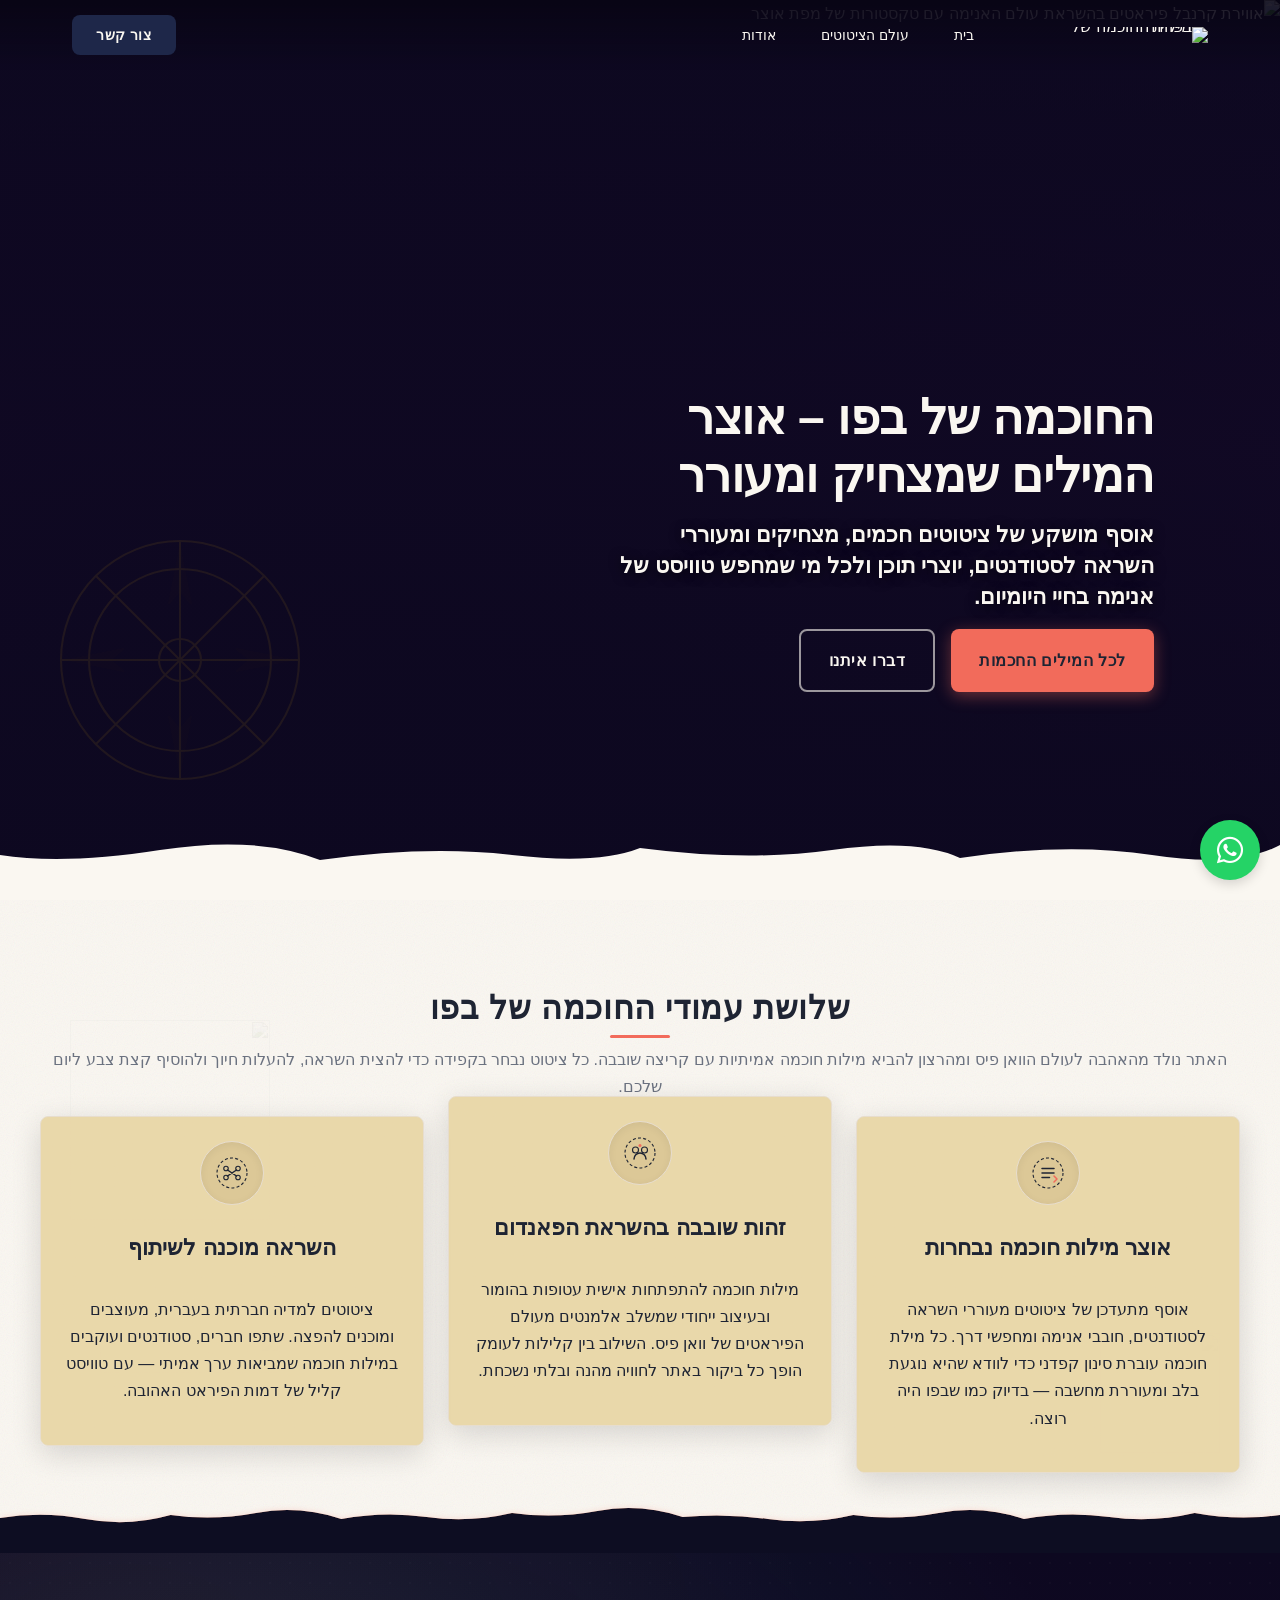
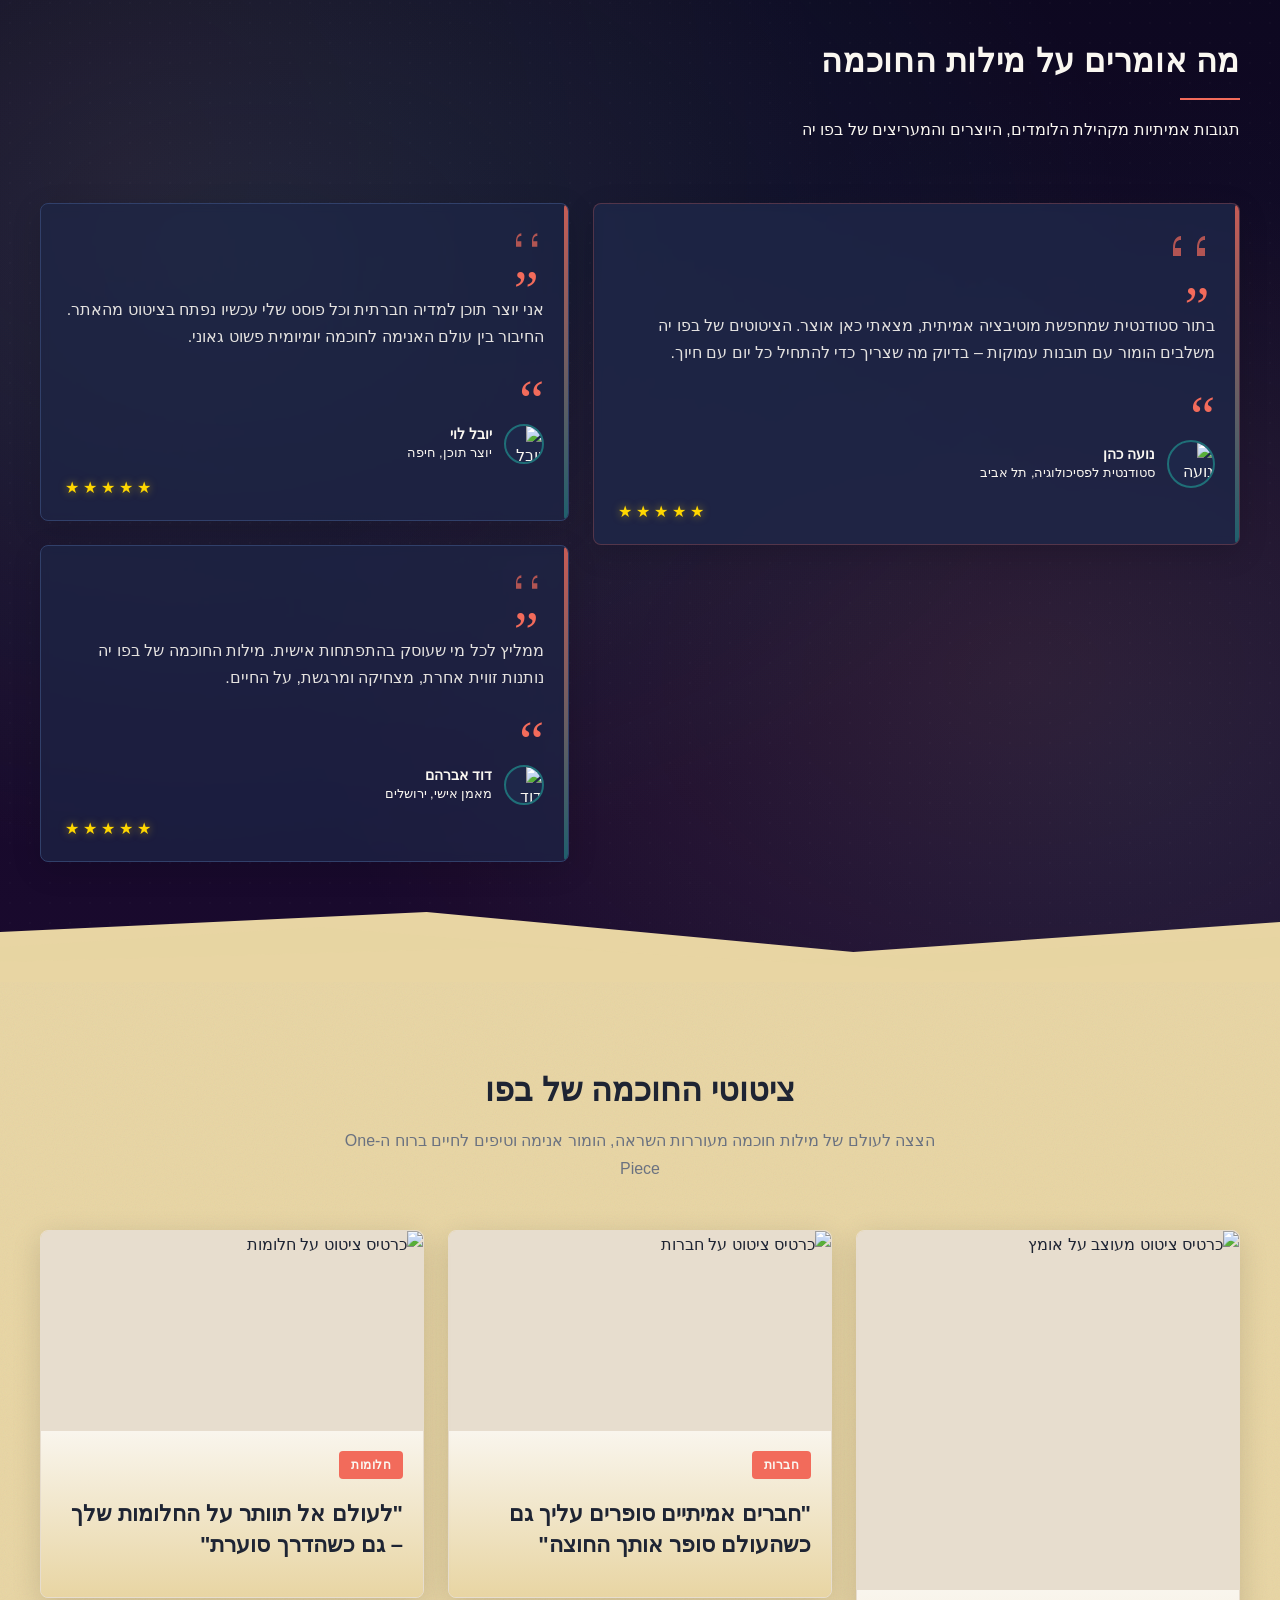
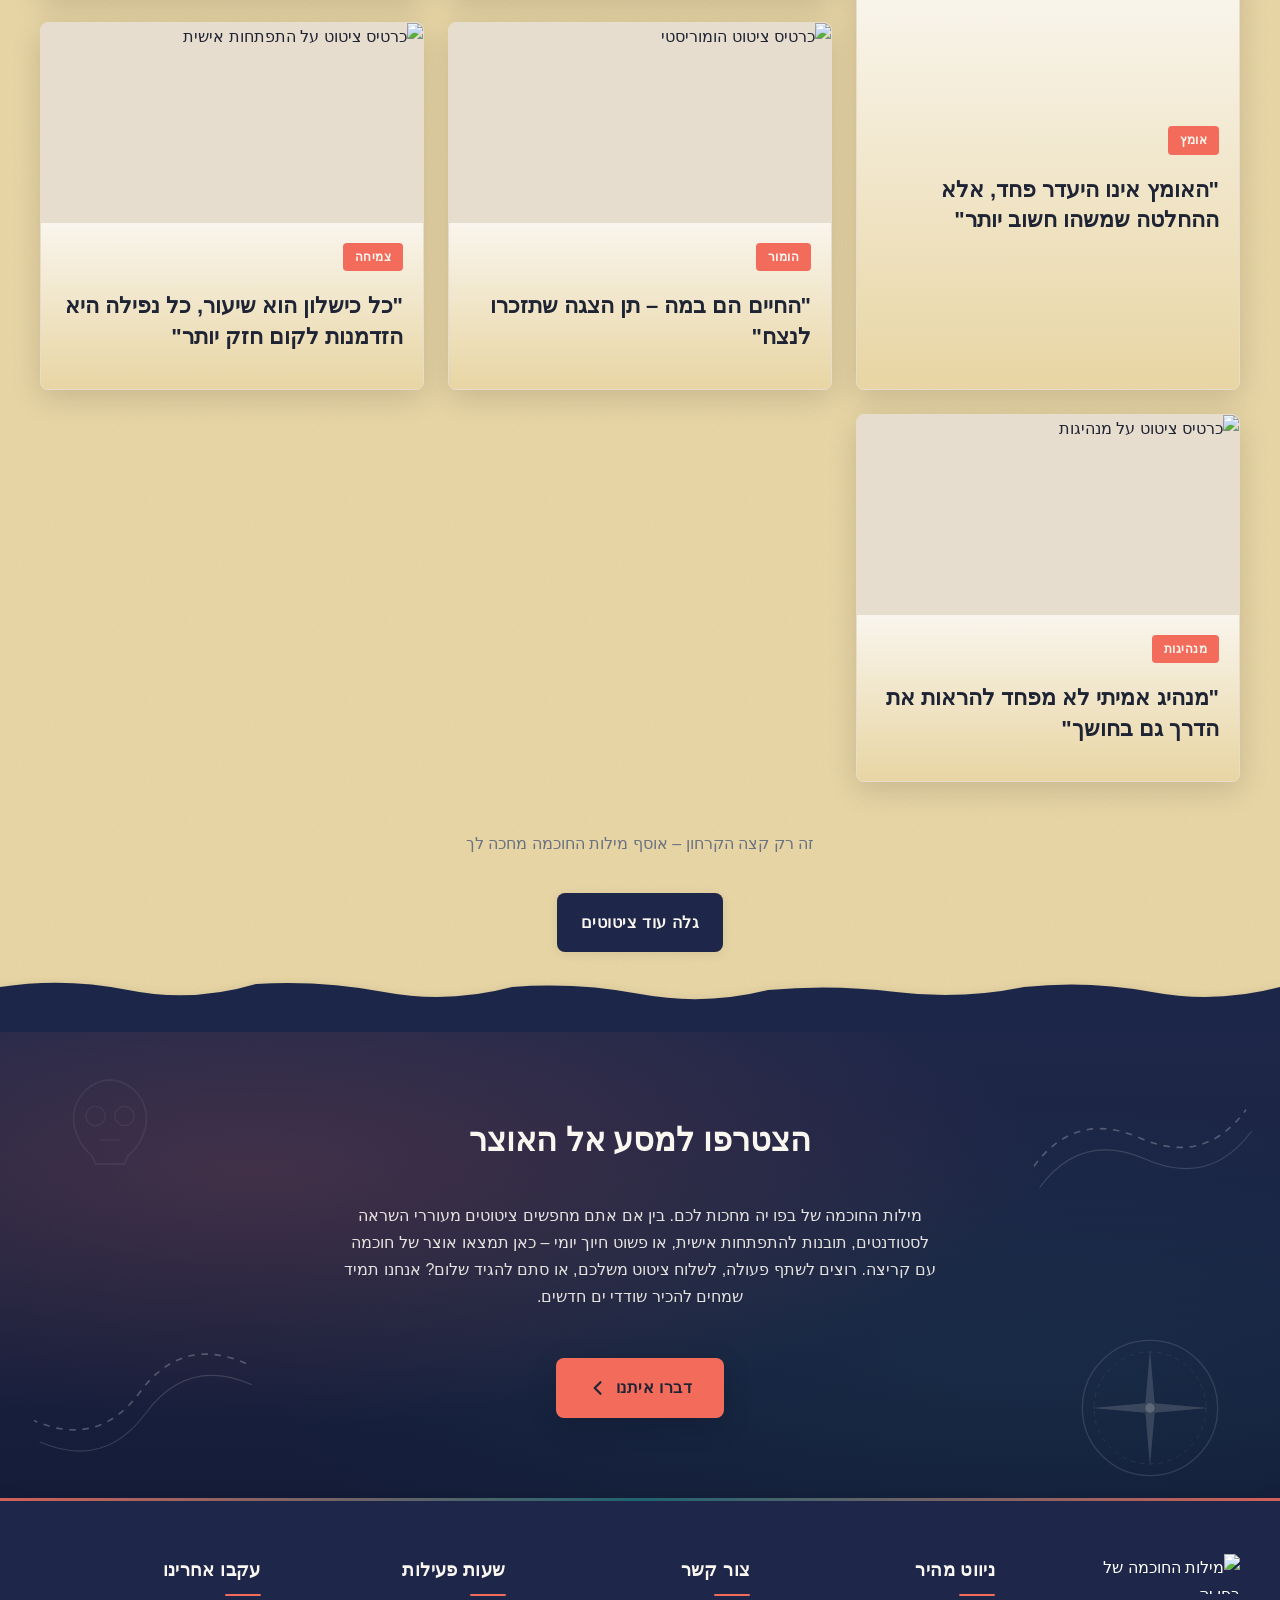
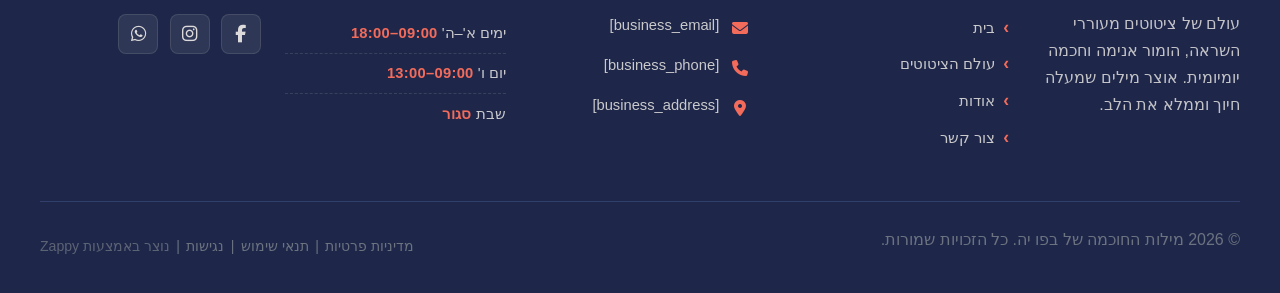
==== public/index.html @ a8d59775 "Background sync: Progressive GitHub Sync" ====
<!doctype html><html dir="rtl" lang="he"><head><meta charset="UTF-8"><meta content="width=device-width,initial-scale=1" name="viewport"><meta content="index, follow" name="robots"><title>גלה מילות חוכמה יומיות שישנו לך את היום — מילות החוכמה של בפו יה</title><meta content="היכנס לעולם קסום של מילות חוכמה מעוררות השראה מבית מילות החוכמה של בפו יה. ציטוטים מקוריים, הומוריסטיים ומעצימים שיאירו את יומך ויספקו לך השראה יומית. התחבר עכשיו!" name="description"><meta content="מילות חוכמה, ציטוטים מעוררי השראה לסטודנטים, מילות חוכמה יומיות, ציטוטים מעוררי השראה, מילות חוכמה של בפו יה" name="keywords"><link href="/assets/favicon.ico" rel="icon" type="image/x-icon"><link href="/assets/favicon-16x16.png" rel="icon" type="image/png" sizes="16x16"><link href="/assets/favicon-32x32.png" rel="icon" type="image/png" sizes="32x32"><link href="/assets/favicon-48x48.png" rel="icon" type="image/png" sizes="48x48"><link href="/assets/favicon-192x192.png" rel="icon" type="image/png" sizes="192x192"><link href="/assets/favicon-512x512.png" rel="icon" type="image/png" sizes="512x512"><link href="/assets/apple-touch-icon.png" rel="apple-touch-icon"><script>!function(){"use strict";var t="7c76707e-4800-427d-b9ac-d499e35be970",e="https://api.zappy5.com/api/analytics/track",a=18e5,n=2592e6,o=!0,i=!0,r=!0;var s=function(){var e="zappy_visitor_"+t,a=null;try{if(a=localStorage.getItem(e)){var o=JSON.parse(a),i=Date.now();if(i-o.created<n)return o.lastSeen=i,localStorage.setItem(e,JSON.stringify(o)),o.id}}catch(t){console.warn("Zappy Analytics: LocalStorage not available")}var r="zv_"+Date.now()+"_"+Math.random().toString(36).substr(2,9);try{localStorage.setItem(e,JSON.stringify({id:r,created:Date.now(),lastSeen:Date.now()}))}catch(t){}return r}(),c=function(){var e="zappy_session_"+t,n=null;try{if(n=sessionStorage.getItem(e)){var o=JSON.parse(n),i=Date.now();if(i-o.timestamp<a)return o.timestamp=i,sessionStorage.setItem(e,JSON.stringify(o)),o.id}}catch(t){console.warn("Zappy Analytics: SessionStorage not available")}var r="zs_"+Date.now()+"_"+Math.random().toString(36).substr(2,9);try{sessionStorage.setItem(e,JSON.stringify({id:r,timestamp:Date.now()}))}catch(t){}return r}();function l(a,n){n=n||{};var o={website_id:t,event_type:a,page_path:window.location.pathname,referrer:document.referrer||"direct",visitor_id:s,session_id:c,metadata:n};if(navigator.sendBeacon){var i=new Blob([JSON.stringify(o)],{type:"application/json"});navigator.sendBeacon(e,i)}else fetch(e,{method:"POST",headers:{"Content-Type":"application/json"},body:JSON.stringify(o),keepalive:!0}).catch(function(t){console.warn("Zappy Analytics: Failed to track event",t)})}o&&l("pageview",{title:document.title,url:window.location.href}),i&&document.addEventListener("click",function(t){var e=t.target;if("BUTTON"===e.tagName||e.closest("button")){var a="BUTTON"===e.tagName?e:e.closest("button");l("click",{element:"button",text:a.textContent.trim().substring(0,100),id:a.id||null,class:a.className||null})}else if("A"===e.tagName||e.closest("a")){var n="A"===e.tagName?e:e.closest("a");l("navigation",{element:"link",text:n.textContent.trim().substring(0,100),href:n.href,external:n.hostname!==window.location.hostname})}},!0),r&&document.addEventListener("submit",function(t){var e=t.target;l("form_submit",{form_id:e.id||null,form_name:e.name||null,form_action:e.action||null,form_method:e.method||"GET"})},!0);var d=Date.now();window.addEventListener("beforeunload",function(){l("page_unload",{time_on_page:Math.floor((Date.now()-d)/1e3),page_path:window.location.pathname})}),window.zappyAnalytics={track:l,getVisitorId:function(){return s},getSessionId:function(){return c}}}()</script><meta content="גלה מילות חוכמה יומיות שישנו לך את היום — מילות החוכמה של בפו יה" property="og:title"><meta content="היכנס לעולם קסום של מילות חוכמה מעוררות השראה מבית מילות החוכמה של בפו יה. ציטוטים מקוריים, הומוריסטיים ומעצימים שיאירו את יומך ויספקו לך השראה יומית. התחבר עכשיו!" property="og:description"><meta content="summary_large_image" name="twitter:card"><meta content="גלה מילות חוכמה יומיות שישנו לך את היום — מילות החוכמה של בפו יה" name="twitter:title"><meta content="היכנס לעולם קסום של מילות חוכמה מעוררות השראה מבית מילות החוכמה של בפו יה. ציטוטים מקוריים, הומוריסטיים ומעצימים שיאירו את יומך ויספקו לך השראה יומית. התחבר עכשיו!" name="twitter:description"><meta content="website" property="og:type"><meta content="he_IL" property="og:locale"><link href="https://cdnjs.cloudflare.com/ajax/libs/font-awesome/6.4.0/css/all.min.css" rel="stylesheet"><style>.skip-link{position:absolute;top:0;left:0;transform:translateY(-200%);padding:12px 18px;background:var(--bg-dark,#1a1a1a);color:var(--text-light,#fff);font-weight:600;border-radius:0 0 8px 0;z-index:10000}.skip-link:focus{transform:none;outline:2px solid var(--ring,#fff);outline-offset:2px}:focus-visible{outline:2px solid var(--ring,currentColor);outline-offset:3px}</style><link href="/assets/favicon.ico" rel="icon" type="image/x-icon"><link href="/assets/favicon-16x16.png" rel="icon" type="image/png" sizes="16x16"><link href="/assets/favicon-32x32.png" rel="icon" type="image/png" sizes="32x32"><link href="/assets/favicon-48x48.png" rel="icon" type="image/png" sizes="48x48"><link href="/assets/favicon-192x192.png" rel="icon" type="image/png" sizes="192x192"><link href="/assets/favicon-512x512.png" rel="icon" type="image/png" sizes="512x512"><link href="/assets/apple-touch-icon.png" rel="apple-touch-icon"><link href="https://cdn.jsdelivr.net/npm/vanilla-cookieconsent@3/dist/cookieconsent.css" rel="stylesheet"><script src="https://cdn.jsdelivr.net/npm/vanilla-cookieconsent@3/dist/cookieconsent.umd.js"></script><script src="https://cdn.jsdelivr.net/gh/mickidum/acc_toolbar/acctoolbar/acctoolbar.min.js"></script><link href="/styles.css" rel="stylesheet"><script>window.ZAPPY_WEBSITE_ID="7c76707e-4800-427d-b9ac-d499e35be970",window.ZAPPY_API_BASE="https://api.zappy5.com"</script><style id="zappy-dropdown-submenu-styles">#navMenu li:has(.sub-menu),.nav-menu li:has(.sub-menu),.navbar li:has(.sub-menu),nav li:has(.sub-menu){position:relative}#navMenu .sub-menu,.nav-menu .sub-menu,.navbar .sub-menu,nav .sub-menu{display:block!important;position:absolute!important;top:100%;left:0;min-width:220px;background:#fff;border-radius:8px;box-shadow:0 8px 25px rgba(0,0,0,.15);padding:8px 0;opacity:0;visibility:hidden;transform:translateY(10px);transition:all .3s ease;z-index:1000;list-style:none;pointer-events:none}#navMenu li:hover>.sub-menu,.nav-menu li:hover>.sub-menu,.navbar li:hover>.sub-menu,nav li:hover>.sub-menu{opacity:1!important;visibility:visible!important;transform:translateY(0)!important;pointer-events:auto!important}.sub-menu li{list-style:none;margin:0;padding:0}.sub-menu a{display:block!important;padding:10px 16px!important;color:var(--text-dark,#333)!important;font-weight:500;text-decoration:none;white-space:nowrap;transition:background-color .2s}.sub-menu .zappy-nav-child>a{padding-left:28px!important;font-size:.9em!important;opacity:.85!important}[dir=rtl] .sub-menu .zappy-nav-child>a,html[lang=ar] .sub-menu .zappy-nav-child>a,html[lang=he] .sub-menu .zappy-nav-child>a{padding-left:10px!important;padding-right:28px!important}.sub-menu .zappy-nav-parent>a{font-weight:600!important}.sub-menu a:hover{background-color:#f5f5f5}[dir=rtl] .nav-menu .sub-menu,[dir=rtl] .navbar .sub-menu,[dir=rtl] nav .sub-menu,html[lang=ar] .nav-menu .sub-menu,html[lang=ar] .navbar .sub-menu,html[lang=ar] nav .sub-menu,html[lang=he] .nav-menu .sub-menu,html[lang=he] .navbar .sub-menu,html[lang=he] nav .sub-menu{left:auto!important;right:0!important}.sub-menu:empty,.sub-menu:not(:has(li)):not(:has(> a)),.sub-menu:not(:has(li:not(.zappy-hidden-menu-item))):not(:has(> a)){display:none!important;opacity:0!important;visibility:hidden!important;pointer-events:none!important}li:has(.menu-group-title):hover>.sub-menu{opacity:1!important;visibility:visible!important;transform:translateY(0)!important;pointer-events:auto!important}#navMenu>li>.menu-group-title,.nav-menu>li>.menu-group-title{display:inline-block;padding:.5rem 1rem;cursor:default;user-select:none}@media (max-width:768px){#navMenu .sub-menu,.nav-menu .sub-menu,.navbar .sub-menu,nav .sub-menu{position:static!important;transform:none!important;box-shadow:none!important;background:0 0!important;max-height:0;overflow:hidden;opacity:0;visibility:hidden;transition:max-height .3s ease,opacity .3s ease;padding:0!important;border-radius:0!important}#navMenu .sub-menu.mobile-expanded,.nav-menu .sub-menu.mobile-expanded,.navbar .sub-menu.mobile-expanded{max-height:none!important;overflow-y:visible!important;opacity:1!important;visibility:visible!important;padding:8px 0 8px 16px!important}[dir=rtl] .sub-menu.mobile-expanded,html[lang=he] .sub-menu.mobile-expanded{padding:8px 16px 8px 0!important}#navMenu li:hover>.sub-menu,.nav-menu li:hover>.sub-menu,.navbar li:hover>.sub-menu,nav li:hover>.sub-menu{opacity:0;visibility:hidden;pointer-events:none}#navMenu li>.sub-menu.mobile-expanded,.nav-menu li>.sub-menu.mobile-expanded,.navbar li>.sub-menu.mobile-expanded,nav li>.sub-menu.mobile-expanded{opacity:1!important;visibility:visible!important;pointer-events:auto!important}#navMenu li:has(.sub-menu),.nav-menu li:has(.sub-menu),.navbar li:has(.sub-menu),nav li:has(.sub-menu){display:flex!important;flex-wrap:wrap!important;align-items:center!important;position:relative!important;min-height:44px!important}#navMenu li:has(.sub-menu)>a,.nav-menu li:has(.sub-menu)>a,.navbar li:has(.sub-menu)>a,nav li:has(.sub-menu)>a{flex:1!important;min-width:0!important}#navMenu li:has(.sub-menu)>.menu-group-title,.nav-menu li:has(.sub-menu)>.menu-group-title,.navbar li:has(.sub-menu)>.menu-group-title,nav li:has(.sub-menu)>.menu-group-title{flex:1!important;min-width:0!important;padding:0!important;line-height:inherit!important}#navMenu li:has(.sub-menu)>.sub-menu,.nav-menu li:has(.sub-menu)>.sub-menu,.navbar li:has(.sub-menu)>.sub-menu,nav li:has(.sub-menu)>.sub-menu{flex-basis:100%!important;width:100%!important}#navMenu li:has(.sub-menu)>a [class*=arrow],#navMenu li:has(.sub-menu)>a [class*=chevron],.nav-menu li:has(.sub-menu)>a .fa-angle-down,.nav-menu li:has(.sub-menu)>a .fa-chevron-down,.nav-menu li:has(.sub-menu)>a [class*=arrow],.nav-menu li:has(.sub-menu)>a [class*=chevron],nav li:has(.sub-menu)>a [class*=arrow],nav li:has(.sub-menu)>a [class*=chevron]{display:none!important;visibility:hidden!important}.mobile-submenu-toggle{display:flex!important;align-items:center!important;justify-content:center!important;width:44px!important;height:auto!important;background:0 0!important;border:none!important;cursor:pointer!important;color:var(--text-light)!important;position:static!important;flex-shrink:0!important;align-self:stretch!important;z-index:2!important;padding:0!important;margin:0!important}.mobile-submenu-toggle::after{content:''!important;width:0!important;height:0!important;border-left:6px solid transparent!important;border-right:6px solid transparent!important;border-top:7px solid currentColor!important;transition:transform .3s ease!important}.mobile-submenu-toggle.expanded::after{transform:rotate(180deg)!important}.sub-menu a{padding:10px 0!important;display:block!important;color:var(--text-light)!important;white-space:normal!important}.sub-menu .zappy-nav-child>a{padding-left:28px!important;font-size:.9em!important;opacity:.85!important}[dir=rtl] .sub-menu .zappy-nav-child>a,html[lang=ar] .sub-menu .zappy-nav-child>a,html[lang=he] .sub-menu .zappy-nav-child>a{padding-left:0!important;padding-right:28px!important}.sub-menu .zappy-nav-parent>a{font-weight:600!important}#navMenu.active,.nav-menu.active{max-width:100vw!important;overflow-x:hidden!important;box-sizing:border-box!important}.navbar .sub-menu li a,.zappy-products-dropdown .sub-menu a,nav.navbar .sub-menu li a{color:var(--text-light)!important}}@media (min-width:769px){.mobile-submenu-toggle{display:none!important}}</style><style id="zappy-widget-visibility">html[dir=rtl] .whatsapp-float{right:20px!important;left:auto!important}html:not([dir]) .whatsapp-float,html[dir=ltr] .whatsapp-float{left:20px!important;right:auto!important}html[dir=rtl] #mic-access-tool-general-button,html[dir=rtl] #mic-init-access-tool #mic-access-tool-general-button,html[dir=rtl] #mic-init-access-tool .mic-access-tool-general-button,html[dir=rtl] ._access-icon,html[dir=rtl] .mic-access-tool-general-button{left:20px!important;right:auto!important}html:not([dir]) #mic-access-tool-general-button,html:not([dir]) #mic-init-access-tool #mic-access-tool-general-button,html:not([dir]) #mic-init-access-tool .mic-access-tool-general-button,html:not([dir]) ._access-icon,html:not([dir]) .mic-access-tool-general-button,html[dir=ltr] #mic-access-tool-general-button,html[dir=ltr] #mic-init-access-tool #mic-access-tool-general-button,html[dir=ltr] #mic-init-access-tool .mic-access-tool-general-button,html[dir=ltr] ._access-icon,html[dir=ltr] .mic-access-tool-general-button{right:20px!important;left:auto!important}@media (max-width:768px){.whatsapp-float{display:flex!important}}@media (min-width:769px){.whatsapp-float{display:flex!important}}@media (max-width:768px){#mic-access-tool-general-button,#mic-init-access-tool #mic-access-tool-general-button,#mic-init-access-tool .mic-access-tool-general-button,._access-icon,.mic-access-tool-general-button{display:flex!important;visibility:visible!important;opacity:1!important;pointer-events:auto!important}#mic-access-tool-box.opened-mic-access-tool,#mic-init-access-tool #mic-access-tool-box.opened-mic-access-tool,.mic-access-tool-box.opened-mic-access-tool{visibility:visible!important;opacity:1!important;pointer-events:auto!important}}@media (min-width:769px){#mic-access-tool-general-button,#mic-init-access-tool #mic-access-tool-general-button,#mic-init-access-tool .mic-access-tool-general-button,._access-icon,.mic-access-tool-general-button{display:flex!important;visibility:visible!important;opacity:1!important;pointer-events:auto!important}#mic-access-tool-box.opened-mic-access-tool,#mic-init-access-tool #mic-access-tool-box.opened-mic-access-tool,.mic-access-tool-box.opened-mic-access-tool{visibility:visible!important;opacity:1!important;pointer-events:auto!important}}</style></head><body><a href="#main" class="skip-link">דלג לתוכן הראשי</a><nav class="navbar" dir="rtl"><button aria-label="Menu" class="mobile-toggle" id="mobileToggle"><svg viewBox="0 0 24 24" fill="none" height="24" width="24" class="hamburger-icon"><path d="M3 12h18M3 6h18M3 18h18" stroke="currentColor" stroke-width="2" stroke-linecap="round"></path></svg> <svg viewBox="0 0 24 24" fill="none" height="24" width="24" class="close-icon" style="display:none"><path d="M18 6L6 18M6 6l12 12" stroke="currentColor" stroke-width="2" stroke-linecap="round"></path></svg></button> <button aria-label="Call" class="phone-header-btn" data-phone="[business_phone]"><svg viewBox="0 0 24 24" fill="currentColor" height="20" width="20"><path d="M22 16.92v3a2 2 0 0 1-2.18 2 19.79 19.79 0 0 1-8.63-3.07 19.5 19.5 0 0 1-6-6 19.79 19.79 0 0 1-3.07-8.67A2 2 0 0 1 4.11 2h3a2 2 0 0 1 2 1.72 12.84 12.84 0 0 0 .7 2.81 2 2 0 0 1-.45 2.11L8.09 9.91a16 16 0 0 0 6 6l1.27-1.27a2 2 0 0 1 2.11-.45 12.84 12.84 0 0 0 2.81.7A2 2 0 0 1 22 16.92z"></path></svg></button><div class="nav-container"><div class="nav-right-group"><div class="nav-brand"><a href="/" class="logo-link"><img alt="מילות החוכמה של בפו יה" src="/assets/site-----image-1.webp" class="logo"></a></div><ul class="nav-menu" id="navMenu"><li><a href="/">בית</a></li><li><a href="/quotes-world">עולם הציטוטים</a></li><li><a href="/about">אודות</a></li></ul></div><div class="nav-cta-container"><a href="/contact" class="nav-cta-btn">צור קשר</a></div></div></nav><script>window.addEventListener("load",function(){const e=document.querySelector(".navbar, nav, header");if(!e)return void console.log("[Navbar] Navbar element not found");let t=document.getElementById("mobileToggle")||document.querySelector(".mobile-toggle")||document.querySelector(".hamburger")||document.querySelector(".hamburger-menu")||document.querySelector(".menu-toggle")||document.querySelector(".burger-menu")||document.querySelector('[aria-label="Menu"]')||document.querySelector('[aria-label="תפריט"]');const n=document.querySelector(".phone-header-btn"),o=window.getComputedStyle(e);let r=o.backgroundColor;if(console.log("[Navbar] Initial navbar background:",r),"transparent"===r||"rgba(0, 0, 0, 0)"===r||r.startsWith("rgba")&&r.includes(", 0)")){const e=o.backgroundImage;if(e&&"none"!==e)console.log("[Navbar] Navbar has background image/gradient, using dark text"),r="rgb(240, 240, 240)";else{const e=window.getComputedStyle(document.body).backgroundColor;console.log("[Navbar] Navbar transparent, using body background:",e),r=e}}const a=r.match(/\d+/g);if(a&&a.length>=3){const e=(.299*parseInt(a[0])+.587*parseInt(a[1])+.114*parseInt(a[2]))/255;console.log("[Navbar] Mobile button colors preserved from Claude CSS (luminance:",e.toFixed(2)+")");const o=document.createElement("style");o.id="zappy-mobile-nav-fix";document.documentElement.lang;document.documentElement.dir,o.textContent='\n        /* Hide mobile buttons on desktop, show only on mobile */\n        @media (min-width: 769px) {\n          .mobile-toggle,\n          .phone-header-btn {\n            display: none !important;\n          }\n        }\n        \n        /* Show and position mobile buttons correctly on mobile */\n        @media (max-width: 768px) {\n          .navbar,\n          nav.navbar {\n            min-height: 70px !important;\n          }\n\n          .mobile-toggle,\n          .phone-header-btn {\n            position: absolute !important;\n            top: 0 !important;\n            bottom: 0 !important;\n            margin-top: auto !important;\n            margin-bottom: auto !important;\n            transform: none !important;\n            z-index: 1001 !important;\n            display: flex !important;\n            align-items: center !important;\n            justify-content: center !important;\n            width: 36px !important;\n            height: 36px !important;\n            border-radius: 50% !important;\n            border: none !important;\n            cursor: pointer !important;\n            padding: 6px !important;\n            background: none !important;\n            color: var(--nav-text, var(--text-light)) !important;\n            touch-action: manipulation !important;\n            -webkit-tap-highlight-color: transparent !important;\n          }\n\n          html[data-zappy-site-type="ecommerce"] .phone-header-btn,\n          body[data-zappy-site-type="ecommerce"] .phone-header-btn,\n          html[data-zappy-site-type="ecommerce"] header .phone-header-btn,\n          html[data-zappy-site-type="ecommerce"] nav .phone-header-btn {\n            display: none !important;\n            visibility: hidden !important;\n            width: 0 !important;\n            height: 0 !important;\n            min-width: 0 !important;\n            overflow: hidden !important;\n          }\n          \n          /* LTR positioning (default): hamburger LEFT, phone RIGHT */\n          html:not([dir="rtl"]):not([lang="he"]):not([lang="ar"]) .mobile-toggle,\n          html[dir="ltr"] .mobile-toggle {\n            left: 12px !important;\n            right: auto !important;\n          }\n          html:not([dir="rtl"]):not([lang="he"]):not([lang="ar"]) .phone-header-btn,\n          html[dir="ltr"] .phone-header-btn {\n            right: 12px !important;\n            left: auto !important;\n          }\n          \n          /* RTL positioning: hamburger RIGHT, phone LEFT */\n          html[dir="rtl"] .mobile-toggle,\n          html[lang="he"] .mobile-toggle,\n          html[lang="ar"] .mobile-toggle {\n            right: 12px !important;\n            left: auto !important;\n          }\n          html[dir="rtl"] .phone-header-btn,\n          html[lang="he"] .phone-header-btn,\n          html[lang="ar"] .phone-header-btn {\n            left: 12px !important;\n            right: auto !important;\n          }\n          \n          /* CRITICAL: Ensure nav-container has min-height on mobile */\n          /* All children are positioned absolutely/fixed on mobile, so height:auto collapses to 0 */\n          .nav-container {\n            min-height: 70px !important;\n            position: relative !important;\n          }\n          \n          /* Ensure SVG icons are properly sized and inherit color */\n          .mobile-toggle svg,\n          .phone-header-btn svg {\n            width: 24px !important;\n            height: 24px !important;\n            /* Don\'t force display - let JavaScript control hamburger/close toggle */\n          }\n          \n          /* Reset nav-cta-container on mobile - remove desktop box-shadow/padding */\n          /* that creates a visible ghost box when CTA button is hidden */\n          .nav-cta-container {\n            box-shadow: none !important;\n            padding: 0 !important;\n          }\n          \n          /* Hide nav-cta-container entirely on mobile when there\'s no lang-switcher */\n          /* (only the CTA button is inside, and it\'s hidden on mobile) */\n          .nav-cta-container:not(:has(.lang-switcher)) {\n            display: none !important;\n          }\n          \n          /* CRITICAL: Prevent hero image fade gradient from bleeding over headline text */\n          /* The .image-fade-gradient has bottom: -30px (extends below parent) */\n          /* On mobile stacked layout, this overlaps the h1 text below the image */\n          .hero-image-column {\n            overflow: hidden !important;\n          }\n          .image-fade-gradient {\n            bottom: 0 !important;\n          }\n          \n          /* Hide desktop language switcher on mobile - hamburger menu handles it */\n          /* High specificity to override stored CSS */\n          .lang-switcher,\n          .nav-cta-container .lang-switcher,\n          .nav-container .lang-switcher,\n          .navbar .lang-switcher,\n          .navbar .nav-cta-container .lang-switcher {\n            display: none !important;\n          }\n        }\n      ';const r=document.getElementById("zappy-mobile-nav-fix");r&&r.remove(),document.head.appendChild(o),console.log("[Navbar] Critical CSS injected for mobile nav positioning");const i=window.innerWidth<=768;if(t){const e=t.querySelector(".hamburger-icon"),n=t.querySelector(".close-icon");e&&(e.style.setProperty("width","24px","important"),e.style.setProperty("height","24px","important"),e.style.setProperty("display","block","important")),n&&(n.style.setProperty("width","24px","important"),n.style.setProperty("height","24px","important"),n.style.setProperty("display","none","important")),i?(t.style.setProperty("position","absolute","important"),t.style.setProperty("top","0","important"),t.style.setProperty("bottom","0","important"),t.style.setProperty("margin-top","auto","important"),t.style.setProperty("margin-bottom","auto","important"),t.style.setProperty("transform","none","important"),t.style.setProperty("z-index","1001","important"),t.style.removeProperty("left"),t.style.removeProperty("right"),console.log("[Navbar] Mobile toggle positioning applied (mobile viewport)")):(t.style.removeProperty("position"),t.style.removeProperty("top"),t.style.removeProperty("transform"),t.style.removeProperty("z-index"),t.style.removeProperty("left"),t.style.removeProperty("right"),console.log("[Navbar] Desktop viewport - cleared mobile toggle inline positioning"))}if(n){const e=n.querySelector("svg");e&&(e.style.width="24px",e.style.height="24px",e.setAttribute("width","24"),e.setAttribute("height","24")),i?(n.style.setProperty("position","absolute","important"),n.style.setProperty("top","0","important"),n.style.setProperty("bottom","0","important"),n.style.setProperty("margin-top","auto","important"),n.style.setProperty("margin-bottom","auto","important"),n.style.setProperty("transform","none","important"),n.style.setProperty("z-index","1001","important"),n.style.removeProperty("left"),n.style.removeProperty("right"),console.log("[Navbar] Phone button positioning applied (mobile viewport)")):(n.style.removeProperty("position"),n.style.removeProperty("top"),n.style.removeProperty("transform"),n.style.removeProperty("z-index"),n.style.removeProperty("left"),n.style.removeProperty("right"),console.log("[Navbar] Desktop viewport - cleared phone button inline positioning"))}}else console.log("[Navbar] Could not parse background color:",r);t=document.getElementById("mobileToggle")||document.querySelector(".mobile-toggle")||document.querySelector(".hamburger")||document.querySelector(".hamburger-menu")||document.querySelector(".menu-toggle")||document.querySelector(".burger-menu")||document.querySelector('[aria-label="Menu"]')||document.querySelector('[aria-label="תפריט"]');const i=document.getElementById("navMenu")||document.querySelector(".nav-menu")||document.querySelector(".nav-links")||document.querySelector("nav ul:not(.submenu)");if(!t||!i)return void console.log("[Navbar] Mobile toggle or menu not found:",{toggle:!!t,menu:!!i});i.id||(i.id="navMenu"),console.log("[Navbar] Initializing mobile menu...");const l=t.cloneNode(!0);t.parentNode.replaceChild(l,t);var s=0;function p(e){var t=Date.now();t-s<300||(s=t,function(e){e.preventDefault(),e.stopPropagation();const t=l.querySelector(".hamburger-icon"),n=l.querySelector(".close-icon");i.classList.contains("active")?(i.classList.remove("active"),t&&t.style.setProperty("display","block","important"),n&&n.style.setProperty("display","none","important"),document.body.style.overflow="",console.log("[Navbar] Menu closed")):(i.classList.add("active"),t&&t.style.setProperty("display","none","important"),n&&n.style.setProperty("display","block","important"),document.body.style.overflow="hidden",console.log("[Navbar] Menu opened"))}(e))}l.addEventListener("click",p),l.addEventListener("touchend",p),i.querySelectorAll("a").forEach(function(e){e.addEventListener("click",function(){if("#"===this.getAttribute("href"))return;const e=l.querySelector(".hamburger-icon"),t=l.querySelector(".close-icon");i.classList.remove("active"),e&&e.style.setProperty("display","block","important"),t&&t.style.setProperty("display","none","important"),document.body.style.overflow="",console.log("[Navbar] Menu closed (link clicked)")})});var m=i.querySelectorAll(".dropdown-toggle");m.forEach(function(e){e.addEventListener("click",function(e){e.preventDefault(),e.stopPropagation();var t=this.closest(".nav-dropdown");t&&(t.parentNode.querySelectorAll(".nav-dropdown.open").forEach(function(e){e!==t&&e.classList.remove("open")}),t.classList.toggle("open"),console.log("[Navbar] Dropdown toggled:",t.classList.contains("open")?"open":"closed"))})}),document.addEventListener("click",function(e){e.target.closest(".nav-dropdown")||document.querySelectorAll(".nav-dropdown.open").forEach(function(e){e.classList.remove("open")})}),console.log("[Navbar] Dropdown handlers initialized for "+m.length+" dropdowns"),n&&n.addEventListener("click",function(){const e=document.querySelectorAll('a[href^="tel:"]'),t=e.length>0?e[0].getAttribute("href").replace("tel:",""):"[business_phone]";window.location.href="tel:"+t,console.log("[Navbar] Phone button clicked")}),console.log("[Navbar] Mobile menu initialized successfully")})</script><main id="main"><section class="index-hero-section" data-band-index="0" data-layout-spec="בית-hero" data-hero-type="fullscreen-scrim"><img alt="אווירת קרנבל פיראטים בהשראת עולם האנימה עם טקסטורות של מפת אוצר" src="/assets/site-index-hero-image-1.webp" data-context="Whimsical pirate-carnival atmosphere inspired by a clown captain aesthetic from One Piece, featuring treasure-map textures, deep indigo-to-teal cinematic gradients, faint halftone patterns in shadows, subtle paper grain, and an epic anime adventure energy. The composition should leave the right side slightly open for text overlay while showcasing dramatic seafaring elements, circus tent silhouettes, and glowing lanterns in a premium poster-like style." data-placeholder="index-hero-image-1" height="600" loading="eager" width="1200" class="index-hero-bg-image" data-hero-bg="true" fetchpriority="high"><div class="index-hero-scrim" aria-hidden="true"></div><svg viewBox="0 0 200 200" xmlns="http://www.w3.org/2000/svg" aria-hidden="true" data-no-icon-edit="true" class="index-hero-compass-rose"><g fill="none" opacity="0.12" stroke="#D4A017" stroke-width="1.5"><circle cx="100" cy="100" r="85"></circle><circle cx="100" cy="100" r="65"></circle><circle cx="100" cy="100" r="15"></circle><line x1="100" x2="100" y1="15" y2="185"></line><line x1="15" x2="185" y1="100" y2="100"></line><line x1="40" x2="160" y1="40" y2="160"></line><line x1="160" x2="40" y1="40" y2="160"></line><polygon fill="#D4A017" opacity="0.12" points="100,20 108,60 100,50 92,60"></polygon><polygon fill="#D4A017" opacity="0.12" points="180,100 140,92 150,100 140,108"></polygon><polygon fill="#D4A017" opacity="0.12" points="100,180 92,140 100,150 108,140"></polygon><polygon fill="#D4A017" opacity="0.12" points="20,100 60,108 50,100 60,92"></polygon></g></svg><div class="index-hero-overlay-group"><h1 class="index-hero-headline">החוכמה של בפו – אוצר המילים שמצחיק ומעורר</h1><h3 class="index-hero-subtitle">אוסף מושקע של ציטוטים חכמים, מצחיקים ומעוררי השראה לסטודנטים, יוצרי תוכן ולכל מי שמחפש טוויסט של אנימה בחיי היומיום.</h3><div class="index-hero-cta-group"><a href="/quotes" class="index-hero-cta-primary">לכל המילים החכמות</a> <a href="/contact" class="index-hero-cta-secondary">דברו איתנו</a></div></div><div class="index-hero-divider-wrapper" aria-hidden="true"><svg viewBox="0 0 1200 80" xmlns="http://www.w3.org/2000/svg" aria-hidden="true" data-no-icon-edit="true" preserveAspectRatio="none"><path d="M0,80 L0,35 Q60,45 150,30 T300,40 Q400,25 480,35 T600,28 Q700,42 780,30 T900,38 Q1000,22 1080,35 T1200,25 L1200,80 Z" fill="var(--bg-light)"></path></svg></div></section><section class="index-features-section" data-band-index="1" data-layout-spec="בית-features" dir="rtl"><div class="index-features-section__bg-pattern" aria-hidden="true"></div><div class="index-features-section__container"><header class="index-features-section__header"><h2 class="index-features-section__title">שלושת עמודי החוכמה של בפו</h2><p class="index-features-section__subtitle">האתר נולד מהאהבה לעולם הוואן פיס ומהרצון להביא מילות חוכמה אמיתיות עם קריצה שובבה. כל ציטוט נבחר בקפידה כדי להצית השראה, להעלות חיוך ולהוסיף קצת צבע ליום שלכם.</p></header><div class="index-features-section__grid"><article class="index-features-section__card"><div class="index-features-section__card-icon"><svg viewBox="0 0 48 48" xmlns="http://www.w3.org/2000/svg" fill="none" data-element-type="icon" data-icon-type="svg"><circle cx="24" cy="24" r="20" stroke="currentColor" stroke-width="1.5" stroke-dasharray="4 3"></circle><path d="M16 18h16M16 24h16M16 30h10" stroke="currentColor" stroke-width="2" stroke-linecap="round"></path><path d="M32 28l4 4-4 4" stroke="var(--accent)" stroke-width="2" stroke-linecap="round" stroke-linejoin="round"></path></svg></div><h3 class="index-features-section__card-title">אוצר מילות חוכמה נבחרות</h3><p class="index-features-section__card-text">אוסף מתעדכן של ציטוטים מעוררי השראה לסטודנטים, חובבי אנימה ומחפשי דרך. כל מילת חוכמה עוברת סינון קפדני כדי לוודא שהיא נוגעת בלב ומעוררת מחשבה — בדיוק כמו שבפו היה רוצה.</p></article><article class="index-features-section__card index-features-section__card--elevated"><div class="index-features-section__card-icon"><svg viewBox="0 0 48 48" xmlns="http://www.w3.org/2000/svg" fill="none" data-element-type="icon" data-icon-type="svg"><circle cx="24" cy="24" r="20" stroke="currentColor" stroke-width="1.5" stroke-dasharray="4 3"></circle><circle cx="18" cy="20" r="4" stroke="currentColor" stroke-width="1.5"></circle><circle cx="30" cy="20" r="4" stroke="currentColor" stroke-width="1.5"></circle><path d="M16 32c0-4.418 3.582-8 8-8s8 3.582 8 8" stroke="currentColor" stroke-width="2" stroke-linecap="round"></path><circle cx="24" cy="14" r="2" fill="var(--accent)"></circle></svg></div><h3 class="index-features-section__card-title">זהות שובבה בהשראת הפאנדום</h3><p class="index-features-section__card-text">מילות חוכמה להתפתחות אישית עטופות בהומור ובעיצוב ייחודי שמשלב אלמנטים מעולם הפיראטים של וואן פיס. השילוב בין קלילות לעומק הופך כל ביקור באתר לחוויה מהנה ובלתי נשכחת.</p></article><article class="index-features-section__card"><div class="index-features-section__card-icon"><svg viewBox="0 0 48 48" xmlns="http://www.w3.org/2000/svg" fill="none" data-element-type="icon" data-icon-type="svg"><circle cx="24" cy="24" r="20" stroke="currentColor" stroke-width="1.5" stroke-dasharray="4 3"></circle><path d="M18 28l12-8M18 20l12 8" stroke="currentColor" stroke-width="2" stroke-linecap="round" stroke-linejoin="round"></path><circle cx="16" cy="18" r="3" stroke="currentColor" stroke-width="1.5"></circle><circle cx="32" cy="30" r="3" stroke="currentColor" stroke-width="1.5"></circle><circle cx="32" cy="18" r="3" stroke="currentColor" stroke-width="1.5"></circle><circle cx="16" cy="30" r="3" stroke="currentColor" stroke-width="1.5"></circle></svg></div><h3 class="index-features-section__card-title">השראה מוכנה לשיתוף</h3><p class="index-features-section__card-text">ציטוטים למדיה חברתית בעברית, מעוצבים ומוכנים להפצה. שתפו חברים, סטודנטים ועוקבים במילות חוכמה שמביאות ערך אמיתי — עם טוויסט קליל של דמות הפיראט האהובה.</p></article></div><div class="index-features-section__decor-images" aria-hidden="true"><img alt="" src="/assets/site-index-features-image-1.webp" data-context="A small vintage compass rose illustration in faded sepia tones, with delicate linework and aged parchment texture, representing treasure-map adventure themes from One Piece." data-placeholder="index-features-image-1" height="120" loading="lazy" width="120" decoding="async" class="index-features-section__decor-img index-features-section__decor-img--compass"> <img alt="" src="/assets/site-index-features-image-2.webp" data-context="A subtle skull and crossbones watermark illustration in faded dark ink, styled like an old pirate flag but very faint, used as a background ornament." data-placeholder="index-features-image-2" height="200" loading="lazy" width="200" decoding="async" class="index-features-section__decor-img index-features-section__decor-img--skull"> <img alt="" src="/assets/site-index-features-image-3.webp" data-context="A delicate rope knot or nautical rope border detail in muted violet-gold tones, adding a subtle maritime feel without distracting from the main content." data-placeholder="index-features-image-3" height="40" loading="lazy" width="180" decoding="async" class="index-features-section__decor-img index-features-section__decor-img--rope"></div></div><div class="index-features-section__divider-wrapper" aria-hidden="true"><svg viewBox="0 0 1200 80" xmlns="http://www.w3.org/2000/svg" aria-hidden="true" data-no-icon-edit="true" preserveAspectRatio="none"><defs><filter height="140%" id="coral-glow" width="140%" x="-20%" y="-20%"><feGaussianBlur in="SourceGraphic" result="blur" stdDeviation="3"></feGaussianBlur><feColorMatrix in="blur" result="glow" type="matrix" values="0 0 0 0 0.949  0 0 0 0 0.419  0 0 0 0 0.356  0 0 0 0.4 0"></feColorMatrix><feMerge><feMergeNode in="glow"></feMergeNode><feMergeNode in="SourceGraphic"></feMergeNode></feMerge></filter></defs><path d="M0,80 L0,45 Q40,38 80,46 T160,42 Q200,48 240,40 T320,46 Q360,38 400,44 T480,40 Q520,46 560,38 T640,44 Q680,40 720,46 T800,42 Q840,48 880,40 T960,46 Q1000,38 1040,44 T1120,40 Q1160,48 1200,42 L1200,80 Z" fill="#0D0820" filter="url(#coral-glow)"></path></svg></div></section><section class="index-testimonials-section" data-band-index="2" data-layout-spec="בית-testimonials" dir="rtl"><div class="index-testimonials-section__bg-overlay" aria-hidden="true"></div><div class="index-testimonials-section__halftone" aria-hidden="true"></div><div class="index-testimonials-section__container"><div class="index-testimonials-section__header"><h2 class="index-testimonials-section__title">מה אומרים על מילות החוכמה</h2><p class="index-testimonials-section__subtitle">תגובות אמיתיות מקהילת הלומדים, היוצרים והמעריצים של בפו יה</p></div><div class="index-testimonials-section__grid"><article class="index-testimonials-section__card index-testimonials-section__card--large"><div class="index-testimonials-section__card-inner"><div class="index-testimonials-section__quote-mark" aria-hidden="true"><svg viewBox="0 0 48 48" xmlns="http://www.w3.org/2000/svg" fill="none" data-element-type="icon" data-icon-type="svg" height="48" width="48"><path d="M14 20H6C6 12 10 8 14 8V12C10 12 8 14 8 20H14V28H6V20H14ZM38 20H30C30 12 34 8 38 8V12C34 12 32 14 32 20H38V28H30V20H38Z" fill="currentColor"></path></svg></div><blockquote class="index-testimonials-section__quote"><p>בתור סטודנטית שמחפשת מוטיבציה אמיתית, מצאתי כאן אוצר. הציטוטים של בפו יה משלבים הומור עם תובנות עמוקות – בדיוק מה שצריך כדי להתחיל כל יום עם חיוך.</p></blockquote><div class="index-testimonials-section__attribution"><img alt="נועה כהן" src="/assets/site-index-testimonials-image-1.webp" data-context="Portrait of a young Israeli female student smiling warmly, soft natural lighting, casual outfit, blurred bookshelf background, editorial portrait style" data-placeholder="index-testimonials-image-1" height="48" loading="lazy" width="48" class="index-testimonials-section__avatar"><div class="index-testimonials-section__attribution-text"><strong>נועה כהן</strong> <span>סטודנטית לפסיכולוגיה, תל אביב</span></div></div><div class="index-testimonials-section__stars" aria-label="דירוג 5 כוכבים"><span class="index-testimonials-section__star">★</span> <span class="index-testimonials-section__star">★</span> <span class="index-testimonials-section__star">★</span> <span class="index-testimonials-section__star">★</span> <span class="index-testimonials-section__star">★</span></div></div><div class="index-testimonials-section__card-accent" aria-hidden="true"></div></article><div class="index-testimonials-section__stack"><article class="index-testimonials-section__card"><div class="index-testimonials-section__card-inner"><div class="index-testimonials-section__quote-mark" aria-hidden="true"><svg viewBox="0 0 48 48" xmlns="http://www.w3.org/2000/svg" fill="none" data-element-type="icon" data-icon-type="svg" height="32" width="32"><path d="M14 20H6C6 12 10 8 14 8V12C10 12 8 14 8 20H14V28H6V20H14ZM38 20H30C30 12 34 8 38 8V12C34 12 32 14 32 20H38V28H30V20H38Z" fill="currentColor"></path></svg></div><blockquote class="index-testimonials-section__quote"><p>אני יוצר תוכן למדיה חברתית וכל פוסט שלי עכשיו נפתח בציטוט מהאתר. החיבור בין עולם האנימה לחוכמה יומיומית פשוט גאוני.</p></blockquote><div class="index-testimonials-section__attribution"><img alt="יובל לוי" src="/assets/site-index-testimonials-image-2.webp" data-context="Portrait of a creative Israeli man in his late 20s with a stylish beard, wearing a graphic t-shirt, against a vibrant urban mural background, candid expression" data-placeholder="index-testimonials-image-2" height="40" loading="lazy" width="40" class="index-testimonials-section__avatar"><div class="index-testimonials-section__attribution-text"><strong>יובל לוי</strong> <span>יוצר תוכן, חיפה</span></div></div><div class="index-testimonials-section__stars" aria-label="דירוג 5 כוכבים"><span class="index-testimonials-section__star">★</span> <span class="index-testimonials-section__star">★</span> <span class="index-testimonials-section__star">★</span> <span class="index-testimonials-section__star">★</span> <span class="index-testimonials-section__star">★</span></div></div><div class="index-testimonials-section__card-accent" aria-hidden="true"></div></article><article class="index-testimonials-section__card"><div class="index-testimonials-section__card-inner"><div class="index-testimonials-section__quote-mark" aria-hidden="true"><svg viewBox="0 0 48 48" xmlns="http://www.w3.org/2000/svg" fill="none" data-element-type="icon" data-icon-type="svg" height="32" width="32"><path d="M14 20H6C6 12 10 8 14 8V12C10 12 8 14 8 20H14V28H6V20H14ZM38 20H30C30 12 34 8 38 8V12C34 12 32 14 32 20H38V28H30V20H38Z" fill="currentColor"></path></svg></div><blockquote class="index-testimonials-section__quote"><p>ממליץ לכל מי שעוסק בהתפתחות אישית. מילות החוכמה של בפו יה נותנות זווית אחרת, מצחיקה ומרגשת, על החיים.</p></blockquote><div class="index-testimonials-section__attribution"><img alt="דוד אברהם" src="/assets/site-index-testimonials-image-3.webp" data-context="Portrait of a thoughtful Israeli man in his 40s, glasses, sitting in a cozy home library with warm lamp light, intellectual and approachable vibe" data-placeholder="index-testimonials-image-3" height="40" loading="lazy" width="40" class="index-testimonials-section__avatar"><div class="index-testimonials-section__attribution-text"><strong>דוד אברהם</strong> <span>מאמן אישי, ירושלים</span></div></div><div class="index-testimonials-section__stars" aria-label="דירוג 5 כוכבים"><span class="index-testimonials-section__star">★</span> <span class="index-testimonials-section__star">★</span> <span class="index-testimonials-section__star">★</span> <span class="index-testimonials-section__star">★</span> <span class="index-testimonials-section__star">★</span></div></div><div class="index-testimonials-section__card-accent" aria-hidden="true"></div></article></div></div></div><div class="index-testimonials-section__divider-wrapper" aria-hidden="true"><svg viewBox="0 0 1200 80" xmlns="http://www.w3.org/2000/svg" aria-hidden="true" data-no-icon-edit="true" preserveAspectRatio="none"><defs><linearGradient id="index-testimonials-divider-grad" x1="0%" x2="100%" y1="0%" y2="0%"><stop offset="0%" stop-color="var(--primary)" stop-opacity="0.9"></stop><stop offset="50%" stop-color="var(--secondary)" stop-opacity="0.6"></stop><stop offset="100%" stop-color="var(--accent)" stop-opacity="0.4"></stop></linearGradient></defs><path d="M0,80 L0,30 L400,10 L800,50 L1200,20 L1200,80 Z" fill="#E8D5A3"></path><path d="M0,80 L0,45 L300,25 L700,60 L1200,35 L1200,80 Z" fill="#E8D5A3" opacity="0.85"></path><path d="M0,80 L0,60 L500,45 L900,70 L1200,55 L1200,80 Z" fill="#E8D5A3"></path></svg></div></section><section class="index-gallery-section" data-band-index="3" data-layout-spec="בית-gallery"><div class="index-gallery-section__container"><div class="index-gallery-section__header"><h2 class="index-gallery-section__title">ציטוטי החוכמה של בפו</h2><p class="index-gallery-section__subtitle">הצצה לעולם של מילות חוכמה מעוררות השראה, הומור אנימה וטיפים לחיים ברוח ה-One Piece</p></div><div class="index-gallery-section__grid"><article class="index-gallery-section__tile index-gallery-section__tile--tall"><div class="index-gallery-section__tile-image"><img alt="כרטיס ציטוט מעוצב על אומץ" src="/assets/site-index-gallery-image-1.webp" data-context="A stylized anime-inspired quote card with a parchment background, featuring a bold Hebrew quote about courage, with Buggy the Clown silhouette and circus-themed decorative borders" data-placeholder="index-gallery-image-1" height="400" loading="lazy" width="600" decoding="async"></div><div class="index-gallery-section__tile-overlay"><span class="index-gallery-section__tile-badge">אומץ</span><h3 class="index-gallery-section__tile-title">"האומץ אינו היעדר פחד, אלא ההחלטה שמשהו חשוב יותר"</h3></div></article><article class="index-gallery-section__tile"><div class="index-gallery-section__tile-image"><img alt="כרטיס ציטוט על חברות" src="/assets/site-index-gallery-image-2.webp" data-context="A minimalist quote design on aged paper texture, Hebrew text about friendship, with subtle pirate flag motif and golden rope border" data-placeholder="index-gallery-image-2" height="400" loading="lazy" width="600" decoding="async"></div><div class="index-gallery-section__tile-overlay"><span class="index-gallery-section__tile-badge">חברות</span><h3 class="index-gallery-section__tile-title">"חברים אמיתיים סופרים עליך גם כשהעולם סופר אותך החוצה"</h3></div></article><article class="index-gallery-section__tile"><div class="index-gallery-section__tile-image"><img alt="כרטיס ציטוט על חלומות" src="/assets/site-index-gallery-image-3.webp" data-context="A vibrant anime-style quote card with halftone dots, featuring a motivational Hebrew quote about chasing dreams, with treasure map background elements" data-placeholder="index-gallery-image-3" height="400" loading="lazy" width="600" decoding="async"></div><div class="index-gallery-section__tile-overlay"><span class="index-gallery-section__tile-badge">חלומות</span><h3 class="index-gallery-section__tile-title">"לעולם אל תוותר על החלומות שלך – גם כשהדרך סוערת"</h3></div></article><article class="index-gallery-section__tile"><div class="index-gallery-section__tile-image"><img alt="כרטיס ציטוט הומוריסטי" src="/assets/site-index-gallery-image-4.webp" data-context="A playful quote design with circus tent stripes and clown nose accent, Hebrew humorous wisdom text, vibrant red and gold color scheme" data-placeholder="index-gallery-image-4" height="400" loading="lazy" width="600" decoding="async"></div><div class="index-gallery-section__tile-overlay"><span class="index-gallery-section__tile-badge">הומור</span><h3 class="index-gallery-section__tile-title">"החיים הם במה – תן הצגה שתזכרו לנצח"</h3></div></article><article class="index-gallery-section__tile"><div class="index-gallery-section__tile-image"><img alt="כרטיס ציטוט על התפתחות אישית" src="/assets/site-index-gallery-image-5.webp" data-context="An editorial-style quote layout with dramatic lighting, Hebrew text about personal growth, compass rose watermark and parchment edges" data-placeholder="index-gallery-image-5" height="400" loading="lazy" width="600" decoding="async"></div><div class="index-gallery-section__tile-overlay"><span class="index-gallery-section__tile-badge">צמיחה</span><h3 class="index-gallery-section__tile-title">"כל כישלון הוא שיעור, כל נפילה היא הזדמנות לקום חזק יותר"</h3></div></article><article class="index-gallery-section__tile"><div class="index-gallery-section__tile-image"><img alt="כרטיס ציטוט על מנהיגות" src="/assets/site-index-gallery-image-6.webp" data-context="A collectible quote print design with Buggy-inspired jolly roger watermark, Hebrew inspirational text about leadership, muted navy and gold palette" data-placeholder="index-gallery-image-6" height="400" loading="lazy" width="600" decoding="async"></div><div class="index-gallery-section__tile-overlay"><span class="index-gallery-section__tile-badge">מנהיגות</span><h3 class="index-gallery-section__tile-title">"מנהיג אמיתי לא מפחד להראות את הדרך גם בחושך"</h3></div></article></div><div class="index-gallery-section__footer"><p class="index-gallery-section__closing-text">זה רק קצה הקרחון – אוסף מילות החוכמה מחכה לך</p><a href="/contact" class="index-gallery-section__cta">גלה עוד ציטוטים</a></div></div><div class="index-gallery-section__divider-wrapper"><svg viewBox="0 0 1200 80" xmlns="http://www.w3.org/2000/svg" aria-hidden="true" data-no-icon-edit="true" preserveAspectRatio="none"><defs><filter height="130%" id="index-gallery-shadow" width="120%" x="-10%" y="-10%"><feDropShadow dx="0" dy="4" flood-color="#000000" flood-opacity="0.2" stdDeviation="6"></feDropShadow></filter></defs><path d="M0,80 L0,35 Q60,25 120,38 T240,32 Q300,28 360,40 T480,35 Q540,30 600,42 T720,38 Q780,32 840,40 T960,35 Q1020,28 1080,40 T1200,35 L1200,80 Z" fill="#1E2749" filter="url(#index-gallery-shadow)"></path></svg></div></section><section class="index-cta-section" data-band-index="4" data-layout-spec="בית-cta" dir="rtl"><div class="index-cta-section__bg-decor" aria-hidden="true"><svg viewBox="0 0 200 120" xmlns="http://www.w3.org/2000/svg" fill="none" class="index-cta-section__wave index-cta-section__wave--tl"><path d="M0,60 Q50,20 100,60 T200,60" stroke="currentColor" stroke-width="1.5" opacity="0.25" stroke-dasharray="6 6"></path><path d="M0,80 Q50,40 100,80 T200,80" stroke="currentColor" stroke-width="1" opacity="0.15"></path></svg> <svg viewBox="0 0 200 120" xmlns="http://www.w3.org/2000/svg" fill="none" class="index-cta-section__wave index-cta-section__wave--br"><path d="M0,60 Q50,100 100,60 T200,60" stroke="currentColor" stroke-width="1.5" opacity="0.25" stroke-dasharray="6 6"></path><path d="M0,40 Q50,80 100,40 T200,40" stroke="currentColor" stroke-width="1" opacity="0.15"></path></svg><div class="index-cta-section__compass" aria-hidden="true"><svg viewBox="0 0 120 120" xmlns="http://www.w3.org/2000/svg" fill="none"><circle cx="60" cy="60" r="58" stroke="currentColor" stroke-width="1.2" opacity="0.12"></circle><circle cx="60" cy="60" r="48" stroke="currentColor" stroke-width="0.8" opacity="0.08" stroke-dasharray="4 4"></circle><path d="M60,10 L64,56 L60,60 L56,56 Z" fill="currentColor" opacity="0.15"></path><path d="M60,110 L56,64 L60,60 L64,64 Z" fill="currentColor" opacity="0.15"></path><path d="M10,60 L56,56 L60,60 L56,64 Z" fill="currentColor" opacity="0.15"></path><path d="M110,60 L64,64 L60,60 L64,56 Z" fill="currentColor" opacity="0.15"></path><circle cx="60" cy="60" r="4" opacity="0.2" fill="currentColor"></circle></svg></div><div class="index-cta-section__skull" aria-hidden="true"><svg viewBox="0 0 100 100" xmlns="http://www.w3.org/2000/svg" fill="none"><path d="M50,15 C35,15 22,28 20,42 C18,56 25,70 35,78 L38,85 L62,85 L65,78 C75,70 82,56 80,42 C78,28 65,15 50,15 Z" stroke="currentColor" stroke-width="1.5" opacity="0.06"></path><circle cx="38" cy="45" r="8" stroke="currentColor" stroke-width="1.2" opacity="0.06"></circle><circle cx="62" cy="45" r="8" stroke="currentColor" stroke-width="1.2" opacity="0.06"></circle><path d="M42,65 L58,65" stroke="currentColor" stroke-width="1.2" opacity="0.06"></path></svg></div></div><div class="index-cta-section__container"><div class="index-cta-section__content"><h2 class="index-cta-section__heading">הצטרפו למסע אל האוצר</h2><p class="index-cta-section__text">מילות החוכמה של בפו יה מחכות לכם. בין אם אתם מחפשים ציטוטים מעוררי השראה לסטודנטים, תובנות להתפתחות אישית, או פשוט חיוך יומי – כאן תמצאו אוצר של חוכמה עם קריצה. רוצים לשתף פעולה, לשלוח ציטוט משלכם, או סתם להגיד שלום? אנחנו תמיד שמחים להכיר שודדי ים חדשים.</p><a href="/contact" class="index-cta-section__cta"><span>דברו איתנו</span> <svg viewBox="0 0 24 24" xmlns="http://www.w3.org/2000/svg" fill="none" data-element-type="icon" data-icon-type="svg" height="20" width="20"><path d="M15 19L8 12L15 5" stroke="currentColor" stroke-width="2.5" stroke-linecap="round" stroke-linejoin="round"></path></svg></a></div></div></section></main><footer class="site-footer"><div class="footer-container"><div class="footer-grid"><div class="footer-col footer-company-col"><img alt="מילות החוכמה של בפו יה" src="/assets/entertainment-quotes-inspiration-logo.webp" class="logo"><p class="footer-tagline">עולם של ציטוטים מעוררי השראה, הומור אנימה וחכמה יומיומית. אוצר מילים שמעלה חיוך וממלא את הלב.</p></div><div class="footer-col footer-links-col"><h4>ניווט מהיר</h4><ul class="footer-links"><li><a href="/">בית</a></li><li><a href="/quotes-world">עולם הציטוטים</a></li><li><a href="/about">אודות</a></li><li><a href="/contact">צור קשר</a></li></ul></div><div class="footer-col footer-contact-col"><h4>צור קשר</h4><ul class="footer-contact"><li><span class="contact-icon"><i class="fas fa-envelope"></i></span> <span class="contact-text"><a href="mailto:[business_email]">[business_email]</a></span></li><li><span class="contact-icon"><i class="fas fa-phone"></i></span> <span class="contact-text"><a href="tel:[business_phone]">[business_phone]</a></span></li><li><a href="/"><span class="contact-icon"><i class="fas fa-map-marker-alt"></i></span> <span class="contact-text">[business_address]</span></a></li></ul></div><div class="footer-col footer-hours-col"><h4>שעות פעילות</h4><ul class="footer-hours"><li><a href="/"><span class="hours-day">ימים א'–ה'</span> <span class="hours-time">09:00–18:00</span></a></li><li><a href="/"><span class="hours-day">יום ו'</span> <span class="hours-time">09:00–13:00</span></a></li><li><a href="/"><span class="hours-day">שבת</span> <span class="hours-time">סגור</span></a></li></ul></div><div class="footer-col footer-social-col"><h4>עקבו אחרינו</h4><div class="footer-social"><a href="#" aria-label="Facebook" data-zappy-social-placeholder="true"><i class="fab fa-facebook-f"></i></a> <a href="#" aria-label="Instagram" data-zappy-social-placeholder="true"><i class="fab fa-instagram"></i></a> <a href="#" aria-label="WhatsApp" data-zappy-social-placeholder="true"><i class="fab fa-whatsapp"></i></a></div></div></div><div class="footer-bottom"><div class="footer-copyright"><p>© 2026 מילות החוכמה של בפו יה. כל הזכויות שמורות.</p></div><div class="footer-legal"><a href="/privacy">מדיניות פרטיות</a> <span class="legal-divider">|</span> <a href="/terms">תנאי שימוש</a> <span class="legal-divider">|</span> <a href="/accessibility">נגישות</a> <span class="legal-divider">|</span> <a href="https://zappy5.com" class="zappy-attribution" target="_blank">נוצר באמצעות Zappy</a></div></div></div></footer><a href="https://wa.me/[whatsapp_handle]" class="whatsapp-float" aria-label="WhatsApp"><i class="fab fa-whatsapp"></i></a><div data-integration="accessibility:toolbar"></div><script src="/script.js"></script><script id="zappy-mobile-submenu-script">!function(){function e(){if(window.innerWidth>768)return document.querySelectorAll(".mobile-submenu-toggle").forEach(function(e){e.remove()}),void document.querySelectorAll(".sub-menu.mobile-expanded").forEach(function(e){e.classList.remove("mobile-expanded")});document.querySelectorAll(".nav-menu li:has(.sub-menu), nav li:has(.sub-menu), .navbar li:has(.sub-menu), #navMenu li:has(.sub-menu)").forEach(function(e){if(!e.querySelector(".mobile-submenu-toggle")){var t=e.querySelector(".sub-menu"),n=e.querySelector(":scope > a");if(t&&n){var o=document.createElement("button");o.className="mobile-submenu-toggle",o.setAttribute("aria-label","Toggle submenu"),o.setAttribute("type","button"),n.insertAdjacentElement("afterend",o),o.addEventListener("click",function(e){e.preventDefault(),e.stopPropagation(),document.querySelectorAll(".sub-menu.mobile-expanded").forEach(function(e){if(e!==t){e.classList.remove("mobile-expanded");var n=e.parentElement.querySelector(".mobile-submenu-toggle");n&&n.classList.remove("expanded")}}),t.classList.toggle("mobile-expanded"),o.classList.toggle("expanded")})}}})}var t;"loading"===document.readyState?document.addEventListener("DOMContentLoaded",e):e(),window.addEventListener("resize",function(){clearTimeout(t),t=setTimeout(e,250)});var n=new MutationObserver(function(t){t.forEach(function(t){if("attributes"===t.type){var n=t.target;n.classList&&(n.classList.contains("active")||n.classList.contains("open"))&&setTimeout(e,100)}})});setTimeout(function(){document.querySelectorAll(".mobile-menu, .nav-menu, #navMenu, nav").forEach(function(e){n.observe(e,{attributes:!0,attributeFilter:["class","style"]})})},500)}()</script><script id="zappy-navbar-scroll-effect">!function(){var e=document.querySelector("nav.navbar,.navbar:not(.zappy-catalog-menu)"),t=document.querySelector(".zappy-catalog-menu,#zappy-catalog-menu");if(e){var r="rgba(250,247,241,0.85)",o=getComputedStyle(document.documentElement),a=o.getPropertyValue("--text-dark").trim()||"#1a1a1a",s=(o.getPropertyValue("--text-light").trim(),a);e.style.transition="background 0.3s ease,backdrop-filter 0.3s ease,-webkit-backdrop-filter 0.3s ease,box-shadow 0.3s ease",t&&(t.style.transition="background 0.3s ease,backdrop-filter 0.3s ease,-webkit-backdrop-filter 0.3s ease");var n="a,.navbar-brand,.navbar-brand a,.dropdown-toggle,.mobile-toggle,.phone-header-btn,.mobile-hamburger-btn,.mobile-close-btn,.mobile-submenu-toggle,.nav-link",l=["cart-link","login-link","nav-search-toggle","search-toggle"];window.addEventListener("scroll",f,{passive:!0}),window.addEventListener("resize",f,{passive:!0}),f();var i=document.querySelector('section[class*="hero"],[data-hero-type],main:not(.courses-page-main)>section:first-child'),d=!1;if(i){var p=getComputedStyle(i),c=p.backgroundImage;if(c&&"none"!==c)if(-1!==c.indexOf("url(")){var b=p.backgroundColor.match(/\d+/g);d=!(b&&b.length>=3)||h(parseInt(b[0]),parseInt(b[1]),parseInt(b[2]))<.4}else if(-1!==c.indexOf("gradient")){var y=c.match(/rgba?\(\s*(\d+)\s*,\s*(\d+)\s*,\s*(\d+)/g);if(y&&y.length>0){for(var g=0,m=0;m<y.length;m++){var u=y[m].match(/\d+/g);g+=h(parseInt(u[0]),parseInt(u[1]),parseInt(u[2]))}d=g/y.length<.4}else d=!0}else d=!0;else{var k=p.backgroundColor.match(/\d+/g);k&&k.length>=3&&(d=h(parseInt(k[0]),parseInt(k[1]),parseInt(k[2]))<.4)}}d||(window.removeEventListener("scroll",f),window.removeEventListener("resize",f),e.classList.add("scrolled"),window.innerWidth>768&&(e.style.setProperty("--frosted-text",s),e.style.setProperty("background-image","none","important"),e.style.setProperty("background-color",r,"important"),e.style.backdropFilter="blur(12px)",e.style.webkitBackdropFilter="blur(12px)",e.style.boxShadow="0 2px 16px rgba(0,0,0,0.12)",w(e,s)),t&&(t.classList.add("scrolled"),window.innerWidth>768&&(t.style.setProperty("background",r,"important"),t.style.setProperty("backdrop-filter","blur(12px)","important"),t.style.setProperty("-webkit-backdrop-filter","blur(12px)","important"),w(t,s))),window._zappyNavNoDarkHero=!0)}function w(e,t){for(var r=e.querySelectorAll(n),o=0;o<r.length;o++){var a=!1;(r[o].closest(".sub-menu")||r[o].closest(".dropdown-menu"))&&(a=!0);for(var s=0;s<l.length;s++)if(r[o].classList.contains(l[s])){a=!0;break}a||r[o].style.setProperty("color",t,"important")}}function v(e){for(var t=e.querySelectorAll(n),r=0;r<t.length;r++)t[r].closest(".sub-menu")||t[r].closest(".dropdown-menu")||t[r].style.removeProperty("color")}function f(){if(!window._zappyNavNoDarkHero){if(window.innerWidth<=768)return e.classList.remove("scrolled"),v(e),void(t&&(t.classList.remove("scrolled"),v(t)));(window.scrollY||window.pageYOffset)>60?(e.classList.add("scrolled"),e.style.setProperty("background-color",r,"important"),e.style.setProperty("background-image","none","important"),e.style.setProperty("--frosted-text",s),e.style.backdropFilter="blur(12px)",e.style.webkitBackdropFilter="blur(12px)",e.style.boxShadow="0 2px 16px rgba(0,0,0,0.12)",w(e,s),t&&(t.classList.add("scrolled"),t.style.setProperty("background",r,"important"),t.style.setProperty("backdrop-filter","blur(12px)","important"),t.style.setProperty("-webkit-backdrop-filter","blur(12px)","important"),w(t,s))):(e.classList.remove("scrolled"),e.style.setProperty("background-color","transparent","important"),e.style.removeProperty("background-image"),e.style.removeProperty("--frosted-text"),e.style.backdropFilter="none",e.style.webkitBackdropFilter="none",e.style.boxShadow="none",v(e),t&&(t.classList.remove("scrolled"),t.style.setProperty("background","transparent","important"),t.style.setProperty("backdrop-filter","none","important"),t.style.setProperty("-webkit-backdrop-filter","none","important"),v(t)))}}function h(e,t,r){return t/=255,r/=255,.2126*(e=(e/=255)<=.03928?e/12.92:Math.pow((e+.055)/1.055,2.4))+.7152*(t=t<=.03928?t/12.92:Math.pow((t+.055)/1.055,2.4))+.0722*(r=r<=.03928?r/12.92:Math.pow((r+.055)/1.055,2.4))}}()</script></body></html>
---- styles.css ----
/* Self-hosted fonts (Inter + Rubik for multi-language support) */

/* Inter font (English / LTR languages) */
@font-face {
  font-family: 'Inter';
  font-style: normal;
  font-weight: 400;
  font-display: swap;
  src: url('assets/fonts/Inter-Regular.woff2') format('woff2');
}

@font-face {
  font-family: 'Inter';
  font-style: normal;
  font-weight: 500;
  font-display: swap;
  src: url('assets/fonts/Inter-Medium.woff2') format('woff2');
}

@font-face {
  font-family: 'Inter';
  font-style: normal;
  font-weight: 600;
  font-display: swap;
  src: url('assets/fonts/Inter-SemiBold.woff2') format('woff2');
}

@font-face {
  font-family: 'Inter';
  font-style: normal;
  font-weight: 700;
  font-display: swap;
  src: url('assets/fonts/Inter-Bold.woff2') format('woff2');
}

/* Rubik font (Hebrew / RTL languages) */
@font-face {
  font-family: 'Rubik';
  font-style: normal;
  font-weight: 400;
  font-display: swap;
  src: url('assets/fonts/Rubik-Regular.woff2') format('woff2');
}

@font-face {
  font-family: 'Rubik';
  font-style: normal;
  font-weight: 500;
  font-display: swap;
  src: url('assets/fonts/Rubik-Medium.woff2') format('woff2');
}

@font-face {
  font-family: 'Rubik';
  font-style: normal;
  font-weight: 600;
  font-display: swap;
  src: url('assets/fonts/Rubik-SemiBold.woff2') format('woff2');
}

@font-face {
  font-family: 'Rubik';
  font-style: normal;
  font-weight: 700;
  font-display: swap;
  src: url('assets/fonts/Rubik-Bold.woff2') format('woff2');
}
:root {
  --primary: #1E2749;
  --secondary: #1F6F78;
  --accent: #F26B5B;
  --bg-light: #FAF7F1;
  --bg-dark: #1E2749;
  --text-dark: #1E2433;
  --text-light: #FAF7F1;
  --text-muted: #6B7280;
  --border-light: #E7DDCE;
  --border-dark: #31406A;
  --nav-bg: transparent;
  --nav-text: #FAF7F1;
  --nav-text-hover: #F26B5B;
  --radius-sm: 4px;
  --radius-card: 8px;
  --radius-btn: 8px;
  --radius-img: 8px;
  --radius-badge: 4px;
  --radius-input: 8px;
  --shadow-subtle: 0 2px 12px rgba(0,0,0,0.08);
  --shadow-card: 0 8px 30px rgba(0,0,0,0.14);
  --shadow-elevated: 0 8px 30px rgba(0,0,0,0.14);
  --shadow-btn-hover: 0 2px 12px rgba(0,0,0,0.08);
  --spacing-section: 80px;
  --spacing-section-mobile: 40px;
  --spacing-card-padding: 24px;
  --spacing-card-gap: 24px;
  --spacing-element-gap: 16px;
  --transition-default: all 0.3s ease;
  --transition-hover: all 0.3s ease;
}

*, *::before, *::after {
  box-sizing: border-box;
  margin: 0;
  padding: 0;
}

html {
  font-size: 16px !important;
  -webkit-text-size-adjust: 100%;
  -moz-text-size-adjust: 100%;
  text-size-adjust: 100%;
  scroll-behavior: smooth;
}

body {
  font-size: 16px !important;
  line-height: 1.7 !important;
  font-family: 'Rubik', sans-serif;
  color: var(--text-dark);
  background-color: var(--bg-light);
  -webkit-font-smoothing: antialiased;
  -moz-osx-font-smoothing: grayscale;
  text-rendering: optimizeLegibility;
  direction: rtl;
}

img, picture, video, canvas, svg {
  display: block;
  max-width: 100%;
  height: auto;
}

input, button, textarea, select {
  font: inherit;
  color: inherit;
}

button {
  cursor: pointer;
  border: none;
  background: none;
}

a {
  color: var(--accent, var(--primary));
  text-decoration: none;
  transition: var(--transition-default);
}

a:hover {
  color: var(--accent);
  text-decoration: underline;
}

ul, ol {
  list-style: none;
}

table {
  border-collapse: collapse;
  border-spacing: 0;
}

h1, h2, h3, h4, h5, h6 {
  font-family: 'Rubik', sans-serif;
  color: var(--text-dark);
  overflow-wrap: break-word;
  word-break: break-word;
}

h1 {
  font-size: 48px !important;
  font-weight: 700 !important;
  line-height: 1.2 !important;
  margin-bottom: 1rem !important;
  margin-top: 0.5rem !important;
}

h2 {
  font-size: 32px !important;
  font-weight: 600 !important;
  line-height: 1.3 !important;
  margin-bottom: 1rem !important;
  margin-top: 0.5rem !important;
}

h3 {
  font-size: 22px !important;
  font-weight: 600 !important;
  line-height: 1.4 !important;
  margin-bottom: 1rem !important;
  margin-top: 0.5rem !important;
}

p {
  font-size: 16px !important;
  font-weight: 400 !important;
  line-height: 1.7 !important;
  margin-bottom: 1rem !important;
}

small, .small-text {
  font-size: 14px !important;
  font-weight: 400 !important;
  line-height: 1.6 !important;
}

@media (max-width: 1024px) {
  h1 { font-size: 36px !important; }
  h2 { font-size: 28px !important; }
  h3 { font-size: 20px !important; }
  p  { font-size: 15px !important; }
}

@media (max-width: 768px) {
  h1 {
    font-size: 28px !important;
    margin-bottom: 1rem !important;
    margin-top: 0.5rem !important;
  }
  h2 {
    font-size: 22px !important;
    margin-bottom: 1rem !important;
    margin-top: 0.5rem !important;
  }
  h3 {
    font-size: 18px !important;
    margin-bottom: 1rem !important;
    margin-top: 0.5rem !important;
  }
  p {
    font-size: 14px !important;
  }
}

.site-footer a {
  color: inherit;
}

.container {
  max-width: 1200px;
  margin: 0 auto;
  padding: 0 20px;
  width: 100%;
}

.btn {
  display: inline-flex;
  align-items: center;
  justify-content: center;
  gap: 8px;
  border-radius: var(--radius-btn);
  padding: 16px 24px;
  font-weight: 600;
  text-transform: uppercase;
  transition: var(--transition-hover);
  cursor: pointer;
  text-decoration: none;
  line-height: 1.2;
  border: 2px solid transparent;
  font-family: 'Rubik', sans-serif;
  letter-spacing: 0.5px;
}

.btn:hover {
  box-shadow: var(--shadow-btn-hover);
  text-decoration: none;
}

.btn-primary {
  background-color: var(--primary);
  color: var(--text-light);
  border-color: var(--primary);
}

.btn-primary:hover {
  background-color: var(--secondary);
  border-color: var(--secondary);
  color: var(--text-light);
}

.btn-secondary {
  background-color: transparent;
  color: var(--primary);
  border-color: var(--primary);
}

.btn-secondary:hover {
  background-color: var(--primary);
  color: var(--text-light);
}

.whatsapp-float {
  position: fixed;
  bottom: 20px;
  width: 60px;
  height: 60px;
  background: #25D366;
  color: white;
  border-radius: 50%;
  display: flex;
  align-items: center;
  justify-content: center;
  font-size: 30px;
  z-index: 999;
  box-shadow: 0 4px 12px rgba(0,0,0,0.15);
  text-decoration: none;
  transition: transform 0.3s, box-shadow 0.3s;
}

html[dir="rtl"] .whatsapp-float {
  right: 20px;
  left: auto;
}

html[dir="ltr"] .whatsapp-float,
html:not([dir]) .whatsapp-float {
  left: 20px;
  right: auto;
}

.whatsapp-float:hover {
  transform: scale(1.1);
  box-shadow: 0 6px 20px rgba(0,0,0,0.2);
  color: white;
  text-decoration: none;
}

@media (max-width: 768px) {
  .container {
    padding: 0 16px;
  }
  
  .btn {
    padding: 12px 20px;
    font-size: 14px;
  }
  
  .whatsapp-float {
    width: 50px;
    height: 50px;
    font-size: 24px;
    bottom: 16px;
  }
  
  html[dir="rtl"] .whatsapp-float {
    right: 16px;
  }
  
  html[dir="ltr"] .whatsapp-float,
  html:not([dir]) .whatsapp-float {
    left: 16px;
  }
}

@media (max-width: 480px) {
  .container {
    padding: 0 12px;
  }
  
  .btn {
    padding: 10px 16px;
    font-size: 13px;
    width: 100%;
  }
}

/* Navbar Styles */
/* Navbar color palette */
:root {
  --nav-bg: transparent;
  --nav-text: #FAF7F1;
  --nav-text-hover: #F26B5B;
  --primary: #1E2749;
  --text-light: #FAF7F1;
  --bg-dark: #1E2749;
}

.navbar {
  position: fixed;
  top: 0;
  left: 0;
  width: 100%;
  background: var(--nav-bg);
  z-index: 1000;
  display: flex;
  align-items: center;
  justify-content: center;
  padding: 0 20px;
  height: 70px;
  box-sizing: border-box;
}

.nav-container {
  display: flex;
  align-items: center;
  width: 100%;
  max-width: 1200px;
}

.nav-brand {
  flex-shrink: 0;
  margin-inline-end: 2rem;
}

.logo-link {
  display: block;
}

.logo {
  max-height: 40px;
  height: auto;
  display: block;
}

/* Menu */
.nav-menu {
  display: flex;
  list-style: none;
  margin: 0;
  padding: 0;
  gap: 2rem;
  align-items: center;
}

.nav-menu a {
  text-decoration: none;
  color: var(--nav-text);
  font-weight: 500;
  font-size: 1rem;
  transition: color 0.3s ease;
  position: relative;
}

.nav-menu a:hover {
  color: var(--nav-text-hover);
}

/* Underline accent on hover */
.nav-menu a::after {
  content: '';
  position: absolute;
  bottom: -4px;
  left: 0;
  width: 0;
  height: 2px;
  background: var(--nav-text-hover);
  transition: width 0.3s ease;
}

.nav-menu a:hover::after {
  width: 100%;
}

/* CTA */
.nav-cta-container {
  margin-inline-start: auto;
}

.nav-cta-btn {
  display: inline-block;
  background: var(--primary);
  color: var(--text-light);
  padding: 16px 24px;
  border-radius: 8px;
  text-decoration: none;
  font-weight: 600;
  text-transform: uppercase;
  letter-spacing: 0.5px;
  font-size: 0.9rem;
  transition: all 0.3s ease;
  box-shadow: none;
}

.nav-cta-btn:hover {
  background: var(--nav-text-hover);
  box-shadow: 0 2px 12px rgba(0,0,0,0.08);
}

/* Mobile toggle & phone button */
.mobile-toggle,
.phone-header-btn {
  display: none;
  background: none;
  border: none;
  cursor: pointer;
  color: var(--nav-text);
  padding: 8px;
}

.mobile-toggle svg {
  width: 24px;
  height: 24px;
}

.phone-header-btn svg {
  width: 20px;
  height: 20px;
}

/* Responsive styles */
@media (max-width: 768px) {
  .navbar {
    justify-content: space-between;
    padding: 0 15px;
    height: 60px;
  }

  .mobile-toggle,
  .phone-header-btn {
    display: flex;
    align-items: center;
    justify-content: center;
  }

  .nav-container {
    position: static;
    width: auto;
    flex: 1;
    justify-content: center;
  }

  .nav-menu {
    display: none;
    flex-direction: column;
    position: absolute;
    top: 60px;
    left: 0;
    width: 100%;
    background: var(--bg-dark);
    padding: 20px;
    box-shadow: 0 5px 15px rgba(0,0,0,0.1);
    gap: 1rem;
  }

  .nav-menu.active {
    display: flex;
  }

  .nav-cta-container {
    display: none;
  }
}
/* Navbar color palette */
:root {
  --nav-bg: transparent;
  --nav-text: #FAF7F1;
  --nav-text-hover: #F26B5B;
  --primary: #1E2749;
  --text-light: #FAF7F1;
  --bg-dark: #1E2749;
}

.navbar {
  position: fixed;
  top: 0;
  left: 0;
  width: 100%;
  background: var(--nav-bg);
  z-index: 1000;
  display: flex;
  align-items: center;
  justify-content: center;
  padding: 0 20px;
  height: 70px;
  box-sizing: border-box;
}

.nav-container {
  display: flex;
  align-items: center;
  width: 100%;
  max-width: 1200px;
}

.nav-brand {
  flex-shrink: 0;
  margin-inline-end: 2rem;
}

.logo-link {
  display: block;
}

.logo {
  max-height: 40px;
  height: auto;
  display: block;
}

/* Menu */
.nav-menu {
  display: flex;
  list-style: none;
  margin: 0;
  padding: 0;
  gap: 2rem;
  align-items: center;
}

.nav-menu a {
  text-decoration: none;
  color: var(--nav-text);
  font-weight: 500;
  font-size: 1rem;
  transition: color 0.3s ease;
  position: relative;
}

.nav-menu a:hover {
  color: var(--nav-text-hover);
}

/* Underline accent on hover */
.nav-menu a::after {
  content: '';
  position: absolute;
  bottom: -4px;
  left: 0;
  width: 0;
  height: 2px;
  background: var(--nav-text-hover);
  transition: width 0.3s ease;
}

.nav-menu a:hover::after {
  width: 100%;
}

/* CTA */
.nav-cta-container {
  margin-inline-start: auto;
}

.nav-cta-btn {
  display: inline-block;
  background: var(--primary);
  color: var(--text-light);
  padding: 16px 24px;
  border-radius: 8px;
  text-decoration: none;
  font-weight: 600;
  text-transform: uppercase;
  letter-spacing: 0.5px;
  font-size: 0.9rem;
  transition: all 0.3s ease;
  box-shadow: none;
}

.nav-cta-btn:hover {
  background: var(--nav-text-hover);
  box-shadow: 0 2px 12px rgba(0,0,0,0.08);
}

/* Mobile toggle & phone button */
.mobile-toggle,
.phone-header-btn {
  display: none;
  background: none;
  border: none;
  cursor: pointer;
  color: var(--nav-text);
  padding: 8px;
}

.mobile-toggle svg {
  width: 24px;
  height: 24px;
}

.phone-header-btn svg {
  width: 20px;
  height: 20px;
}

/* Responsive styles */
@media (max-width: 768px) {
  .navbar {
    justify-content: space-between;
    padding: 0 15px;
    height: 60px;
  }

  .mobile-toggle,
  .phone-header-btn {
    display: flex;
    align-items: center;
    justify-content: center;
  }

  .nav-container {
    position: static;
    width: auto;
    flex: 1;
    justify-content: center;
  }

  .nav-menu {
    display: none;
    flex-direction: column;
    position: absolute;
    top: 60px;
    left: 0;
    width: 100%;
    background: var(--bg-dark);
    padding: 20px;
    box-shadow: 0 5px 15px rgba(0,0,0,0.1);
    gap: 1rem;
  }

  .nav-menu.active {
    display: flex;
  }

  .nav-cta-container {
    display: none;
  }
}


/* ============================================
   NAVBAR LAYOUT - POST-GENERATION FIXES
   Structural layout only - colors from Claude
   ============================================ */

/* Base navbar styles - structural only, colors from AI */
.navbar {
  position: sticky;
  top: 0;
  width: 100%;
  z-index: 1000;
  /* Background color is set by Claude's CSS - don't override */
  box-shadow: 0 2px 4px rgba(0,0,0,0.1);
}

/* ============================================
   DESKTOP LAYOUT (>768px)
   ============================================ */

/* Nav container - constrains max width and provides padding */
.nav-container {
  display: flex;
  align-items: center;
  gap: 1rem;
  position: relative;
  max-width: 1400px;
  margin: 0 auto;
  padding: 1rem 2rem;
  width: 100%;
  box-sizing: border-box;
  min-height: 70px;
}

/* Logo styling (desktop) — mobile logo stays at 110px/35px, do not adjust */
.logo {
  max-height: 40px;
  max-width: 160px !important;
  height: auto;
  width: auto;
  display: block;
  object-fit: contain;
  transition: opacity 0.3s ease;
}

.logo:hover {
  opacity: 0.8;
}

.logo-link {
  display: inline-flex;
  align-items: center;
  text-decoration: none;
  line-height: 0;
}

.logo-link:focus {
  outline: none;
}

/* Remove browser default dark focus box on mouse-click; preserve for keyboard (:focus-visible). */
.navbar a:focus:not(:focus-visible),
.navbar button:focus:not(:focus-visible),
.nav-menu a:focus:not(:focus-visible) {
  outline: none;
}
.navbar a:focus-visible,
.navbar button:focus-visible,
.nav-menu a:focus-visible {
  outline: 2px solid var(--primary-color, var(--primary, #1E2749));
  outline-offset: 2px;
}

/* Nav brand container */
.nav-brand {
  display: flex;
  align-items: center;
  flex-shrink: 0;
  margin: 0;
}

/* Navigation menu - positioned adjacent to logo */
.nav-menu {
  display: flex;
  list-style: none;
  gap: 0.2rem;
  margin: 0;
  padding: 0;
  align-items: center;
  flex-wrap: nowrap;
  flex: 1;
  min-width: 0;
}

.nav-menu li {
  margin: 0;
  padding: 0;
}

.nav-menu > li > a,
.nav-menu > .nav-item > a {
  text-decoration: none;
  transition: color 0.3s ease;
  font-weight: 500;
  font-size: 0.9rem;
  padding: 0.5rem 0.65rem;
  white-space: nowrap;
  color: var(--nav-text, var(--text-light)) !important;
}

.nav-menu > li > a:hover,
.nav-menu > .nav-item > a:hover {
  color: var(--nav-text-hover, var(--secondary)) !important;
}

/* CTA Container - pushed to end of navbar */
.nav-cta-container {
  margin-left: auto;
  display: flex;
  align-items: center;
  align-self: center;
  height: auto;
  max-height: none;
  padding-top: 0;
  padding-bottom: 0;
}

.nav-cta-item {
  list-style: none;
  margin: 0;
  padding: 0;
}

/* Search container inside CTA area — vertically center to match CTA button */
.nav-cta-container .zappy-search-container {
  align-self: center;
}
.nav-cta-container p {
  margin: 0 !important;
}

/* CTA button - prevent stretching to fill navbar height.
   AI CSS provides colors/gradients/etc - we only constrain sizing.
   display: inline-flex + max-height: 44px keeps it as a compact pill. */
.nav-cta-btn {
  display: inline-flex;
  align-items: center;
  align-self: center;
  height: auto;
  max-height: 44px;
  padding-top: 0.5rem;
  padding-bottom: 0.5rem;
  white-space: nowrap;
  box-sizing: border-box;
  overflow: hidden;
}

/* ============================================
   LTR DESKTOP LAYOUT (English, Spanish, French)
   ============================================ */
html[dir="ltr"] .nav-container,
html[lang="en"] .nav-container,
html[lang="es"] .nav-container,
html[lang="fr"] .nav-container {
  justify-content: flex-start;
}

html[dir="ltr"] .nav-menu,
html[lang="en"] .nav-menu,
html[lang="es"] .nav-menu,
html[lang="fr"] .nav-menu {
  margin-left: 0;
  margin-right: 0;
}

html[dir="ltr"] .nav-cta-container,
html[lang="en"] .nav-cta-container,
html[lang="es"] .nav-cta-container,
html[lang="fr"] .nav-cta-container {
  margin-left: auto;
  margin-right: 0;
}

/* ============================================
   RTL DESKTOP LAYOUT (Hebrew, Arabic)
   ============================================ */
html[dir="rtl"] .nav-container,
html[lang="he"] .nav-container,
html[lang="ar"] .nav-container {
  flex-direction: row-reverse;
  justify-content: space-between;
}

/* CTA on the left in RTL */
html[dir="rtl"] .nav-cta-container,
html[lang="he"] .nav-cta-container,
html[lang="ar"] .nav-cta-container {
  order: -1;
  margin: 0;
}

/* Wrapper groups menu and logo together on the right */
html[dir="rtl"] .nav-right-group,
html[lang="he"] .nav-right-group,
html[lang="ar"] .nav-right-group {
  display: flex;
  align-items: center;
  gap: 1rem;
  order: 1;
  flex: 1;
  min-width: 0;
  flex-direction: row-reverse;
}

/* Within wrapper: Logo on far right, menu to its left */
html[dir="rtl"] .nav-right-group .nav-brand,
html[lang="he"] .nav-right-group .nav-brand,
html[lang="ar"] .nav-right-group .nav-brand {
  order: 2;
}

html[dir="rtl"] .nav-right-group .nav-menu,
html[lang="he"] .nav-right-group .nav-menu,
html[lang="ar"] .nav-right-group .nav-menu {
  order: 1;
}

/* ============================================
   DROPDOWN MENUS (Desktop)
   ============================================ */
.nav-dropdown {
  position: relative;
}

.dropdown-toggle {
  background: none;
  border: none;
  cursor: pointer;
  font-family: 'Rubik', sans-serif;
  font-size: 0.9rem;
  font-weight: 500;
  display: inline-flex;
  align-items: center;
  gap: 4px;
  padding: 0.5rem 0.65rem;
  color: var(--nav-text, var(--text-light)) !important;
  transition: color 0.3s ease;
  white-space: nowrap;
}

.dropdown-toggle:hover {
  color: var(--nav-text-hover, var(--secondary)) !important;
}

.dropdown-arrow {
  width: 10px;
  height: 10px;
  flex-shrink: 0;
  transition: transform 0.2s ease;
}

.nav-dropdown:hover .dropdown-arrow,
.nav-dropdown.open .dropdown-arrow {
  transform: rotate(180deg);
}

.nav-dropdown {
  overflow: visible !important;
}

.dropdown-menu {
  display: none;
  position: absolute;
  top: calc(100% + 8px);
  min-width: 220px;
  background: var(--bg-light, #ffffff);
  box-shadow: 0 8px 24px rgba(0,0,0,0.15);
  border-radius: 8px;
  padding: 8px 0;
  z-index: 100001;
  list-style: none;
  margin: 0;
}

html[dir="rtl"] .dropdown-menu,
html[lang="he"] .dropdown-menu,
html[lang="ar"] .dropdown-menu {
  right: 0;
  left: auto;
}

html[dir="ltr"] .dropdown-menu,
html:not([dir="rtl"]):not([lang="he"]):not([lang="ar"]) .dropdown-menu {
  left: 0;
  right: auto;
}

@media (min-width: 769px) {
  .nav-dropdown:hover > .dropdown-menu {
    display: block;
  }
}

.dropdown-menu li {
  margin: 0;
  padding: 0;
}

.dropdown-menu li a {
  display: block;
  padding: 10px 20px;
  text-decoration: none;
  white-space: nowrap;
  font-weight: 400;
  font-size: 0.9em;
  color: var(--text-dark, #1a1a1a) !important;
  transition: background 0.2s ease, color 0.2s ease;
}

.dropdown-menu li a:hover {
  background: rgba(128,128,128,0.1);
  color: var(--nav-text-hover, var(--accent, var(--primary))) !important;
}

/* Desktop: Hide mobile-only elements */
@media (min-width: 769px) {
  .mobile-toggle,
  .phone-header-btn {
    display: none !important;
  }
  
  /* Hide Contact in nav-menu on desktop (it shows in CTA container instead) */
  .nav-menu .mobile-contact-link {
    display: none !important;
  }
  
  /* When .nav-right-group wrapper is absent, the nav-container has 3 direct
     children (brand, menu, CTA) with space-between. flex:1 makes the menu
     fill the gap, and justify-content:flex-start pushes items toward the
     logo side instead of centering them in the available space. */
  .nav-menu {
    flex: 1 !important;
    justify-content: flex-start !important;
  }
}

/* ============================================
   MOBILE RESPONSIVE (≤768px)
   ============================================ */
@media (max-width: 768px) {
  .navbar,
  nav.navbar {
    min-height: 70px !important;
  }

  /* Reset nav-container for mobile */
  /* CRITICAL: Reset position properties to prevent conflict with AI-generated mobile CSS */
  /* Some AI generations set .nav-container to position:fixed for slide-out menus, */
  /* position:relative is needed so .nav-brand (position:absolute) centers within it */
  .nav-container {
    padding: 0.75rem 1rem;
    gap: 0;
    justify-content: center !important;
    position: relative !important;
    top: auto !important;
    right: auto !important;
    left: auto !important;
    height: auto !important;
    min-height: 70px !important; /* Ensure height for absolutely positioned mobile buttons */
    width: 100% !important;
  }
  
  /* Show mobile elements - positioned as direct children of navbar */
  .mobile-toggle {
    position: absolute;
    top: 0;
    bottom: 0;
    height: 36px !important;
    margin-top: auto;
    margin-bottom: auto;
    transform: none !important;
    left: 12px; /* LTR default - hamburger on left */
    right: auto;
    display: flex !important;
    align-items: center;
    justify-content: center;
    background: none;
    border: none;
    cursor: pointer;
    padding: 6px;
    z-index: 1001;
    width: 36px !important;
    color: var(--nav-text, var(--text-light)) !important;
    touch-action: manipulation;
    -webkit-tap-highlight-color: transparent;
  }
  
  .phone-header-btn {
    position: absolute;
    top: 0;
    bottom: 0;
    height: 36px !important;
    margin-top: auto;
    margin-bottom: auto;
    transform: none !important;
    right: 12px; /* LTR default - phone on right */
    left: auto;
    display: flex !important;
    align-items: center;
    justify-content: center;
    background: none;
    border: none;
    cursor: pointer;
    padding: 6px;
    z-index: 1001;
    width: 36px !important;
    color: var(--nav-text, var(--text-light)) !important;
    touch-action: manipulation;
    -webkit-tap-highlight-color: transparent;
  }
  
  /* Ensure logo-link is centered */
  .logo-link, .nav-brand a {
    display: flex !important;
    justify-content: center !important;
    margin: 0 auto !important;
  }
  
  .mobile-toggle svg,
  .phone-header-btn svg {
    width: 24px !important;
    height: 24px !important;
    color: inherit !important;
    fill: none !important;
    stroke: currentColor !important;
    stroke-width: 2 !important;
    transition: opacity 0.3s ease;
  }
  
  .mobile-toggle svg path,
  .phone-header-btn svg path {
    stroke: currentColor !important;
  }
  
  .mobile-toggle img,
  .phone-header-btn img {
    width: 24px !important;
    height: 24px !important;
    /* Filter removed - preserve original image colors */
    /* ColorContrastService will handle contrast adjustments */
  }
  
  .mobile-toggle:hover svg,
  .phone-header-btn:hover svg {
    opacity: 0.8;
  }

  html[data-zappy-site-type="ecommerce"] .phone-header-btn,
  body[data-zappy-site-type="ecommerce"] .phone-header-btn,
  html[data-zappy-site-type="ecommerce"] header .phone-header-btn,
  html[data-zappy-site-type="ecommerce"] nav .phone-header-btn {
    display: none !important;
    visibility: hidden !important;
    width: 0 !important;
    height: 0 !important;
    min-width: 0 !important;
    overflow: hidden !important;
  }
  
  /* Remove default button styles */
  .mobile-toggle:focus,
  .mobile-toggle:active,
  .phone-header-btn:focus,
  .phone-header-btn:active {
    outline: none;
    border: none;
    box-shadow: none;
  }
  
  /* Center logo on mobile - applies to both LTR and RTL */
  /* RTL selectors added for higher specificity to override desktop RTL rules */
  /* IMPORTANT: Do NOT use margin shorthand (margin: 0 auto) — it resets margin-top
     which breaks AI centering hacks (top:50% + margin-top:-Npx).
     Use explicit left/right + transform for robust vertical centering. */
  .nav-brand,
  html[dir="rtl"] .nav-brand,
  html[lang="he"] .nav-brand,
  html[lang="ar"] .nav-brand,
  html[dir="rtl"] .nav-right-group .nav-brand,
  html[lang="he"] .nav-right-group .nav-brand,
  html[lang="ar"] .nav-right-group .nav-brand {
    position: absolute !important;
    left: 50% !important;
    top: 50% !important;
    transform: translate(-50%, -50%) !important;
    margin: 0 !important;
    text-align: center;
    order: 0 !important;
  }
  
  /* Mobile logo size: fixed at 35px/110px — do not adjust, especially for e-commerce/catalog sites */
  .logo {
    max-height: 35px !important;
    max-width: 110px !important;
  }
  
  /* Hide RTL wrapper on mobile */
  .nav-right-group {
    display: contents !important;
  }
  
  /* Hide CTA container on mobile - Contact will be in hamburger menu */
  .nav-cta-container {
    display: none !important;
  }
  
  /* Mobile menu - hidden by default */
  /* CRITICAL: flex-direction: column must have !important to override any desktop rules */
  .nav-menu {
    position: fixed;
    top: 70px;
    width: 50%;
    max-width: 300px;
    /* Mobile menu is position:fixed so it CANNOT inherit background from navbar.
       When --nav-bg is transparent (hero-overlay navbars), the menu would be invisible.
       Always use a solid background derived from the palette. */
    background-color: var(--bg-dark, #1a1a1a) !important;
    flex-direction: column !important;
    gap: 0;
    padding: 20px 0;
    box-shadow: 0 4px 12px rgba(0,0,0,0.15);
    display: none;
    z-index: 999;
    margin: 0 !important;
    /* Align menu items to top, not center */
    align-items: stretch !important;
    justify-content: flex-start !important;
  }
  
  .nav-menu.active {
    display: flex !important;
    flex-direction: column !important;
  }
  
  .nav-menu li {
    width: 100%;
  }
  
  /* Show mobile-contact-link in hamburger menu */
  .nav-menu .mobile-contact-link {
    display: block !important;
  }
  
  /* LTR mobile menu text alignment - left aligned */
  html[dir="ltr"] .nav-menu a,
  html:not([dir="rtl"]):not([lang="he"]):not([lang="ar"]) .nav-menu a {
    text-align: left !important;
  }
  
  .nav-menu a {
    display: block;
    padding: 15px 30px;
    width: 100%;
    font-weight: 500;
  }
  
  /* Mobile dropdown menus */
  .nav-dropdown {
    position: static;
  }
  
  .dropdown-toggle {
    display: flex;
    width: 100%;
    padding: 15px 30px;
    font-weight: 500;
    justify-content: space-between;
  }
  
  .dropdown-menu {
    position: static !important;
    box-shadow: none !important;
    border-radius: 0 !important;
    padding: 0 !important;
    background: rgba(128,128,128,0.06) !important;
    min-width: auto !important;
    max-height: 0 !important;
    overflow: hidden !important;
    opacity: 1 !important;
    visibility: visible !important;
    transform: none !important;
    transition: max-height 0.3s ease !important;
  }
  
  .nav-dropdown .dropdown-menu {
    display: block;
    max-height: 0 !important;
    overflow: hidden !important;
  }
  
  .nav-dropdown.open > .dropdown-menu {
    display: block !important;
    max-height: none !important;
    overflow-y: visible !important;
    padding: 0.5rem 0 !important;
  }
  
  .dropdown-menu li a {
    padding: 12px 30px 12px 50px !important;
    font-size: 0.9em;
  }
  
  html[dir="rtl"] .dropdown-menu li a,
  html[lang="he"] .dropdown-menu li a,
  html[lang="ar"] .dropdown-menu li a {
    padding: 12px 50px 12px 30px !important;
  }

  /* Mobile submenu links: use nav panel text color instead of desktop submenu color.
     Desktop submenu uses light bg + dark text, but mobile submenu is inline (transparent)
     within the nav panel which may be dark. Cannot use 'inherit' because the container
     chain (.sub-menu, li) has dark color — only nav <a> tags get light color explicitly. */
  .navbar .sub-menu li a,
  nav.navbar .sub-menu li a,
  .nav-menu .sub-menu a,
  .zappy-products-dropdown .sub-menu a,
  .sub-menu a {
    color: var(--nav-text, var(--text-light)) !important;
    white-space: normal !important;
  }
  .mobile-submenu-toggle {
    color: var(--nav-text, var(--text-light)) !important;
  }

  /* Force sub-menu hidden by default on mobile */
  .navbar .zappy-products-dropdown .sub-menu,
  .navbar .zappy-products-dropdown > .sub-menu {
    display: none !important;
    position: static !important;
    max-height: 0 !important;
    overflow: hidden !important;
    
    visibility: hidden !important;
    pointer-events: none !important;
    box-shadow: none !important;
    border: none !important;
    padding: 0 !important;
    transform: none !important;
  }
  /* Disable hover-triggered dropdowns on mobile — only open via click (.open class) */
  .navbar .zappy-products-dropdown:hover .sub-menu,
  .navbar .zappy-products-dropdown:hover > .sub-menu,
  .navbar .zappy-products-dropdown:focus-within .sub-menu,
  .navbar .zappy-products-dropdown:focus-within > .sub-menu,
  .navbar .menu-item-has-children:hover > .sub-menu,
  .navbar .nav-dropdown:hover > .dropdown-menu {
    display: none !important;
    
    visibility: hidden !important;
    max-height: 0 !important;
    pointer-events: none !important;
  }
  .navbar .zappy-products-dropdown.open .sub-menu,
  .navbar .zappy-products-dropdown.open > .sub-menu,
  .navbar .zappy-products-dropdown .sub-menu.mobile-expanded,
  .navbar .zappy-products-dropdown > .sub-menu.mobile-expanded,
  .navbar .menu-item-has-children.open > .sub-menu,
  .navbar .menu-item-has-children > .sub-menu.mobile-expanded,
  .navbar .nav-dropdown.open > .dropdown-menu {
    display: block !important;
    opacity: 1 !important;
    visibility: visible !important;
    max-height: none !important;
    pointer-events: auto !important;
    position: static !important;
    overflow-y: visible !important;
    padding: 0.5rem 0 !important;
  }

  /* Prevent hero image fade gradient from bleeding over headline text below */
  /* The .image-fade-gradient has bottom: -30px which extends below parent; */
  /* on mobile stacked layout this overlaps the h1 text */
  .hero-image-column {
    overflow: hidden !important;
  }
  .image-fade-gradient {
    bottom: 0 !important;
  }
}

/* ============================================
   LTR POSITIONING (English, Spanish, French, etc.)
   For LTR mobile: hamburger on LEFT, phone on RIGHT
   Uses !important to override any inline styles
   ============================================ */
@media (max-width: 768px) {
  html[dir="ltr"] .mobile-toggle,
  html:not([dir="rtl"]):not([lang="he"]):not([lang="ar"]) .mobile-toggle {
    left: 12px !important;
    right: auto !important;
  }
  
  html[dir="ltr"] .phone-header-btn,
  html:not([dir="rtl"]):not([lang="he"]):not([lang="ar"]) .phone-header-btn {
    right: 12px !important;
    left: auto !important;
  }
  
  html[dir="ltr"] .nav-menu,
  html:not([dir="rtl"]):not([lang="he"]):not([lang="ar"]) .nav-menu {
    left: 0 !important;
    right: auto !important;
  }
}

/* ============================================
   RTL POSITIONING (Hebrew, Arabic)
   For RTL mobile: hamburger on RIGHT, phone on LEFT
   (natural mirror of LTR layout)
   Uses !important to override any inline styles
   ============================================ */
@media (max-width: 768px) {
  html[dir="rtl"] .mobile-toggle,
  html[lang="he"] .mobile-toggle,
  html[lang="ar"] .mobile-toggle {
    left: auto !important;
    right: 12px !important;
  }
  
  html[dir="rtl"] .phone-header-btn,
  html[lang="he"] .phone-header-btn,
  html[lang="ar"] .phone-header-btn {
    left: 12px !important;
    right: auto !important;
  }
  
  html[dir="rtl"] .nav-menu,
  html[lang="he"] .nav-menu,
  html[lang="ar"] .nav-menu {
    right: 0 !important;
    left: auto !important;
  }
  
  html[dir="rtl"] .nav-menu a,
  html[lang="he"] .nav-menu a,
  html[lang="ar"] .nav-menu a {
    text-align: right !important;
  }
  
  /* Hide desktop language switcher on mobile - hamburger menu handles it */
  /* High specificity to override stored CSS */
  .lang-switcher,
  .nav-cta-container .lang-switcher,
  .nav-container .lang-switcher,
  .navbar .lang-switcher,
  .navbar .nav-cta-container .lang-switcher {
    display: none !important;
  }
}

/* ============================================
   CLONED SITE NAVBAR FIXES
   For sites without nav-right-group wrapper
   ============================================ */

/* Force navbar to be truly full width */
header {
  width: 100% !important;
  max-width: 100% !important;
  margin: 0 !important;
  padding: 0 !important;
  box-sizing: border-box !important;
}

.navbar {
  width: 100% !important;
  max-width: 100% !important;
  margin: 0 !important;
  left: 0 !important;
  right: 0 !important;
}

nav.navbar {
  position: fixed;
  top: 0;
  left: 0;
  right: 0;
  width: 100% !important;
  max-width: none !important;
  overflow-x: clip !important;
  overflow-y: visible !important;
}

/* iOS Safari fix: When the page has hidden horizontal overflow (which iOS
   does not clip on the <html> element), width: 100% / 100vw on a fixed
   element resolves to the visual viewport width, which can exceed the
   actual layout viewport. This pushes children positioned with right:0
   off-screen to the right.

   Two-part fix:
   1. Navbar — left:0 + right:0 + width:auto + overflow-x:clip anchors
      the navbar to the real layout viewport on all mobile browsers.
      overflow-x:clip (instead of hidden) prevents Safari from creating
      a scroll container that intercepts touch events on child elements.
   2. Mobile dropdown menu — position:fixed + right:0 on the menu still
      anchors to the iOS visual viewport (regardless of its navbar parent).
      We use a CSS variable --ios-viewport-gap, set by a runtime JS snippet
      (see ensureIOSNavbarGapFix in githubService) to
      (window.innerWidth - document.documentElement.clientWidth). Shifting
      the menu's 'right' by that gap lands it on the real layout-viewport
      right edge on iOS, and is a no-op on every other browser (gap=0).  */
@media (max-width: 768px) {
  .navbar,
  nav.navbar {
    width: auto !important;
    max-width: none !important;
    left: 0 !important;
    right: 0 !important;
    overflow-x: clip !important;
    overflow-y: visible !important;
    box-sizing: border-box !important;
  }
  /* Selector list mirrors the RTL selectors used elsewhere in Zappy CSS so
     this rule wins the cascade via equal-or-higher specificity. */
  #navMenu,
  .nav-menu,
  html[dir="rtl"] .nav-menu,
  html[dir="rtl"] .navbar .nav-menu,
  html[dir="rtl"] nav .nav-menu,
  html[dir="rtl"] header .nav-menu,
  html[dir="rtl"] .nav-container .nav-menu,
  [dir="rtl"] .navbar .nav-menu,
  [dir="rtl"] nav .nav-menu,
  [dir="rtl"] header .nav-menu,
  [dir="rtl"] .nav-container .nav-menu,
  [dir="rtl"] .nav-menu,
  html[lang="he"] .nav-menu,
  html[lang="ar"] .nav-menu {
    position: fixed !important;
    top: var(--total-header-height, var(--zappy-navbar-bottom, 70px)) !important;
    right: var(--ios-viewport-gap, 0px) !important;
  }
}

/* Constrained nav-container - content limited to 1200px and centered */
.nav-container {
  width: 100% !important;
  max-width: 1200px !important;
  margin: 0 auto !important;
  padding: 0 2rem !important;
  box-sizing: border-box !important;
  display: flex !important;
  align-items: center !important;
  justify-content: space-between !important;
}

/* RTL layout for cloned sites (without nav-right-group) */
/* Base RTL styles - apply to all screens */
html[dir="rtl"] .nav-container,
html[lang="he"] .nav-container,
html[lang="ar"] .nav-container {
  justify-content: space-between !important;
}

/* Logo stays on right in RTL - DESKTOP ONLY */
/* On mobile, logo should be centered (handled by mobile media query) */
@media (min-width: 769px) {
  html[dir="rtl"] .nav-brand,
  html[dir="rtl"] .logo-link,
  html[lang="he"] .nav-brand,
  html[lang="he"] .logo-link,
  html[lang="ar"] .nav-brand,
  html[lang="ar"] .logo-link {
    order: 2 !important;
    margin-left: 1.5rem !important;
  }
}

/* Base RTL nav-menu styles - display:flex but NOT flex-direction (that's desktop-only) */
html[dir="rtl"] .nav-menu,
html[lang="he"] .nav-menu,
html[lang="ar"] .nav-menu {
  order: 1 !important;
  margin-right: 0 !important;
  margin-left: 0 !important;
}

/* CTA button pushed to far left in RTL */
html[dir="rtl"] .cta-button,
html[dir="rtl"] a.cta-button,
html[dir="rtl"] .nav-cta-btn,
html[lang="he"] .cta-button,
html[lang="he"] a.cta-button,
html[lang="he"] .nav-cta-btn,
html[lang="ar"] .cta-button,
html[lang="ar"] a.cta-button,
html[lang="ar"] .nav-cta-btn {
  order: 0 !important;
  margin-right: auto !important;
  margin-left: 0 !important;
}

/* DESKTOP ONLY: Horizontal flex layout for RTL navbar - prevents breaking mobile vertical menu */
@media (min-width: 769px) {
  html[dir="rtl"] .nav-container,
  html[lang="he"] .nav-container,
  html[lang="ar"] .nav-container {
    flex-direction: row-reverse !important;
  }
  
  html[dir="rtl"] .nav-menu,
  html[lang="he"] .nav-menu,
  html[lang="ar"] .nav-menu {
    display: flex !important;
    flex-direction: row !important;
    align-items: center !important;
    gap: 1.5rem !important;
    /* flex:1 ensures menu fills space between brand and CTA so items
       stay adjacent to the logo instead of centering when the
       .nav-right-group wrapper is absent (cloned sites, etc.).
       justify-content: flex-start pushes items toward the logo
       (in RTL, flex-start = right side, adjacent to the brand). */
    flex: 1 !important;
    justify-content: flex-start !important;
  }
}

/* ============================================
   END NAVBAR FIXES
   ============================================ */

/* Post-generation fix: Remove main element margin-top and padding-top */
main:not(.courses-page-main) { margin-top: 0 !important; padding-top: 0 !important; }


/* Footer Styles */
/* ===== FOOTER CORE STYLES ===== */
.site-footer {
  background-color: var(--bg-dark, #1E2749);
  color: var(--text-light, #FAF7F1);
  padding: 3.5rem 1.5rem 0;
  font-family: 'Rubik', sans-serif;
  direction: rtl;
  text-align: right;
  position: relative;
  overflow: hidden;
  box-shadow: 0 -2px 12px rgba(0,0,0,0.08);
}

.site-footer::before {
  content: '';
  position: absolute;
  top: 0;
  left: 0;
  right: 0;
  height: 3px;
  background: linear-gradient(90deg, var(--accent, #F26B5B) 0%, var(--secondary, #1F6F78) 50%, var(--accent, #F26B5B) 100%);
  opacity: 0.85;
}

.footer-container {
  max-width: 1200px;
  margin: 0 auto;
}

/* ===== GRID LAYOUT ===== */
.footer-grid {
  display: grid;
  grid-template-columns: repeat(auto-fit, minmax(190px, 1fr));
  gap: 2rem 1.5rem;
  padding-bottom: 2.5rem;
  border-bottom: 1px solid var(--border-dark, #31406A);
}

.footer-col {
  min-width: 0;
}

.footer-col h4 {
  color: var(--text-light, #FAF7F1);
  font-size: 1.15rem;
  font-weight: 700;
  margin: 0 0 1.1rem 0;
  position: relative;
  padding-bottom: 0.7rem;
  letter-spacing: 0.02em;
}

.footer-col h4::after {
  content: '';
  position: absolute;
  bottom: 0;
  right: 0;
  width: 36px;
  height: 2px;
  background: var(--accent, #F26B5B);
  border-radius: 1px;
}

/* ===== COMPANY COLUMN ===== */
.footer-company-col .logo {
  display: block;
  margin-bottom: 1rem;
  max-width: 100%;
  height: auto;
  filter: brightness(1.05);
}

.footer-tagline {
  color: rgba(250, 247, 241, 0.75);
  font-size: 0.95rem;
  line-height: 1.7;
  margin: 0;
  max-width: 280px;
}

/* ===== QUICK LINKS ===== */
.footer-links {
  list-style: none;
  padding: 0;
  margin: 0;
}

.footer-links li {
  margin-bottom: 0.6rem;
}

.footer-links a {
  color: rgba(250, 247, 241, 0.78);
  text-decoration: none;
  font-size: 0.95rem;
  transition: all 0.3s ease;
  display: inline-block;
  position: relative;
  padding-right: 0;
}

.footer-links a::before {
  content: '›';
  position: absolute;
  right: -14px;
  top: 50%;
  transform: translateY(-50%);
  
  transition: all 0.3s ease;
  color: var(--accent, #F26B5B);
  font-weight: 700;
  font-size: 1.1rem;
}

.footer-links a:hover {
  color: var(--accent, #F26B5B);
  padding-right: 12px;
}

.footer-links a:hover::before {
  opacity: 1;
  right: 0;
}

/* ===== CONTACT INFO ===== */
.footer-contact {
  list-style: none;
  padding: 0;
  margin: 0;
}

.footer-contact li {
  display: flex;
  align-items: flex-start;
  gap: 0.7rem;
  margin-bottom: 0.75rem;
  font-size: 0.92rem;
}

.contact-icon {
  color: var(--accent, #F26B5B);
  font-size: 1rem;
  width: 20px;
  text-align: center;
  flex-shrink: 0;
  margin-top: 1px;
}

.contact-text {
  color: rgba(250, 247, 241, 0.78);
  line-height: 1.5;
}

.contact-text a {
  color: rgba(250, 247, 241, 0.78);
  text-decoration: none;
  transition: all 0.3s ease;
}

.contact-text a:hover {
  color: var(--accent, #F26B5B);
}

/* ===== BUSINESS HOURS ===== */
.footer-hours {
  list-style: none;
  padding: 0;
  margin: 0;
}

.footer-hours li {
  display: flex;
  justify-content: space-between;
  align-items: center;
  padding: 0.45rem 0;
  border-bottom: 1px dashed rgba(250, 247, 241, 0.12);
  font-size: 0.92rem;
  color: rgba(250, 247, 241, 0.78);
}

.footer-hours li:last-child {
  border-bottom: none;
}

.hours-day {
  font-weight: 500;
}

.hours-time {
  color: var(--accent, #F26B5B);
  font-weight: 600;
  letter-spacing: 0.02em;
}

/* ===== SOCIAL MEDIA ===== */
.footer-social {
  display: flex;
  gap: 0.7rem;
  flex-wrap: wrap;
}

.footer-social a {
  display: flex;
  align-items: center;
  justify-content: center;
  width: 40px;
  height: 40px;
  border-radius: 8px;
  background: rgba(250, 247, 241, 0.08);
  color: rgba(250, 247, 241, 0.85);
  text-decoration: none;
  font-size: 1.1rem;
  transition: all 0.3s ease;
  border: 1px solid rgba(250, 247, 241, 0.1);
}

.footer-social a:hover {
  background: var(--accent, #F26B5B);
  color: #fff;
  border-color: var(--accent, #F26B5B);
  transform: translateY(-2px);
  box-shadow: 0 4px 12px rgba(242, 107, 91, 0.35);
}

/* ===== BOTTOM BAR ===== */
.footer-bottom {
  display: flex;
  flex-wrap: wrap;
  justify-content: space-between;
  align-items: center;
  padding: 1.5rem 0;
  gap: 1rem;
  font-size: 0.88rem;
}

.footer-copyright p {
  margin: 0;
  color: rgba(250, 247, 241, 0.65);
}

.footer-legal {
  display: flex;
  flex-wrap: wrap;
  align-items: center;
  gap: 0.4rem;
}

.footer-legal a {
  color: rgba(250, 247, 241, 0.7);
  text-decoration: none;
  transition: all 0.3s ease;
  font-size: 0.88rem;
}

.footer-legal a:hover {
  color: var(--accent, #F26B5B);
}

.legal-divider {
  color: rgba(250, 247, 241, 0.3);
  user-select: none;
}

.zappy-attribution {
  opacity: 0.8;
  font-weight: 500;
}

.zappy-attribution:hover {
  opacity: 1;
}

/* ===== RESPONSIVE ===== */
@media (max-width: 768px) {
  .footer-grid {
    grid-template-columns: 1fr 1fr;
    gap: 2rem 1.2rem;
  }

  .footer-company-col {
    grid-column: 1 / -1;
  }

  .footer-tagline {
    max-width: 100%;
  }

  .footer-bottom {
    flex-direction: column;
    text-align: center;
    gap: 0.8rem;
  }

  .footer-legal {
    justify-content: center;
  }
}

@media (max-width: 480px) {
  .footer-grid {
    grid-template-columns: 1fr;
  }

  .footer-col h4::after {
    right: 0;
  }

  .footer-hours li {
    flex-direction: column;
    align-items: flex-start;
    gap: 0.2rem;
  }
}


/* V2 Decorative Helpers — quote marks */
:root { --decorative-quote-color: var(--accent, #b48b59); --decorative-quote-font: var(--accent-font, var(--font-display, serif)); }
blockquote::before, .quote::before, [data-quote]::before {
  content: "\201C";
  font-family: var(--decorative-quote-font);
  color: var(--decorative-quote-color);
  font-size: 3.5em;
  line-height: 0;
  margin-right: 0.1em;
  vertical-align: -0.4em;
  display: inline-block;
}
blockquote::after, .quote::after, [data-quote]::after {
  content: "\201D";
  font-family: var(--decorative-quote-font);
  color: var(--decorative-quote-color);
  font-size: 3.5em;
  line-height: 0;
  margin-left: 0.1em;
  vertical-align: -0.6em;
  display: inline-block;
}
html[dir="rtl"] blockquote::before, html[dir="rtl"] .quote::before, html[dir="rtl"] [data-quote]::before { content: "\201D"; }
html[dir="rtl"] blockquote::after, html[dir="rtl"] .quote::after, html[dir="rtl"] [data-quote]::after { content: "\201C"; }

/* V2 Decorative Helpers — section divider flourish */
hr.section-flourish, .section-flourish, [data-section-divider] {
  display: block;
  width: clamp(80px, 12vw, 180px);
  height: 2px;
  margin: 1.25rem auto;
  border: 0;
  background: linear-gradient(90deg, transparent, var(--accent, var(--primary, #b48b59)) 30%, var(--accent, var(--primary, #b48b59)) 70%, transparent);
  border-radius: 999px;
  opacity: 0.85;
}

/* V2 Decorative Helpers — scroll cue (bottom-of-hero) */
.scroll-cue, [data-scroll-cue] {
  position: absolute;
  left: 50%;
  bottom: max(1.5rem, 4vh);
  transform: translateX(-50%);
  display: inline-flex;
  flex-direction: column;
  align-items: center;
  gap: 0.5rem;
  font-family: var(--accent-font, var(--font-display, sans-serif));
  font-size: 0.75rem;
  letter-spacing: 0.2em;
  text-transform: uppercase;
  color: var(--text-muted, currentColor);
  pointer-events: none;
  z-index: 2;
}
.scroll-cue svg, [data-scroll-cue] svg { width: 1rem; height: 1rem; opacity: 0.7; }
@media (prefers-reduced-motion: no-preference) {
  .scroll-cue svg, [data-scroll-cue] svg { animation: decorative-scroll-bounce 2s ease-in-out infinite; }
}
@keyframes decorative-scroll-bounce {
  0%, 100% { transform: translateY(0); }
  50% { transform: translateY(4px); }
}


/* Footer Contrast Guard — overrides dark-on-dark text */
.site-footer .contact-list a,
.site-footer .contact-list li,
.site-footer .contact-list span,
.site-footer .footer-legal a,
.site-footer .copyright p,
.site-footer .footer-description,
.site-footer .footer-bottom a,
.site-footer .footer-bottom p,
.site-footer .footer-bottom span:not(.separator) {
  color: #6B7280 !important;
}
.site-footer .contact-list a:hover,
.site-footer .footer-legal a:hover,
.site-footer .footer-bottom a:hover {
  color: #FAF7F1 !important;
}
.site-footer .footer-legal .separator {
  color: #31406A !important;
}
/* Footer contact alignment fix */
.footer-contact li > a { display: flex; align-items: flex-start; gap: inherit; }
/* RTL footer contact: icon on the right (start) side, text on the left */
html[dir="rtl"] .footer-contact li,
html[dir="rtl"] .site-footer .footer-contact li,
html[dir="rtl"] .site-footer .footer-col:nth-child(3) .footer-contact li {
  flex-direction: row !important;
  justify-content: flex-start !important;
}
html[dir="rtl"] .footer-contact .contact-icon { order: 0 !important; }
html[dir="rtl"] .footer-contact .contact-text { order: 1 !important; }
html[dir="rtl"] .footer-contact li > a { flex-direction: row !important; }
/* hero */
.index-hero-section {
  position: relative;
  overflow: hidden;
  min-height: 100vh;
  display: flex;
  align-items: flex-end;
  justify-content: flex-start;
  padding-bottom: 80px;
  background-color: #0D0820;
  color: var(--text-light);
  direction: rtl;
}

/* Full-bleed background image */
.index-hero-section .index-hero-bg-image {
  position: absolute;
  inset: 0;
  width: 100%;
  height: 100%;
  object-fit: cover;
  object-position: center;
  z-index: 0;
}

/* Strong dark gradient scrim (start-bottom to end-top, high opacity for busy image) */
.index-hero-section .index-hero-scrim {
  position: absolute;
  inset: 0;
  z-index: 1;
  pointer-events: none;
  background-image: 
    radial-gradient(ellipse at 30% 80%, rgba(13,8,32,0.92) 0%, rgba(13,8,32,0.75) 60%, rgba(13,8,32,0.5) 100%),
    linear-gradient(180deg, rgba(13,8,32,0.68) 0%, rgba(26,10,46,0.85) 50%, rgba(13,8,32,0.9) 100%);
}

/* Decorative compass-rose motif */
.index-hero-section .index-hero-compass-rose {
  position: absolute;
  bottom: 100px;
  inset-inline-end: 40px;
  width: 280px;
  height: auto;
  z-index: 2;
  pointer-events: none;
  opacity: 0.8;
}

/* Text overlay group (START side, slightly lower than center) */
.index-hero-section .index-hero-overlay-group {
  position: relative;
  z-index: 10;
  max-width: 650px;
  margin-inline-start: 8%;
  margin-bottom: 10%;
  padding: 0 24px;
  text-align: right;
  direction: rtl;
}

/* H1 headline with strong text shadow */
.index-hero-section .index-hero-headline {font-family: 'Rubik', sans-serif;
  font-size: 3.5rem;
  font-weight: 900;
  letter-spacing: -0.01em;
  line-height: 1.05;
  color: var(--text-light);
  margin: 0 0 20px 0;
  max-width: 600px;}

/* H3 supporting subtitle */
.index-hero-section .index-hero-subtitle {
  font-family: 'Rubik', sans-serif;
  font-size: 1.25rem;
  font-weight: 400;
  line-height: 1.6;
  color: var(--text-light);
  text-shadow: 0 2px 12px rgba(0,0,0,0.7);
  margin: 0 0 32px 0;
  max-width: 550px;
}

/* CTA button group */
.index-hero-section .index-hero-cta-group {
  display: flex;
  flex-wrap: wrap;
  gap: 16px;
  justify-content: flex-start;
}

/* Primary CTA (solid accent button) */
.index-hero-section .index-hero-cta-primary {
  display: inline-flex;
  align-items: center;
  justify-content: center;
  gap: 8px;
  padding: 16px 28px;
  border-radius: var(--radius-btn, 8px);
  background: var(--accent);
  color: var(--text-light);
  font-family: 'Rubik', sans-serif;
  font-weight: 700;
  font-size: 1rem;
  text-transform: uppercase;
  letter-spacing: 0.5px;
  text-decoration: none;
  border: none;
  cursor: pointer;
  transition: all 0.3s ease;
  box-shadow: 0 4px 16px rgba(242,107,91,0.4);
  white-space: nowrap;
}

.index-hero-section .index-hero-cta-primary:hover {
  background: #E55A4A;
  transform: translateY(-2px);
  box-shadow: 0 8px 24px rgba(242,107,91,0.6);
}

/* Secondary CTA (outlined light button) */
.index-hero-section .index-hero-cta-secondary {
  display: inline-flex;
  align-items: center;
  justify-content: center;
  gap: 8px;
  padding: 16px 28px;
  border-radius: var(--radius-btn, 8px);
  background: transparent;
  color: var(--text-light);
  font-family: 'Rubik', sans-serif;
  font-weight: 700;
  font-size: 1rem;
  text-transform: uppercase;
  letter-spacing: 0.5px;
  text-decoration: none;
  border: 2px solid rgba(250,247,241,0.6);
  cursor: pointer;
  transition: all 0.3s ease;
  white-space: nowrap;
}

.index-hero-section .index-hero-cta-secondary:hover {
  border-color: var(--text-light);
  background: rgba(250,247,241,0.1);
  transform: translateY(-2px);
}

/* Bottom divider wrapper */
.index-hero-section .index-hero-divider-wrapper {
  position: absolute;
  bottom: 0;
  left: 0;
  width: 100%;
  height: 80px;
  z-index: 5;
  pointer-events: none;
}

.index-hero-section .index-hero-divider-wrapper svg {
  display: block;
  width: 100%;
  height: 100%;
}

/* ── RESPONSIVE ─────────────────────────────────────────── */
@media (max-width: 768px) {
  .index-hero-section {
    min-height: 100vh;
    padding-bottom: 60px;
    align-items: flex-end;
    justify-content: center;
  }

  .index-hero-section .index-hero-overlay-group {
    max-width: 100%;
    margin-inline-start: 0;
    margin-bottom: 5%;
    padding: 0 20px;
    text-align: center;
  }

  .index-hero-section .index-hero-headline {
    font-size: 2.5rem;
    line-height: 1.15;
    max-width: 100%;
    text-align: center;
  }

  .index-hero-section .index-hero-subtitle {
    font-size: 1.1rem;
    max-width: 100%;
    text-align: center;
  }

  .index-hero-section .index-hero-cta-group {
    justify-content: center;
    flex-direction: column;
    align-items: stretch;
    gap: 12px;
  }

  .index-hero-section .index-hero-cta-primary,
  .index-hero-section .index-hero-cta-secondary {
    width: 100%;
    text-align: center;
    justify-content: center;
  }

  .index-hero-section .index-hero-compass-rose {
    width: 160px;
    bottom: 80px;
    inset-inline-end: 10px;
  }

  .index-hero-section .index-hero-divider-wrapper {
    height: 60px;
  }
}

@media (min-width: 769px) and (max-width: 1024px) {
  .index-hero-section .index-hero-overlay-group {
    margin-inline-start: 5%;
    max-width: 500px;
  }

  .index-hero-section .index-hero-headline {
    font-size: 3rem;
  }
}

/* ZAPPY_POSTGEN_GUARD_HERO_FONT_CAP:index-hero */
.hero h1, .hero-section h1, [class*="hero-"] h1, [class~="hero"] h1, .hero .hero-title, .hero-title { font-size: 48px !important; line-height: 1.2 !important; }
@media (max-width: 1024px) {
  .hero h1, .hero-section h1, [class*="hero-"] h1, [class~="hero"] h1, .hero .hero-title, .hero-title { font-size: 36px !important; }
}
@media (max-width: 768px) {
  .hero h1, .hero-section h1, [class*="hero-"] h1, [class~="hero"] h1, .hero .hero-title, .hero-title { font-size: 28px !important; }
}

/* ZAPPY_POSTGEN_GUARD_HERO_TYPO:בית-hero (index-hero) — stripped 1 jarring hero headline effect(s) */


/* features */
/* ===== INDEX FEATURES SECTION ===== */
.index-features-section {
  position: relative;
  background-color: var(--bg-light);
  color: var(--text-dark);
  padding: 80px 16px 80px 16px;
  overflow: visible;
  padding-bottom: 80px;
}

/* Background parchment grain pattern */
.index-features-section__bg-pattern {
  position: absolute;
  inset: 0;
  background-image: url("data:image/svg+xml,%3Csvg width='200' height='200' xmlns='http://www.w3.org/2000/svg'%3E%3Cfilter id='n'%3E%3CfeTurbulence type='fractalNoise' baseFrequency='0.9' numOctaves='4' stitchTiles='stitch'/%3E%3C/filter%3E%3Crect width='100%25' height='100%25' filter='url(%23n)' opacity='0.08'/%3E%3C/svg%3E");
  pointer-events: none;
  z-index: 0;
}

.index-features-section__container {
  position: relative;
  z-index: 1;
  max-width: 1200px;
  margin: 0 auto;
}

/* Section Header */
.index-features-section__header {
  text-align: center;
  margin-bottom: 56px;
  max-width: 700px;
  margin-left: auto;
  margin-right: auto;
}

.index-features-section__title {
  font-family: 'Rubik', sans-serif;
  font-size: 2rem;
  font-weight: 800;
  letter-spacing: 0.02em;
  line-height: 1.2;
  color: var(--text-dark);
  margin-bottom: 16px;
  position: relative;
  display: inline-block;
}

.index-features-section__title::after {
  content: '';
  position: absolute;
  bottom: -8px;
  left: 50%;
  transform: translateX(-50%);
  width: 60px;
  height: 3px;
  background: var(--accent);
  border-radius: 2px;
}

.index-features-section__subtitle {
  font-family: 'Rubik', sans-serif;
  font-size: 1rem;
  font-weight: 400;
  line-height: 1.7;
  color: var(--text-muted);
  text-align: center;
  max-width: none !important;
}

/* Features Grid */
.index-features-section__grid {
  display: grid;
  grid-template-columns: repeat(3, 1fr);
  gap: 24px;
  direction: rtl;
  align-items: start;
}

/* Feature Card */
.index-features-section__card {
  background: rgba(232, 213, 163, 0.9);
  border-radius: 8px;
  box-shadow: 0 8px 30px rgba(0,0,0,0.14);
  padding: 24px;
  border: 1px solid var(--border-light);
  display: flex;
  flex-direction: column;
  align-items: center;
  text-align: center;
  gap: 16px;
  transition: all 0.3s ease;
  position: relative;
  z-index: 1;
  min-width: 0;
}

.index-features-section__card:hover {
  transform: translateY(-4px);
  box-shadow: 0 16px 40px rgba(0,0,0,0.25);
}

/* Middle card elevated */
.index-features-section__card--elevated {
  margin-top: -20px;
}

@media (max-width: 768px) {
  .index-features-section__card--elevated {
    margin-top: 0;
  }
}

/* Card Icon Zone */
.index-features-section__card-icon {
  width: 64px;
  height: 64px;
  border-radius: 50%;
  background: rgba(201, 176, 122, 0.4);
  display: flex;
  align-items: center;
  justify-content: center;
  color: var(--text-dark);
  margin-bottom: 4px;
  border: 1px solid var(--border-light);
  box-shadow: inset 0 2px 8px rgba(0,0,0,0.06);
}

.index-features-section__card-icon svg {
  width: 36px;
  height: 36px;
}

/* Card Title */
.index-features-section__card-title {
  font-family: 'Rubik', sans-serif;
  font-size: 1.375rem;
  font-weight: 700;
  line-height: 1.4;
  color: var(--text-dark);
  margin: 0;
}

/* Card Text */
.index-features-section__card-text {
  font-family: 'Rubik', sans-serif;
  font-size: 1rem;
  font-weight: 400;
  line-height: 1.7;
  color: var(--text-muted);
  margin: 0;
  text-align: center;
  max-width: none !important;
}

/* Decorative Images (positioned absolutely, behind content) */
.index-features-section__decor-images {
  position: absolute;
  inset: 0;
  pointer-events: none;
  z-index: 0;
  overflow: hidden;
}

.index-features-section__decor-img {
  position: absolute;
  opacity: 0.08;
  filter: grayscale(0.5);
}

.index-features-section__decor-img--compass {
  bottom: 20px;
  right: 20px;
  width: 120px;
  height: 120px;
}

.index-features-section__decor-img--skull {
  top: 40px;
  left: 30px;
  width: 200px;
  height: 200px;
  opacity: 0.07;
}

.index-features-section__decor-img--rope {
  bottom: 100px;
  left: 60px;
  width: 180px;
  height: 40px;
  opacity: 0.06;
}

/* Bottom Torn-Paper Divider */
.index-features-section__divider-wrapper {
  position: absolute;
  bottom: 0;
  left: 0;
  width: 100%;
  height: 80px;
  pointer-events: none;
  z-index: 5;
}

.index-features-section__divider-wrapper svg {
  display: block;
  width: 100%;
  height: 100%;
}

/* ===== RESPONSIVE: Mobile ===== */
@media (max-width: 768px) {
  .index-features-section {
    padding: 40px 16px 80px 16px;
  }

  .index-features-section__header {
    margin-bottom: 32px;
  }

  .index-features-section__title {
    font-size: 1.75rem;
  }

  .index-features-section__grid {
    grid-template-columns: 1fr !important;
    gap: 20px;
  }

  .index-features-section__card {
    padding: 20px;
  }

  .index-features-section__decor-img--compass {
    bottom: 10px;
    right: 10px;
    width: 80px;
    height: 80px;
  }

  .index-features-section__decor-img--skull {
    top: 20px;
    left: 10px;
    width: 120px;
    height: 120px;
  }

  .index-features-section__decor-img--rope {
    bottom: 90px;
    left: 20px;
    width: 120px;
    height: 30px;
  }
}

/* ===== RESPONSIVE: Tablet (2 columns) ===== */
@media (min-width: 769px) and (max-width: 1024px) {
  .index-features-section__grid {
    grid-template-columns: repeat(2, 1fr);
  }

  /* Make the third card span full width on tablet */
  .index-features-section__card:nth-child(3) {
    grid-column: 1 / -1;
    max-width: 400px;
    justify-self: center;
  }

  .index-features-section__card--elevated {
    margin-top: 0;
  }
}


/* testimonials */
.index-testimonials-section {
  position: relative;
  background-color: #0D0820;
  background-image:
    radial-gradient(ellipse at 20% 30%, rgba(31, 111, 120, 0.25) 0%, transparent 60%),
    radial-gradient(ellipse at 80% 70%, rgba(242, 107, 91, 0.12) 0%, transparent 50%),
    linear-gradient(180deg, #0D0820 0%, #1A0A2E 100%);
  color: var(--text-light);
  padding: 80px 16px 120px;
  overflow: visible;
  direction: rtl;
  z-index: 1;
}

.index-testimonials-section__bg-overlay {
  position: absolute;
  inset: 0;
  pointer-events: none;
  z-index: 0;
  background: radial-gradient(circle at 10% 20%, rgba(242, 107, 91, 0.08) 0%, transparent 50%),
              radial-gradient(circle at 90% 80%, rgba(31, 111, 120, 0.15) 0%, transparent 50%);
}

.index-testimonials-section__halftone {
  position: absolute;
  inset: 0;
  pointer-events: none;
  z-index: 0;
  background-image: radial-gradient(circle, rgba(255, 255, 255, 0.03) 1px, transparent 1px);
  background-size: 20px 20px;
  opacity: 0.6;
}

.index-testimonials-section__container {
  position: relative;
  z-index: 2;
  max-width: 1200px;
  margin: 0 auto;
}

/* Section Header */
.index-testimonials-section__header {
  text-align: start;
  max-width: 600px;
  margin-bottom: 60px;
  margin-inline-start: 0;
}

.index-testimonials-section__title {
  font-family: 'Rubik', sans-serif;
  font-size: 2rem;
  font-weight: 800;
  letter-spacing: 0.02em;
  line-height: 1.2;
  color: var(--text-light);
  margin-bottom: 16px;
  position: relative;
}

.index-testimonials-section__title::after {
  content: '';
  display: block;
  width: 60px;
  height: 2px;
  background: var(--accent);
  margin-top: 16px;
  margin-inline-start: 0;
}

.index-testimonials-section__subtitle {
  font-family: 'Rubik', sans-serif;
  font-size: 1rem;
  font-weight: 400;
  line-height: 1.7;
  color: var(--text-muted);
  max-width: 500px;
}

/* Grid Layout: Asymmetrical Masonry */
.index-testimonials-section__grid {
  display: grid;
  grid-template-columns: 1.1fr 0.9fr;
  gap: 24px;
  align-items: start;
  direction: rtl;
}

.index-testimonials-section__stack {
  display: flex;
  flex-direction: column;
  gap: 24px;
}

/* Testimonial Cards */
.index-testimonials-section__card {
  position: relative;
  background: rgba(30, 39, 73, 0.65);
  backdrop-filter: blur(4px);
  border-radius: var(--radius-card);
  border: 1px solid var(--border-dark);
  box-shadow: 0 8px 30px rgba(0, 0, 0, 0.14);
  padding: 24px;
  transition: all 0.3s ease;
  overflow: hidden;
}

.index-testimonials-section__card:hover {
  transform: translateY(-4px);
  box-shadow: 0 16px 40px rgba(0, 0, 0, 0.25);
  border-color: rgba(242, 107, 91, 0.4);
}

.index-testimonials-section__card--large {
  background: rgba(30, 39, 73, 0.8);
  border-color: rgba(242, 107, 91, 0.25);
}

.index-testimonials-section__card-inner {
  position: relative;
  z-index: 2;
  display: flex;
  flex-direction: column;
  gap: 16px;
}

.index-testimonials-section__card-accent {
  position: absolute;
  top: 0;
  inset-inline-start: 0;
  width: 4px;
  height: 100%;
  background: linear-gradient(180deg, var(--accent) 0%, var(--secondary) 100%);
  border-radius: 4px 0 0 4px;
  opacity: 0.8;
  z-index: 1;
}

.index-testimonials-section__quote-mark {
  color: var(--accent);
  opacity: 0.7;
  margin-bottom: -8px;
}

.index-testimonials-section__quote p {
  font-family: 'Rubik', sans-serif;
  font-size: 1rem;
  font-weight: 400;
  line-height: 1.7;
  color: var(--text-light);
  opacity: 0.9;
  margin: 0;
}

.index-testimonials-section__attribution {
  display: flex;
  align-items: center;
  gap: 12px;
  margin-top: 8px;
}

.index-testimonials-section__avatar {
  width: 48px;
  height: 48px;
  border-radius: 50%;
  object-fit: cover;
  border: 2px solid var(--secondary);
  flex-shrink: 0;
  background: var(--bg-dark);
}

.index-testimonials-section__card:not(.index-testimonials-section__card--large) .index-testimonials-section__avatar {
  width: 40px;
  height: 40px;
}

.index-testimonials-section__attribution-text {
  display: flex;
  flex-direction: column;
  text-align: start;
}

.index-testimonials-section__attribution-text strong {
  font-family: 'Rubik', sans-serif;
  font-size: 0.9rem;
  font-weight: 600;
  color: var(--text-light);
  line-height: 1.3;
}

.index-testimonials-section__attribution-text span {
  font-family: 'Rubik', sans-serif;
  font-size: 0.8rem;
  font-weight: 400;
  color: var(--text-muted);
  line-height: 1.4;
}

.index-testimonials-section__stars {
  display: flex;
  gap: 4px;
  direction: ltr;
  justify-content: flex-start;
}

.index-testimonials-section__star {
  color: #FFD700;
  font-size: 1rem;
  line-height: 1;
  text-shadow: 0 0 8px rgba(255, 215, 0, 0.5);
}

/* Bottom Divider */
.index-testimonials-section__divider-wrapper {
  position: absolute;
  bottom: 0;
  left: 0;
  width: 100%;
  height: 80px;
  pointer-events: none;
  z-index: 5;
}

.index-testimonials-section__divider-wrapper svg {
  display: block;
  width: 100%;
  height: 100%;
}

/* Responsive Styles */
@media (max-width: 768px) {
  .index-testimonials-section {
    padding: 40px 16px 100px;
  }

  .index-testimonials-section__header {
    margin-bottom: 40px;
  }

  .index-testimonials-section__title {
    font-size: 1.75rem;
  }

  .index-testimonials-section__grid {
    grid-template-columns: 1fr !important;
    gap: 20px;
  }

  .index-testimonials-section__stack {
    gap: 20px;
  }

  .index-testimonials-section__card {
    padding: 20px;
  }

  .index-testimonials-section__divider-wrapper {
    height: 60px;
  }

  .index-testimonials-section__avatar {
    width: 40px;
    height: 40px;
  }

  .index-testimonials-section__card:not(.index-testimonials-section__card--large) .index-testimonials-section__avatar {
    width: 36px;
    height: 36px;
  }
}

@media (min-width: 769px) and (max-width: 1024px) {
  .index-testimonials-section__grid {
    grid-template-columns: 1fr 1fr;
  }
}

/* gallery */
.index-gallery-section {
  position: relative;
  overflow: visible;
  background: linear-gradient(180deg, #E8D5A3 0%, #C9B07A 100%);
  background-image: url("data:image/svg+xml,%3Csvg width='200' height='200' xmlns='http://www.w3.org/2000/svg'%3E%3Cfilter id='n'%3E%3CfeTurbulence type='fractalNoise' baseFrequency='0.9' numOctaves='4' stitchTiles='stitch'/%3E%3C/filter%3E%3Crect width='100%25' height='100%25' filter='url(%23n)' opacity='0.08'/%3E%3C/svg%3E");
  background-color: #E8D5A3;
  color: var(--text-dark);
  padding: 80px 16px 80px;
  direction: rtl;
}

.index-gallery-section__container {
  max-width: 1200px;
  margin: 0 auto;
  position: relative;
  z-index: 2;
}

/* Header */
.index-gallery-section__header {
  text-align: center;
  margin-bottom: 48px;
}

.index-gallery-section__title {
  font-family: 'Rubik', sans-serif;
  font-size: 2rem;
  font-weight: 600;
  line-height: 1.3;
  color: var(--text-dark);
  margin: 0 0 12px 0;
}

.index-gallery-section__subtitle {
  font-family: 'Rubik', sans-serif;
  font-size: 1rem;
  line-height: 1.7;
  color: var(--text-muted);
  max-width: 600px;
  margin: 0 auto;
  text-align: center;
}

/* Gallery Grid */
.index-gallery-section__grid {
  display: grid;
  grid-template-columns: repeat(3, 1fr);
  gap: 24px;
  direction: rtl;
  margin-bottom: 48px;
}

/* Tiles */
.index-gallery-section__tile {
  background: rgba(232, 213, 163, 0.9);
  border-radius: 8px;
  box-shadow: 0 8px 30px rgba(0, 0, 0, 0.14);
  border: 1px solid var(--border-light);
  overflow: hidden;
  transition: all 0.3s ease;
  position: relative;
  display: flex;
  flex-direction: column;
}

.index-gallery-section__tile:hover {
  transform: translateY(-4px);
  box-shadow: 0 16px 40px rgba(0, 0, 0, 0.25);
}

.index-gallery-section__tile--tall {
  grid-row: span 2;
}

.index-gallery-section__tile-image {
  width: 100%;
  overflow: hidden;
  position: relative;
  background: var(--border-light);
}

.index-gallery-section__tile--tall .index-gallery-section__tile-image {
  flex: 1;
  min-height: 320px;
}

.index-gallery-section__tile:not(.index-gallery-section__tile--tall) .index-gallery-section__tile-image {
  height: 200px;
}

.index-gallery-section__tile-image img {
  width: 100%;
  height: 100%;
  object-fit: cover;
  display: block;
  transition: transform 0.3s ease;
}

.index-gallery-section__tile:hover .index-gallery-section__tile-image img {
  transform: scale(1.02);
}

.index-gallery-section__tile-overlay {
  padding: 20px;
  background: linear-gradient(180deg, rgba(250, 247, 241, 0.95) 0%, rgba(232, 213, 163, 0.98) 100%);
  flex: 1;
  display: flex;
  flex-direction: column;
  justify-content: center;
}

.index-gallery-section__tile-badge {
  display: inline-block;
  background: var(--accent);
  color: var(--text-light);
  font-family: 'Rubik', sans-serif;
  font-size: 0.75rem;
  font-weight: 600;
  text-transform: uppercase;
  letter-spacing: 0.5px;
  padding: 4px 12px;
  border-radius: 4px;
  margin-bottom: 12px;
  align-self: flex-start;
}

.index-gallery-section__tile-title {
  font-family: 'Rubik', sans-serif;
  font-size: 1.125rem;
  font-weight: 500;
  line-height: 1.5;
  color: var(--text-dark);
  margin: 0;
  text-align: right;
}

/* Footer */
.index-gallery-section__footer {
  text-align: center;
  display: flex;
  flex-direction: column;
  align-items: center;
  gap: 20px;
}

.index-gallery-section__closing-text {
  font-family: 'Rubik', sans-serif;
  font-size: 1rem;
  line-height: 1.7;
  color: var(--text-muted);
  margin: 0;
  text-align: center;
  max-width: 500px;
}

.index-gallery-section__cta {
  display: inline-block;
  background: var(--primary);
  color: var(--text-light);
  font-family: 'Rubik', sans-serif;
  font-size: 1rem;
  font-weight: 600;
  text-transform: uppercase;
  letter-spacing: 0.5px;
  padding: 16px 24px;
  border-radius: 8px;
  text-decoration: none;
  transition: all 0.3s ease;
  box-shadow: 0 2px 12px rgba(0, 0, 0, 0.08);
}

.index-gallery-section__cta:hover {
  background: var(--secondary);
  box-shadow: 0 8px 30px rgba(0, 0, 0, 0.14);
  transform: translateY(-2px);
}

/* Divider */
.index-gallery-section__divider-wrapper {
  position: absolute;
  bottom: 0;
  left: 0;
  width: 100%;
  height: 80px;
  pointer-events: none;
  z-index: 5;
}

.index-gallery-section__divider-wrapper svg {
  display: block;
  width: 100%;
  height: 100%;
}

/* Mobile */
@media (max-width: 768px) {
  .index-gallery-section {
    padding: 40px 16px 80px;
  }

  .index-gallery-section__header {
    margin-bottom: 32px;
  }

  .index-gallery-section__title {
    font-size: 1.75rem;
  }

  .index-gallery-section__grid {
    grid-template-columns: 1fr !important;
    gap: 20px;
    margin-bottom: 32px;
  }

  .index-gallery-section__tile--tall {
    grid-row: span 1;
  }

  .index-gallery-section__tile--tall .index-gallery-section__tile-image {
    min-height: 200px;
    flex: none;
  }

  .index-gallery-section__tile:not(.index-gallery-section__tile--tall) .index-gallery-section__tile-image {
    height: 200px;
  }

  .index-gallery-section__tile-title {
    font-size: 1rem;
  }

  .index-gallery-section__footer {
    gap: 16px;
  }

  .index-gallery-section__cta {
    padding: 14px 20px;
    font-size: 0.9rem;
  }
}

/* cta */
.index-cta-section {
  position: relative;
  background-color: #1E2749;
  background-image:
    radial-gradient(ellipse at 20% 30%, rgba(242,107,91,0.18) 0%, transparent 55%),
    radial-gradient(ellipse at 80% 70%, rgba(31,111,120,0.15) 0%, transparent 55%),
    linear-gradient(180deg, #1E2749 0%, #141C38 100%);
  color: var(--text-light);
  padding: 80px 16px;
  overflow: hidden;
  direction: rtl;
  text-align: right;
}

/* Decorative Background Layer */
.index-cta-section__bg-decor {
  position: absolute;
  inset: 0;
  pointer-events: none;
  z-index: 0;
}

.index-cta-section__wave {
  position: absolute;
  color: var(--text-light);
  width: 220px;
  height: auto;
}

.index-cta-section__wave--tl {
  top: 40px;
  inset-inline-start: 30px;
  transform: rotate(-15deg);
}

.index-cta-section__wave--br {
  bottom: 40px;
  inset-inline-end: 30px;
  transform: rotate(165deg);
}

.index-cta-section__compass {
  position: absolute;
  bottom: 20px;
  inset-inline-start: 60px;
  width: 140px;
  height: 140px;
  color: var(--text-light);
}

.index-cta-section__skull {
  position: absolute;
  top: 30px;
  inset-inline-end: 50px;
  width: 120px;
  height: 120px;
  color: var(--text-light);
}

/* Content Container */
.index-cta-section__container {
  position: relative;
  z-index: 2;
  max-width: 1200px;
  margin: 0 auto;
  display: flex;
  justify-content: center;
  align-items: center;
}

.index-cta-section__content {
  max-width: 680px;
  text-align: center;
  display: flex;
  flex-direction: column;
  align-items: center;
  gap: 24px;
}

.index-cta-section__heading {
  font-family: 'Rubik', sans-serif;
  font-size: 2rem;
  font-weight: 600;
  line-height: 1.3;
  color: var(--text-light);
  margin: 0;
  max-width: none !important;
}

.index-cta-section__text {
  font-family: 'Rubik', sans-serif;
  font-size: 1rem;
  line-height: 1.7;
  color: var(--text-light);
  margin: 0;
  max-width: 600px;
  text-align: center;
  opacity: 0.9;
}

.index-cta-section__cta {
  display: inline-flex;
  align-items: center;
  justify-content: center;
  gap: 8px;
  background: var(--accent);
  color: #FFFFFF;
  padding: 16px 32px;
  border-radius: 8px;
  border: none;
  font-family: 'Rubik', sans-serif;
  font-weight: 700;
  font-size: 1rem;
  text-transform: uppercase;
  letter-spacing: 0.5px;
  text-decoration: none;
  cursor: pointer;
  transition: all 0.3s ease;
  box-shadow: 0 8px 30px rgba(0,0,0,0.14);
  margin-top: 8px;
}

.index-cta-section__cta:hover {
  background: #E55A4B;
  transform: translateY(-3px);
  box-shadow: 0 16px 40px rgba(0,0,0,0.25);
}

.index-cta-section__cta svg {
  width: 20px;
  height: 20px;
  flex-shrink: 0;
}

/* Responsive Adjustments */
@media (max-width: 768px) {
  .index-cta-section {
    padding: 60px 16px;
  }

  .index-cta-section__content {
    gap: 20px;
  }

  .index-cta-section__heading {
    font-size: 1.75rem;
  }

  .index-cta-section__wave {
    width: 140px;
  }

  .index-cta-section__wave--tl {
    top: 20px;
    inset-inline-start: 10px;
  }

  .index-cta-section__wave--br {
    bottom: 20px;
    inset-inline-end: 10px;
  }

  .index-cta-section__compass {
    width: 90px;
    height: 90px;
    bottom: 10px;
    inset-inline-start: 15px;
  }

  .index-cta-section__skull {
    width: 80px;
    height: 80px;
    top: 15px;
    inset-inline-end: 15px;
  }

  .index-cta-section__cta {
    padding: 14px 28px;
    font-size: 0.95rem;
  }
}

/* intro */
.quotes-world-intro-section {
  position: relative;
  overflow: visible;
  background-color: #E8D5A3;
  background-image:
    url("data:image/svg+xml,%3Csvg width='200' height='200' xmlns='http://www.w3.org/2000/svg'%3E%3Cfilter id='n'%3E%3CfeTurbulence type='fractalNoise' baseFrequency='0.9' numOctaves='4' stitchTiles='stitch'/%3E%3C/filter%3E%3Crect width='100%25' height='100%25' filter='url(%23n)' opacity='0.08'/%3E%3C/svg%3E"),
    linear-gradient(180deg, #E8D5A3 0%, #C9B07A 100%);
  color: var(--text-dark);
  padding: 120px 24px 80px;
  direction: rtl;
}

.quotes-world-intro-container {
  max-width: 1200px;
  margin: 0 auto;
  position: relative;
  z-index: 2;
}

/* ── Header Block ─────────────────────────────── */
.quotes-world-intro-header {
  text-align: center;
  margin-bottom: 60px;
}

.quotes-world-intro-title {
  font-family: 'Rubik', sans-serif;
  font-size: 3rem;
  font-weight: 800;
  letter-spacing: 0.02em;
  line-height: 1.2;
  color: var(--text-dark);
  margin: 0 0 20px 0;
  position: relative;
  display: inline-block;
}

.quotes-world-intro-title::before {
  content: '"';
  font-size: 5rem;
  color: var(--accent);
  opacity: 0.3;
  position: absolute;
  top: -30px;
  inset-inline-start: -40px;
  line-height: 1;
  pointer-events: none;
}

.quotes-world-intro-subtitle {
  font-family: 'Rubik', sans-serif;
  font-size: 1.25rem;
  font-weight: 500;
  line-height: 1.6;
  color: var(--text-dark);
  max-width: 700px;
  margin: 0 auto;
  text-align: center;
}

/* ── Two-Column Grid ──────────────────────────── */
.quotes-world-intro-grid {
  display: grid;
  grid-template-columns: 1fr 1fr;
  gap: 60px;
  align-items: start;
  direction: rtl;
}

/* ── Content Column ───────────────────────────── */
.quotes-world-intro-content {
  display: flex;
  flex-direction: column;
  gap: var(--spacing-card-gap, 24px);
}

.quotes-world-intro-text-block {
  background: rgba(232, 213, 163, 0.9);
  border-radius: 12px;
  box-shadow: 0 8px 32px rgba(0, 0, 0, 0.25);
  padding: 24px;
  border: 1px solid rgba(212, 160, 23, 0.3);
  transition: all 0.3s ease;
  position: relative;
  z-index: 2;
}

.quotes-world-intro-text-block:hover {
  transform: translateY(-4px);
  box-shadow: 0 16px 40px rgba(0, 0, 0, 0.35);
}

.quotes-world-intro-block-title {
  font-family: 'Rubik', sans-serif;
  font-size: 1.5rem;
  font-weight: 700;
  line-height: 1.3;
  color: var(--text-dark);
  margin: 0 0 12px 0;
  text-align: start;
}

.quotes-world-intro-block-text {
  font-family: 'Rubik', sans-serif;
  font-size: 1rem;
  font-weight: 400;
  line-height: 1.7;
  color: var(--text-dark);
  margin: 0;
  text-align: start;
}

/* ── Imagery Column ───────────────────────────── */
.quotes-world-intro-imagery {
  position: relative;
  display: flex;
  justify-content: center;
  align-items: flex-start;
  z-index: 1;
}

.quotes-world-intro-image-wrapper {
  position: relative;
  width: 100%;
  max-width: 450px;
  display: flex;
  justify-content: center;
}

.quotes-world-intro-main-image {
  width: 100%;
  height: auto;
  border-radius: 8px;
  box-shadow: 0 8px 24px rgba(0, 0, 0, 0.15);
  object-fit: cover;
  position: relative;
  z-index: 2;
  display: block;
  transition: all 0.3s ease;
}

.quotes-world-intro-main-image:hover {
  transform: scale(1.02);
}

/* Peeking Parchment Backplate */
.quotes-world-intro-parchment-backplate {
  position: absolute;
  bottom: -30px;
  inset-inline-end: -40px;
  width: 65%;
  height: 50%;
  background: rgba(201, 176, 122, 0.85);
  border: 2px solid rgba(212, 160, 23, 0.5);
  border-radius: 12px;
  box-shadow: 0 8px 32px rgba(0, 0, 0, 0.25);
  z-index: 1;
  transform: rotate(-5deg);
  pointer-events: none;
}

/* ── Bottom Divider ───────────────────────────── */
.quotes-world-intro-divider-wrapper {
  position: absolute;
  bottom: 0;
  left: 0;
  width: 100%;
  height: 80px;
  pointer-events: none;
  z-index: 5;
}

.quotes-world-intro-divider-wrapper svg {
  display: block;
  width: 100%;
  height: 100%;
}

/* ── Responsive ───────────────────────────────── */
@media (max-width: 768px) {
  .quotes-world-intro-section {
    padding: 100px 16px 60px;
  }

  .quotes-world-intro-header {
    margin-bottom: 40px;
  }

  .quotes-world-intro-title {
    font-size: 2rem;
  }

  .quotes-world-intro-title::before {
    font-size: 3.5rem;
    top: -20px;
    inset-inline-start: -25px;
  }

  .quotes-world-intro-subtitle {
    font-size: 1rem;
    padding: 0 8px;
  }

  .quotes-world-intro-grid {
    grid-template-columns: 1fr !important;
    gap: 40px;
  }

  .quotes-world-intro-imagery {
    order: -1;
  }

  .quotes-world-intro-image-wrapper {
    max-width: 300px;
    margin: 0 auto;
  }

  .quotes-world-intro-parchment-backplate {
    bottom: -20px;
    inset-inline-end: -20px;
    width: 60%;
    height: 45%;
  }

  .quotes-world-intro-text-block {
    padding: 16px;
  }

  .quotes-world-intro-block-title {
    font-size: 1.25rem;
  }
}


/* benefits */
.quotes-world-benefits-section {
  position: relative;
  overflow: visible;
  padding: 80px 16px 100px;
  background-color: #0D0820;
  background-image:
    radial-gradient(ellipse at 20% 20%, rgba(31, 111, 120, 0.15) 0%, transparent 50%),
    radial-gradient(ellipse at 80% 80%, rgba(242, 107, 91, 0.1) 0%, transparent 50%),
    linear-gradient(180deg, #0D0820 0%, #1A0A2E 100%);
  color: var(--text-light);
  direction: rtl;
  font-family: 'Rubik', sans-serif;
}

.quotes-world-benefits-section__container {
  max-width: 1200px;
  margin: 0 auto;
  position: relative;
  z-index: 10;
}

.quotes-world-benefits-section__heading {
  text-align: right;
  margin-bottom: 60px;
  position: relative;
}

.quotes-world-benefits-section__title {
  font-family: 'Rubik', sans-serif;
  font-size: 2rem;
  font-weight: 800;
  letter-spacing: 0.02em;
  line-height: 1.2;
  color: var(--text-light);
  margin: 0 0 12px 0;
  position: relative;
  display: inline-block;
}

.quotes-world-benefits-section__title::after {
  content: '';
  display: block;
  width: 60px;
  height: 3px;
  background: var(--accent);
  margin-top: 8px;
  border-radius: 2px;
}

.quotes-world-benefits-section__title-accent {
  color: var(--accent);
}

.quotes-world-benefits-section__subtitle {
  font-family: 'Rubik', sans-serif;
  font-size: 1.25rem;
  font-weight: 500;
  line-height: 1.6;
  color: var(--text-light);
  opacity: 0.8;
  margin: 0;
  max-width: 600px;
}

.quotes-world-benefits-section__grid {
  display: grid;
  grid-template-columns: repeat(2, 1fr);
  gap: 24px;
  direction: rtl;
}

.quotes-world-benefits-section__card {
  background: rgba(26, 10, 46, 0.7);
  border-radius: 8px;
  box-shadow: 0 8px 30px rgba(0, 0, 0, 0.14);
  padding: 24px;
  border: 1px solid var(--border-dark);
  display: flex;
  flex-direction: column;
  gap: 16px;
  transition: all 0.3s ease;
  position: relative;
  z-index: 2;
  backdrop-filter: blur(4px);
}

.quotes-world-benefits-section__card:hover {
  transform: translateY(-4px);
  box-shadow: 0 16px 40px rgba(0, 0, 0, 0.25);
  border-color: var(--accent);
}

.quotes-world-benefits-section__card-icon-wrap {
  width: 48px;
  height: 48px;
  border-radius: 8px;
  background: rgba(242, 107, 91, 0.15);
  display: flex;
  align-items: center;
  justify-content: center;
  color: var(--accent);
  flex-shrink: 0;
  margin-bottom: 4px;
}

.quotes-world-benefits-section__card-icon {
  width: 24px;
  height: 24px;
  display: block;
}

.quotes-world-benefits-section__card-title {
  font-family: 'Rubik', sans-serif;
  font-size: 1.5rem;
  font-weight: 700;
  line-height: 1.3;
  color: var(--text-light);
  margin: 0;
}

.quotes-world-benefits-section__card-text {
  font-family: 'Rubik', sans-serif;
  font-size: 1rem;
  font-weight: 400;
  line-height: 1.7;
  color: var(--text-light);
  opacity: 0.9;
  margin: 0;
  flex-grow: 1;
}

.quotes-world-benefits-section__card-footer {
  margin-top: auto;
  padding-top: 8px;
  border-top: 1px solid var(--border-dark);
}

.quotes-world-benefits-section__card-tag {
  display: inline-block;
  font-family: 'Rubik', sans-serif;
  font-size: 0.875rem;
  font-weight: 600;
  line-height: 1.6;
  color: var(--accent);
  background: rgba(242, 107, 91, 0.1);
  padding: 2px 10px;
  border-radius: 4px;
  letter-spacing: 0.5px;
}

.quotes-world-benefits-section__divider-wrapper {
  position: absolute;
  bottom: 0;
  left: 0;
  width: 100%;
  height: 80px;
  pointer-events: none;
  z-index: 5;
}

.quotes-world-benefits-section__divider-wrapper svg {
  display: block;
  width: 100%;
  height: 100%;
}

.quotes-world-benefits-section__rope-left,
.quotes-world-benefits-section__rope-right {
  position: absolute;
  top: 40px;
  width: 4px;
  height: 120px;
  background: repeating-linear-gradient(
    0deg,
    var(--accent) 0px,
    var(--accent) 4px,
    transparent 4px,
    transparent 8px
  );
  opacity: 0.25;
  pointer-events: none;
  z-index: 0;
  border-radius: 2px;
}

.quotes-world-benefits-section__rope-left {
  left: 40px;
}

.quotes-world-benefits-section__rope-right {
  right: 40px;
}

@media (max-width: 768px) {
  .quotes-world-benefits-section {
    padding: 60px 16px 100px;
  }

  .quotes-world-benefits-section__heading {
    margin-bottom: 40px;
    text-align: center;
  }

  .quotes-world-benefits-section__title {
    font-size: 1.75rem;
    display: block;
    text-align: center;
  }

  .quotes-world-benefits-section__title::after {
    margin: 8px auto 0;
  }

  .quotes-world-benefits-section__subtitle {
    font-size: 1rem;
    text-align: center;
    margin: 0 auto;
    max-width: 100%;
  }

  .quotes-world-benefits-section__grid {
    grid-template-columns: 1fr !important;
    gap: 20px;
  }

  .quotes-world-benefits-section__card {
    padding: 20px;
  }

  .quotes-world-benefits-section__card-icon-wrap {
    width: 44px;
    height: 44px;
  }

  .quotes-world-benefits-section__card-title {
    font-size: 1.375rem;
  }

  .quotes-world-benefits-section__rope-left,
  .quotes-world-benefits-section__rope-right {
    display: none;
  }
}

@media (min-width: 769px) and (max-width: 1024px) {
  .quotes-world-benefits-section__grid {
    grid-template-columns: repeat(2, 1fr);
  }

  .quotes-world-benefits-section__rope-left {
    left: 20px;
  }

  .quotes-world-benefits-section__rope-right {
    right: 20px;
  }
}

@media (min-width: 1025px) {
  .quotes-world-benefits-section__grid {
    grid-template-columns: repeat(2, 1fr);
  }
}

/* showcase */
.quotes-world-showcase-section {
  position: relative;
  overflow: visible;
  padding: 80px 16px 80px;
  padding-bottom: 100px;
  background-color: #E8D5A3;
  background-image:
    radial-gradient(circle, rgba(139,47,201,0.05) 1px, transparent 1px),
    linear-gradient(180deg, #E8D5A3 0%, #C9B07A 100%);
  background-size: 24px 24px, 100% 100%;
  color: var(--text-dark);
  font-family: 'Rubik', sans-serif;
}

.quotes-world-showcase-section__container {
  max-width: 1200px;
  margin: 0 auto;
  position: relative;
  z-index: 2;
}

/* Header */
.quotes-world-showcase-section__header {
  text-align: center;
  margin-bottom: 48px;
  padding: 0 16px;
}

.quotes-world-showcase-section__header h2 {
  font-family: 'Rubik', sans-serif;
  font-size: 2rem;
  font-weight: 800;
  letter-spacing: 0.02em;
  line-height: 1.2;
  color: #1A0A2E;
  margin: 0 0 16px 0;
  text-align: center;
  max-width: none !important;
}

.quotes-world-showcase-section__header p {
  font-size: 1rem;
  font-weight: 400;
  line-height: 1.7;
  color: var(--text-dark);
  max-width: 700px;
  margin: 0 auto;
  text-align: center;
}

/* Grid */
.quotes-world-showcase-section__grid {
  display: grid;
  grid-template-columns: 1fr 1fr;
  gap: 24px;
  direction: rtl;
}

/* Cards */
.quotes-world-showcase-section__card {
  background: rgba(232,213,163,0.9);
  border-radius: 12px;
  box-shadow: 0 8px 32px rgba(0,0,0,0.25);
  padding: 1.5rem;
  border: 1px solid rgba(212,160,23,0.3);
  display: flex;
  flex-direction: column;
  align-items: center;
  gap: 16px;
  transition: all 0.3s ease;
  text-align: right;
}

.quotes-world-showcase-section__card:hover {
  transform: translateY(-4px);
  box-shadow: 0 16px 40px rgba(0,0,0,0.35);
}

.quotes-world-showcase-section__card--wide {
  grid-column: span 1;
}

.quotes-world-showcase-section__card--small {
  grid-column: span 1;
}

/* Card Visual */
.quotes-world-showcase-section__card-visual {
  width: 100%;
  border-radius: 8px;
  overflow: hidden;
  box-shadow: 0 8px 24px rgba(0,0,0,0.15);
  position: relative;
  z-index: 1;
}

.quotes-world-showcase-section__card-visual img {
  width: 100%;
  height: auto;
  display: block;
  object-fit: cover;
  aspect-ratio: 16 / 9;
  border-radius: 8px;
}

/* Card Meta */
.quotes-world-showcase-section__card-meta {
  width: 100%;
  display: flex;
  flex-direction: column;
  gap: 8px;
  padding: 0 4px;
}

.quotes-world-showcase-section__badge {
  display: inline-block;
  background: var(--accent);
  color: var(--text-light);
  font-size: 0.875rem;
  font-weight: 600;
  padding: 4px 12px;
  border-radius: 4px;
  align-self: flex-start;
  letter-spacing: 0.3px;
}

.quotes-world-showcase-section__card-meta h3 {
  font-family: 'Rubik', sans-serif;
  font-size: 1.375rem;
  font-weight: 700;
  line-height: 1.3;
  color: #1A0A2E;
  margin: 0;
  text-align: right;
}

.quotes-world-showcase-section__card-meta p {
  font-size: 1rem;
  font-weight: 400;
  line-height: 1.7;
  color: var(--text-dark);
  margin: 0;
  text-align: right;
}

/* Footer */
.quotes-world-showcase-section__footer {
  text-align: center;
  margin-top: 48px;
  padding: 0 16px;
}

.quotes-world-showcase-section__footer p {
  font-size: 1rem;
  font-weight: 500;
  line-height: 1.7;
  color: var(--text-muted);
  max-width: 600px;
  margin: 0 auto;
  text-align: center;
}

/* Divider */
.quotes-world-showcase-section__divider-wrapper {
  position: absolute;
  bottom: 0;
  left: 0;
  width: 100%;
  height: 80px;
  pointer-events: none;
  z-index: 5;
}

.quotes-world-showcase-section__divider-wrapper svg {
  display: block;
  width: 100%;
  height: 100%;
}

/* Responsive */
@media (max-width: 768px) {
  .quotes-world-showcase-section {
    padding: 40px 16px 60px;
    padding-bottom: 80px;
  }

  .quotes-world-showcase-section__header {
    padding: 0;
  }

  .quotes-world-showcase-section__grid {
    grid-template-columns: 1fr !important;
  }

  .quotes-world-showcase-section__card--wide,
  .quotes-world-showcase-section__card--small {
    grid-column: span 1 !important;
  }

  .quotes-world-showcase-section__card {
    padding: 1rem;
  }

  .quotes-world-showcase-section__footer {
    padding: 0;
  }
}

@media (min-width: 769px) {
  .quotes-world-showcase-section__grid {
    grid-template-columns: 1fr 1fr;
  }

  .quotes-world-showcase-section__card--wide {
    grid-column: span 1;
  }

  .quotes-world-showcase-section__card--small {
    grid-column: span 1;
  }
}


/* cta */
/* CTA Section - Dark Band with Breathing Room */
.quotes-world-cta-section {
  position: relative;
  background-color: #0D0820;
  background-image:
    radial-gradient(ellipse at 15% 50%, rgba(242, 107, 91, 0.12) 0%, transparent 60%),
    radial-gradient(ellipse at 85% 50%, rgba(31, 111, 120, 0.15) 0%, transparent 60%),
    linear-gradient(180deg, #0D0820 0%, #1A0A2E 100%);
  color: var(--text-light);
  padding: var(--spacing-section, 80px) 24px;
  text-align: center;
  overflow: hidden;
  direction: rtl;
}

.quotes-world-cta-container {
  position: relative;
  z-index: 10;
  max-width: 780px;
  margin: 0 auto;
  display: flex;
  flex-direction: column;
  align-items: center;
  gap: 24px;
}

.quotes-world-cta-heading {
  font-family: 'Rubik', sans-serif;
  font-size: 2rem; /* 32px */
  font-weight: 600;
  line-height: 1.3;
  color: var(--text-light);
  margin: 0;
  text-align: center;
  max-width: 100%;
}

.quotes-world-cta-text {
  font-family: 'Rubik', sans-serif;
  font-size: 1rem; /* 16px */
  font-weight: 400;
  line-height: 1.7;
  color: var(--text-light);
  margin: 0;
  text-align: center;
  max-width: 620px;
  opacity: 0.9;
}

.quotes-world-cta-button {
  display: inline-flex;
  align-items: center;
  justify-content: center;
  gap: 8px;
  background: var(--accent);
  color: var(--text-light);
  padding: 16px 32px;
  border-radius: var(--radius-btn, 8px);
  border: none;
  font-family: 'Rubik', sans-serif;
  font-weight: 700;
  font-size: 1rem;
  letter-spacing: 0.5px;
  text-transform: uppercase;
  text-decoration: none;
  transition: all 0.3s ease;
  cursor: pointer;
  margin-block-start: 8px;
  box-shadow: 0 8px 24px rgba(242, 107, 91, 0.25);
}

.quotes-world-cta-button:hover {
  background: #E55A4A;
  box-shadow: 0 12px 32px rgba(242, 107, 91, 0.4);
  transform: translateY(-2px);
}

.quotes-world-cta-button svg {
  transform: scaleX(-1); /* RTL arrow direction */
  transition: transform 0.3s ease;
}

.quotes-world-cta-button:hover svg {
  transform: scaleX(-1) translateX(-4px);
}

/* Decorative Elements */
.quotes-world-cta-decor-left {
  position: absolute;
  bottom: -40px;
  inset-inline-start: -60px;
  width: 300px;
  height: 300px;
  background: radial-gradient(circle, rgba(31, 111, 120, 0.1) 0%, transparent 70%);
  border-radius: 50%;
  z-index: 1;
  pointer-events: none;
}

.quotes-world-cta-decor-right {
  position: absolute;
  top: -60px;
  inset-inline-end: -80px;
  width: 350px;
  height: 350px;
  background: radial-gradient(circle, rgba(242, 107, 91, 0.08) 0%, transparent 70%);
  border-radius: 50%;
  z-index: 1;
  pointer-events: none;
}

.quotes-world-cta-decor-bottom {
  position: absolute;
  bottom: 0;
  inset-inline-start: 50%;
  transform: translateX(-50%);
  width: 80%;
  height: 1px;
  background: linear-gradient(90deg, transparent, rgba(242, 107, 91, 0.4), rgba(31, 111, 120, 0.4), transparent);
  z-index: 5;
  pointer-events: none;
}

/* Responsive adjustments */
@media (max-width: 768px) {
  .quotes-world-cta-section {
    padding: var(--spacing-section-mobile, 40px) 16px;
  }

  .quotes-world-cta-heading {
    font-size: 1.75rem;
  }

  .quotes-world-cta-text {
    max-width: 100%;
  }

  .quotes-world-cta-button {
    padding: 14px 28px;
    width: 100%;
    justify-content: center;
  }

  .quotes-world-cta-decor-left {
    width: 180px;
    height: 180px;
    bottom: -20px;
    inset-inline-start: -30px;
  }

  .quotes-world-cta-decor-right {
    width: 200px;
    height: 200px;
    top: -40px;
    inset-inline-end: -40px;
  }
}

/* story */
.about-story-section {
    position: relative;
    overflow: visible;
    background-color: var(--bg-light);
    background-image: url("data:image/svg+xml,%3Csvg width='200' height='200' xmlns='http://www.w3.org/2000/svg'%3E%3Cfilter id='n'%3E%3CfeTurbulence type='fractalNoise' baseFrequency='0.9' numOctaves='4' stitchTiles='stitch'/%3E%3C/filter%3E%3Crect width='100%25' height='100%25' filter='url(%23n)' opacity='0.04'/%3E%3C/svg%3E");
    color: var(--text-dark);
    padding: 120px 16px 100px;
    direction: rtl;
}

.about-story-section__container {
    max-width: 1200px;
    margin: 0 auto;
    display: grid;
    grid-template-columns: 1fr 1.1fr;
    gap: 64px;
    align-items: center;
    position: relative;
    z-index: 2;
}

/* ---- Image Column ---- */
.about-story-section__image-col {
    position: relative;
    display: flex;
    justify-content: center;
    align-items: center;
    min-height: 500px;
}

.about-story-section__image-wrapper {
    position: relative;
    z-index: 2;
    width: 100%;
    max-width: 420px;
    border-radius: var(--radius-card);
    overflow: hidden;
    box-shadow: var(--shadow-card);
    transition: transform var(--transition-hover);
}

.about-story-section__image-wrapper:hover {
    transform: translateY(-6px);
    box-shadow: 0 16px 40px rgba(0,0,0,0.25);
}

.about-story-section__main-image {
    display: block;
    width: 100%;
    height: auto;
    object-fit: cover;
    aspect-ratio: 4 / 5;
    border-radius: var(--radius-card);
    position: relative;
    z-index: 2;
}

/* Backplate peeking from START-top corner */
.about-story-section__backplate {
    position: absolute;
    top: -30px;
    inset-inline-start: -30px;
    width: 90%;
    height: 90%;
    background: linear-gradient(135deg, var(--secondary) 0%, var(--primary) 100%);
    border-radius: var(--radius-card);
    opacity: 0.25;
    z-index: 1;
    transform: rotate(-4deg);
    box-shadow: var(--shadow-subtle);
}

/* Decorative Compass Rose SVG */
.about-story-section__compass {
    position: absolute;
    bottom: -20px;
    inset-inline-end: -20px;
    width: 180px;
    height: 180px;
    z-index: 0;
    color: var(--secondary);
    opacity: 0.4;
    pointer-events: none;
}

/* ---- Content Column ---- */
.about-story-section__content-col {
    display: flex;
    flex-direction: column;
    gap: 24px;
    text-align: start;
}

.about-story-section__title {
    font-family: 'Rubik', sans-serif;
    font-size: 3rem;
    font-weight: 700;
    line-height: 1.2;
    color: var(--text-dark);
    margin: 0;
}

.about-story-section__title-accent {
    color: var(--accent);
    position: relative;
    display: inline-block;
}

.about-story-section__text {
    font-family: 'Rubik', sans-serif;
    font-size: 1rem;
    font-weight: 400;
    line-height: 1.7;
    color: var(--text-muted);
    margin: 0;
    max-width: 600px;
}

.about-story-section__closing {
    margin-top: 16px;
    padding: 24px;
    background: rgba(31, 111, 120, 0.05);
    border-inline-start: 4px solid var(--accent);
    border-radius: 0 var(--radius-card) var(--radius-card) 0;
    display: flex;
    flex-direction: column;
    gap: 12px;
}

.about-story-section__closing-text {
    font-family: 'Rubik', sans-serif;
    font-size: 1.125rem;
    font-weight: 600;
    line-height: 1.6;
    color: var(--text-dark);
    margin: 0;
    font-style: italic;
}

.about-story-section__signature {
    font-family: 'Rubik', sans-serif;
    font-size: 0.875rem;
    font-weight: 500;
    color: var(--secondary);
    letter-spacing: 0.5px;
    text-transform: uppercase;
}

/* ---- Bottom Divider ---- */
.about-story-section__divider-wrapper {
    position: absolute;
    bottom: 0;
    left: 0;
    width: 100%;
    height: 80px;
    pointer-events: none;
    z-index: 5;
}

.about-story-section__divider-wrapper svg {
    display: block;
    width: 100%;
    height: 100%;
}

/* ---- Responsive ---- */
@media (max-width: 768px) {
    .about-story-section {
        padding: 100px 16px 80px;
    }

    .about-story-section__container {
        grid-template-columns: 1fr !important;
        gap: 48px;
    }

    .about-story-section__image-col {
        min-height: auto;
        order: -1;
        justify-content: center;
    }

    .about-story-section__image-wrapper {
        max-width: 320px;
        margin: 0 auto;
    }

    .about-story-section__backplate {
        top: -20px;
        inset-inline-start: -20px;
        width: 85%;
        height: 85%;
    }

    .about-story-section__compass {
        width: 120px;
        height: 120px;
        bottom: -10px;
        inset-inline-end: -10px;
        opacity: 0.3;
    }

    .about-story-section__title {
        font-size: 2.2rem;
        text-align: center;
    }

    .about-story-section__text {
        text-align: center;
        max-width: 100%;
    }

    .about-story-section__closing {
        text-align: center;
        border-inline-start: none;
        border-top: 4px solid var(--accent);
        border-radius: var(--radius-card) var(--radius-card) 0 0;
        align-items: center;
    }

    .about-story-section__divider-wrapper {
        height: 50px;
    }
}

/* values */
.about-values-section {
    position: relative;
    overflow: visible;
    background-color: var(--bg-dark);
    background-image:
        radial-gradient(circle at 20% 30%, rgba(31,111,120,0.25) 0%, transparent 50%),
        radial-gradient(circle at 80% 70%, rgba(242,107,91,0.15) 0%, transparent 50%),
        linear-gradient(180deg, #0D0820 0%, #1A0A2E 100%);
    color: var(--text-light);
    padding: 80px 16px 120px;
    direction: rtl;
}

/* Decorative compass rose geometry */
.about-values-section__compass-decor {
    position: absolute;
    bottom: 10%;
    right: 5%;
    width: 280px;
    height: 280px;
    pointer-events: none;
    z-index: 0;
    opacity: 0.6;
}

.about-values-section__compass-decor svg {
    width: 100%;
    height: 100%;
}

/* Content container */
.about-values-section__container {
    position: relative;
    z-index: 2;
    max-width: 1200px;
    margin: 0 auto;
    padding: 0;
}

/* Header */
.about-values-section__header {
    text-align: center;
    margin-bottom: 60px;
}

.about-values-section__title {
    font-family: 'Rubik', sans-serif;
    font-size: 2rem;
    font-weight: 800;
    letter-spacing: 0.02em;
    line-height: 1.2;
    color: var(--text-light);
    margin: 0 0 16px 0;
}

.about-values-section__accent-line {
    width: 80px;
    height: 3px;
    background: var(--accent);
    margin: 0 auto 20px auto;
    border-radius: 2px;
}

.about-values-section__subtitle {
    font-family: 'Rubik', sans-serif;
    font-size: 1rem;
    font-weight: 400;
    line-height: 1.7;
    color: var(--text-light);
    max-width: 600px;
    margin: 0 auto;
    opacity: 0.85;
}

/* Grid */
.about-values-section__grid {
    display: grid;
    grid-template-columns: repeat(3, 1fr);
    gap: 32px;
    direction: rtl;
}

/* Card */
.about-values-section__card {
    background: rgba(26,10,46,0.6);
    border-radius: 8px;
    box-shadow: 0 8px 30px rgba(0,0,0,0.14);
    padding: 32px 24px 24px;
    border: 1px solid var(--border-dark);
    display: flex;
    flex-direction: column;
    align-items: center;
    text-align: center;
    transition: all 0.3s ease;
    position: relative;
    z-index: 1;
}

.about-values-section__card:hover {
    transform: translateY(-4px);
    box-shadow: 0 16px 40px rgba(0,0,0,0.25);
    border-color: var(--accent);
}

.about-values-section__card-motif {
    margin-bottom: 20px;
    display: flex;
    align-items: center;
    justify-content: center;
    width: 64px;
    height: 64px;
    border-radius: 50%;
    background: rgba(242,107,91,0.08);
    color: var(--accent);
}

.about-values-section__card-motif svg {
    width: 48px;
    height: 48px;
    stroke: currentColor;
    fill: none;
}

.about-values-section__card-title {
    font-family: 'Rubik', sans-serif;
    font-size: 1.375rem;
    font-weight: 700;
    line-height: 1.4;
    color: var(--text-light);
    margin: 0 0 12px 0;
}

.about-values-section__card-text {
    font-family: 'Rubik', sans-serif;
    font-size: 1rem;
    font-weight: 400;
    line-height: 1.7;
    color: var(--text-light);
    opacity: 0.85;
    margin: 0 0 20px 0;
}

.about-values-section__card-img {
    width: 100%;
    max-width: 200px;
    height: auto;
    border-radius: 8px;
    box-shadow: 0 8px 24px rgba(0,0,0,0.15);
    margin-top: auto;
    object-fit: cover;
    transition: transform 0.3s ease;
}

.about-values-section__card:hover .about-values-section__card-img {
    transform: scale(1.02);
}

/* Bottom divider */
.about-values-section__divider-wrapper {
    position: absolute;
    bottom: 0;
    left: 0;
    width: 100%;
    height: 80px;
    pointer-events: none;
    z-index: 5;
}

.about-values-section__divider-wrapper svg {
    display: block;
    width: 100%;
    height: 100%;
}

/* Responsive */
@media (max-width: 768px) {
    .about-values-section {
        padding: 60px 16px 100px;
    }

    .about-values-section__compass-decor {
        width: 180px;
        height: 180px;
        bottom: 15%;
        right: -40px;
        opacity: 0.4;
    }

    .about-values-section__header {
        margin-bottom: 40px;
    }

    .about-values-section__title {
        font-size: 1.75rem;
    }

    .about-values-section__grid {
        grid-template-columns: 1fr !important;
        gap: 24px;
    }

    .about-values-section__card {
        padding: 24px 20px 20px;
    }

    .about-values-section__card-img {
        max-width: 160px;
    }
}

@media (min-width: 769px) and (max-width: 1024px) {
    .about-values-section__grid {
        grid-template-columns: repeat(3, 1fr);
        gap: 20px;
    }

    .about-values-section__card {
        padding: 24px 16px 20px;
    }
}

/* team */
.about-team-section {
  position: relative;
  overflow: visible;
  background-color: #E8D5A3;
  background-image:
    url("data:image/svg+xml,%3Csvg width='200' height='200' xmlns='http://www.w3.org/2000/svg'%3E%3Cfilter id='n'%3E%3CfeTurbulence type='fractalNoise' baseFrequency='0.9' numOctaves='4' stitchTiles='stitch'/%3E%3C/filter%3E%3Crect width='100%25' height='100%25' filter='url(%23n)' opacity='0.08'/%3E%3C/svg%3E"),
    linear-gradient(180deg, #E8D5A3 0%, #C9B07A 100%);
  color: var(--text-dark);
  padding: 80px 16px 120px;
  direction: rtl;
}

.about-team-section__container {
  max-width: 1200px;
  margin: 0 auto;
  display: flex;
  flex-direction: column;
  align-items: center;
  gap: 48px;
  position: relative;
  z-index: 10;
}

/* Header */
.about-team-section__header {
  text-align: center;
  max-width: 700px;
}

.about-team-section__title {
  font-family: 'Rubik', sans-serif;
  font-size: 2rem;
  font-weight: 600;
  line-height: 1.3;
  color: var(--text-dark);
  margin: 0 0 16px 0;
  position: relative;
  display: inline-block;
}

.about-team-section__title::after {
  content: '';
  display: block;
  width: 60px;
  height: 3px;
  background: var(--accent);
  margin: 12px auto 0;
  border-radius: 2px;
}

.about-team-section__subtitle {
  font-family: 'Rubik', sans-serif;
  font-size: 1rem;
  line-height: 1.7;
  color: var(--text-muted);
  margin: 0;
}

/* Profile Card */
.about-team-section__profile-card {
  display: flex;
  flex-direction: row;
  align-items: center;
  gap: 48px;
  background: rgba(232, 213, 163, 0.9);
  border-radius: 12px;
  box-shadow: 0 8px 32px rgba(0, 0, 0, 0.35);
  padding: 2rem;
  border: 1px solid rgba(212, 160, 23, 0.3);
  max-width: 900px;
  width: 100%;
  transition: all 0.3s ease;
}

.about-team-section__profile-card:hover {
  transform: translateY(-4px);
  box-shadow: 0 16px 40px rgba(0, 0, 0, 0.45);
}

.about-team-section__profile-image-wrapper {
  flex-shrink: 0;
  width: 280px;
  height: 280px;
  border-radius: 12px;
  position: relative;
  overflow: visible;
}

.about-team-section__profile-image {
  width: 100%;
  height: 100%;
  object-fit: cover;
  border-radius: 12px;
  background: rgba(232, 213, 163, 0.15);
  border: 2px solid rgba(212, 160, 23, 0.5);
  box-shadow: 0 8px 32px rgba(0, 0, 0, 0.4);
  display: block;
  position: relative;
  z-index: 2;
}

.about-team-section__image-accent {
  position: absolute;
  top: -12px;
  inset-inline-end: -12px;
  width: 100%;
  height: 100%;
  border-radius: 12px;
  border: 2px dashed var(--accent);
  opacity: 0.4;
  z-index: 1;
  pointer-events: none;
}

.about-team-section__profile-content {
  flex: 1;
  display: flex;
  flex-direction: column;
  gap: 16px;
  text-align: right;
}

.about-team-section__profile-name {
  font-family: 'Rubik', sans-serif;
  font-size: 1.375rem;
  font-weight: 500;
  line-height: 1.4;
  color: var(--primary);
  margin: 0;
  position: relative;
  padding-bottom: 8px;
}

.about-team-section__profile-name::after {
  content: '';
  position: absolute;
  bottom: 0;
  inset-inline-start: 0;
  width: 40px;
  height: 2px;
  background: var(--secondary);
  border-radius: 1px;
}

.about-team-section__profile-bio {
  font-family: 'Rubik', sans-serif;
  font-size: 1rem;
  line-height: 1.7;
  color: var(--text-dark);
  margin: 0;
}

.about-team-section__profile-meta {
  display: flex;
  flex-wrap: wrap;
  gap: 24px;
  margin-top: 8px;
}

.about-team-section__meta-item {
  display: flex;
  align-items: center;
  gap: 8px;
  font-family: 'Rubik', sans-serif;
  font-size: 0.875rem;
  line-height: 1.6;
  color: var(--text-muted);
}

.about-team-section__meta-item svg {
  color: var(--accent);
  flex-shrink: 0;
}

/* Vision Note */
.about-team-section__vision-note {
  display: flex;
  align-items: flex-start;
  gap: 16px;
  background: rgba(201, 176, 122, 0.85);
  border: 2px solid rgba(212, 160, 23, 0.5);
  border-radius: 12px;
  padding: 1.5rem;
  max-width: 700px;
  width: 100%;
  text-align: right;
  box-shadow: 0 8px 30px rgba(0, 0, 0, 0.14);
}

.about-team-section__vision-icon {
  flex-shrink: 0;
  width: 48px;
  height: 48px;
  display: flex;
  align-items: center;
  justify-content: center;
  background: rgba(30, 39, 73, 0.08);
  border-radius: 50%;
  color: var(--primary);
}

.about-team-section__vision-text {
  font-family: 'Rubik', sans-serif;
  font-size: 1rem;
  line-height: 1.7;
  color: var(--text-dark);
  margin: 0;
}

/* Divider */
.about-team-section__divider-wrapper {
  position: absolute;
  bottom: 0;
  left: 0;
  width: 100%;
  height: 80px;
  pointer-events: none;
  z-index: 5;
}

.about-team-section__divider-wrapper svg {
  display: block;
  width: 100%;
  height: 100%;
}

/* Responsive */
@media (max-width: 768px) {
  .about-team-section {
    padding: 60px 16px 100px;
  }

  .about-team-section__container {
    gap: 32px;
  }

  .about-team-section__title {
    font-size: 1.75rem;
  }

  .about-team-section__profile-card {
    flex-direction: column;
    gap: 24px;
    padding: 1.5rem;
    text-align: center;
  }

  .about-team-section__profile-image-wrapper {
    width: 200px;
    height: 200px;
    margin: 0 auto;
  }

  .about-team-section__profile-content {
    text-align: center;
  }

  .about-team-section__profile-name::after {
    inset-inline-start: 50%;
    transform: translateX(-50%);
  }

  .about-team-section__profile-meta {
    justify-content: center;
  }

  .about-team-section__vision-note {
    flex-direction: column;
    align-items: center;
    text-align: center;
  }
}

@media (min-width: 769px) and (max-width: 1024px) {
  .about-team-section__profile-card {
    gap: 32px;
    padding: 1.5rem;
  }

  .about-team-section__profile-image-wrapper {
    width: 220px;
    height: 220px;
  }
}

/* cta */
.about-cta-section {
  position: relative;
  background: linear-gradient(180deg, #0D0820 0%, #1A0A2E 100%);
  background-color: #0D0820;
  color: var(--text-light);
  padding: var(--spacing-section, 80px) 16px;
  text-align: center;
  overflow: hidden;
  direction: rtl;
}

/* Decorative corner elements */
.about-cta-section__deco {
  position: absolute;
  pointer-events: none;
  color: var(--accent);
  z-index: 1;
}

.about-cta-section__deco--top-right {
  top: -30px;
  inset-inline-end: -40px;
  width: 260px;
  height: 260px;
  opacity: 0.5;
}

.about-cta-section__deco--bottom-left {
  bottom: -20px;
  inset-inline-start: -30px;
  width: 200px;
  height: 200px;
  opacity: 0.4;
}

.about-cta-section__deco svg {
  width: 100%;
  height: 100%;
}

/* Content container */
.about-cta-section__container {
  position: relative;
  z-index: 10;
  max-width: 700px;
  margin: 0 auto;
  display: flex;
  flex-direction: column;
  align-items: center;
  gap: 24px;
}

/* Heading */
.about-cta-section__heading {
  font-family: 'Rubik', sans-serif;
  font-size: 2rem; /* 32px */
  font-weight: 600;
  line-height: 1.3;
  color: var(--text-light);
  margin: 0;
  text-align: center;
  max-width: none !important;
}

/* Paragraph */
.about-cta-section__text {
  font-family: 'Rubik', sans-serif;
  font-size: 1rem; /* 16px */
  font-weight: 400;
  line-height: 1.7;
  color: rgba(250, 247, 241, 0.85);
  margin: 0;
  text-align: center;
  max-width: 550px;
  margin-inline: auto;
}

/* CTA Button - Primary style with coral accent */
.about-cta-section__btn {
  display: inline-flex;
  align-items: center;
  gap: 10px;
  padding: 16px 32px;
  background: var(--accent);
  color: #FFFFFF;
  font-family: 'Rubik', sans-serif;
  font-size: 1rem;
  font-weight: 700;
  text-transform: uppercase;
  letter-spacing: 0.5px;
  text-decoration: none;
  border: none;
  border-radius: var(--radius-btn, 8px);
  box-shadow: 0 8px 24px rgba(242, 107, 91, 0.35);
  transition: all 0.3s ease;
  cursor: pointer;
  margin-top: 8px;
}

.about-cta-section__btn:hover {
  background: #E55A4A;
  box-shadow: 0 12px 32px rgba(242, 107, 91, 0.5);
  transform: translateY(-2px);
}

.about-cta-section__btn svg {
  transform: rotate(180deg); /* Arrow points left for RTL */
  transition: transform 0.3s ease;
}

.about-cta-section__btn:hover svg {
  transform: rotate(180deg) translateX(-4px);
}

/* Responsive */
@media (max-width: 768px) {
  .about-cta-section {
    padding: var(--spacing-section-mobile, 40px) 16px;
  }

  .about-cta-section__deco--top-right {
    top: -20px;
    inset-inline-end: -60px;
    width: 180px;
    height: 180px;
    opacity: 0.3;
  }

  .about-cta-section__deco--bottom-left {
    bottom: -10px;
    inset-inline-start: -40px;
    width: 140px;
    height: 140px;
    opacity: 0.25;
  }

  .about-cta-section__container {
    gap: 16px;
  }

  .about-cta-section__heading {
    font-size: 1.75rem; /* 28px on mobile */
  }

  .about-cta-section__text {
    font-size: 1rem;
    max-width: 100%;
  }

  .about-cta-section__btn {
    padding: 14px 28px;
    font-size: 0.95rem;
  }
}

/* contact-intro */
.contact-contact-intro-section {
  position: relative;
  overflow: visible;
  background-color: var(--bg-light);
  background-image: 
    radial-gradient(circle at 10% 20%, rgba(31,111,120,0.04) 0%, transparent 50%),
    radial-gradient(circle at 90% 80%, rgba(242,107,91,0.05) 0%, transparent 50%),
    url("data:image/svg+xml,%3Csvg width='200' height='200' xmlns='http://www.w3.org/2000/svg'%3E%3Cfilter id='n'%3E%3CfeTurbulence type='fractalNoise' baseFrequency='0.9' numOctaves='4' stitchTiles='stitch'/%3E%3C/filter%3E%3Crect width='100%25' height='100%25' filter='url(%23n)' opacity='0.04'/%3E%3C/svg%3E");
  color: var(--text-dark);
  padding: 80px 0 80px;
  direction: rtl;
}

.contact-contact-intro-section__container {
  max-width: 1200px;
  margin: 0 auto;
  padding: 0 24px;
  position: relative;
  z-index: 2;
}

/* ── Header ─────────────────────────────── */
.contact-contact-intro-header {
  text-align: center;
  margin-bottom: 64px;
  max-width: 700px;
  margin-inline-start: auto;
  margin-inline-end: auto;
}

.contact-contact-intro-header__title {
  font-size: 3rem;
  font-weight: 800;
  letter-spacing: 0.02em;
  line-height: 1.2;
  color: var(--text-dark);
  margin: 0 0 16px 0;
  font-family: 'Rubik', sans-serif;
}

.contact-contact-intro-header__subtitle {
  font-size: 1rem;
  font-weight: 400;
  line-height: 1.7;
  color: var(--text-muted);
  margin: 0;
  text-align: center;
  max-width: none !important;
}

/* ── Two-Column Grid ────────────────────── */
.contact-contact-intro-grid {
  display: grid;
  grid-template-columns: 1fr 1fr;
  gap: 48px;
  align-items: start;
}

/* ── Info Column (Right) ────────────────── */
.contact-contact-intro-info {
  padding: var(--spacing-card-padding, 24px);
  background: rgba(250,247,241,0.85);
  border-radius: var(--radius-card, 8px);
  border: 1px solid var(--border-light);
  box-shadow: var(--shadow-subtle);
}

.contact-contact-intro-info__heading {
  font-size: 2rem;
  font-weight: 800;
  letter-spacing: 0.02em;
  line-height: 1.2;
  color: var(--text-dark);
  margin: 0 0 32px 0;
  font-family: 'Rubik', sans-serif;
  text-align: right;
}

.contact-contact-intro-info__list {
  list-style: none;
  padding: 0;
  margin: 0 0 40px 0;
  display: flex;
  flex-direction: column;
  gap: 24px;
}

.contact-contact-intro-info__item {
  display: grid;
  grid-template-columns: 44px 1fr;
  gap: 16px;
  align-items: center;
}

.contact-contact-intro-info__icon-box {
  width: 44px;
  height: 44px;
  background: rgba(31,111,120,0.08);
  border-radius: var(--radius-sm, 4px);
  display: flex;
  align-items: center;
  justify-content: center;
  color: var(--secondary);
  flex-shrink: 0;
}

.contact-contact-intro-info__text {
  display: flex;
  flex-direction: column;
  gap: 4px;
}

.contact-contact-intro-info__label {
  font-size: 0.875rem;
  font-weight: 600;
  color: var(--text-muted);
  text-align: right;
}

.contact-contact-intro-info__link {
  font-size: 1rem;
  font-weight: 500;
  color: var(--text-dark);
  text-decoration: none;
  text-align: right;
  transition: color 0.3s ease;
}

a.contact-contact-intro-info__link:hover {
  color: var(--accent);
}

.contact-contact-intro-info__response-note {
  background: rgba(242,107,91,0.06);
  border-inline-start: 3px solid var(--accent);
  padding: 20px 24px;
  border-radius: 0 var(--radius-card, 8px) var(--radius-card, 8px) 0;
}

.contact-contact-intro-info__note-title {
  font-size: 1.375rem;
  font-weight: 600;
  line-height: 1.4;
  color: var(--text-dark);
  margin: 0 0 8px 0;
  text-align: right;
}

.contact-contact-intro-info__note-text {
  font-size: 1rem;
  font-weight: 400;
  line-height: 1.7;
  color: var(--text-muted);
  margin: 0;
  text-align: right;
}

/* ── Form Column (Left) ─────────────────── */
.contact-contact-intro-form-wrapper {
  background: #ffffff;
  border-radius: var(--radius-card, 8px);
  padding: var(--spacing-card-padding, 24px);
  border: 1px solid var(--border-light);
  box-shadow: var(--shadow-card);
}

.contact-contact-intro-form {
  display: flex;
  flex-direction: column;
  gap: 20px;
}

.contact-contact-intro-form__field {
  display: flex;
  flex-direction: column;
  gap: 8px;
}

.contact-contact-intro-form__label {
  font-size: 0.875rem;
  font-weight: 600;
  color: var(--text-dark);
  text-align: right;
}

.contact-contact-intro-form__input,
.contact-contact-intro-form__textarea {
  width: 100%;
  padding: 14px 16px;
  background: var(--bg-light);
  border: 1px solid var(--border-light);
  border-radius: var(--radius-input, 8px);
  font-family: 'Rubik', sans-serif;
  font-size: 1rem;
  color: var(--text-dark);
  transition: border-color 0.3s ease, box-shadow 0.3s ease;
  outline: none;
  text-align: right;
}

.contact-contact-intro-form__input::placeholder,
.contact-contact-intro-form__textarea::placeholder {
  color: var(--text-muted);
  opacity: 0.7;
}

.contact-contact-intro-form__input:focus,
.contact-contact-intro-form__textarea:focus {
  border-color: var(--secondary);
  box-shadow: 0 0 0 3px rgba(31,111,120,0.15);
}

.contact-contact-intro-form__textarea {
  resize: vertical;
  min-height: 120px;
}

/* Privacy Consent */
.contact-contact-intro-section .privacy-consent {
  margin-top: 4px;
}

.contact-contact-intro-section .privacy-consent-label {
  display: flex;
  align-items: center;
  gap: 10px;
  font-size: 0.875rem;
  color: var(--text-muted);
  cursor: pointer;
  text-align: right;
  flex-direction: row;
}

.contact-contact-intro-section .privacy-consent-checkbox {
  width: 18px;
  height: 18px;
  accent-color: var(--secondary);
  flex-shrink: 0;
  margin: 0;
  cursor: pointer;
}

.contact-contact-intro-section .privacy-consent-label a {
  color: var(--secondary);
  text-decoration: underline;
  font-weight: 500;
}

.contact-contact-intro-section .privacy-consent-label a:hover {
  color: var(--accent);
}

/* Submit Button */
.contact-contact-intro-form__submit {
  display: inline-flex;
  align-items: center;
  justify-content: center;
  gap: 8px;
  background: var(--primary);
  color: #ffffff;
  padding: 16px 24px;
  border-radius: var(--radius-btn, 8px);
  border: none;
  font-weight: 700;
  font-size: 1rem;
  text-transform: uppercase;
  letter-spacing: 0.5px;
  cursor: pointer;
  transition: all 0.3s ease;
  width: 100%;
  margin-top: 8px;
  font-family: 'Rubik', sans-serif;
}

.contact-contact-intro-form__submit:hover {
  background: var(--secondary);
  box-shadow: var(--shadow-btn-hover);
  transform: translateY(-2px);
}

/* ── Decorative Scroll Accent ───────────── */
.contact-contact-intro-scroll-accent {
  position: absolute;
  top: -20px;
  inset-inline-start: -40px;
  z-index: 0;
  pointer-events: none;
  opacity: 0.6;
}

/* ── Bottom Divider ─────────────────────── */
.contact-contact-intro-divider-wrapper {
  position: absolute;
  bottom: 0;
  left: 0;
  width: 100%;
  height: 80px;
  pointer-events: none;
  z-index: 5;
}

.contact-contact-intro-divider-wrapper svg {
  display: block;
  width: 100%;
  height: 100%;
}

/* ── Responsive ─────────────────────────── */
@media (max-width: 768px) {
  .contact-contact-intro-section {
    padding: 40px 0 40px;
  }

  .contact-contact-intro-section__container {
    padding: 0 16px;
  }

  .contact-contact-intro-header {
    margin-bottom: 40px;
  }

  .contact-contact-intro-header__title {
    font-size: 2rem;
  }

  .contact-contact-intro-grid {
    grid-template-columns: 1fr !important;
    gap: 32px;
  }

  .contact-contact-intro-scroll-accent {
    display: none;
  }

  .contact-contact-intro-info {
    padding: 20px;
  }

  .contact-contact-intro-info__heading {
    font-size: 1.5rem;
  }

  .contact-contact-intro-form-wrapper {
    padding: 20px;
  }

  .contact-contact-intro-divider-wrapper {
    height: 50px;
  }
}

/* faq */
.contact-faq-section {
    position: relative;
    background: linear-gradient(180deg, #0D0820 0%, #1A0A2E 100%);
    background-color: #0D0820;
    color: var(--text-light);
    padding: 80px 16px 120px;
    overflow: visible;
    direction: rtl;
    text-align: right;
    z-index: 1;
}

/* Decorative Background Elements */
.contact-faq-section__bg-decor {
    position: absolute;
    inset: 0;
    pointer-events: none;
    overflow: hidden;
    z-index: 0;
}

.contact-faq-section__compass-rose {
    position: absolute;
    bottom: 10%;
    left: 5%;
    width: 280px;
    height: 280px;
    color: #D4A017;
    opacity: 0.12;
    transform: rotate(15deg);
}

.contact-faq-section__rope-texture {
    position: absolute;
    top: 0;
    left: 0;
    width: 100%;
    height: 100%;
    color: var(--text-light);
}

.contact-faq-section__rope-texture svg {
    width: 100%;
    height: 100%;
}

/* Container */
.contact-faq-section__container {
    position: relative;
    z-index: 2;
    max-width: 1200px;
    margin: 0 auto;
    padding: 0;
}

/* Header */
.contact-faq-section__header {
    text-align: center;
    margin-bottom: 64px;
}

.contact-faq-section__title {
    font-family: 'Rubik', sans-serif;
    font-size: 2rem;
    font-weight: 800;
    letter-spacing: 0.02em;
    line-height: 1.2;
    color: var(--text-light);
    margin: 0 0 16px 0;
    position: relative;
    display: inline-block;
}

.contact-faq-section__title::after {
    content: '';
    position: absolute;
    bottom: -12px;
    left: 50%;
    transform: translateX(-50%);
    width: 80px;
    height: 3px;
    background: var(--accent);
    border-radius: 2px;
    opacity: 0.8;
}

.contact-faq-section__subtitle {
    font-family: 'Rubik', sans-serif;
    font-size: 1.25rem;
    font-weight: 500;
    line-height: 1.6;
    color: var(--text-muted);
    margin: 24px 0 0 0;
    max-width: 600px;
    margin-left: auto;
    margin-right: auto;
    text-align: center;
}

/* FAQ Grid */
.contact-faq-section__grid {
    display: grid;
    grid-template-columns: repeat(2, 1fr);
    gap: 32px;
    margin-top: 32px;
}

/* FAQ Item */
.contact-faq-item {
    display: flex;
    flex-direction: row;
    align-items: flex-start;
    gap: 20px;
    padding: 28px;
    background: rgba(250, 247, 241, 0.04);
    border-radius: var(--radius-card);
    border: 1px solid var(--border-dark);
    transition: all 0.3s ease;
    position: relative;
    overflow: hidden;
}

.contact-faq-item::before {
    content: '';
    position: absolute;
    top: 0;
    right: 0;
    width: 4px;
    height: 40px;
    background: var(--accent);
    border-radius: 0 0 0 4px;
    
    transition: opacity 0.3s ease, height 0.3s ease;
}

.contact-faq-item:hover {
    background: rgba(250, 247, 241, 0.07);
    border-color: rgba(242, 107, 91, 0.4);
    transform: translateY(-4px);
    box-shadow: 0 16px 40px rgba(0, 0, 0, 0.25);
}

.contact-faq-item:hover::before {
    opacity: 1;
    height: 60px;
}

.contact-faq-item__icon {
    flex-shrink: 0;
    width: 44px;
    height: 44px;
    display: flex;
    align-items: center;
    justify-content: center;
    background: rgba(242, 107, 91, 0.1);
    border-radius: 50%;
    color: var(--accent);
    margin-top: 4px;
}

.contact-faq-item__icon svg {
    width: 24px;
    height: 24px;
}

.contact-faq-item__content {
    flex: 1;
    min-width: 0;
}

.contact-faq-item__question {
    font-family: 'Rubik', sans-serif;
    font-size: 1.5rem;
    font-weight: 700;
    line-height: 1.3;
    color: var(--text-light);
    margin: 0 0 12px 0;
}

.contact-faq-item__answer {
    font-family: 'Rubik', sans-serif;
    font-size: 1rem;
    font-weight: 400;
    line-height: 1.7;
    color: var(--text-muted);
    margin: 0;
}

.contact-faq-item__answer strong {
    color: var(--text-light);
    font-weight: 600;
}

/* Bottom Wave Divider */
.contact-faq-section__divider-wrapper {
    position: absolute;
    bottom: 0;
    left: 0;
    width: 100%;
    height: 120px;
    pointer-events: none;
    z-index: 5;
}

.contact-faq-section__divider-wrapper svg {
    display: block;
    width: 100%;
    height: 100%;
}

/* Responsive */
@media (max-width: 768px) {
    .contact-faq-section {
        padding: 40px 16px 100px;
    }

    .contact-faq-section__compass-rose {
        width: 160px;
        height: 160px;
        bottom: 15%;
        left: 2%;
        opacity: 0.06;
    }

    .contact-faq-section__header {
        margin-bottom: 40px;
    }

    .contact-faq-section__title {
        font-size: 1.75rem;
    }

    .contact-faq-section__subtitle {
        font-size: 1rem;
    }

    .contact-faq-section__grid {
        grid-template-columns: 1fr !important;
        gap: 20px;
    }

    .contact-faq-item {
        padding: 20px;
        gap: 16px;
    }

    .contact-faq-item__icon {
        width: 36px;
        height: 36px;
    }

    .contact-faq-item__icon svg {
        width: 20px;
        height: 20px;
    }

    .contact-faq-item__question {
        font-size: 1.25rem;
    }

    .contact-faq-section__divider-wrapper {
        height: 80px;
    }
}

/* reviews */
.contact-reviews-section {
  position: relative;
  overflow: visible;
  background-color: #E8D5A3;
  background-image: 
    radial-gradient(circle, rgba(201,176,122,0.4) 1px, transparent 1px),
    linear-gradient(180deg, #E8D5A3 0%, #C9B07A 100%);
  background-size: 24px 24px, 100% 100%;
  color: var(--text-dark);
  padding: 80px 16px 100px;
  direction: rtl;
  text-align: right;
}

.contact-reviews-section__container {
  max-width: 1200px;
  margin: 0 auto;
  position: relative;
  z-index: 10;
}

/* Heading */
.contact-reviews-section__heading {
  font-size: 2rem;
  font-weight: 800;
  letter-spacing: 0.02em;
  line-height: 1.2;
  color: var(--text-dark);
  text-align: center;
  margin-bottom: 48px;
}

/* Grid */
.contact-reviews-section__grid {
  display: grid;
  grid-template-columns: repeat(3, 1fr);
  gap: 24px;
  margin-bottom: 48px;
}

/* Cards */
.contact-reviews-section__card {
  background: rgba(250, 247, 241, 0.9);
  border-radius: 12px;
  box-shadow: 0 8px 32px rgba(0,0,0,0.15);
  padding: 32px 24px 24px;
  border: 1px solid rgba(201,176,122,0.5);
  display: flex;
  flex-direction: column;
  align-items: flex-start;
  gap: 20px;
  transition: all 0.3s ease;
  position: relative;
}

.contact-reviews-section__card:hover {
  transform: translateY(-4px);
  box-shadow: 0 16px 40px rgba(0,0,0,0.25);
}

/* Compass Emblem */
.contact-reviews-section__card-compass {
  position: absolute;
  top: 12px;
  inset-inline-end: 12px;
  width: 28px;
  height: 28px;
  color: #D4A017;
  opacity: 0.4;
  pointer-events: none;
}

.contact-reviews-section__card-compass svg {
  width: 100%;
  height: 100%;
}

/* Card Content */
.contact-reviews-section__card-content {
  display: flex;
  flex-direction: column;
  gap: 16px;
  width: 100%;
}

.contact-reviews-section__card-text {
  font-size: 1rem;
  font-weight: 400;
  line-height: 1.7;
  color: var(--text-dark);
  text-align: right;
  margin: 0;
  font-style: italic;
  position: relative;
}

.contact-reviews-section__card-text::before {
  content: '"';
  font-size: 3rem;
  font-family: 'Rubik', sans-serif;
  color: #D4A017;
  opacity: 0.5;
  line-height: 1;
  position: absolute;
  top: -15px;
  inset-inline-start: -5px;
}

/* Author */
.contact-reviews-section__card-author {
  display: flex;
  align-items: center;
  gap: 12px;
  margin-top: 8px;
  border-top: 1px solid rgba(201,176,122,0.4);
  padding-top: 16px;
}

.contact-reviews-section__card-avatar {
  width: 48px;
  height: 48px;
  border-radius: 50%;
  object-fit: cover;
  box-shadow: 0 4px 12px rgba(0,0,0,0.15);
  border: 2px solid #D4A017;
}

.contact-reviews-section__card-name {
  display: block;
  font-size: 1rem;
  font-weight: 700;
  color: var(--text-dark);
  line-height: 1.4;
}

.contact-reviews-section__card-role {
  display: block;
  font-size: 0.875rem;
  font-weight: 400;
  color: var(--text-muted);
  line-height: 1.4;
}

/* Closing Text */
.contact-reviews-section__closing-text {
  font-size: 1.25rem;
  line-height: 1.6;
  font-weight: 500;
  color: var(--text-dark);
  text-align: center;
  max-width: 800px;
  margin: 0 auto;
}

/* Divider */
.contact-reviews-section__divider-wrapper {
  position: absolute;
  bottom: 0;
  left: 0;
  width: 100%;
  height: 80px;
  pointer-events: none;
  z-index: 5;
}

.contact-reviews-section__divider-wrapper svg {
  display: block;
  width: 100%;
  height: 100%;
}

/* Responsive */
@media (max-width: 768px) {
  .contact-reviews-section {
    padding: 40px 16px 80px;
  }

  .contact-reviews-section__heading {
    font-size: 1.75rem;
    margin-bottom: 32px;
  }

  .contact-reviews-section__grid {
    grid-template-columns: 1fr !important;
    gap: 20px;
  }

  .contact-reviews-section__card {
    padding: 24px 16px 20px;
  }

  .contact-reviews-section__card-compass {
    top: 8px;
    inset-inline-end: 8px;
    width: 24px;
    height: 24px;
  }

  .contact-reviews-section__card-text::before {
    font-size: 2.5rem;
    top: -10px;
  }

  .contact-reviews-section__closing-text {
    font-size: 1.125rem;
    padding: 0 8px;
  }
}

/* cta */
.contact-cta-section {
  position: relative;
  background-color: #0D0820;
  background-image:
    radial-gradient(circle at 20% 30%, rgba(242,107,91,0.15) 0%, transparent 50%),
    radial-gradient(circle at 80% 70%, rgba(139,47,201,0.12) 0%, transparent 50%),
    linear-gradient(180deg, #0D0820 0%, #1A0A2E 100%);
  padding: var(--spacing-section, 80px) 16px;
  overflow: hidden;
  text-align: center;
  direction: rtl;
  color: var(--text-light);
}

.contact-cta-section__container {
  position: relative;
  z-index: 10;
  max-width: 1200px;
  margin: 0 auto;
  display: flex;
  flex-direction: column;
  align-items: center;
  gap: 24px;
}

.contact-cta-section__heading {
  font-family: 'Rubik', sans-serif;
  font-size: 2rem;
  font-weight: 600;
  line-height: 1.3;
  color: var(--text-light);
  margin: 0;
  max-width: 700px;
}

.contact-cta-section__subtext {
  font-family: 'Rubik', sans-serif;
  font-size: 1rem;
  font-weight: 400;
  line-height: 1.7;
  color: var(--text-light);
  margin: 0;
  max-width: 600px;
  opacity: 0.85;
}

.contact-cta-section__cta {
  display: inline-flex;
  align-items: center;
  gap: 8px;
  background-color: var(--accent);
  color: #FFFFFF;
  padding: 16px 32px;
  border-radius: 8px;
  font-family: 'Rubik', sans-serif;
  font-weight: 700;
  font-size: 1rem;
  text-decoration: none;
  letter-spacing: 0.5px;
  text-transform: uppercase;
  transition: all 0.3s ease;
  box-shadow: 0 8px 30px rgba(0,0,0,0.14);
  margin-top: 16px;
  border: none;
  cursor: pointer;
}

.contact-cta-section__cta:hover {
  background-color: #E05A4A;
  box-shadow: 0 16px 40px rgba(0,0,0,0.25);
  transform: translateY(-2px);
}

.contact-cta-section__cta svg {
  width: 20px;
  height: 20px;
  flex-shrink: 0;
}

.contact-cta-section__watermark {
  position: absolute;
  bottom: -40px;
  inset-inline-end: -40px;
  width: 280px;
  height: 280px;
  color: #1A0A2E;
  opacity: 0.07;
  pointer-events: none;
  z-index: 1;
  transform: rotate(-15deg);
}

.contact-cta-section__watermark svg {
  width: 100%;
  height: 100%;
  display: block;
}

@media (max-width: 768px) {
  .contact-cta-section {
    padding: var(--spacing-section-mobile, 40px) 16px;
  }

  .contact-cta-section__heading {
    font-size: 1.75rem;
  }

  .contact-cta-section__subtext {
    font-size: 1rem;
  }

  .contact-cta-section__cta {
    padding: 14px 24px;
    font-size: 0.95rem;
  }

  .contact-cta-section__watermark {
    width: 180px;
    height: 180px;
    bottom: -30px;
    inset-inline-end: -20px;
  }
}

@media (min-width: 769px) {
  .contact-cta-section__heading {
    font-size: 2.5rem;
  }
}



/* Global font override - exclude icon fonts and special elements */
*:not(.fas):not(.far):not(.fab):not(.fa):not([class*="fa-"]):not(.iconify):not([class*="icon"]):not(code):not(pre):not(i[class*="fa"]) {
  font-family: 'Rubik', sans-serif !important;
}


/* Logo size constraint - enforce max-height only */
.logo, img.logo, .logo img, .logo-link img, .nav-brand img {
  max-height: 40px !important;
  height: auto !important;
  width: auto !important;
  object-fit: contain !important;
}


/* Footer contact alignment fix */
.footer-contact li > a { display: flex; align-items: flex-start; gap: inherit; }

/* RTL footer contact: icon on the right (start) side, text on the left */
html[dir="rtl"] .footer-contact li, html[dir="rtl"] .site-footer .footer-contact li, html[dir="rtl"] .site-footer .footer-col:nth-child(3) .footer-contact li { flex-direction: row !important; justify-content: flex-start !important; }
html[dir="rtl"] .footer-contact .contact-icon { order: 0 !important; }
html[dir="rtl"] .footer-contact .contact-text { order: 1 !important; }
html[dir="rtl"] .footer-contact li > a { flex-direction: row !important; }


/* ============================================
   MOBILE RESPONSIVE FIXES (Auto-generated)
   Safe, minimal fixes for common overflow issues
   ============================================ */

@media (max-width: 768px) {
  
  /* 1. GLOBAL FIXES - Essential for preventing horizontal scroll */
  html, body {
    width: 100% !important;
    max-width: 100vw !important;
    overflow-x: clip !important;
    box-sizing: border-box !important;
  }
  
  *, *::before, *::after {
    box-sizing: border-box !important;
  }

  /* 2. FORM FIXES - Forms often have fixed widths */
  input[type="text"],
  input[type="email"],
  input[type="tel"],
  input[type="number"],
  input[type="url"],
  input[type="search"],
  select,
  textarea {
    width: 100% !important;
    max-width: 100% !important;
    min-width: 0 !important;
    box-sizing: border-box !important;
  }

  .form-field,
  .form-group,
  .input-group {
    width: 100% !important;
    max-width: 100% !important;
    box-sizing: border-box !important;
  }

  /* 3. GRID TO COLUMN CONVERSION */
  /* Only convert grids that don't have proper mobile handling */
  [style*="display: grid"]:not([data-zappy-auto-grid="true"]):not(.zappy-preserve-css-grid),
  [style*="display:grid"]:not([data-zappy-auto-grid="true"]):not(.zappy-preserve-css-grid),
  .grid:not([data-zappy-auto-grid="true"]):not(.zappy-preserve-css-grid) {
    display: flex !important;
    flex-direction: column !important;
    gap: 1rem !important;
  }
  
  /* Ensure auto-grids use single column on mobile */
  [data-zappy-auto-grid="true"] {
    display: grid !important;
    grid-template-columns: 1fr !important;
    gap: 1.5rem !important;
  }
  
  /* Force single-column for AI-generated grids with class names like gallery-grid, features-grid, etc. */
  /* These often have fixed column counts (repeat(3, 1fr) or repeat(4, 1fr)) that don't fit mobile */
  [class*="-grid"]:not([data-zappy-auto-grid="true"]):not([data-zappy-explicit-columns="true"]) {
    grid-template-columns: 1fr !important;
  }
  
  /* Reset any column/row spanning items on mobile - they cause overflow */
  [class*="-grid"] > [class*="-large"],
  [class*="-grid"] > [class*="-item-large"],
  [class*="-grid"] > [style*="grid-column: span"],
  [class*="-grid"] > [style*="grid-row: span"] {
    grid-column: span 1 !important;
    grid-row: span 1 !important;
  }
  
  /* Fix zoom wrapper images to be responsive on mobile */
  [data-zappy-zoom-wrapper="true"] {
    width: 100% !important;
    max-width: 100% !important;
    height: auto !important;
  }
  
  [data-zappy-zoom-wrapper="true"] img {
    position: relative !important;
    width: 100% !important;
    height: auto !important;
    max-height: 300px !important;
    object-fit: cover !important;
    top: 0 !important;
    left: 0 !important;
  }

  /* Hero sections need extra padding-top to clear the sticky navbar */
  /* The navbar is ~70px tall, so hero needs at least 100px padding-top */
  /* IMPORTANT: Use section tag to avoid matching child elements like buttons that contain "-hero-section" in their BEM class */
  section[class*="-hero-section"]:first-of-type,
  main > section:first-child {
    padding-top: 100px !important;
  }

  main > section:first-child:has(.hero-sbs-wrap),
  section[class*="-hero-section"]:first-of-type:has(.hero-sbs-wrap) {
    padding-top: 0 !important;
  }

  .hero-sbs-image-frame [data-zappy-zoom-wrapper="true"] img {
    inset: 0 !important;
    width: 100% !important;
    height: 100% !important;
    max-height: none !important;
    object-fit: cover !important;
    object-position: center center !important;
  }

  /* 4. TYPOGRAPHY SCALING - Only headings, NOT spans (breaks icons) */
  h1 {
    font-size: clamp(28px, 8vw, 48px) !important;
  }
  
  h2 {
    font-size: clamp(24px, 6vw, 36px) !important;
  }
  
  h3 {
    font-size: clamp(20px, 5vw, 28px) !important;
  }
  
  h4 {
    font-size: clamp(18px, 4vw, 24px) !important;
  }

  /* Body text scaling - exclude spans to avoid breaking icons */
  p, li {
    font-size: clamp(14px, 4vw, 18px) !important;
  }

  /* 5. IMAGE RESPONSIVENESS */
  img {
    max-width: 100% !important;
    height: auto !important;
  }

  /* 5b. HERO BG IMAGE EXCEPTION - fullscreen hero backgrounds must fill their
     absolute-positioned wrapper, not shrink to natural aspect-ratio height.
     data-hero-bg is added deterministically by sectionGenerationService. */
  img[data-hero-bg] {
    height: 100% !important;
    width: 100% !important;
    object-fit: cover !important;
  }

  /* 6. MULTI-COLUMN LAYOUTS */
  .columns,
  [style*="column-count"],
  [style*="columns:"] {
    column-count: 1 !important;
    columns: 1 !important;
  }

  /* 7. TABLES */
  table {
    width: 100% !important;
    display: block !important;
    overflow-x: auto !important;
  }

  /* 8. CARDS/BLOCKS */
  .card,
  .block,
  .box {
    width: 100% !important;
    max-width: 100% !important;
  }

  /* 9. HERO SECTIONS - Targeted selectors only */
  section.hero,
  section.hero-section,
  section[class*="hero-section"] {
    min-height: auto !important;
    height: auto !important;
    padding: 2rem 1rem !important;
  }

  /* 9b. HERO SECTION CHILDREN - prevent 100vh min-height on inner wrappers
     AI often sets content-wrappers / scrim divs to min-height:100vh which
     creates huge empty space on mobile. Reset direct children so the section
     sizes to its content. Absolute-positioned backgrounds are unaffected. */
  section.hero > *,
  section.hero-section > *,
  section[class*="hero-section"] > * {
    min-height: auto !important;
  }

  /* 9c. FULLSCREEN HERO EXCEPTION — from sharedMobileCss.js */

  section[data-hero-type*="fullscreen"] {
    height: auto !important;
    min-height: 100svh !important;
    padding: 0 0 90px 0 !important;
  }
  section[data-hero-type*="fullscreen"] > [class*="-container"]:not([class*="bg"]):not([class*="scrim"]):not([class*="divider"]),
  section[data-hero-type*="fullscreen"] > .container {
    padding-bottom: 100px !important;
    min-height: auto !important;
  }

  /* 10. HERO TITLE ACCENTS - ensure inline display for proper text flow */
  h1 span[class*="accent"],
  h2 span[class*="accent"],
  .hero-title span,
  .hero-heading span {
    display: inline !important;
  }

  /* 11. PACKAGES/CARDS GRIDS - Specific class targeting */
  .packages-grid,
  .cards-grid,
  .pricing-grid {
    display: flex !important;
    flex-direction: column !important;
    width: 100% !important;
  }

  /* 12. PREVENT HORIZONTAL SCROLL - Safety net */
  body > * {
    max-width: 100vw !important;
  }
}

/* END MOBILE RESPONSIVE FIXES */

/* === NAVBAR STYLE OVERRIDES START === */
.navbar { background-color: transparent !important; background-image: linear-gradient(to bottom, rgba(0,0,0,var(--nav-overlay-opacity,0.35)), transparent) !important; transition: background-color 0.3s ease, background-image 0.3s ease, backdrop-filter 0.3s ease, -webkit-backdrop-filter 0.3s ease, box-shadow 0.3s ease !important; }
.zappy-catalog-menu, #zappy-catalog-menu { background-image: linear-gradient(to bottom, rgba(0,0,0,var(--nav-overlay-opacity,0.35)), transparent) !important; transition: background 0.3s ease, background-image 0.3s ease, backdrop-filter 0.3s ease, -webkit-backdrop-filter 0.3s ease !important;}
.navbar .nav-menu > li > a,
.navbar .nav-menu > .nav-item > a,
.navbar .nav-link,
.navbar .navbar-nav .nav-link,
.navbar a:not(.nav-cta-btn) { color: #FAF7F1 !important; }
.navbar .nav-menu > li > a:hover,
.navbar .nav-menu > .nav-item > a:hover,
.navbar .nav-link:hover,
.navbar a:not(.nav-cta-btn):hover { color: #F26B5B !important; }
.navbar .navbar-brand, .navbar .navbar-brand a { color: #FAF7F1 !important; }
.navbar .dropdown-toggle { color: #FAF7F1 !important; }
.navbar .dropdown-toggle:hover { color: #F26B5B !important; }
.navbar .mobile-hamburger-btn, .navbar .mobile-close-btn { color: #FAF7F1 !important; }
.navbar-toggler { color: #FAF7F1 !important; border-color: #FAF7F144 !important; }
.navbar-toggler-icon { background-image: url("data:image/svg+xml,%3csvg xmlns='http://www.w3.org/2000/svg' viewBox='0 0 30 30'%3e%3cpath stroke='%23FAF7F1' stroke-linecap='round' stroke-miterlimit='10' stroke-width='2' d='M4 7h22M4 15h22M4 23h22'/%3e%3c/svg%3e") !important; }
.navbar .dropdown-menu { background-color: #1E2749 !important; }
.navbar .dropdown-menu li a,
.navbar .dropdown-menu .dropdown-item { color: #FAF7F1 !important; }
.navbar .dropdown-menu li a:hover,
.navbar .dropdown-menu .dropdown-item:hover { color: #F26B5B !important; background-color: rgba(128,128,128,0.1) !important; }
.navbar .sub-menu,
.navbar ul.sub-menu,
nav.navbar .sub-menu { background-color: #1E2749 !important; }
.navbar .sub-menu a,
.navbar .sub-menu li a,
.navbar .nav-menu .sub-menu a,
.navbar .nav-menu .sub-menu li a,
.navbar .zappy-products-dropdown .sub-menu a,
nav.navbar .sub-menu li a { color: #FAF7F1 !important; }
.navbar .sub-menu a:hover,
.navbar .sub-menu li a:hover,
nav.navbar .sub-menu li a:hover { color: #F26B5B !important; background-color: rgba(128,128,128,0.1) !important; }
.navbar .mobile-submenu-toggle { color: #FAF7F1 !important; }
.navbar .phone-header-btn { color: #FAF7F1 !important; }
.navbar .nav-search-input,
.navbar .nav-search-box .nav-search-input { color: #1E2433 !important; }
.navbar .nav-search-input::placeholder { color: var(--text-muted, rgba(128,128,128,0.6)) !important; }
@media (min-width: 769px) {
  .navbar .nav-search-box .nav-search-btn { color: #1E2433 !important; }
  .navbar .nav-search-box .nav-search-btn svg { stroke: #1E2433 !important; fill: none !important; }
}
.navbar .nav-search-result-name { color: #1E2433 !important; }
.navbar .nav-search-result-item a { color: #1E2433 !important; }
.navbar .nav-search-result-price { color: var(--accent, var(--primary)) !important; }
.navbar .nav-search-no-results,
.navbar .search-no-results { color: var(--text-muted, rgba(128,128,128,0.6)) !important; }
.zappy-catalog-menu, #zappy-catalog-menu { background: transparent !important; }
.zappy-catalog-menu .catalog-menu-item,
.zappy-catalog-menu .catalog-menu-all { color: #FAF7F1 !important; }
.zappy-catalog-menu .catalog-menu-item:hover,
.zappy-catalog-menu .catalog-menu-all:hover { color: #F26B5B !important; background: rgba(128,128,128,0.1) !important; }
.navbar .cart-link.nav-cart,
.navbar .login-link.nav-login,
.navbar .nav-search-toggle,
.navbar .search-toggle { background: var(--bg-light, #ffffff) !important; color: var(--text-dark, #1a1a1a) !important; }
.navbar .cart-link.nav-cart:hover,
.navbar .login-link.nav-login:hover,
.navbar .nav-search-toggle:hover,
.navbar .search-toggle:hover { background: rgba(128,128,128,0.15) !important; color: var(--text-dark, #1a1a1a) !important; }
.navbar .cart-link.nav-cart svg, .navbar .login-link.nav-login svg, .navbar .nav-search-toggle svg, .navbar .search-toggle svg { color: inherit !important; fill: none !important; stroke: currentColor !important; }

@media (min-width: 769px) {
  .navbar:not(.scrolled) .dropdown-menu { background-color: #1E2749 !important; }
  .navbar:not(.scrolled) .dropdown-menu li a,
  .navbar:not(.scrolled) .dropdown-menu .dropdown-item { color: #FAF7F1 !important; }
  .navbar:not(.scrolled) .dropdown-menu li a:hover,
  .navbar:not(.scrolled) .dropdown-menu .dropdown-item:hover { color: var(--nav-text-hover, var(--accent)) !important; }
  .navbar:not(.scrolled) .sub-menu { background-color: #1E2749 !important; }
  .navbar:not(.scrolled) .sub-menu a,
  .navbar:not(.scrolled) .sub-menu li a,
  .navbar:not(.scrolled) .nav-menu .sub-menu a,
  .navbar:not(.scrolled) .zappy-products-dropdown .sub-menu a { color: #FAF7F1 !important; }
  .navbar:not(.scrolled) .sub-menu a:hover,
  .navbar:not(.scrolled) .sub-menu li a:hover { color: var(--nav-text-hover, var(--accent)) !important; }
}
.navbar.scrolled { background-color: rgba(30,39,73,0.85) !important; background-image: none !important; backdrop-filter: blur(12px) !important; -webkit-backdrop-filter: blur(12px) !important; box-shadow: 0 2px 16px rgba(0,0,0,0.12) !important; }
.navbar.scrolled::before, .navbar.scrolled::after { background: transparent !important; opacity: 0 !important; }
.navbar.scrolled ~ .zappy-catalog-menu, .navbar.scrolled ~ #zappy-catalog-menu, .zappy-catalog-menu.scrolled, #zappy-catalog-menu.scrolled { background: rgba(30,39,73,0.85) !important; background-image: none !important; backdrop-filter: blur(12px) !important; -webkit-backdrop-filter: blur(12px) !important; }
.zappy-catalog-menu.scrolled .catalog-menu-item,
.zappy-catalog-menu.scrolled .catalog-menu-all,
#zappy-catalog-menu.scrolled .catalog-menu-item,
#zappy-catalog-menu.scrolled .catalog-menu-all,
.navbar.scrolled ~ .zappy-catalog-menu .catalog-menu-item,
.navbar.scrolled ~ .zappy-catalog-menu .catalog-menu-all,
.navbar.scrolled ~ #zappy-catalog-menu .catalog-menu-item,
.navbar.scrolled ~ #zappy-catalog-menu .catalog-menu-all { color: var(--frosted-text, #FAF7F1) !important; }
.zappy-catalog-menu.scrolled .catalog-menu-item:hover,
.zappy-catalog-menu.scrolled .catalog-menu-all:hover,
#zappy-catalog-menu.scrolled .catalog-menu-item:hover,
#zappy-catalog-menu.scrolled .catalog-menu-all:hover,
.navbar.scrolled ~ .zappy-catalog-menu .catalog-menu-item:hover,
.navbar.scrolled ~ .zappy-catalog-menu .catalog-menu-all:hover,
.navbar.scrolled ~ #zappy-catalog-menu .catalog-menu-item:hover,
.navbar.scrolled ~ #zappy-catalog-menu .catalog-menu-all:hover { color: var(--nav-text-hover, var(--accent)) !important; }
.navbar.scrolled .nav-menu > li > a,
.navbar.scrolled .nav-menu > .nav-item > a,
.navbar.scrolled .nav-link,
.navbar.scrolled a:not(.nav-cta-btn) { color: var(--frosted-text, #FAF7F1) !important; }
.navbar.scrolled .nav-menu > li > a:hover,
.navbar.scrolled .nav-menu > .nav-item > a:hover,
.navbar.scrolled .nav-link:hover,
.navbar.scrolled a:not(.nav-cta-btn):hover { color: var(--nav-text-hover, var(--accent)) !important; }
.navbar.scrolled .navbar-brand, .navbar.scrolled .navbar-brand a { color: var(--frosted-text, #FAF7F1) !important; }
.navbar.scrolled .dropdown-toggle { color: var(--frosted-text, #FAF7F1) !important; }
.navbar.scrolled .mobile-hamburger-btn, .navbar.scrolled .mobile-close-btn { color: var(--frosted-text, #FAF7F1) !important; }
.navbar.scrolled .phone-header-btn { color: var(--frosted-text, #FAF7F1) !important; }
.navbar.scrolled .mobile-toggle { color: var(--frosted-text, #FAF7F1) !important; }
.navbar.scrolled .mobile-toggle svg { color: inherit !important; }
.navbar.scrolled .mobile-toggle svg path { stroke: currentColor !important; }
.navbar.scrolled .mobile-hamburger-btn svg,
.navbar.scrolled .mobile-close-btn svg,
.navbar.scrolled .phone-header-btn svg,
.navbar.scrolled .navbar-brand svg,
.navbar.scrolled .logo-link svg { color: inherit !important; stroke: currentColor !important; }
.navbar.scrolled .mobile-hamburger-btn svg path,
.navbar.scrolled .mobile-close-btn svg path,
.navbar.scrolled .phone-header-btn svg path,
.navbar.scrolled .navbar-brand svg path,
.navbar.scrolled .logo-link svg path { stroke: currentColor !important; }
.navbar.scrolled .nav-search-btn { color: var(--frosted-text, #FAF7F1) !important; }
.navbar.scrolled .nav-search-btn svg { stroke: var(--frosted-text, #FAF7F1) !important; fill: none !important; }
@media (min-width: 769px) {
  .navbar.scrolled .sub-menu,
  .navbar.scrolled ul.sub-menu,
  nav.navbar.scrolled .sub-menu { background-color: var(--bg-light, #ffffff) !important; border-radius: 8px !important; box-shadow: 0 4px 20px rgba(0,0,0,0.15) !important; }
  .navbar.scrolled .sub-menu a,
  .navbar.scrolled .sub-menu li a,
  .navbar.scrolled .nav-menu .sub-menu a,
  .navbar.scrolled .nav-menu .sub-menu li a,
  .navbar.scrolled .zappy-products-dropdown .sub-menu a,
  nav.navbar.scrolled .sub-menu li a { color: #1E2433 !important; }
  .navbar.scrolled .sub-menu a:hover,
  .navbar.scrolled .sub-menu li a:hover,
  .navbar.scrolled .nav-menu .sub-menu a:hover,
  nav.navbar.scrolled .sub-menu li a:hover { color: #F26B5B !important; background-color: rgba(128,128,128,0.1) !important; }
  .navbar.scrolled .dropdown-menu { background-color: var(--bg-light, #ffffff) !important; }
  .navbar.scrolled .dropdown-menu li a,
  .navbar.scrolled .dropdown-menu .dropdown-item { color: #1E2433 !important; }
  .navbar.scrolled .dropdown-menu li a:hover,
  .navbar.scrolled .dropdown-menu .dropdown-item:hover { color: #F26B5B !important; background-color: rgba(128,128,128,0.1) !important; }
  .navbar.scrolled .mobile-submenu-toggle { color: #1E2433 !important; }
}

.navbar.scrolled .cart-link.nav-cart,
.navbar.scrolled .login-link.nav-login,
.navbar.scrolled .nav-search-toggle,
.navbar.scrolled .search-toggle { background: var(--bg-light, #ffffff) !important; color: var(--text-dark, #1a1a1a) !important; }
@media (max-width: 768px) {
  .navbar { background-color: transparent !important; background-image: none !important; backdrop-filter: none !important; -webkit-backdrop-filter: none !important; box-shadow: none !important; }
  /* Kill backdrop-filter on EVERY navbar state at mobile (not just base .navbar).
     A backdrop-filter makes the navbar the containing block for fixed-positioned
     descendants, so the fixed mobile menu's top/bottom resolve against the ~70px
     navbar instead of the viewport and the open menu collapses to a sliver on
     scrolled (non-home) pages. The scrolled selector must out-specify the
     generated ".navbar.scrolled { backdrop-filter: ... !important }" rule. The
     mobile navbar background is solid, so the blur is purely decorative here. */
  .navbar.scrolled, nav.navbar.scrolled, .navbar.active, .navbar.open, .navbar.show, .navbar.menu-open, .zappy-catalog-menu, #zappy-catalog-menu, .zappy-catalog-menu.scrolled, #zappy-catalog-menu.scrolled { backdrop-filter: none !important; -webkit-backdrop-filter: none !important; }
  .zappy-catalog-menu, #zappy-catalog-menu { background-image: none !important; }
  .navbar::before, .navbar::after { background: transparent !important; opacity: 0 !important; }
  body.menu-open .navbar, body.nav-open .navbar, body.mobile-menu-open .navbar, .navbar.scrolled, .navbar.active, .navbar.open, .navbar.show, .navbar.menu-open, .navbar:has(.nav-menu.active), .navbar:has(#navMenu.active), .navbar:has(.mobile-menu.active), .navbar:has(.mobile-toggle.active), .navbar:has(#mobileToggle.active) { background-color: #1E2749 !important; }
  .nav-menu, .nav-menu.active, .nav-menu.nav-menu-active, #navMenu, #navMenu.active, .mobile-menu, .mobile-menu.active, .mobile-nav, .mobile-nav.active { background-color: #1E2749 !important; background: #1E2749 !important; }
  .nav-menu.active, .nav-menu.nav-menu-active, #navMenu.active, .mobile-menu.active, .mobile-nav.active { height: calc(100dvh - 70px) !important; max-height: calc(100dvh - 70px) !important; overflow-y: auto !important; }
  .nav-menu a, .nav-menu > li > a, #navMenu a, #navMenu > li > a { color: #FAF7F1 !important; }
  .nav-menu a:hover, .nav-menu > li > a:hover { color: #F26B5B !important; }
  .nav-menu .dropdown-menu { background: rgba(128,128,128,0.06) !important; }
  .nav-menu .dropdown-menu a, .nav-menu .dropdown-menu li a { color: #FAF7F1 !important; }
  .nav-menu .dropdown-menu a:hover { color: #F26B5B !important; }
  .nav-menu .sub-menu a { color: #FAF7F1 !important; white-space: normal !important; }
  .nav-menu .sub-menu a:hover { color: #F26B5B !important; }
  .nav-menu > li { position: relative !important; }
  .navbar .nav-menu .mobile-submenu-toggle { color: #FAF7F1 !important; position: static !important; height: auto !important; flex-shrink: 0 !important; align-self: stretch !important; }
  .mobile-toggle { color: #FAF7F1 !important; }
  .mobile-toggle svg { color: inherit !important; }
  .mobile-toggle svg path { stroke: currentColor !important; }
  
  /* When menu is open or navbar is scrolled in mobile, the background is dropdownBg, so text should be mobileMenuText */
  .navbar.scrolled .mobile-toggle, .navbar.scrolled .mobile-hamburger-btn, .navbar.scrolled .mobile-close-btn,
  .navbar.scrolled .navbar-brand, .navbar.scrolled .dropdown-toggle, .navbar.scrolled .phone-header-btn,
  body.menu-open .navbar .mobile-toggle, body.nav-open .navbar .mobile-toggle, body.mobile-menu-open .navbar .mobile-toggle,
  .navbar.active .mobile-toggle, .navbar.open .mobile-toggle, .navbar.show .mobile-toggle, .navbar.menu-open .mobile-toggle,
  .navbar:has(.nav-menu.active) .mobile-toggle, .navbar:has(#navMenu.active) .mobile-toggle, .navbar:has(.mobile-menu.active) .mobile-toggle, .navbar:has(.mobile-toggle.active) .mobile-toggle,
  body.menu-open .navbar .navbar-brand, body.nav-open .navbar .navbar-brand, body.mobile-menu-open .navbar .navbar-brand,
  .navbar.active .navbar-brand, .navbar.open .navbar-brand, .navbar.show .navbar-brand, .navbar.menu-open .navbar-brand,
  .navbar:has(.nav-menu.active) .navbar-brand, .navbar:has(#navMenu.active) .navbar-brand, .navbar:has(.mobile-menu.active) .navbar-brand, .navbar:has(.mobile-toggle.active) .navbar-brand,
  body.menu-open .navbar .phone-header-btn, body.nav-open .navbar .phone-header-btn, body.mobile-menu-open .navbar .phone-header-btn,
  .navbar.active .phone-header-btn, .navbar.open .phone-header-btn, .navbar.show .phone-header-btn, .navbar.menu-open .phone-header-btn,
  .navbar:has(.nav-menu.active) .phone-header-btn, .navbar:has(#navMenu.active) .phone-header-btn, .navbar:has(.mobile-menu.active) .phone-header-btn, .navbar:has(.mobile-toggle.active) .phone-header-btn {
    color: #FAF7F1 !important;
  }
  .navbar.scrolled .mobile-toggle svg, .navbar.scrolled .mobile-hamburger-btn svg, .navbar.scrolled .mobile-close-btn svg,
  .navbar.scrolled .navbar-brand svg, .navbar.scrolled .dropdown-toggle svg, .navbar.scrolled .phone-header-btn svg,
  body.menu-open .navbar .mobile-toggle svg, body.nav-open .navbar .mobile-toggle svg, body.mobile-menu-open .navbar .mobile-toggle svg,
  .navbar.active .mobile-toggle svg, .navbar.open .mobile-toggle svg, .navbar.show .mobile-toggle svg, .navbar.menu-open .mobile-toggle svg,
  .navbar:has(.nav-menu.active) .mobile-toggle svg, .navbar:has(#navMenu.active) .mobile-toggle svg, .navbar:has(.mobile-menu.active) .mobile-toggle svg, .navbar:has(.mobile-toggle.active) .mobile-toggle svg,
  body.menu-open .navbar .phone-header-btn svg, body.nav-open .navbar .phone-header-btn svg, body.mobile-menu-open .navbar .phone-header-btn svg,
  .navbar.active .phone-header-btn svg, .navbar.open .phone-header-btn svg, .navbar.show .phone-header-btn svg, .navbar.menu-open .phone-header-btn svg,
  .navbar:has(.nav-menu.active) .phone-header-btn svg, .navbar:has(#navMenu.active) .phone-header-btn svg, .navbar:has(.mobile-menu.active) .phone-header-btn svg, .navbar:has(.mobile-toggle.active) .phone-header-btn svg,
  body.menu-open .navbar .navbar-brand svg, body.nav-open .navbar .navbar-brand svg, body.mobile-menu-open .navbar .navbar-brand svg,
  .navbar.active .navbar-brand svg, .navbar.open .navbar-brand svg, .navbar.show .navbar-brand svg, .navbar.menu-open .navbar-brand svg,
  .navbar:has(.nav-menu.active) .navbar-brand svg, .navbar:has(#navMenu.active) .navbar-brand svg, .navbar:has(.mobile-menu.active) .navbar-brand svg, .navbar:has(.mobile-toggle.active) .navbar-brand svg {
    color: #FAF7F1 !important;
    stroke: currentColor !important;
  }
  .navbar.scrolled .mobile-toggle svg path, .navbar.scrolled .mobile-hamburger-btn svg path, .navbar.scrolled .mobile-close-btn svg path,
  .navbar.scrolled .navbar-brand svg path, .navbar.scrolled .dropdown-toggle svg path, .navbar.scrolled .phone-header-btn svg path,
  body.menu-open .navbar .mobile-toggle svg path, body.nav-open .navbar .mobile-toggle svg path, body.mobile-menu-open .navbar .mobile-toggle svg path,
  .navbar.active .mobile-toggle svg path, .navbar.open .mobile-toggle svg path, .navbar.show .mobile-toggle svg path, .navbar.menu-open .mobile-toggle svg path,
  .navbar:has(.nav-menu.active) .mobile-toggle svg path, .navbar:has(#navMenu.active) .mobile-toggle svg path, .navbar:has(.mobile-menu.active) .mobile-toggle svg path, .navbar:has(.mobile-toggle.active) .mobile-toggle svg path,
  body.menu-open .navbar .phone-header-btn svg path, body.nav-open .navbar .phone-header-btn svg path, body.mobile-menu-open .navbar .phone-header-btn svg path,
  .navbar.active .phone-header-btn svg path, .navbar.open .phone-header-btn svg path, .navbar.show .phone-header-btn svg path, .navbar.menu-open .phone-header-btn svg path,
  .navbar:has(.nav-menu.active) .phone-header-btn svg path, .navbar:has(#navMenu.active) .phone-header-btn svg path, .navbar:has(.mobile-menu.active) .phone-header-btn svg path, .navbar:has(.mobile-toggle.active) .phone-header-btn svg path,
  body.menu-open .navbar .navbar-brand svg path, body.nav-open .navbar .navbar-brand svg path, body.mobile-menu-open .navbar .navbar-brand svg path,
  .navbar.active .navbar-brand svg path, .navbar.open .navbar-brand svg path, .navbar.show .navbar-brand svg path, .navbar.menu-open .navbar-brand svg path,
  .navbar:has(.nav-menu.active) .navbar-brand svg path, .navbar:has(#navMenu.active) .navbar-brand svg path, .navbar:has(.mobile-menu.active) .navbar-brand svg path, .navbar:has(.mobile-toggle.active) .navbar-brand svg path {
    stroke: currentColor !important;
  }
  
  .navbar.scrolled .mobile-toggle svg { color: inherit !important; }
  .navbar.scrolled .mobile-toggle svg path { stroke: currentColor !important; }
  
  .navbar.scrolled .nav-menu > li > a,
  .navbar.scrolled .nav-menu > .nav-item > a,
  .navbar.scrolled .nav-link,
  .navbar.scrolled a:not(.nav-cta-btn) { color: #FAF7F1 !important; }
  .cart-link.nav-cart,
  .login-link.nav-login,
  .nav-search-toggle,
  .search-toggle { background: var(--bg-light, #ffffff) !important; color: var(--text-dark, #1a1a1a) !important; }
  .cart-link.nav-cart svg,
  .login-link.nav-login svg,
  .nav-search-toggle svg,
  .search-toggle svg { stroke: var(--text-dark, #1a1a1a) !important; color: var(--text-dark, #1a1a1a) !important; }
  .mobile-search-panel { color: #FAF7F1 !important; }
  .mobile-search-panel input { color: #FAF7F1 !important; background: rgba(255,255,255,0.12) !important; }
  .mobile-search-panel .close-search { color: #FAF7F1 !important; background: rgba(255,255,255,0.15) !important; }
  .mobile-search-panel .close-search svg { stroke: #FAF7F1 !important; color: #FAF7F1 !important; }
  .mobile-search-panel .close-search:hover { color: #FAF7F1 !important; background: rgba(255,255,255,0.25) !important; }
  .mobile-search-panel .close-search:hover svg { stroke: #FAF7F1 !important; color: #FAF7F1 !important; }
  .navbar .zappy-products-dropdown .sub-menu,
  .navbar .zappy-products-dropdown > .sub-menu {
    display: none !important; position: static !important; max-height: 0 !important;
    overflow: hidden !important; opacity: 0 !important; visibility: hidden !important;
    pointer-events: none !important; box-shadow: none !important; border: none !important;
    padding: 0 !important; transform: none !important;
  }
  .navbar .zappy-products-dropdown:hover .sub-menu,
  .navbar .zappy-products-dropdown:hover > .sub-menu,
  .navbar .zappy-products-dropdown:focus-within .sub-menu,
  .navbar .zappy-products-dropdown:focus-within > .sub-menu,
  .navbar .menu-item-has-children:hover > .sub-menu,
  .navbar .nav-dropdown:hover > .dropdown-menu {
    display: none !important; opacity: 0 !important; visibility: hidden !important;
    max-height: 0 !important; pointer-events: none !important;
  }
  .navbar .zappy-products-dropdown.open .sub-menu,
  .navbar .zappy-products-dropdown.open > .sub-menu,
  .navbar .zappy-products-dropdown .sub-menu.mobile-expanded,
  .navbar .zappy-products-dropdown > .sub-menu.mobile-expanded,
  .navbar .menu-item-has-children.open > .sub-menu,
  .navbar .menu-item-has-children > .sub-menu.mobile-expanded,
  .navbar .nav-dropdown.open > .dropdown-menu {
    display: block !important; opacity: 1 !important; visibility: visible !important;
    max-height: none !important; pointer-events: auto !important; position: static !important;
    overflow-y: visible !important; padding: 0.5rem 0 !important;
  }
}
/* === NAVBAR STYLE OVERRIDES END === */

/* Legal Pages Content Styles */

/* Legal Pages Content Styles */
.legal-page-content {
  padding: 120px 0 60px;
  min-height: 60vh;
  color: inherit;
}

.legal-page-content .container {
  max-width: 800px;
  margin: 0 auto;
  padding: 0 20px;
}

.legal-page-content h1 {
  font-size: 2.5rem;
  margin-bottom: 1rem;
  color: inherit;
}

.legal-page-content .last-updated {
  color: #666;
  margin-bottom: 2rem;
  font-style: italic;
}

.legal-page-content h2 {
  font-size: 1.5rem;
  margin-top: 2rem;
  margin-bottom: 1rem;
  color: inherit;
}

.legal-page-content p {
  margin-bottom: 1rem;
  line-height: 1.7;
}

.legal-page-content ul {
  margin-bottom: 1.5rem;
  padding-left: 1.5rem;
}

[dir="rtl"] .legal-page-content ul {
  padding-left: 0;
  padding-right: 1.5rem;
}

.legal-page-content li {
  margin-bottom: 0.5rem;
  line-height: 1.6;
}

.legal-page-content .contact-box,
.legal-page-content .contact-info {
  background: rgba(0, 0, 0, 0.03);
  padding: 1.5rem;
  border-radius: 8px;
  margin-top: 1.5rem;
  border: 1px solid rgba(0, 0, 0, 0.08);
}

.legal-page-content .contact-box a,
.legal-page-content .contact-info a {
  color: inherit;
  text-decoration: underline;
}

.legal-page-content .contact-box a:hover,
.legal-page-content .contact-info a:hover {
  opacity: 0.8;
}

.legal-page-content .important-notice,
.legal-page-content .legal-reference {
  background: rgba(0, 0, 0, 0.03);
  padding: 1rem 1.5rem;
  border-radius: 8px;
  margin: 1.5rem 0;
  border-left: 4px solid currentColor;
}

[dir="rtl"] .legal-page-content .important-notice,
[dir="rtl"] .legal-page-content .legal-reference {
  border-left: none;
  border-right: 4px solid currentColor;
}

/* Cookie Consent Styles */

/* Cookie Consent Customizations ccCssV13 */
:root {
  /* --cc-bg has to STAY translucent (with the matching backdrop-filter on
   * the bar below) so the slim bar reads as a frosted overlay rather than
   * a solid horizontal stripe slapped on top of the page. The preferences
   * modal — which doesn't use backdrop-filter — overrides this to a solid
   * white below so it doesn't render see-through against the page. */
  --cc-bg: rgba(255, 255, 255, 0.96);
  --cc-modal-bg: #ffffff;
  --cc-primary-color: #1f2937;
  --cc-secondary-color: #4b5563;
  --cc-btn-primary-bg: #1e2749;
  --cc-btn-primary-color: #ffffff;
  --cc-btn-primary-border: #1e2749;
  --cc-btn-primary-hover-bg: #050e30;
  --cc-btn-primary-hover-border: #050e30;
  --cc-btn-primary-hover-color: #ffffff;
  /* --cc-btn-secondary-* are used by BOTH the bar's "Customize" link and
   * the preferences modal's "Accept Necessary" / "Save Preferences" pills.
   * We keep the token defaults sensible (light grey fill, dark text) so
   * the preferences-modal buttons stay visible, then override only
   * .zappy-cookie-banner__button--customize directly to render the
   * Customize link as a transparent underlined text. */
  --cc-btn-secondary-bg: #f3f4f6;
  --cc-btn-secondary-color: #1f2937;
  --cc-btn-secondary-border: #e5e7eb;
  --cc-btn-secondary-hover-bg: #e5e7eb;
  --cc-btn-secondary-hover-color: #111827;
  --cc-btn-secondary-hover-border: #d1d5db;
  --cc-toggle-on-bg: #1e2749;
}

#cc-main,
#cc--main {
  font-family: inherit !important;
  color: var(--cc-primary-color);
}

/* === Zappy-owned slim bottom bar ===
 * Single-row inline layout: [description text] ......... [Customize] [Accept]
 * The banner is our DOM (#zappy-cookie-banner), not the library's #cm
 * consent modal. That avoids vanilla-cookieconsent's internal
 * <button><span>Label</span></button> structure entirely.
 */
#zappy-cookie-banner {
  position: fixed !important;
  inset: auto 0 0 0 !important;
  width: 100% !important;
  max-width: 100% !important;
  margin: 0 !important;
  padding: 10px 56px 10px 20px !important;
  background: var(--cc-bg) !important;
  -webkit-backdrop-filter: saturate(180%) blur(12px);
  backdrop-filter: saturate(180%) blur(12px);
  border: none !important;
  border-top: 1px solid rgba(30, 39, 73, 0.18) !important;
  border-radius: 0 !important;
  box-shadow: 0 -1px 12px rgba(0, 0, 0, 0.04) !important;
  display: flex !important;
  align-items: center !important;
  min-height: 52px !important;
  font-size: 13px !important;
  line-height: 1.4 !important;
  z-index: 2147483646;
}

#zappy-cookie-banner .zappy-cookie-banner__inner {
  display: flex !important;
  flex-direction: row !important;
  align-items: center !important;
  flex-wrap: nowrap !important;
  gap: 16px !important;
  max-width: 1200px;
  width: 100% !important;
  margin: 0 auto;
  padding: 0 !important;
  min-height: 32px !important;
}

#zappy-cookie-banner .zappy-cookie-banner__text {
  flex: 1 1 auto;
  min-width: 0;
  padding: 0 !important;
  margin: 0 !important;
  display: block !important;
  font-size: 13px !important;
  font-weight: 400 !important;
  color: var(--cc-primary-color) !important;
  height: 32px !important;
  min-height: 32px !important;
  line-height: 32px !important;
  white-space: nowrap;
  overflow: hidden;
  text-overflow: ellipsis;
}

#zappy-cookie-banner .zappy-cookie-banner__actions {
  display: flex !important;
  flex-direction: row !important;
  align-items: center !important;
  gap: 8px !important;
  flex: 0 0 auto;
  border: none !important;
  padding: 0 !important;
  background: transparent !important;
}

#zappy-cookie-banner .zappy-cookie-banner__button {
  display: inline-flex !important;
  align-items: center !important;
  justify-content: center !important;
  font-size: 13px !important;
  font-weight: 500 !important;
  padding: 0 16px !important;
  height: 32px !important;
  min-height: 0 !important;
  line-height: 1 !important;
  border-radius: 999px !important;
  transition: background-color 0.15s ease, color 0.15s ease;
  cursor: pointer;
}

/* Primary "Accept" — filled pill in site primary color */
#zappy-cookie-banner .zappy-cookie-banner__button--accept {
  background-color: var(--cc-btn-primary-bg) !important;
  color: var(--cc-btn-primary-color) !important;
  border: 1px solid var(--cc-btn-primary-border) !important;
}

#zappy-cookie-banner .zappy-cookie-banner__button--accept:hover {
  background-color: var(--cc-btn-primary-hover-bg) !important;
  border-color: var(--cc-btn-primary-hover-border) !important;
}

/* Secondary "Customize" — borderless underlined text link.
 * Same height as the Accept pill so the row stays perfectly aligned, but
 * with no fill, no border, and an underline that sits 3px below the
 * baseline (text-underline-offset). Hard-coded brand color so this rule
 * doesn't depend on --cc-btn-secondary-* (which have to stay sensible
 * defaults for the preferences modal's two secondary pills). */
#zappy-cookie-banner .zappy-cookie-banner__button--customize {
  background-color: transparent !important;
  color: #1e2749 !important;
  border: none !important;
  padding: 0 8px !important;
  height: 32px !important;
  text-decoration: underline;
  text-underline-offset: 3px;
  border-radius: 6px !important;
}

#zappy-cookie-banner .zappy-cookie-banner__button--customize:hover {
  color: #050e30 !important;
  background-color: transparent !important;
}

#zappy-cookie-banner .zappy-cookie-banner__close {
  position: absolute !important;
  top: 8px !important;
  right: 12px !important;
  width: 28px !important;
  height: 28px !important;
  padding: 0 !important;
  margin: 0 !important;
  display: inline-flex !important;
  align-items: center !important;
  justify-content: center !important;
  background: transparent !important;
  border: none !important;
  border-radius: 999px !important;
  color: var(--cc-secondary-color) !important;
  font-size: 20px !important;
  font-weight: 400 !important;
  line-height: 1 !important;
  cursor: pointer;
  transition: background-color 0.15s ease, color 0.15s ease;
}
#zappy-cookie-banner .zappy-cookie-banner__close:hover {
  background-color: rgba(0, 0, 0, 0.06) !important;
  color: var(--cc-primary-color) !important;
}
#zappy-cookie-banner .zappy-cookie-banner__button:focus-visible,
#zappy-cookie-banner .zappy-cookie-banner__close:focus-visible {
  outline: 2px solid var(--cc-btn-primary-bg) !important;
  outline-offset: 2px;
}
/* RTL: anchor the X to the top-LEFT and shift body padding accordingly. */
[dir="rtl"] #zappy-cookie-banner {
  padding: 10px 20px 10px 56px !important;
}
[dir="rtl"] #zappy-cookie-banner .zappy-cookie-banner__close {
  right: auto !important;
  left: 12px !important;
}

/* === Preferences modal — minimalist restyle ===
 * The modal opens when "Customize" is clicked. It MUST render as a solid
 * card — pre-fix it inherited the bar's translucent --cc-bg without the
 * matching backdrop-filter, leaving the page footer visibly bleeding
 * through the modal box, the title, the toggle rows, and the bottom
 * button row. Solid white box + clean shadow + an explicit slightly
 * darker scrim on the overlay restores proper modal hierarchy. */
/* The scrim belongs on wrapper layers only. In vanilla-cookieconsent v3,
 * .pm / #pm is the preferences card itself, so styling .pm as the dark
 * overlay makes the card look transparent. */
#cc-main .pm-wrapper,
#cc--main .pm-wrapper,
#cc-main .pm-wrapper.pm--box,
#cc--main .pm-wrapper.pm--box {
  background: rgba(0, 0, 0, 0.32) !important;
}

#cc-main #pm,
#cc--main #pm,
#cc-main .pm,
#cc--main .pm,
#cc-main .pm .pm__box,
#cc--main .pm .pm__box,
#cc-main .pm__box,
#cc--main .pm__box {
  background: var(--cc-modal-bg) !important;
  -webkit-backdrop-filter: none !important;
  backdrop-filter: none !important;
  border-radius: 14px !important;
  border: 1px solid rgba(0, 0, 0, 0.06) !important;
  box-shadow: 0 12px 48px rgba(0, 0, 0, 0.18) !important;
}

#cc-main .pm__header,
#cc--main .pm__header,
#cc-main .pm__body,
#cc--main .pm__body,
#cc-main .pm__footer,
#cc--main .pm__footer,
#cc-main .pm__section,
#cc--main .pm__section {
  background: var(--cc-modal-bg) !important;
}

#cc-main .pm__title,
#cc--main .pm__title {
  font-weight: 600 !important;
  color: var(--cc-primary-color) !important;
}

#cc-main .pm__btn[data-role="accept-all"],
#cc--main .pm__btn[data-role="accept-all"] {
  background-color: var(--cc-btn-primary-bg) !important;
  border-color: var(--cc-btn-primary-border) !important;
  color: var(--cc-btn-primary-color) !important;
  border-radius: 999px !important;
}

#cc-main .pm__btn[data-role="accept-all"]:hover,
#cc--main .pm__btn[data-role="accept-all"]:hover {
  background-color: var(--cc-btn-primary-hover-bg) !important;
  border-color: var(--cc-btn-primary-hover-border) !important;
}

/* Secondary modal pills — "Accept Necessary" + "Save Preferences".
 * Must be a visible solid fill (light grey on white card) so users can
 * actually find them. Pre-fix these inherited --cc-btn-secondary-bg:
 * transparent (used by the bar's Customize text link), making them
 * invisible against the modal background. */
#cc-main .pm__btn,
#cc--main .pm__btn {
  border-radius: 999px !important;
}
#cc-main .pm__btn[data-role="necessary"],
#cc--main .pm__btn[data-role="necessary"],
#cc-main .pm__btn[data-role="save"],
#cc--main .pm__btn[data-role="save"] {
  background-color: var(--cc-btn-secondary-bg) !important;
  color: var(--cc-btn-secondary-color) !important;
  border: 1px solid var(--cc-btn-secondary-border) !important;
}
#cc-main .pm__btn[data-role="necessary"]:hover,
#cc--main .pm__btn[data-role="necessary"]:hover,
#cc-main .pm__btn[data-role="save"]:hover,
#cc--main .pm__btn[data-role="save"]:hover {
  background-color: var(--cc-btn-secondary-hover-bg) !important;
  color: var(--cc-btn-secondary-hover-color) !important;
  border-color: var(--cc-btn-secondary-hover-border) !important;
}

/* Toggle thumbs in brand color when on */
#cc-main .section__toggle:checked + .toggle__icon,
#cc--main .section__toggle:checked + .toggle__icon,
#cc-main .section__toggle:checked ~ .toggle__icon,
#cc--main .section__toggle:checked ~ .toggle__icon {
  background-color: var(--cc-toggle-on-bg) !important;
}

/* Mobile fallback: two rows (description on top, buttons below) */
@media (max-width: 640px) {
  #zappy-cookie-banner {
    padding: 10px 14px !important;
  }
  #zappy-cookie-banner .zappy-cookie-banner__inner {
    flex-direction: column !important;
    align-items: stretch !important;
    gap: 8px !important;
  }
  #zappy-cookie-banner .zappy-cookie-banner__text {
    white-space: normal;
    overflow: visible;
    text-overflow: clip;
    height: auto !important;
    min-height: 0 !important;
    line-height: 1.4 !important;
  }
  #zappy-cookie-banner .zappy-cookie-banner__actions {
    width: 100%;
    justify-content: space-between;
  }
  #zappy-cookie-banner .zappy-cookie-banner__button--accept {
    flex: 1 1 auto;
    text-align: center;
  }
}

/* Cookie preferences button in legal footer keeps default behavior */
.cookie-preferences-btn:hover {
  text-decoration: none !important;
}

/* Accessibility Styles */

/* Basic Accessibility Enhancements */
:root {
  --accessibility-focus: #1E2749;
}

/* Skip link styles */
.skip-link:focus {
  position: absolute !important;
  top: 6px !important;
  left: 6px !important;
  background: #000 !important;
  color: white !important;
  padding: 8px !important;
  text-decoration: none !important;
  z-index: 10000 !important;
  border-radius: 4px !important; transform: none; }

/* Enhanced focus indicators */
*:focus {
  outline: 2px solid var(--accessibility-focus) !important;
  outline-offset: 2px !important;
}

/* High contrast mode support */
@media (prefers-contrast: high) {
  * {
    border-color: currentColor !important;
  }
}

/* Reduced motion support */
@media (prefers-reduced-motion: reduce) {
  *,
  *::before,
  *::after {
    animation-duration: 0.01ms !important;
    animation-iteration-count: 1 !important;
    transition-duration: 0.01ms !important;
    scroll-behavior: auto !important;
  }
}

/* Screen reader only content */
.sr-only {
  position: absolute !important;
  width: 1px !important;
  height: 1px !important;
  padding: 0 !important;
  margin: -1px !important;
  overflow: hidden !important;
  clip: rect(0, 0, 0, 0) !important;
  white-space: nowrap !important;
  border: 0 !important;
}


/* Custom Accessibility Toolbar Styling - Zappy Style */

/* Main button icon - ONLY target the floating button, not menu elements */
#mic-access-tool-general-button {
  background-color: transparent !important;
  background: transparent !important;
  border: none !important;
  width: 32px !important;
  height: 32px !important;
  min-width: 32px !important;
  min-height: 32px !important;
  display: flex !important;
  align-items: center !important;
  justify-content: center !important;
  padding: 0 !important;
  line-height: 0 !important;
  position: relative !important;
  overflow: hidden !important;
}

/* AGGRESSIVELY hide all text in the button */
#mic-access-tool-general-button,
#mic-access-tool-general-button *:not(svg):not(path):not(circle):not(rect):not(polygon):not(ellipse):not(line):not(polyline):not(g) {
  font-size: 0 !important;
  color: transparent !important;
  text-indent: -9999px !important;
  line-height: 0 !important;
  letter-spacing: -999em !important;
  white-space: nowrap !important;
}

/* Hide text nodes specifically */

/* Hover state - keep text hidden */
#mic-access-tool-general-button:hover {
  background-color: rgba(30, 39, 73, 0.1) !important;
  background: rgba(30, 39, 73, 0.1) !important;
  box-shadow: 0 2px 8px rgba(30, 39, 73, 0.2) !important;
  font-size: 0 !important;
  color: transparent !important;
  text-indent: -9999px !important;
}

/* Target the SVG and make it the selected color */
#mic-access-tool-general-button svg {
  width: 18px !important;
  height: 18px !important;
  max-width: 18px !important;
  max-height: 18px !important;
  position: absolute !important;
  top: 50% !important;
  left: 50% !important;
  transform: translate(-50%, -50%) !important;
  margin: 0 !important;
  /* Convert green to selected color using dynamic CSS filter */
  filter: invert(50%) sepia(100%) saturate(500%) hue-rotate(0deg) brightness(100%) contrast(100%) !important;
}

/* Also directly target all SVG elements to be the selected color */
#mic-access-tool-general-button svg,
#mic-access-tool-general-button svg *,
#mic-access-tool-general-button svg path,
#mic-access-tool-general-button svg circle,
#mic-access-tool-general-button svg rect,
#mic-access-tool-general-button svg polygon,
#mic-access-tool-general-button svg ellipse,
#mic-access-tool-general-button svg line,
#mic-access-tool-general-button svg polyline,
#mic-access-tool-general-button svg g {
  fill: #1E2749 !important;
  stroke: #1E2749 !important;
  color: #1E2749 !important;
}

/* Target images if the icon is an img instead of SVG */
#mic-access-tool-general-button img,
#mic-access-tool-general-button i {
  width: 18px !important;
  height: 18px !important;
  position: absolute !important;
  top: 50% !important;
  left: 50% !important;
  transform: translate(-50%, -50%) !important;
  /* Convert green to selected color using dynamic filter */
  filter: invert(50%) sepia(100%) saturate(500%) hue-rotate(0deg) brightness(100%) contrast(100%) !important;
}

/* Menu header with selected color */
#mic-access-tool-box .mic-access-tool-box-header,
.mic-access-tool-box-header,
div[id*="mic-access-tool-box"] header,
div[id*="mic-access-tool-box"] .header {
  background: #1E2749 !important;
  color: white !important;
}

/* Make header text white - title and close button */
#mic-access-tool-box .mic-access-tool-box-header *,
.mic-access-tool-box-header *,
div[id*="mic-access-tool-box"] header *,
div[id*="mic-access-tool-box"] .header * {
  color: white !important;
}

/* Close button text */
#mic-access-tool-box .mic-access-tool-box-header button,
#mic-access-tool-box .mic-access-tool-box-header a,
#mic-access-tool-box [class*="close"],
#mic-access-tool-box button[title*="close"],
#mic-access-tool-box button[title*="Close"] {
  color: white !important;
  background: transparent !important;
}

/* Active buttons and highlights in menu */
#mic-access-tool-box button.active,
#mic-access-tool-box button:hover,
div[id*="mic-access-tool-box"] button.active,
div[id*="mic-access-tool-box"] button:hover {
  border-color: #1E2749 !important;
  color: #1E2749 !important;
  background-color: rgba(30, 39, 73, 0.1) !important;
}

/* Reset button */
#mic-access-tool-box button[title*="reset"],
#mic-access-tool-box button[title*="Reset"],
#mic-access-tool-box [class*="reset"],
div[id*="mic-access-tool-box"] button[class*="reset"] {
  background: #1E2749 !important;
  color: white !important;
}

/* Reset button text and icon */
#mic-access-tool-box button[title*="reset"] *,
#mic-access-tool-box button[title*="Reset"] *,
#mic-access-tool-box [class*="reset"] *,
div[id*="mic-access-tool-box"] button[class*="reset"] * {
  color: white !important;
}

/* Accessibility widget - displayed by default on both mobile and desktop */
/* Position: opposite side from WhatsApp button (RTL sites → left, LTR sites → right) */
#mic-access-tool-general-button,
.mic-access-tool-general-button,
#mic-init-access-tool .mic-access-tool-general-button,
#mic-init-access-tool #mic-access-tool-general-button,
._access-icon {
  display: flex !important;
}
/* mobile-submenu-overflow-fix */
@media (max-width: 768px) {
  .navbar .sub-menu.mobile-expanded,
  .nav-menu .sub-menu.mobile-expanded,
  #navMenu .sub-menu.mobile-expanded,
  .zappy-products-dropdown .sub-menu.mobile-expanded,
  .zappy-products-dropdown > .sub-menu.mobile-expanded,
  .menu-item-has-children > .sub-menu.mobile-expanded {
    max-height: none !important;
    overflow-y: visible !important;
  }
  .menu-item-has-children,
  .zappy-products-dropdown,
  .nav-menu > li.menu-item-has-children {
    flex-shrink: 0 !important;
  }
  .sub-menu a,
  .navbar .sub-menu a,
  .navbar .sub-menu li a,
  nav.navbar .sub-menu li a,
  .zappy-products-dropdown .sub-menu a {
    white-space: normal !important;
  }
}


/* zappy-nav-child-indent */
.zappy-products-dropdown .zappy-nav-child > a,
.sub-menu .zappy-nav-child > a {
  padding-left: 28px !important;
  font-size: 0.9em !important;
  opacity: 0.85 !important;
}
[dir="rtl"] .zappy-products-dropdown .zappy-nav-child > a,
[dir="rtl"] .sub-menu .zappy-nav-child > a,
html[lang="he"] .zappy-products-dropdown .zappy-nav-child > a,
html[lang="he"] .sub-menu .zappy-nav-child > a,
html[lang="ar"] .zappy-products-dropdown .zappy-nav-child > a,
html[lang="ar"] .sub-menu .zappy-nav-child > a {
  padding-left: 0 !important;
  padding-right: 28px !important;
}
.zappy-products-dropdown .zappy-nav-parent > a,
.sub-menu .zappy-nav-parent > a {
  font-weight: 600 !important;
}
@media (max-width: 768px) {
  .nav-menu.active,
  #navMenu.active {
    max-width: 100vw !important;
    overflow-x: hidden !important;
    box-sizing: border-box !important;
  }
}


/* ========== EMPTY SUBMENU HIDING (Auto-added by Zappy) ========== */
.sub-menu:empty,
.dropdown-menu:empty,
.sub-menu.zappy-empty-submenu,
.dropdown-menu.zappy-empty-submenu,
.nav-menu .sub-menu.zappy-empty-submenu,
nav .sub-menu.zappy-empty-submenu,
.navbar .sub-menu.zappy-empty-submenu,
#navMenu .sub-menu.zappy-empty-submenu,
#navMenu .dropdown-menu.zappy-empty-submenu {
  display: none !important;
}


/* ========== RTL MOBILE NAVBAR FIX (zappy-rtl-mobile-fix) ========== */
/* High-specificity rules to ensure RTL positioning wins over any [lang="en"] conflicts */
/* For RTL sites: hamburger on RIGHT, phone on LEFT (mirror of LTR layout) */
/* NOTE: Includes both html[dir="rtl"] AND [dir="rtl"] selectors as fallback */
/* because some pages may be wrapped with <html lang="en"> (missing dir="rtl" on html) */
/* but still have dir="rtl" on <body> or other ancestor elements */

@media (max-width: 768px) {
  /* RTL Mobile Toggle (hamburger) - positioned on RIGHT */
  /* Using multiple parent selectors for higher specificity */
  html[dir="rtl"] .navbar .mobile-toggle,
  html[dir="rtl"] nav .mobile-toggle,
  html[dir="rtl"] header .mobile-toggle,
  html[dir="rtl"] .nav-container .mobile-toggle,
  html[dir="rtl"] .mobile-toggle,
  [dir="rtl"] .navbar .mobile-toggle,
  [dir="rtl"] nav .mobile-toggle,
  [dir="rtl"] header .mobile-toggle,
  [dir="rtl"] .nav-container .mobile-toggle,
  [dir="rtl"] .mobile-toggle,
  html[lang="he"] .mobile-toggle,
  html[lang="ar"] .mobile-toggle {
    left: auto !important;
    right: 15px !important;
  }
  
  /* RTL Phone Button - positioned on LEFT */
  html[dir="rtl"] .navbar .phone-header-btn,
  html[dir="rtl"] nav .phone-header-btn,
  html[dir="rtl"] header .phone-header-btn,
  html[dir="rtl"] .nav-container .phone-header-btn,
  html[dir="rtl"] .phone-header-btn,
  [dir="rtl"] .navbar .phone-header-btn,
  [dir="rtl"] nav .phone-header-btn,
  [dir="rtl"] header .phone-header-btn,
  [dir="rtl"] .nav-container .phone-header-btn,
  [dir="rtl"] .phone-header-btn,
  html[lang="he"] .phone-header-btn,
  html[lang="ar"] .phone-header-btn {
    left: 15px !important;
    right: auto !important;
  }
  
  /* RTL Mobile Menu - slides from RIGHT */
  html[dir="rtl"] .navbar .nav-menu,
  html[dir="rtl"] nav .nav-menu,
  html[dir="rtl"] header .nav-menu,
  html[dir="rtl"] .nav-container .nav-menu,
  html[dir="rtl"] .nav-menu,
  [dir="rtl"] .navbar .nav-menu,
  [dir="rtl"] nav .nav-menu,
  [dir="rtl"] header .nav-menu,
  [dir="rtl"] .nav-container .nav-menu,
  [dir="rtl"] .nav-menu,
  html[lang="he"] .nav-menu,
  html[lang="ar"] .nav-menu {
    left: auto !important;
    right: 0 !important;
  }
  
  /* RTL Mobile Menu Links - text align right */
  html[dir="rtl"] .nav-menu a,
  html[dir="rtl"] .nav-menu li,
  [dir="rtl"] .nav-menu a,
  [dir="rtl"] .nav-menu li,
  html[lang="he"] .nav-menu a,
  html[lang="he"] .nav-menu li,
  html[lang="ar"] .nav-menu a,
  html[lang="ar"] .nav-menu li {
    text-align: right !important;
  }
}

/* ========== END RTL MOBILE NAVBAR FIX ========== */


/* ========== NAV CONTAINER MIN-HEIGHT FIX (nav-container-min-height-fix) ========== */
/* On mobile, all nav children are position:absolute/fixed (out of flow), */
/* so height:auto collapses to 0px. min-height ensures the navbar is visible. */

/* DEFENSIVE: Ensure CTA container is visible on desktop */
/* This guards against CSS minifiers (CleanCSS level 2) that may pull */
/* the mobile display:none rule out of its @media query */
@media (min-width: 769px) {
  .nav-cta-container,
  .nav-cta-container:not(:has(.lang-switcher)) {
    display: flex !important;
    align-items: center !important;
  }
}

@media (max-width: 768px) {
  .nav-container {
    min-height: 70px !important;
    position: relative !important;
  }
  /* Reset nav-cta-container desktop styling (box-shadow/padding) on mobile */
  .nav-cta-container {
    box-shadow: none !important;
    padding: 0 !important;
  }
  /* Hide nav-cta-container when no lang-switcher (only CTA btn, which is hidden on mobile) */
  .nav-cta-container:not(:has(.lang-switcher)) {
    display: none !important;
  }
}

/* ========== END NAV CONTAINER MIN-HEIGHT FIX ========== */


/* ========== HERO IMAGE GRADIENT FIX (hero-image-gradient-fix) ========== */
/* Prevent hero image fade gradient from bleeding over headline text below. */
/* The .image-fade-gradient has bottom: -30px which extends below its parent; */
/* on mobile stacked layout this overlaps the h1 text. */

@media (max-width: 768px) {
  .hero-image-column {
    overflow: hidden !important;
  }
  .image-fade-gradient {
    bottom: 0 !important;
  }
}

/* ========== END HERO IMAGE GRADIENT FIX ========== */


/* ========== FULLSCREEN HERO OVERFLOW FIX (fullscreen-hero-overflow-fix) ========== */
@media (max-width: 768px) {

  section[data-hero-type*="fullscreen"] {
    height: auto !important;
    min-height: 100svh !important;
    padding: 0 0 90px 0 !important;
  }
  section[data-hero-type*="fullscreen"] > [class*="-container"]:not([class*="bg"]):not([class*="scrim"]):not([class*="divider"]),
  section[data-hero-type*="fullscreen"] > .container {
    padding-bottom: 100px !important;
    min-height: auto !important;
  }
}
/* ========== END FULLSCREEN HERO OVERFLOW FIX ========== */


/* ========== PRODUCT ICON STYLES (product-icon-styles) ========== */
.product-title-row { display: flex; align-items: flex-start; justify-content: space-between; gap: 16px; width: 100%; }
.product-title-row h1 { flex: 1; min-width: 0; }
.product-icon-actions { display: flex; gap: 8px; flex-shrink: 0; padding-top: 6px; }
.icon-btn { width: 36px; height: 36px; border: none; background: transparent; cursor: pointer; display: flex; align-items: center; justify-content: center; transition: color 0.2s; color: currentColor; padding: 0; }
.icon-btn:hover { color: var(--primary-color, #ff0083); }
.icon-btn.active { color: #e74c3c; }
.icon-btn.active .heart-outline { display: none !important; }
.icon-btn.active .heart-filled { display: block !important; }
.profile-section, .addresses-section, .favorites-section, .orders-section { border: 1px solid var(--border-color, rgba(128,128,128,0.2)); border-radius: 12px; padding: 24px; margin-bottom: 24px; background: transparent; }
.favorites-section h2 { font-size: 1.25rem; color: var(--text-color, #1f2937); margin-bottom: 20px; }
.favorites-loading { text-align: center; padding: 20px; color: var(--text-secondary, #6b7280); }
.favorites-empty { text-align: center; padding: 32px; color: var(--text-secondary, #6b7280); }
.favorites-empty p { margin-bottom: 16px; }
.favorites-grid { display: grid; grid-template-columns: repeat(auto-fill, minmax(180px, 1fr)); gap: 16px; }
.favorite-card { background: transparent; border: 1px solid var(--border-color, rgba(128,128,128,0.2)); border-radius: 10px; overflow: hidden; transition: box-shadow 0.2s; position: relative; }
.favorite-card:hover { box-shadow: 0 2px 12px rgba(0,0,0,0.08); }
.favorite-card-img { width: 100%; aspect-ratio: 1; object-fit: cover; }
.favorite-card-body { padding: 12px; }
.favorite-card-body h4 { font-size: 0.875rem; font-weight: 500; color: var(--text-color, #1f2937); margin: 0 0 6px 0; overflow: hidden; text-overflow: ellipsis; white-space: nowrap; }
.favorite-price { font-weight: 600; color: var(--primary-color, #ff0083); font-size: 0.9rem; }
.favorite-remove-btn { position: absolute; top: 8px; right: 8px; width: 28px; height: 28px; border-radius: 50%; border: none; background: rgba(255,255,255,0.9); color: #dc2626; cursor: pointer; display: flex; align-items: center; justify-content: center; font-size: 16px; transition: all 0.2s; box-shadow: 0 1px 4px rgba(0,0,0,0.1); }
.favorite-remove-btn:hover { background: #dc2626; color: white; }
@media (max-width: 480px) { .favorites-grid { grid-template-columns: repeat(2, 1fr); gap: 10px; } }
/* ========== END PRODUCT ICON STYLES ========== */

/* ========== ORPHANED_ZOOM_IMG_FIX ========== */
@media (max-width: 768px) {
  .zappy-preserve-css-grid > img[data-zappy-zoom],
  [class*="-grid"] > img[data-zappy-zoom] {
    position: relative !important;
    width: 100% !important;
    height: auto !important;
    max-width: 100% !important;
    max-height: 300px !important;
    object-fit: cover !important;
    left: auto !important;
    top: auto !important;
  }
}
/* ========== END ORPHANED_ZOOM_IMG_FIX ========== */


/* ========== GRID RESPONSIVE FIX (zappy-grid-mobile-fix) ========== */
/* Ensures grids with explicit columns use CSS variable and are responsive on mobile */

/* DESKTOP: Explicit column grids use CSS variable for grid-template-columns */
/* The deployment process ensures --zappy-grid-cols is always set in inline styles */
[data-zappy-explicit-columns="true"] {
  display: grid !important;
  grid-template-columns: var(--zappy-grid-cols, repeat(2, minmax(0, 1fr))) !important;
}
/* Carousel mode overrides grid display to allow flex-based track layout */
.zappy-carousel-mode,
[data-zappy-display-mode="carousel"] {
  display: block !important;
}

/* ZOOM WRAPPER: Ensure overflow:hidden and position:relative for crop zoom effect */
/* The wrapper clips the oversized image to create the zoom/crop effect */
/* position:relative is needed so absolutely positioned images stay within the wrapper */
[data-zappy-zoom-wrapper="true"] {
  overflow: hidden !important;
  position: relative !important;
}

/* Prevent inserted elements from exceeding their container width.
   max-width uses no !important so inline styles can set a specific constraint. */
.zappy-inserted-element {
  max-width: 100%;
  box-sizing: border-box !important;
}

@media (max-width: 768px) {
  /* Auto-grid (AI-generated) grids - force single column on mobile */
  .zappy-preserve-css-grid[data-zappy-auto-grid="true"],
  [data-zappy-auto-grid="true"] {
    grid-template-columns: 1fr !important;
    gap: 1.5rem !important;
  }
  
  /* Grid children: override min-width:auto so children with fixed-width
     content (e.g. zoom wrappers with width:448px!important) can shrink
     to fit the 1fr column instead of overflowing the grid container. */
  .zappy-preserve-css-grid[data-zappy-auto-grid="true"] > *,
  [data-zappy-auto-grid="true"] > *,
  [data-zappy-explicit-columns="true"] > * {
    min-width: 0 !important;
    max-width: 100% !important;
  }
  
  /* Featured grids - force single column on mobile */
  .featured-grid {
    grid-template-columns: 1fr !important;
  }
  
  /* Neutralize centering transforms on mobile */
  [data-zappy-center-transform] {
    transform: none !important;
  }
  
  /* Media-only grid items - constrain height on mobile */
  .zappy-preserve-css-grid[data-zappy-auto-grid="true"] > .zappy-grid-item-media-only,
  [data-zappy-auto-grid="true"] > .zappy-grid-item-media-only {
    height: auto !important;
    max-height: 300px !important;
  }
  
  .zappy-preserve-css-grid[data-zappy-auto-grid="true"] > .zappy-grid-item-media-only img,
  [data-zappy-auto-grid="true"] > .zappy-grid-item-media-only img {
    height: auto !important;
    max-height: 300px !important;
  }
  
  /* Full-width mode zoom wrappers - ensure image is visible (not collapsed) */
  [data-zappy-zoom-wrapper-width-mode="full"] img {
    position: relative !important;
    width: 100% !important;
    height: auto !important;
    max-width: 100% !important;
    max-height: 300px !important;
    left: auto !important;
    top: auto !important;
    object-fit: cover !important;
  }
  
  /* MOBILE: Explicit column grids - force single column on mobile */
  [data-zappy-explicit-columns="true"] {
    grid-template-columns: 1fr !important;
  }
  
  /* Inline grid with fixed pixel columns - make responsive */
  .zappy-inline-grid-active.zappy-preserve-css-grid {
    grid-template-columns: 1fr !important;
  }
  
  /* AI-generated section grids with common naming patterns */
  /* These often have fixed pixel column widths that don't adapt to mobile */
  [class*="-grid"]:not([data-zappy-auto-grid]):not(.zappy-preserve-css-grid):not([data-zappy-explicit-columns="true"]) {
    grid-template-columns: 1fr !important;
  }
  
  /* Reset any column/row spanning items on mobile - they cause overflow */
  /* Gallery grids often have -large items that span multiple columns */
  [class*="-grid"] > [class*="-large"],
  [class*="-grid"] > [class*="-item-large"],
  [class*="-grid"] > [style*="grid-column: span"],
  [class*="-grid"] > [style*="grid-row: span"] {
    grid-column: span 1 !important;
    grid-row: span 1 !important;
  }
  
  /* Common AI-generated visual/frame containers that may overflow */
  [class*="-visual"],
  [class*="-frame"] {
    width: 100% !important;
    max-width: 100% !important;
    min-width: 0 !important;
  }
  
  /* CRITICAL: Constrain zoom wrappers on mobile without breaking saved crop geometry */
  [data-zappy-zoom-wrapper="true"] {
    width: 100% !important;
    max-width: 100% !important;
    min-width: 0 !important;
    overflow: hidden !important;
    position: relative !important;
  }

  /* The zoom wrapper's image is position:absolute (so it contributes 0 to the
     wrapper's intrinsic content width). Inserted-element parents that carry a
     desktop pixel height can either collapse to 0px wide or preserve a stale
     desktop height after their child wrapper shrinks on mobile. Force them
     to fill the parent container and let the wrapper's aspect-ratio determine
     the real height, eliminating empty space before following text. */
  .zappy-inserted-element:has(> [data-zappy-zoom-wrapper="true"]) {
    width: 100% !important;
    max-width: 100% !important;
    height: auto !important;
    min-height: 0 !important;
    max-height: none !important;
  }

  .zappy-inserted-element:has(> [data-zappy-zoom-wrapper="true"]) > [data-zappy-zoom-wrapper="true"] {
    width: 100% !important;
    max-width: 100% !important;
    height: auto !important;
  }

  /* Reset zoom wrapper images on mobile to responsive display.
     Images with explicit mobile crop overrides are excluded - the JS runtime
     applies their crop/zoom after page load. */
  [data-zappy-zoom-wrapper="true"]:not([data-zappy-zoom-wrapper-width-mode="full"]) img:not([data-zappy-mobile-object-position]):not([data-zappy-mobile-zoom]) {
    position: relative !important;
    width: 100% !important;
    height: auto !important;
    max-height: 300px !important;
    max-width: 100% !important;
    object-fit: cover !important;
    top: auto !important;
    left: auto !important;
    right: auto !important;
    bottom: auto !important;
  }
  
  /* Carousel: ensure block display on mobile */
  .zappy-carousel-mode,
  [data-zappy-display-mode="carousel"] {
    display: block !important;
  }
  /* JS-initialized carousel: constrain wrapper on mobile */
  .zappy-carousel-js-init .zappy-carousel-container-wrapper {
    max-width: calc(100% - 20px) !important;
  }
  .zappy-carousel-js-init .zappy-carousel-item {
    min-width: 0 !important;
    max-width: 100% !important;
  }
  /* CSS-only fallback: if JS didn't initialize, stack items vertically */
  .zappy-carousel-mode:not(.zappy-carousel-js-init) .zappy-carousel-container-wrapper {
    width: 100% !important;
    max-width: 100% !important;
    overflow: visible !important;
  }
  .zappy-carousel-mode:not(.zappy-carousel-js-init) .zappy-carousel-track {
    flex-direction: column !important;
    transform: none !important;
    gap: 1.5rem !important;
  }
  .zappy-carousel-mode:not(.zappy-carousel-js-init) .zappy-carousel-item {
    width: 100% !important;
    min-width: 0 !important;
    max-width: 100% !important;
    flex: 0 0 auto !important;
  }
  .zappy-carousel-mode:not(.zappy-carousel-js-init) > :not(style):not(script):not(.zappy-carousel-btn):not(.zappy-carousel-dots):not(.zappy-carousel-container-wrapper) {
    width: 100% !important;
    min-width: 0 !important;
    max-width: 100% !important;
    flex: none !important;
  }
  .zappy-carousel-mode:not(.zappy-carousel-js-init) .zappy-carousel-btn,
  .zappy-carousel-mode:not(.zappy-carousel-js-init) .zappy-carousel-dots {
    display: none !important;
  }
  /* Carousel items: fix zoom wrapper padding creating excess spacing */
  .zappy-carousel-item [data-zappy-zoom-wrapper="true"],
  .zappy-carousel-mode > div [data-zappy-zoom-wrapper="true"] {
    padding-bottom: 0 !important;
    min-height: 0 !important;
    height: auto !important;
  }
  /* Carousel buttons: position inside the card area on mobile */
  .zappy-carousel-js-init > .zappy-carousel-btn {
    left: 4px !important;
    right: auto !important;
    width: 36px !important;
    height: 36px !important;
    font-size: 16px !important;
    background: rgba(255,255,255,0.9) !important;
  }
  .zappy-carousel-js-init > .zappy-carousel-btn.zappy-carousel-right {
    left: auto !important;
    right: 4px !important;
  }
  
  /* ========== MAIN PADDING FIX ========== */
  /* Fix double-padding from old V2 mobile CSS that applied padding to both main and sections */
  /* Exclude ecommerce-page which needs its own horizontal padding for proper mobile layout */
  main:not(.ecommerce-page) {
    padding-left: 0 !important;
    padding-right: 0 !important;
  }
  
  /* Hero sections need flex-column on mobile for proper stacking */
  section[class*="hero"],
  .home-Hero-section {
    flex-direction: column !important;
  }
  
  /* Hero sections need extra padding-top to clear the sticky navbar */
  /* The navbar is ~70px tall, so hero needs at least 100px padding-top */
  /* IMPORTANT: Use section tag to avoid matching child elements like buttons that contain "-hero-section" in their BEM class */
  section[class*="-hero-section"]:first-of-type,
  main > section:first-child {
    padding-top: 100px !important;
  }

  /* Split hero (.hero-sbs-wrap) already applies ~100px top padding for the navbar.
     Without this override, the global rule above stacks and mobile shows ~200px
     of dead air above the hero image. */
  main > section:first-child:has(.hero-sbs-wrap),
  section[class*="-hero-section"]:first-of-type:has(.hero-sbs-wrap) {
    padding-top: 0 !important;
  }

  /* Zoom-crop hero portraits: anchor with inset:0 so RTL/LTR matches and cover
     cropping stays centered (physical left:0 absolute imgs can mis-read in RTL). */
  .hero-sbs-image-frame [data-zappy-zoom-wrapper="true"] img {
    inset: 0 !important;
    width: 100% !important;
    height: 100% !important;
    max-height: none !important;
    object-fit: cover !important;
    object-position: center center !important;
  }
  
  /* ========== HERO CONTAINER FULL-WIDTH (FULLSCREEN HEROES ONLY) ========== */
  /* Only strip container padding/width for heroes with actual background images.
     Text-only and side-by-side hero sections on inner pages need normal padding. */
  .hero-container,
  /* V2 generation-time fullscreen heroes */
  section[data-hero-type="fullscreen-scrim"] > .container,
  section[data-hero-type="fullscreen-card"] > .container,
  /* Editor-applied background images on hero sections */
  section[class*="hero"][data-zappy-bg-type="image"] > .container,
  section[class*="hero"][data-zappy-bg-type="video"] > .container,
  /* V1 fallback: hero sections with known bg structures */
  section[class*="hero"]:has(.hero-bg-container) > .container,
  section[class*="hero"]:has([data-hero-bg]) > .container {
    width: 100% !important;
    max-width: 100% !important;
  }
  
  /* ========== HERO WIDTH FIX ========== */
  /* Remove nested horizontal padding for fullscreen-type heroes only */
  .home-Hero-section .hero-container,
  .home-Hero-section .hero-content,
  .home-Hero-section .hero-metrics,
  .home-Hero-section .hero-image-column,
  .home-Hero-section .hero-image-frame,
  .home-Hero-section .container,
  .home-Hero-section .wrapper,
  /* V2 fullscreen heroes */
  section[data-hero-type="fullscreen-scrim"] .hero-container,
  section[data-hero-type="fullscreen-scrim"] .hero-content,
  section[data-hero-type="fullscreen-scrim"] .container,
  section[data-hero-type="fullscreen-card"] .hero-container,
  section[data-hero-type="fullscreen-card"] .hero-content,
  section[data-hero-type="fullscreen-card"] .container,
  /* Editor-applied background images on hero sections */
  section[class*="hero"][data-zappy-bg-type="image"] .hero-container,
  section[class*="hero"][data-zappy-bg-type="image"] .hero-content,
  section[class*="hero"][data-zappy-bg-type="image"] .container,
  section[class*="hero"][data-zappy-bg-type="video"] .hero-container,
  section[class*="hero"][data-zappy-bg-type="video"] .hero-content,
  section[class*="hero"][data-zappy-bg-type="video"] .container,
  /* V1 fallback: hero sections with known bg structures */
  section[class*="hero"]:has(.hero-bg-container) .hero-container,
  section[class*="hero"]:has(.hero-bg-container) .hero-content,
  section[class*="hero"]:has(.hero-bg-container) .container,
  section[class*="hero"]:has([data-hero-bg]) .hero-container,
  section[class*="hero"]:has([data-hero-bg]) .hero-content,
  section[class*="hero"]:has([data-hero-bg]) .container {
    padding-left: 0 !important;
    padding-right: 0 !important;
    padding-inline-start: 0 !important;
    padding-inline-end: 0 !important;
  }
  
  /* ========== HERO VERTICAL SPACING FIX ========== */
  .home-Hero-section .hero-content,
  .home-Hero-section .hero-container,
  .home-Hero-section .hero-image-column {
    padding-top: 8px !important;
    padding-bottom: 8px !important;
  }
  
  .hero-cta-row {
    padding: 8px 0 !important;
    margin: 8px 0 12px !important;
  }
  
  .hero-content {
    gap: 12px !important;
  }
  
  .hero-metrics {
    gap: 10px !important;
  }
  
  .metric-card {
    padding: 12px !important;
  }
  
  .hero-container {
    gap: 16px !important;
  }

  /* ========== GRID OVERFLOW FIX ========== */
  /* CSS Grid items default to min-width:auto, preventing them from shrinking
     below their content's intrinsic size. Fixed-width zoom wrappers or large
     images inside grid items can force the column wider than the viewport. */
  .hero-container > * {
    min-width: 0 !important;
    overflow: hidden !important;
  }

  /* Zappy-inserted image elements with fixed-width zoom wrappers must
     respect the parent container width on mobile */
  .zappy-inserted-element,
  [data-zappy-zoom-wrapper] {
    max-width: 100% !important;
  }

  /* ========== FULLSCREEN HERO OVERFLOW FIX ========== */

  section[data-hero-type*="fullscreen"] {
    height: auto !important;
    min-height: 100svh !important;
    padding: 0 0 90px 0 !important;
  }
  section[data-hero-type*="fullscreen"] > [class*="-container"]:not([class*="bg"]):not([class*="scrim"]):not([class*="divider"]),
  section[data-hero-type*="fullscreen"] > .container {
    padding-bottom: 100px !important;
    min-height: auto !important;
  }
}

/* ========== HERO SECTION WIDTH CONSTRAINT (ALL VIEWPORTS) ========== */
/* Prevent hero sections from exceeding viewport width.                */
/* Root cause: AI-generated CSS may use width:100vw or add horizontal  */
/* padding to the section, causing it to overflow the viewport.        */
/* NOTE: Do NOT add overflow:hidden here — it clips SVG bottom dividers */
/* that need overflow:visible to extend into the next section.          */
section[class*="hero" i],
section[class*="Hero"],
section[data-hero-type] {
  max-width: 100% !important;
  box-sizing: border-box !important;
}

/* ========== SVG DIVIDER OVERLAY FIX ========== */
/* Many AI sections place .section-divider absolutely at the bottom of a section,
   which can overlap/cut off the last row of content. The safest CSS-only fix
   is to prevent overlay by forcing the divider into normal flow. */
.section-divider {
  position: relative !important;
  bottom: auto !important;
  top: auto !important;
  left: auto !important;
  right: auto !important;
  z-index: auto !important;
  margin-top: 16px !important;
}

.section-divider svg {
  display: block !important;
  width: 100% !important;
  height: auto !important;
}

/* Exclude small icon SVGs from full-width sizing - these are decorative icons, not wave dividers */
.section-divider svg.divider-icon,
.section-divider svg[width="32"],
.section-divider svg[width="24"],
.section-divider svg[width="48"],
.section-divider svg[viewBox="0 0 32 32"],
.section-divider svg[viewBox="0 0 24 24"],
.section-divider svg[viewBox="0 0 48 48"] {
  width: auto !important;
  height: auto !important;
  max-width: 64px !important;
  max-height: 64px !important;
}

/* ========== END SVG DIVIDER OVERLAY FIX ========== */

/* ========== HORIZONTAL-PAIR GRID MEDIA FIX ========== */
/* Ensures media in horizontal-pair grids fills columns correctly */

/* Image/video media cells: stretch to fill the grid cell */
.zappy-horizontal-grid[data-zappy-grid-kind="horizontal-pair"] [data-zappy-media-cell="true"]:not([data-element-type="icon"]) {
  position: relative !important;
  display: flex !important;
  flex-direction: column !important;
  align-items: stretch !important;
  justify-content: stretch !important;
  min-height: 0 !important;
}

/* Icon media cells: use flex for centering but allow alignment to be controlled by the editor */
.zappy-horizontal-grid[data-zappy-grid-kind="horizontal-pair"] [data-zappy-media-cell="true"][data-element-type="icon"] {
  position: relative !important;
  display: flex !important;
  min-height: 0 !important;
}

/* Images/videos: preserve aspect ratio while filling column width */
.zappy-horizontal-grid[data-zappy-grid-kind="horizontal-pair"] [data-zappy-media-cell="true"] > img,
.zappy-horizontal-grid[data-zappy-grid-kind="horizontal-pair"] [data-zappy-media-cell="true"] > video {
  width: 100% !important;
  max-width: 100% !important;
  height: auto !important;
  max-height: none !important;
  flex: 0 0 auto !important;
  min-height: 0 !important;
  display: block !important;
  object-fit: contain !important;
  object-position: center !important;
}

/* Icons/SVG: respect their explicit pixel size from the editor */
/* Do NOT force width/height: 100% - icons should use their inline size */
.zappy-horizontal-grid[data-zappy-grid-kind="horizontal-pair"] [data-zappy-media-cell="true"] > svg,
.zappy-horizontal-grid[data-zappy-grid-kind="horizontal-pair"] [data-zappy-media-cell="true"] > .iconify,
.zappy-horizontal-grid[data-zappy-grid-kind="horizontal-pair"] [data-zappy-media-cell="true"] > .iconify svg {
  flex: 0 0 auto !important;
  min-height: 0 !important;
  display: inline-block !important;
}

/* Non-media grid items (buttons, text, etc.) should NOT stretch */
.zappy-horizontal-grid[data-zappy-grid-kind="horizontal-pair"] > .zappy-inserted-element:not([data-zappy-media-cell]) {
  align-self: start !important;
  height: auto !important;
  width: auto !important;
  max-width: 100% !important;
}

/* Buttons inside non-media grid items should NOT stretch horizontally */
.zappy-horizontal-grid[data-zappy-grid-kind="horizontal-pair"] > .zappy-inserted-element:not([data-zappy-media-cell]) .btn,
.zappy-horizontal-grid[data-zappy-grid-kind="horizontal-pair"] > .zappy-inserted-element:not([data-zappy-media-cell]) [data-element-type="button"] {
  width: auto !important;
  flex: 0 0 auto !important;
}

/* ========== END HORIZONTAL-PAIR GRID MEDIA FIX ========== */

/* ========== END GRID RESPONSIVE FIX ========== */


/* ZAPPY_NAVBAR_CTA_ALIGNMENT_FIX */
.nav-cta-container .zappy-search-container,
.zappy-search-container { align-self: center; }
.nav-cta-container p { margin: 0 !important; }


/* ZAPPY_SECTION_BG_TYPE_FIX */
[data-zappy-bg-type="color"] { background-image: none !important; background-color: var(--zappy-bg-color, transparent) !important; }
[data-zappy-bg-type="image"] { background-image: linear-gradient(var(--zappy-bg-overlay, rgba(0,0,0,0)), var(--zappy-bg-overlay, rgba(0,0,0,0))), var(--zappy-bg-image, none) !important; background-size: cover !important; background-position: center !important; background-repeat: no-repeat !important; }
[data-zappy-bg-type="video"] { background-image: none !important; }


/* ZAPPY_IOS_NAVBAR_GAP_FIX */
/* iOS Safari does not clip overflow-x:hidden on <html>, so a page with any
   horizontal overflow ends up with visual viewport > layout viewport.
   position:fixed children anchored with right:0 (the mobile dropdown menu)
   then pin to the visual viewport right edge — off-screen past the navbar.
   Companion JS (ZAPPY_IOS_VIEWPORT_GAP_FIX in script.js) measures the gap
   and exposes it as --ios-viewport-gap; this rule uses it to shift the
   menu inward so it lands on the real layout-viewport right edge. On every
   other browser the gap is 0 and the rule is a no-op.

   The selector list below intentionally mirrors the RTL selectors used
   elsewhere in the stylesheet — we need equal-or-higher specificity to
   win the cascade (!important alone can't beat higher specificity). */
@media (max-width: 768px) {
  .navbar,
  nav.navbar {
    width: auto !important;
    max-width: none !important;
    left: 0 !important;
    right: 0 !important;
    overflow-x: clip !important;
    box-sizing: border-box !important;
  }
  #navMenu,
  .nav-menu,
  html[dir="rtl"] .nav-menu,
  html[dir="rtl"] .navbar .nav-menu,
  html[dir="rtl"] nav .nav-menu,
  html[dir="rtl"] header .nav-menu,
  html[dir="rtl"] .nav-container .nav-menu,
  [dir="rtl"] .navbar .nav-menu,
  [dir="rtl"] nav .nav-menu,
  [dir="rtl"] header .nav-menu,
  [dir="rtl"] .nav-container .nav-menu,
  [dir="rtl"] .nav-menu,
  html[lang="he"] .nav-menu,
  html[lang="ar"] .nav-menu {
    /* Force position:fixed so the --ios-viewport-gap shift is measured
       against the (visual) viewport, not whatever container the menu may
       have been reparented into by earlier v1/v2 patches.
       --zappy-navbar-bottom is set by the runtime JS companion and
       defaults to 70px — this lets us override the v2 `top: 100%` (which
       with position:fixed would resolve to the full viewport height and
       push the menu off-screen). */
    position: fixed !important;
    top: var(--zappy-navbar-bottom, 70px) !important;
    right: var(--ios-viewport-gap, 0px) !important;
  }
}


/* ZAPPY_PRODUCTS_DROPDOWN_LTR_INDENT */
/* LTR mirror of the [dir="rtl"] indentation block. Equal-or-higher
   specificity than the shorthand .navbar .sub-menu li a override so the
   nested sub-category items keep their visual indent on every LTR page —
   English, Spanish, French, Russian, German, etc. The selectors target
   dir="ltr" (the source of truth set on <html> by per-language page
   generation), NOT a specific language code, so the rule stays generic
   across every site / language combination. */
[dir="ltr"] .sub-menu .zappy-nav-child > a,
[dir="ltr"] .zappy-products-dropdown .zappy-nav-child > a,
html[dir="ltr"] .sub-menu .zappy-nav-child > a,
html[dir="ltr"] .zappy-products-dropdown .zappy-nav-child > a {
  padding-left: 28px !important;
  padding-right: 16px !important;
  font-size: 0.9em !important;
  opacity: 0.85 !important;
}
@media (max-width: 768px) {
  [dir="ltr"] .navbar .zappy-products-dropdown > .sub-menu .zappy-nav-child > a,
  [dir="ltr"] nav.navbar .zappy-products-dropdown > .sub-menu .zappy-nav-child > a,
  html[dir="ltr"] .navbar .zappy-products-dropdown > .sub-menu .zappy-nav-child > a,
  html[dir="ltr"] nav.navbar .zappy-products-dropdown > .sub-menu .zappy-nav-child > a {
    padding-left: 36px !important;
    padding-right: 16px !important;
  }
}


/* ZAPPY_MOBILE_NAV_MENU_ITEM_PADDING */
@media (max-width: 768px) {
  .navbar .nav-menu.active > li > a,
  nav.navbar .nav-menu.active > li > a,
  #navMenu.active > li > a,
  .nav-menu.open > li > a {
    display: flex !important;
    align-items: center !important;
    width: 100% !important;
    box-sizing: border-box !important;
    padding: 12px 16px !important;
    height: auto !important;
    min-height: 44px !important;
    line-height: 1.4 !important;
  }
  .navbar .nav-menu.active > li,
  nav.navbar .nav-menu.active > li,
  #navMenu.active > li,
  .nav-menu.open > li {
    margin: 4px 0 !important;
  }
  .navbar .nav-menu.active > li.zappy-products-dropdown > a,
  nav.navbar .nav-menu.active > li.zappy-products-dropdown > a,
  #navMenu.active > li.zappy-products-dropdown > a,
  .nav-menu.open > li.zappy-products-dropdown > a {
    padding-right: 56px !important;
  }
  html[dir="rtl"] .navbar .nav-menu.active > li.zappy-products-dropdown > a,
  html[dir="rtl"] nav.navbar .nav-menu.active > li.zappy-products-dropdown > a,
  html[dir="rtl"] #navMenu.active > li.zappy-products-dropdown > a,
  html[dir="rtl"] .nav-menu.open > li.zappy-products-dropdown > a {
    padding-right: 16px !important;
    padding-left: 56px !important;
  }
}

html[dir="rtl"] #mic-access-tool-general-button, html[dir="rtl"] .mic-access-tool-general-button,
html[dir="rtl"] #mic-init-access-tool .mic-access-tool-general-button,
html[dir="rtl"] #mic-init-access-tool #mic-access-tool-general-button,
html[dir="rtl"] ._access-icon { left: 20px !important; right: auto !important; }
html[dir="ltr"] #mic-access-tool-general-button, html[dir="ltr"] .mic-access-tool-general-button,
html[dir="ltr"] #mic-init-access-tool .mic-access-tool-general-button,
html[dir="ltr"] #mic-init-access-tool #mic-access-tool-general-button,
html[dir="ltr"] ._access-icon,
html:not([dir]) #mic-access-tool-general-button, html:not([dir]) .mic-access-tool-general-button,
html:not([dir]) #mic-init-access-tool .mic-access-tool-general-button,
html:not([dir]) #mic-init-access-tool #mic-access-tool-general-button,
html:not([dir]) ._access-icon { right: 20px !important; left: auto !important; }

/* LTR: keep image on left for solution-reverse sections */
html[dir="ltr"] .solution-item.solution-reverse .solution-image { order: -1 !important; }
html[dir="ltr"] .solution-item.solution-reverse .solution-content { order: 1 !important; }
html[dir="ltr"] .service-detail.service-reverse .service-detail-image { order: -1 !important; }
html[dir="ltr"] .service-detail.service-reverse .service-detail-content { order: 1 !important; }


/* ZAPPY_MOBILE_NAV_ICON_ALIGNMENT_FIX */
/* ZAPPY_MOBILE_NAV_ICON_ALIGNMENT_FIX_V3 */
/* ZAPPY_MOBILE_NAV_ICON_ALIGNMENT_FIX_V4 */
/* The mobile hamburger / phone buttons are absolutely positioned. Keep the
   navbar itself as a non-collapsing containing block so auto-margin centering
   stays aligned even when generated mobile CSS moves every nav child out of flow. */
@media (max-width: 768px) {
  .navbar,
  nav.navbar {
    min-height: 70px !important;
  }

  /* E-commerce mobile navbar icon-group alignment.
     The icon couples (search after the hamburger; login+cart at the end edge)
     are absolutely positioned with inset-inline offsets — inset-inline-start:52px
     to clear the 36px hamburger that sits at left:12px on the .navbar, and
     inset-inline-end:12px to hug the end edge. Those offsets are authored in the
     NAVBAR's full-width coordinate space (the hamburger uses the same one). But
     the offsets are resolved against the nearest positioned ancestor, and the
     generated CSS makes .nav-container position:relative. When .nav-container is
     ALSO inset by the navbar's horizontal padding (max-width / padding from the
     LLM-authored navbar), the groups resolve to that inset box instead of the
     full-width navbar: the search drifts ~20px away from the hamburger and the
     cart leaves a fat asymmetric gap before the screen edge. Dropping
     .nav-container out of the containing-block chain on mobile makes both couples
     resolve to .navbar (always full-bleed) so they line up tightly with the
     hamburger and sit symmetrically against both edges regardless of any
     navbar/container padding. Scoped via :has() to navbars that actually carry
     the e-commerce icon couples so non-ecommerce navs are untouched. */
  .navbar:has(.nav-ecommerce-icons) .nav-container,
  nav.navbar:has(.nav-ecommerce-icons) .nav-container,
  header:has(.nav-ecommerce-icons) .nav-container {
    position: static !important;
  }

  /* Some generated RTL nav CSS sets both left:50% and right:50% on the
     absolute .nav-brand. That collapses it to 0px wide, so the logo flows
     left from the center instead of being centered on it. */
  .navbar .nav-brand,
  nav.navbar .nav-brand,
  html[dir="rtl"] .navbar .nav-brand,
  html[dir="rtl"] nav.navbar .nav-brand,
  html[lang="he"] .navbar .nav-brand,
  html[lang="he"] nav.navbar .nav-brand,
  html[lang="ar"] .navbar .nav-brand,
  html[lang="ar"] nav.navbar .nav-brand {
    position: absolute !important;
    left: 50% !important;
    right: auto !important;
    top: 50% !important;
    width: auto !important;
    min-width: max-content !important;
    max-width: calc(100% - 168px) !important;
    transform: translate(-50%, -50%) !important;
    margin: 0 !important;
    text-align: center !important;
    justify-content: center !important;
  }

  .navbar .nav-brand .logo-link,
  nav.navbar .nav-brand .logo-link,
  .navbar .nav-brand a,
  nav.navbar .nav-brand a {
    display: inline-flex !important;
    justify-content: center !important;
    align-items: center !important;
    margin-left: auto !important;
    margin-right: auto !important;
  }

  .navbar > .mobile-toggle,
  nav.navbar > .mobile-toggle,
  .navbar .mobile-toggle,
  nav.navbar .mobile-toggle,
  #mobileToggle,
  .navbar > .phone-header-btn,
  nav.navbar > .phone-header-btn,
  .navbar .phone-header-btn,
  nav.navbar .phone-header-btn {
    position: absolute !important;
    top: 0 !important;
    bottom: 0 !important;
    transform: none !important;
    margin-top: auto !important;
    margin-bottom: auto !important;
    align-self: center !important;
    align-items: center !important;
    justify-content: center !important;
    line-height: 0 !important;
  }

  .navbar > .mobile-toggle,
  nav.navbar > .mobile-toggle,
  .navbar .mobile-toggle,
  nav.navbar .mobile-toggle,
  #mobileToggle {
    display: flex !important;
  }

  html:not([data-zappy-site-type="ecommerce"]) .navbar > .phone-header-btn,
  html:not([data-zappy-site-type="ecommerce"]) nav.navbar > .phone-header-btn,
  html:not([data-zappy-site-type="ecommerce"]) .navbar .phone-header-btn,
  html:not([data-zappy-site-type="ecommerce"]) nav.navbar .phone-header-btn {
    display: flex !important;
  }

  html[data-zappy-site-type="ecommerce"] .phone-header-btn,
  body[data-zappy-site-type="ecommerce"] .phone-header-btn,
  html[data-zappy-site-type="ecommerce"] header .phone-header-btn,
  html[data-zappy-site-type="ecommerce"] nav .phone-header-btn {
    display: none !important;
    visibility: hidden !important;
    width: 0 !important;
    height: 0 !important;
    min-width: 0 !important;
    overflow: hidden !important;
  }
}


/* ZAPPY_PUBLISHED_MOBILE_MEDIA_FIT_FIX */
@media (max-width: 768px) {
  /* Published sites can carry stale editor-generated transform:scale(...) rules.
     Fullscreen hero backgrounds must keep filling their absolute wrapper; mobile
     crop runtime can still override this with inline styles when needed. */
  html body main section[class*="hero"] [data-hero-bg],
  html body main section[class*="hero"] [data-hero-background="true"],
  html body main section[data-hero-type*="fullscreen"] img[data-hero-bg],
  html body main section[data-hero-type*="fullscreen"] img[data-hero-background="true"] {
    transform: none !important;
    transform-origin: center center !important;
    max-width: none !important;
    width: 100% !important;
    height: 100% !important;
    object-fit: cover !important;
  }

  /* Filter chip rows should wrap on narrow RTL screens instead of hiding most
     options off-canvas behind a horizontal scroller. */
  html body main #showcaseAdvancedFilter .adv-filter-group > .adv-filter-scroll-row,
  html body main .index-showcase-section #showcaseAdvancedFilter .adv-filter-group > .adv-filter-scroll-row,
  html body main .index-showcase-section .adv-filter-group > .adv-filter-scroll-row {
    display: flex !important;
    flex-wrap: wrap !important;
    overflow-x: visible !important;
    overflow-y: visible !important;
    justify-content: flex-start !important;
    align-items: center !important;
    padding-inline: 0 !important;
    margin-inline: 0 !important;
    height: auto !important;
    cursor: default !important;
  }
}

/* Spec table BiDi fix: isolate cells so mixed LTR/RTL content renders correctly */
.specs-table th, .specs-table td { unicode-bidi: plaintext !important; }
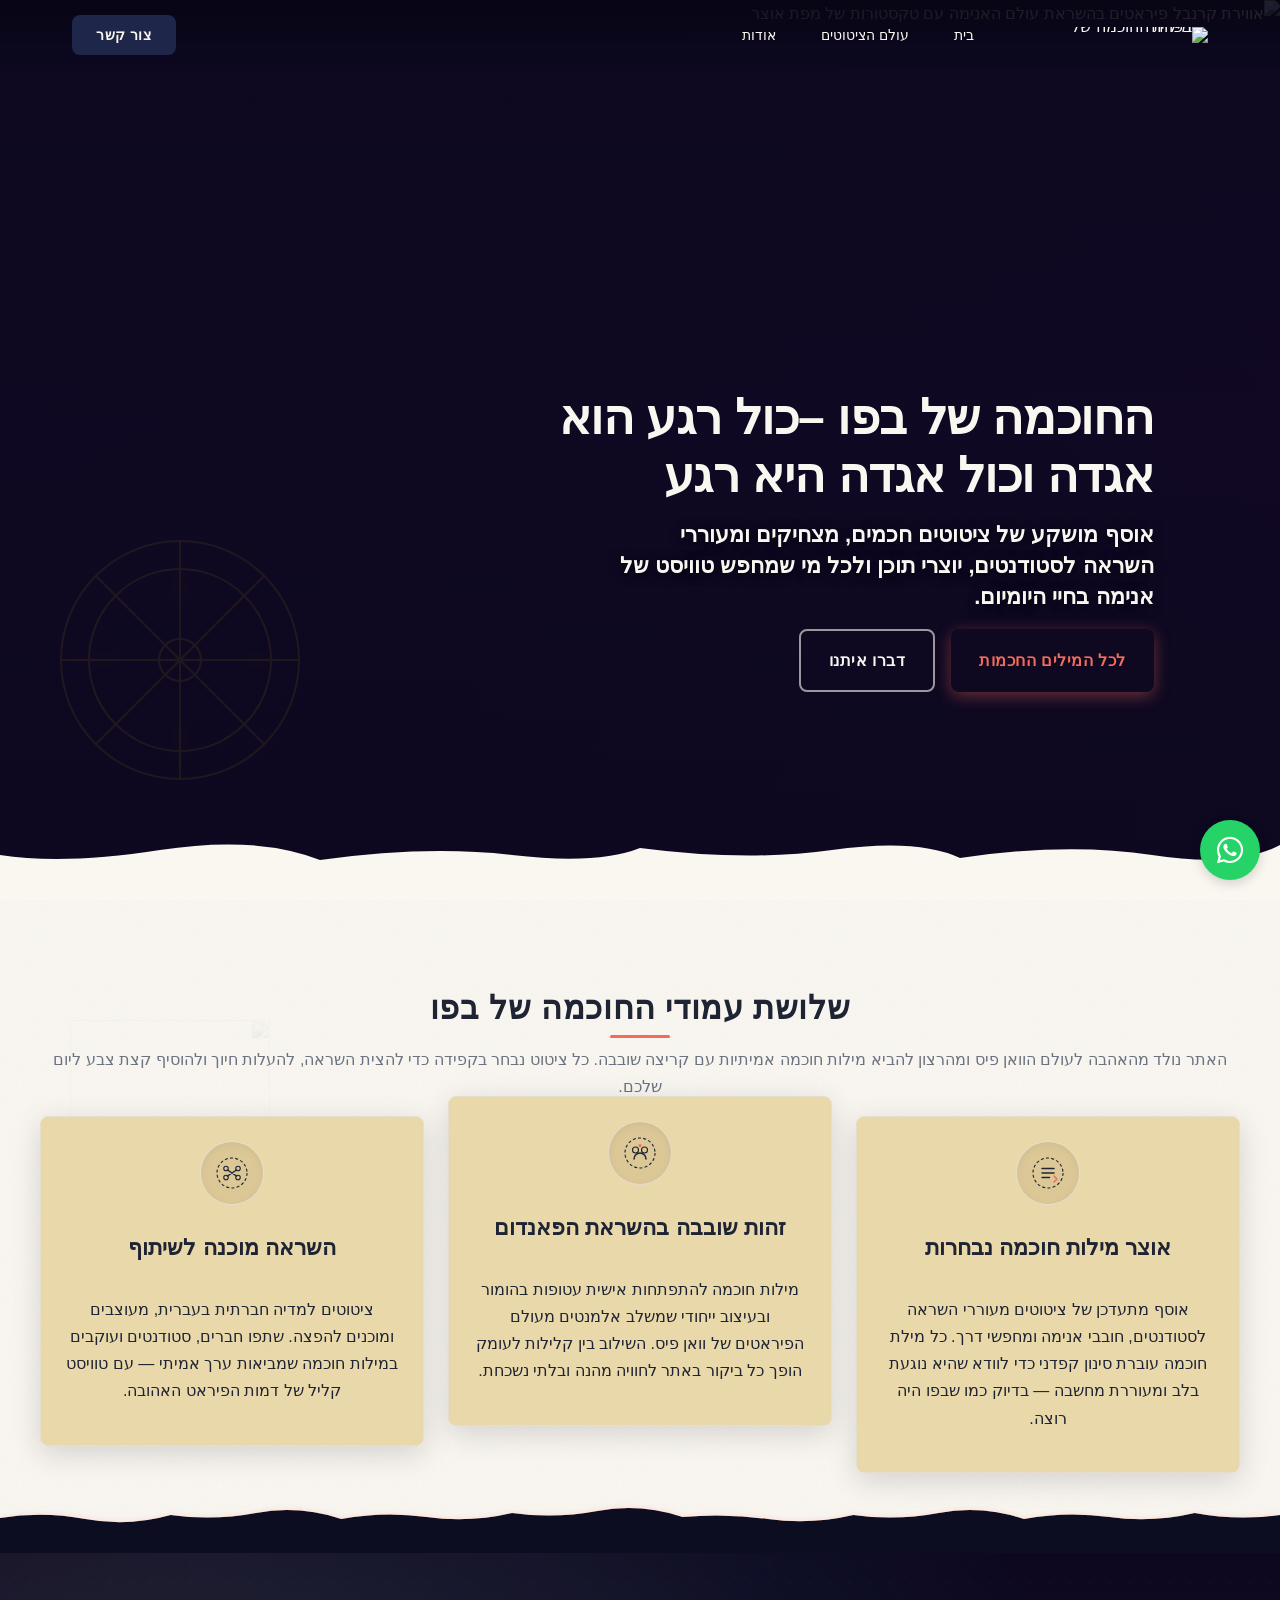
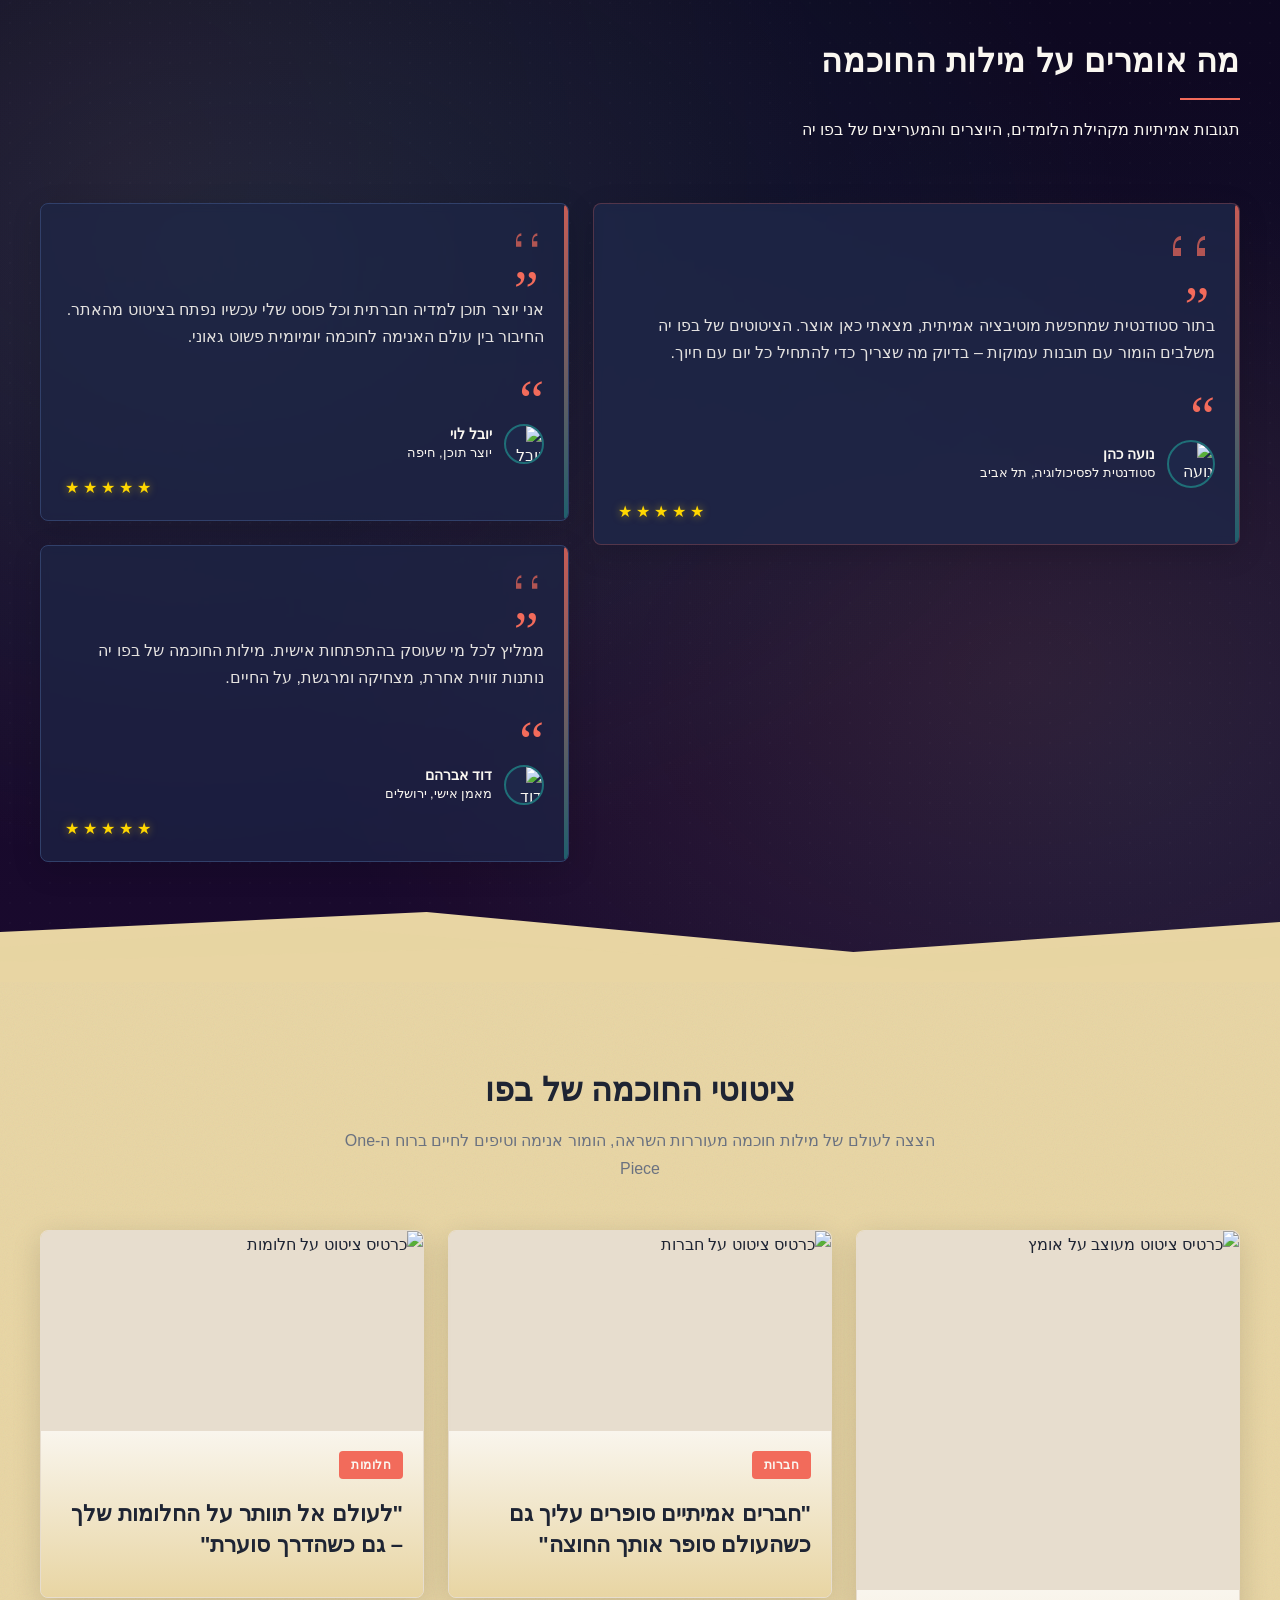
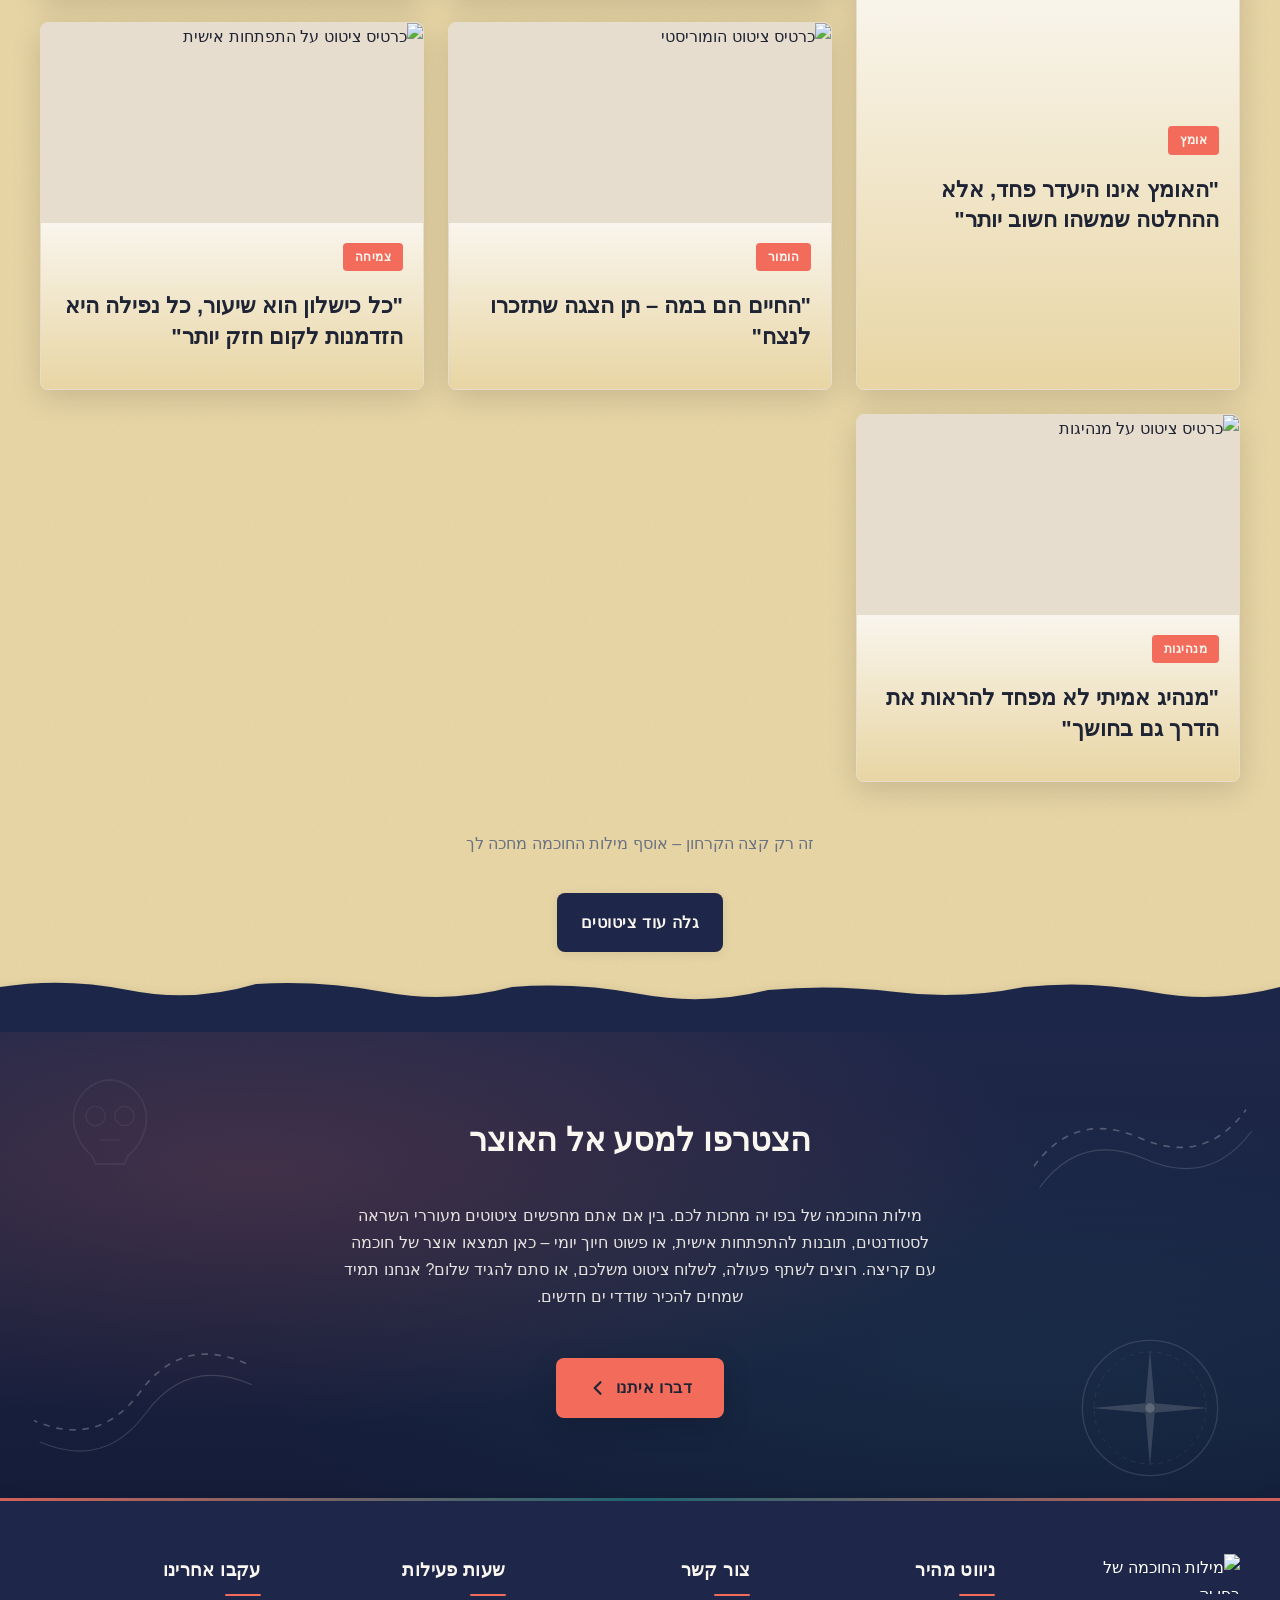
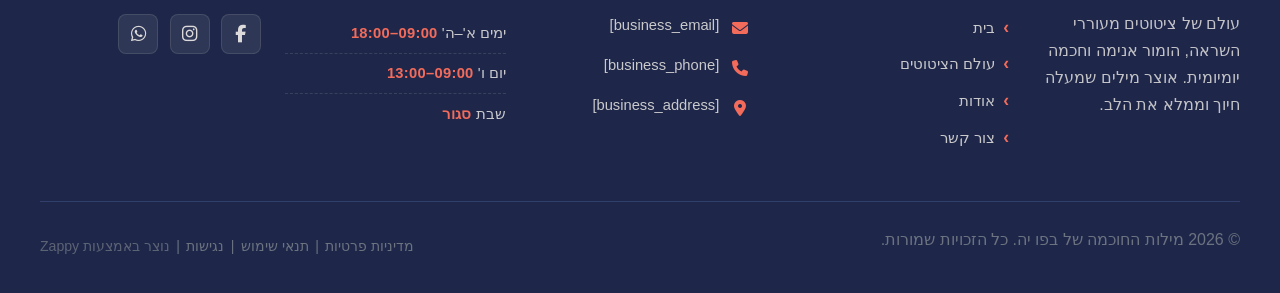
==== commit 0bdb22b2: "Incremental sync: 1 page(s) — update_text, update_button" ====
--- a/public/index.html
+++ b/public/index.html
@@ -1 +1 @@
-<!doctype html><html dir="rtl" lang="he"><head><meta charset="UTF-8"><meta content="width=device-width,initial-scale=1" name="viewport"><meta content="index, follow" name="robots"><title>גלה מילות חוכמה יומיות שישנו לך את היום — מילות החוכמה של בפו יה</title><meta content="היכנס לעולם קסום של מילות חוכמה מעוררות השראה מבית מילות החוכמה של בפו יה. ציטוטים מקוריים, הומוריסטיים ומעצימים שיאירו את יומך ויספקו לך השראה יומית. התחבר עכשיו!" name="description"><meta content="מילות חוכמה, ציטוטים מעוררי השראה לסטודנטים, מילות חוכמה יומיות, ציטוטים מעוררי השראה, מילות חוכמה של בפו יה" name="keywords"><link href="/assets/favicon.ico" rel="icon" type="image/x-icon"><link href="/assets/favicon-16x16.png" rel="icon" type="image/png" sizes="16x16"><link href="/assets/favicon-32x32.png" rel="icon" type="image/png" sizes="32x32"><link href="/assets/favicon-48x48.png" rel="icon" type="image/png" sizes="48x48"><link href="/assets/favicon-192x192.png" rel="icon" type="image/png" sizes="192x192"><link href="/assets/favicon-512x512.png" rel="icon" type="image/png" sizes="512x512"><link href="/assets/apple-touch-icon.png" rel="apple-touch-icon"><script>!function(){"use strict";var t="7c76707e-4800-427d-b9ac-d499e35be970",e="https://api.zappy5.com/api/analytics/track",a=18e5,n=2592e6,o=!0,i=!0,r=!0;var s=function(){var e="zappy_visitor_"+t,a=null;try{if(a=localStorage.getItem(e)){var o=JSON.parse(a),i=Date.now();if(i-o.created<n)return o.lastSeen=i,localStorage.setItem(e,JSON.stringify(o)),o.id}}catch(t){console.warn("Zappy Analytics: LocalStorage not available")}var r="zv_"+Date.now()+"_"+Math.random().toString(36).substr(2,9);try{localStorage.setItem(e,JSON.stringify({id:r,created:Date.now(),lastSeen:Date.now()}))}catch(t){}return r}(),c=function(){var e="zappy_session_"+t,n=null;try{if(n=sessionStorage.getItem(e)){var o=JSON.parse(n),i=Date.now();if(i-o.timestamp<a)return o.timestamp=i,sessionStorage.setItem(e,JSON.stringify(o)),o.id}}catch(t){console.warn("Zappy Analytics: SessionStorage not available")}var r="zs_"+Date.now()+"_"+Math.random().toString(36).substr(2,9);try{sessionStorage.setItem(e,JSON.stringify({id:r,timestamp:Date.now()}))}catch(t){}return r}();function l(a,n){n=n||{};var o={website_id:t,event_type:a,page_path:window.location.pathname,referrer:document.referrer||"direct",visitor_id:s,session_id:c,metadata:n};if(navigator.sendBeacon){var i=new Blob([JSON.stringify(o)],{type:"application/json"});navigator.sendBeacon(e,i)}else fetch(e,{method:"POST",headers:{"Content-Type":"application/json"},body:JSON.stringify(o),keepalive:!0}).catch(function(t){console.warn("Zappy Analytics: Failed to track event",t)})}o&&l("pageview",{title:document.title,url:window.location.href}),i&&document.addEventListener("click",function(t){var e=t.target;if("BUTTON"===e.tagName||e.closest("button")){var a="BUTTON"===e.tagName?e:e.closest("button");l("click",{element:"button",text:a.textContent.trim().substring(0,100),id:a.id||null,class:a.className||null})}else if("A"===e.tagName||e.closest("a")){var n="A"===e.tagName?e:e.closest("a");l("navigation",{element:"link",text:n.textContent.trim().substring(0,100),href:n.href,external:n.hostname!==window.location.hostname})}},!0),r&&document.addEventListener("submit",function(t){var e=t.target;l("form_submit",{form_id:e.id||null,form_name:e.name||null,form_action:e.action||null,form_method:e.method||"GET"})},!0);var d=Date.now();window.addEventListener("beforeunload",function(){l("page_unload",{time_on_page:Math.floor((Date.now()-d)/1e3),page_path:window.location.pathname})}),window.zappyAnalytics={track:l,getVisitorId:function(){return s},getSessionId:function(){return c}}}()</script><meta content="גלה מילות חוכמה יומיות שישנו לך את היום — מילות החוכמה של בפו יה" property="og:title"><meta content="היכנס לעולם קסום של מילות חוכמה מעוררות השראה מבית מילות החוכמה של בפו יה. ציטוטים מקוריים, הומוריסטיים ומעצימים שיאירו את יומך ויספקו לך השראה יומית. התחבר עכשיו!" property="og:description"><meta content="summary_large_image" name="twitter:card"><meta content="גלה מילות חוכמה יומיות שישנו לך את היום — מילות החוכמה של בפו יה" name="twitter:title"><meta content="היכנס לעולם קסום של מילות חוכמה מעוררות השראה מבית מילות החוכמה של בפו יה. ציטוטים מקוריים, הומוריסטיים ומעצימים שיאירו את יומך ויספקו לך השראה יומית. התחבר עכשיו!" name="twitter:description"><meta content="website" property="og:type"><meta content="he_IL" property="og:locale"><link href="https://cdnjs.cloudflare.com/ajax/libs/font-awesome/6.4.0/css/all.min.css" rel="stylesheet"><style>.skip-link{position:absolute;top:0;left:0;transform:translateY(-200%);padding:12px 18px;background:var(--bg-dark,#1a1a1a);color:var(--text-light,#fff);font-weight:600;border-radius:0 0 8px 0;z-index:10000}.skip-link:focus{transform:none;outline:2px solid var(--ring,#fff);outline-offset:2px}:focus-visible{outline:2px solid var(--ring,currentColor);outline-offset:3px}</style><link href="/assets/favicon.ico" rel="icon" type="image/x-icon"><link href="/assets/favicon-16x16.png" rel="icon" type="image/png" sizes="16x16"><link href="/assets/favicon-32x32.png" rel="icon" type="image/png" sizes="32x32"><link href="/assets/favicon-48x48.png" rel="icon" type="image/png" sizes="48x48"><link href="/assets/favicon-192x192.png" rel="icon" type="image/png" sizes="192x192"><link href="/assets/favicon-512x512.png" rel="icon" type="image/png" sizes="512x512"><link href="/assets/apple-touch-icon.png" rel="apple-touch-icon"><link href="https://cdn.jsdelivr.net/npm/vanilla-cookieconsent@3/dist/cookieconsent.css" rel="stylesheet"><script src="https://cdn.jsdelivr.net/npm/vanilla-cookieconsent@3/dist/cookieconsent.umd.js"></script><script src="https://cdn.jsdelivr.net/gh/mickidum/acc_toolbar/acctoolbar/acctoolbar.min.js"></script><link href="/styles.css" rel="stylesheet"><script>window.ZAPPY_WEBSITE_ID="7c76707e-4800-427d-b9ac-d499e35be970",window.ZAPPY_API_BASE="https://api.zappy5.com"</script><style id="zappy-dropdown-submenu-styles">#navMenu li:has(.sub-menu),.nav-menu li:has(.sub-menu),.navbar li:has(.sub-menu),nav li:has(.sub-menu){position:relative}#navMenu .sub-menu,.nav-menu .sub-menu,.navbar .sub-menu,nav .sub-menu{display:block!important;position:absolute!important;top:100%;left:0;min-width:220px;background:#fff;border-radius:8px;box-shadow:0 8px 25px rgba(0,0,0,.15);padding:8px 0;opacity:0;visibility:hidden;transform:translateY(10px);transition:all .3s ease;z-index:1000;list-style:none;pointer-events:none}#navMenu li:hover>.sub-menu,.nav-menu li:hover>.sub-menu,.navbar li:hover>.sub-menu,nav li:hover>.sub-menu{opacity:1!important;visibility:visible!important;transform:translateY(0)!important;pointer-events:auto!important}.sub-menu li{list-style:none;margin:0;padding:0}.sub-menu a{display:block!important;padding:10px 16px!important;color:var(--text-dark,#333)!important;font-weight:500;text-decoration:none;white-space:nowrap;transition:background-color .2s}.sub-menu .zappy-nav-child>a{padding-left:28px!important;font-size:.9em!important;opacity:.85!important}[dir=rtl] .sub-menu .zappy-nav-child>a,html[lang=ar] .sub-menu .zappy-nav-child>a,html[lang=he] .sub-menu .zappy-nav-child>a{padding-left:10px!important;padding-right:28px!important}.sub-menu .zappy-nav-parent>a{font-weight:600!important}.sub-menu a:hover{background-color:#f5f5f5}[dir=rtl] .nav-menu .sub-menu,[dir=rtl] .navbar .sub-menu,[dir=rtl] nav .sub-menu,html[lang=ar] .nav-menu .sub-menu,html[lang=ar] .navbar .sub-menu,html[lang=ar] nav .sub-menu,html[lang=he] .nav-menu .sub-menu,html[lang=he] .navbar .sub-menu,html[lang=he] nav .sub-menu{left:auto!important;right:0!important}.sub-menu:empty,.sub-menu:not(:has(li)):not(:has(> a)),.sub-menu:not(:has(li:not(.zappy-hidden-menu-item))):not(:has(> a)){display:none!important;opacity:0!important;visibility:hidden!important;pointer-events:none!important}li:has(.menu-group-title):hover>.sub-menu{opacity:1!important;visibility:visible!important;transform:translateY(0)!important;pointer-events:auto!important}#navMenu>li>.menu-group-title,.nav-menu>li>.menu-group-title{display:inline-block;padding:.5rem 1rem;cursor:default;user-select:none}@media (max-width:768px){#navMenu .sub-menu,.nav-menu .sub-menu,.navbar .sub-menu,nav .sub-menu{position:static!important;transform:none!important;box-shadow:none!important;background:0 0!important;max-height:0;overflow:hidden;opacity:0;visibility:hidden;transition:max-height .3s ease,opacity .3s ease;padding:0!important;border-radius:0!important}#navMenu .sub-menu.mobile-expanded,.nav-menu .sub-menu.mobile-expanded,.navbar .sub-menu.mobile-expanded{max-height:none!important;overflow-y:visible!important;opacity:1!important;visibility:visible!important;padding:8px 0 8px 16px!important}[dir=rtl] .sub-menu.mobile-expanded,html[lang=he] .sub-menu.mobile-expanded{padding:8px 16px 8px 0!important}#navMenu li:hover>.sub-menu,.nav-menu li:hover>.sub-menu,.navbar li:hover>.sub-menu,nav li:hover>.sub-menu{opacity:0;visibility:hidden;pointer-events:none}#navMenu li>.sub-menu.mobile-expanded,.nav-menu li>.sub-menu.mobile-expanded,.navbar li>.sub-menu.mobile-expanded,nav li>.sub-menu.mobile-expanded{opacity:1!important;visibility:visible!important;pointer-events:auto!important}#navMenu li:has(.sub-menu),.nav-menu li:has(.sub-menu),.navbar li:has(.sub-menu),nav li:has(.sub-menu){display:flex!important;flex-wrap:wrap!important;align-items:center!important;position:relative!important;min-height:44px!important}#navMenu li:has(.sub-menu)>a,.nav-menu li:has(.sub-menu)>a,.navbar li:has(.sub-menu)>a,nav li:has(.sub-menu)>a{flex:1!important;min-width:0!important}#navMenu li:has(.sub-menu)>.menu-group-title,.nav-menu li:has(.sub-menu)>.menu-group-title,.navbar li:has(.sub-menu)>.menu-group-title,nav li:has(.sub-menu)>.menu-group-title{flex:1!important;min-width:0!important;padding:0!important;line-height:inherit!important}#navMenu li:has(.sub-menu)>.sub-menu,.nav-menu li:has(.sub-menu)>.sub-menu,.navbar li:has(.sub-menu)>.sub-menu,nav li:has(.sub-menu)>.sub-menu{flex-basis:100%!important;width:100%!important}#navMenu li:has(.sub-menu)>a [class*=arrow],#navMenu li:has(.sub-menu)>a [class*=chevron],.nav-menu li:has(.sub-menu)>a .fa-angle-down,.nav-menu li:has(.sub-menu)>a .fa-chevron-down,.nav-menu li:has(.sub-menu)>a [class*=arrow],.nav-menu li:has(.sub-menu)>a [class*=chevron],nav li:has(.sub-menu)>a [class*=arrow],nav li:has(.sub-menu)>a [class*=chevron]{display:none!important;visibility:hidden!important}.mobile-submenu-toggle{display:flex!important;align-items:center!important;justify-content:center!important;width:44px!important;height:auto!important;background:0 0!important;border:none!important;cursor:pointer!important;color:var(--text-light)!important;position:static!important;flex-shrink:0!important;align-self:stretch!important;z-index:2!important;padding:0!important;margin:0!important}.mobile-submenu-toggle::after{content:''!important;width:0!important;height:0!important;border-left:6px solid transparent!important;border-right:6px solid transparent!important;border-top:7px solid currentColor!important;transition:transform .3s ease!important}.mobile-submenu-toggle.expanded::after{transform:rotate(180deg)!important}.sub-menu a{padding:10px 0!important;display:block!important;color:var(--text-light)!important;white-space:normal!important}.sub-menu .zappy-nav-child>a{padding-left:28px!important;font-size:.9em!important;opacity:.85!important}[dir=rtl] .sub-menu .zappy-nav-child>a,html[lang=ar] .sub-menu .zappy-nav-child>a,html[lang=he] .sub-menu .zappy-nav-child>a{padding-left:0!important;padding-right:28px!important}.sub-menu .zappy-nav-parent>a{font-weight:600!important}#navMenu.active,.nav-menu.active{max-width:100vw!important;overflow-x:hidden!important;box-sizing:border-box!important}.navbar .sub-menu li a,.zappy-products-dropdown .sub-menu a,nav.navbar .sub-menu li a{color:var(--text-light)!important}}@media (min-width:769px){.mobile-submenu-toggle{display:none!important}}</style><style id="zappy-widget-visibility">html[dir=rtl] .whatsapp-float{right:20px!important;left:auto!important}html:not([dir]) .whatsapp-float,html[dir=ltr] .whatsapp-float{left:20px!important;right:auto!important}html[dir=rtl] #mic-access-tool-general-button,html[dir=rtl] #mic-init-access-tool #mic-access-tool-general-button,html[dir=rtl] #mic-init-access-tool .mic-access-tool-general-button,html[dir=rtl] ._access-icon,html[dir=rtl] .mic-access-tool-general-button{left:20px!important;right:auto!important}html:not([dir]) #mic-access-tool-general-button,html:not([dir]) #mic-init-access-tool #mic-access-tool-general-button,html:not([dir]) #mic-init-access-tool .mic-access-tool-general-button,html:not([dir]) ._access-icon,html:not([dir]) .mic-access-tool-general-button,html[dir=ltr] #mic-access-tool-general-button,html[dir=ltr] #mic-init-access-tool #mic-access-tool-general-button,html[dir=ltr] #mic-init-access-tool .mic-access-tool-general-button,html[dir=ltr] ._access-icon,html[dir=ltr] .mic-access-tool-general-button{right:20px!important;left:auto!important}@media (max-width:768px){.whatsapp-float{display:flex!important}}@media (min-width:769px){.whatsapp-float{display:flex!important}}@media (max-width:768px){#mic-access-tool-general-button,#mic-init-access-tool #mic-access-tool-general-button,#mic-init-access-tool .mic-access-tool-general-button,._access-icon,.mic-access-tool-general-button{display:flex!important;visibility:visible!important;opacity:1!important;pointer-events:auto!important}#mic-access-tool-box.opened-mic-access-tool,#mic-init-access-tool #mic-access-tool-box.opened-mic-access-tool,.mic-access-tool-box.opened-mic-access-tool{visibility:visible!important;opacity:1!important;pointer-events:auto!important}}@media (min-width:769px){#mic-access-tool-general-button,#mic-init-access-tool #mic-access-tool-general-button,#mic-init-access-tool .mic-access-tool-general-button,._access-icon,.mic-access-tool-general-button{display:flex!important;visibility:visible!important;opacity:1!important;pointer-events:auto!important}#mic-access-tool-box.opened-mic-access-tool,#mic-init-access-tool #mic-access-tool-box.opened-mic-access-tool,.mic-access-tool-box.opened-mic-access-tool{visibility:visible!important;opacity:1!important;pointer-events:auto!important}}</style></head><body><a href="#main" class="skip-link">דלג לתוכן הראשי</a><nav class="navbar" dir="rtl"><button aria-label="Menu" class="mobile-toggle" id="mobileToggle"><svg viewBox="0 0 24 24" fill="none" height="24" width="24" class="hamburger-icon"><path d="M3 12h18M3 6h18M3 18h18" stroke="currentColor" stroke-width="2" stroke-linecap="round"></path></svg> <svg viewBox="0 0 24 24" fill="none" height="24" width="24" class="close-icon" style="display:none"><path d="M18 6L6 18M6 6l12 12" stroke="currentColor" stroke-width="2" stroke-linecap="round"></path></svg></button> <button aria-label="Call" class="phone-header-btn" data-phone="[business_phone]"><svg viewBox="0 0 24 24" fill="currentColor" height="20" width="20"><path d="M22 16.92v3a2 2 0 0 1-2.18 2 19.79 19.79 0 0 1-8.63-3.07 19.5 19.5 0 0 1-6-6 19.79 19.79 0 0 1-3.07-8.67A2 2 0 0 1 4.11 2h3a2 2 0 0 1 2 1.72 12.84 12.84 0 0 0 .7 2.81 2 2 0 0 1-.45 2.11L8.09 9.91a16 16 0 0 0 6 6l1.27-1.27a2 2 0 0 1 2.11-.45 12.84 12.84 0 0 0 2.81.7A2 2 0 0 1 22 16.92z"></path></svg></button><div class="nav-container"><div class="nav-right-group"><div class="nav-brand"><a href="/" class="logo-link"><img alt="מילות החוכמה של בפו יה" src="/assets/site-----image-1.webp" class="logo"></a></div><ul class="nav-menu" id="navMenu"><li><a href="/">בית</a></li><li><a href="/quotes-world">עולם הציטוטים</a></li><li><a href="/about">אודות</a></li></ul></div><div class="nav-cta-container"><a href="/contact" class="nav-cta-btn">צור קשר</a></div></div></nav><script>window.addEventListener("load",function(){const e=document.querySelector(".navbar, nav, header");if(!e)return void console.log("[Navbar] Navbar element not found");let t=document.getElementById("mobileToggle")||document.querySelector(".mobile-toggle")||document.querySelector(".hamburger")||document.querySelector(".hamburger-menu")||document.querySelector(".menu-toggle")||document.querySelector(".burger-menu")||document.querySelector('[aria-label="Menu"]')||document.querySelector('[aria-label="תפריט"]');const n=document.querySelector(".phone-header-btn"),o=window.getComputedStyle(e);let r=o.backgroundColor;if(console.log("[Navbar] Initial navbar background:",r),"transparent"===r||"rgba(0, 0, 0, 0)"===r||r.startsWith("rgba")&&r.includes(", 0)")){const e=o.backgroundImage;if(e&&"none"!==e)console.log("[Navbar] Navbar has background image/gradient, using dark text"),r="rgb(240, 240, 240)";else{const e=window.getComputedStyle(document.body).backgroundColor;console.log("[Navbar] Navbar transparent, using body background:",e),r=e}}const a=r.match(/\d+/g);if(a&&a.length>=3){const e=(.299*parseInt(a[0])+.587*parseInt(a[1])+.114*parseInt(a[2]))/255;console.log("[Navbar] Mobile button colors preserved from Claude CSS (luminance:",e.toFixed(2)+")");const o=document.createElement("style");o.id="zappy-mobile-nav-fix";document.documentElement.lang;document.documentElement.dir,o.textContent='\n        /* Hide mobile buttons on desktop, show only on mobile */\n        @media (min-width: 769px) {\n          .mobile-toggle,\n          .phone-header-btn {\n            display: none !important;\n          }\n        }\n        \n        /* Show and position mobile buttons correctly on mobile */\n        @media (max-width: 768px) {\n          .navbar,\n          nav.navbar {\n            min-height: 70px !important;\n          }\n\n          .mobile-toggle,\n          .phone-header-btn {\n            position: absolute !important;\n            top: 0 !important;\n            bottom: 0 !important;\n            margin-top: auto !important;\n            margin-bottom: auto !important;\n            transform: none !important;\n            z-index: 1001 !important;\n            display: flex !important;\n            align-items: center !important;\n            justify-content: center !important;\n            width: 36px !important;\n            height: 36px !important;\n            border-radius: 50% !important;\n            border: none !important;\n            cursor: pointer !important;\n            padding: 6px !important;\n            background: none !important;\n            color: var(--nav-text, var(--text-light)) !important;\n            touch-action: manipulation !important;\n            -webkit-tap-highlight-color: transparent !important;\n          }\n\n          html[data-zappy-site-type="ecommerce"] .phone-header-btn,\n          body[data-zappy-site-type="ecommerce"] .phone-header-btn,\n          html[data-zappy-site-type="ecommerce"] header .phone-header-btn,\n          html[data-zappy-site-type="ecommerce"] nav .phone-header-btn {\n            display: none !important;\n            visibility: hidden !important;\n            width: 0 !important;\n            height: 0 !important;\n            min-width: 0 !important;\n            overflow: hidden !important;\n          }\n          \n          /* LTR positioning (default): hamburger LEFT, phone RIGHT */\n          html:not([dir="rtl"]):not([lang="he"]):not([lang="ar"]) .mobile-toggle,\n          html[dir="ltr"] .mobile-toggle {\n            left: 12px !important;\n            right: auto !important;\n          }\n          html:not([dir="rtl"]):not([lang="he"]):not([lang="ar"]) .phone-header-btn,\n          html[dir="ltr"] .phone-header-btn {\n            right: 12px !important;\n            left: auto !important;\n          }\n          \n          /* RTL positioning: hamburger RIGHT, phone LEFT */\n          html[dir="rtl"] .mobile-toggle,\n          html[lang="he"] .mobile-toggle,\n          html[lang="ar"] .mobile-toggle {\n            right: 12px !important;\n            left: auto !important;\n          }\n          html[dir="rtl"] .phone-header-btn,\n          html[lang="he"] .phone-header-btn,\n          html[lang="ar"] .phone-header-btn {\n            left: 12px !important;\n            right: auto !important;\n          }\n          \n          /* CRITICAL: Ensure nav-container has min-height on mobile */\n          /* All children are positioned absolutely/fixed on mobile, so height:auto collapses to 0 */\n          .nav-container {\n            min-height: 70px !important;\n            position: relative !important;\n          }\n          \n          /* Ensure SVG icons are properly sized and inherit color */\n          .mobile-toggle svg,\n          .phone-header-btn svg {\n            width: 24px !important;\n            height: 24px !important;\n            /* Don\'t force display - let JavaScript control hamburger/close toggle */\n          }\n          \n          /* Reset nav-cta-container on mobile - remove desktop box-shadow/padding */\n          /* that creates a visible ghost box when CTA button is hidden */\n          .nav-cta-container {\n            box-shadow: none !important;\n            padding: 0 !important;\n          }\n          \n          /* Hide nav-cta-container entirely on mobile when there\'s no lang-switcher */\n          /* (only the CTA button is inside, and it\'s hidden on mobile) */\n          .nav-cta-container:not(:has(.lang-switcher)) {\n            display: none !important;\n          }\n          \n          /* CRITICAL: Prevent hero image fade gradient from bleeding over headline text */\n          /* The .image-fade-gradient has bottom: -30px (extends below parent) */\n          /* On mobile stacked layout, this overlaps the h1 text below the image */\n          .hero-image-column {\n            overflow: hidden !important;\n          }\n          .image-fade-gradient {\n            bottom: 0 !important;\n          }\n          \n          /* Hide desktop language switcher on mobile - hamburger menu handles it */\n          /* High specificity to override stored CSS */\n          .lang-switcher,\n          .nav-cta-container .lang-switcher,\n          .nav-container .lang-switcher,\n          .navbar .lang-switcher,\n          .navbar .nav-cta-container .lang-switcher {\n            display: none !important;\n          }\n        }\n      ';const r=document.getElementById("zappy-mobile-nav-fix");r&&r.remove(),document.head.appendChild(o),console.log("[Navbar] Critical CSS injected for mobile nav positioning");const i=window.innerWidth<=768;if(t){const e=t.querySelector(".hamburger-icon"),n=t.querySelector(".close-icon");e&&(e.style.setProperty("width","24px","important"),e.style.setProperty("height","24px","important"),e.style.setProperty("display","block","important")),n&&(n.style.setProperty("width","24px","important"),n.style.setProperty("height","24px","important"),n.style.setProperty("display","none","important")),i?(t.style.setProperty("position","absolute","important"),t.style.setProperty("top","0","important"),t.style.setProperty("bottom","0","important"),t.style.setProperty("margin-top","auto","important"),t.style.setProperty("margin-bottom","auto","important"),t.style.setProperty("transform","none","important"),t.style.setProperty("z-index","1001","important"),t.style.removeProperty("left"),t.style.removeProperty("right"),console.log("[Navbar] Mobile toggle positioning applied (mobile viewport)")):(t.style.removeProperty("position"),t.style.removeProperty("top"),t.style.removeProperty("transform"),t.style.removeProperty("z-index"),t.style.removeProperty("left"),t.style.removeProperty("right"),console.log("[Navbar] Desktop viewport - cleared mobile toggle inline positioning"))}if(n){const e=n.querySelector("svg");e&&(e.style.width="24px",e.style.height="24px",e.setAttribute("width","24"),e.setAttribute("height","24")),i?(n.style.setProperty("position","absolute","important"),n.style.setProperty("top","0","important"),n.style.setProperty("bottom","0","important"),n.style.setProperty("margin-top","auto","important"),n.style.setProperty("margin-bottom","auto","important"),n.style.setProperty("transform","none","important"),n.style.setProperty("z-index","1001","important"),n.style.removeProperty("left"),n.style.removeProperty("right"),console.log("[Navbar] Phone button positioning applied (mobile viewport)")):(n.style.removeProperty("position"),n.style.removeProperty("top"),n.style.removeProperty("transform"),n.style.removeProperty("z-index"),n.style.removeProperty("left"),n.style.removeProperty("right"),console.log("[Navbar] Desktop viewport - cleared phone button inline positioning"))}}else console.log("[Navbar] Could not parse background color:",r);t=document.getElementById("mobileToggle")||document.querySelector(".mobile-toggle")||document.querySelector(".hamburger")||document.querySelector(".hamburger-menu")||document.querySelector(".menu-toggle")||document.querySelector(".burger-menu")||document.querySelector('[aria-label="Menu"]')||document.querySelector('[aria-label="תפריט"]');const i=document.getElementById("navMenu")||document.querySelector(".nav-menu")||document.querySelector(".nav-links")||document.querySelector("nav ul:not(.submenu)");if(!t||!i)return void console.log("[Navbar] Mobile toggle or menu not found:",{toggle:!!t,menu:!!i});i.id||(i.id="navMenu"),console.log("[Navbar] Initializing mobile menu...");const l=t.cloneNode(!0);t.parentNode.replaceChild(l,t);var s=0;function p(e){var t=Date.now();t-s<300||(s=t,function(e){e.preventDefault(),e.stopPropagation();const t=l.querySelector(".hamburger-icon"),n=l.querySelector(".close-icon");i.classList.contains("active")?(i.classList.remove("active"),t&&t.style.setProperty("display","block","important"),n&&n.style.setProperty("display","none","important"),document.body.style.overflow="",console.log("[Navbar] Menu closed")):(i.classList.add("active"),t&&t.style.setProperty("display","none","important"),n&&n.style.setProperty("display","block","important"),document.body.style.overflow="hidden",console.log("[Navbar] Menu opened"))}(e))}l.addEventListener("click",p),l.addEventListener("touchend",p),i.querySelectorAll("a").forEach(function(e){e.addEventListener("click",function(){if("#"===this.getAttribute("href"))return;const e=l.querySelector(".hamburger-icon"),t=l.querySelector(".close-icon");i.classList.remove("active"),e&&e.style.setProperty("display","block","important"),t&&t.style.setProperty("display","none","important"),document.body.style.overflow="",console.log("[Navbar] Menu closed (link clicked)")})});var m=i.querySelectorAll(".dropdown-toggle");m.forEach(function(e){e.addEventListener("click",function(e){e.preventDefault(),e.stopPropagation();var t=this.closest(".nav-dropdown");t&&(t.parentNode.querySelectorAll(".nav-dropdown.open").forEach(function(e){e!==t&&e.classList.remove("open")}),t.classList.toggle("open"),console.log("[Navbar] Dropdown toggled:",t.classList.contains("open")?"open":"closed"))})}),document.addEventListener("click",function(e){e.target.closest(".nav-dropdown")||document.querySelectorAll(".nav-dropdown.open").forEach(function(e){e.classList.remove("open")})}),console.log("[Navbar] Dropdown handlers initialized for "+m.length+" dropdowns"),n&&n.addEventListener("click",function(){const e=document.querySelectorAll('a[href^="tel:"]'),t=e.length>0?e[0].getAttribute("href").replace("tel:",""):"[business_phone]";window.location.href="tel:"+t,console.log("[Navbar] Phone button clicked")}),console.log("[Navbar] Mobile menu initialized successfully")})</script><main id="main"><section class="index-hero-section" data-band-index="0" data-layout-spec="בית-hero" data-hero-type="fullscreen-scrim"><img alt="אווירת קרנבל פיראטים בהשראת עולם האנימה עם טקסטורות של מפת אוצר" src="/assets/site-index-hero-image-1.webp" data-context="Whimsical pirate-carnival atmosphere inspired by a clown captain aesthetic from One Piece, featuring treasure-map textures, deep indigo-to-teal cinematic gradients, faint halftone patterns in shadows, subtle paper grain, and an epic anime adventure energy. The composition should leave the right side slightly open for text overlay while showcasing dramatic seafaring elements, circus tent silhouettes, and glowing lanterns in a premium poster-like style." data-placeholder="index-hero-image-1" height="600" loading="eager" width="1200" class="index-hero-bg-image" data-hero-bg="true" fetchpriority="high"><div class="index-hero-scrim" aria-hidden="true"></div><svg viewBox="0 0 200 200" xmlns="http://www.w3.org/2000/svg" aria-hidden="true" data-no-icon-edit="true" class="index-hero-compass-rose"><g fill="none" opacity="0.12" stroke="#D4A017" stroke-width="1.5"><circle cx="100" cy="100" r="85"></circle><circle cx="100" cy="100" r="65"></circle><circle cx="100" cy="100" r="15"></circle><line x1="100" x2="100" y1="15" y2="185"></line><line x1="15" x2="185" y1="100" y2="100"></line><line x1="40" x2="160" y1="40" y2="160"></line><line x1="160" x2="40" y1="40" y2="160"></line><polygon fill="#D4A017" opacity="0.12" points="100,20 108,60 100,50 92,60"></polygon><polygon fill="#D4A017" opacity="0.12" points="180,100 140,92 150,100 140,108"></polygon><polygon fill="#D4A017" opacity="0.12" points="100,180 92,140 100,150 108,140"></polygon><polygon fill="#D4A017" opacity="0.12" points="20,100 60,108 50,100 60,92"></polygon></g></svg><div class="index-hero-overlay-group"><h1 class="index-hero-headline">החוכמה של בפו – אוצר המילים שמצחיק ומעורר</h1><h3 class="index-hero-subtitle">אוסף מושקע של ציטוטים חכמים, מצחיקים ומעוררי השראה לסטודנטים, יוצרי תוכן ולכל מי שמחפש טוויסט של אנימה בחיי היומיום.</h3><div class="index-hero-cta-group"><a href="/quotes" class="index-hero-cta-primary">לכל המילים החכמות</a> <a href="/contact" class="index-hero-cta-secondary">דברו איתנו</a></div></div><div class="index-hero-divider-wrapper" aria-hidden="true"><svg viewBox="0 0 1200 80" xmlns="http://www.w3.org/2000/svg" aria-hidden="true" data-no-icon-edit="true" preserveAspectRatio="none"><path d="M0,80 L0,35 Q60,45 150,30 T300,40 Q400,25 480,35 T600,28 Q700,42 780,30 T900,38 Q1000,22 1080,35 T1200,25 L1200,80 Z" fill="var(--bg-light)"></path></svg></div></section><section class="index-features-section" data-band-index="1" data-layout-spec="בית-features" dir="rtl"><div class="index-features-section__bg-pattern" aria-hidden="true"></div><div class="index-features-section__container"><header class="index-features-section__header"><h2 class="index-features-section__title">שלושת עמודי החוכמה של בפו</h2><p class="index-features-section__subtitle">האתר נולד מהאהבה לעולם הוואן פיס ומהרצון להביא מילות חוכמה אמיתיות עם קריצה שובבה. כל ציטוט נבחר בקפידה כדי להצית השראה, להעלות חיוך ולהוסיף קצת צבע ליום שלכם.</p></header><div class="index-features-section__grid"><article class="index-features-section__card"><div class="index-features-section__card-icon"><svg viewBox="0 0 48 48" xmlns="http://www.w3.org/2000/svg" fill="none" data-element-type="icon" data-icon-type="svg"><circle cx="24" cy="24" r="20" stroke="currentColor" stroke-width="1.5" stroke-dasharray="4 3"></circle><path d="M16 18h16M16 24h16M16 30h10" stroke="currentColor" stroke-width="2" stroke-linecap="round"></path><path d="M32 28l4 4-4 4" stroke="var(--accent)" stroke-width="2" stroke-linecap="round" stroke-linejoin="round"></path></svg></div><h3 class="index-features-section__card-title">אוצר מילות חוכמה נבחרות</h3><p class="index-features-section__card-text">אוסף מתעדכן של ציטוטים מעוררי השראה לסטודנטים, חובבי אנימה ומחפשי דרך. כל מילת חוכמה עוברת סינון קפדני כדי לוודא שהיא נוגעת בלב ומעוררת מחשבה — בדיוק כמו שבפו היה רוצה.</p></article><article class="index-features-section__card index-features-section__card--elevated"><div class="index-features-section__card-icon"><svg viewBox="0 0 48 48" xmlns="http://www.w3.org/2000/svg" fill="none" data-element-type="icon" data-icon-type="svg"><circle cx="24" cy="24" r="20" stroke="currentColor" stroke-width="1.5" stroke-dasharray="4 3"></circle><circle cx="18" cy="20" r="4" stroke="currentColor" stroke-width="1.5"></circle><circle cx="30" cy="20" r="4" stroke="currentColor" stroke-width="1.5"></circle><path d="M16 32c0-4.418 3.582-8 8-8s8 3.582 8 8" stroke="currentColor" stroke-width="2" stroke-linecap="round"></path><circle cx="24" cy="14" r="2" fill="var(--accent)"></circle></svg></div><h3 class="index-features-section__card-title">זהות שובבה בהשראת הפאנדום</h3><p class="index-features-section__card-text">מילות חוכמה להתפתחות אישית עטופות בהומור ובעיצוב ייחודי שמשלב אלמנטים מעולם הפיראטים של וואן פיס. השילוב בין קלילות לעומק הופך כל ביקור באתר לחוויה מהנה ובלתי נשכחת.</p></article><article class="index-features-section__card"><div class="index-features-section__card-icon"><svg viewBox="0 0 48 48" xmlns="http://www.w3.org/2000/svg" fill="none" data-element-type="icon" data-icon-type="svg"><circle cx="24" cy="24" r="20" stroke="currentColor" stroke-width="1.5" stroke-dasharray="4 3"></circle><path d="M18 28l12-8M18 20l12 8" stroke="currentColor" stroke-width="2" stroke-linecap="round" stroke-linejoin="round"></path><circle cx="16" cy="18" r="3" stroke="currentColor" stroke-width="1.5"></circle><circle cx="32" cy="30" r="3" stroke="currentColor" stroke-width="1.5"></circle><circle cx="32" cy="18" r="3" stroke="currentColor" stroke-width="1.5"></circle><circle cx="16" cy="30" r="3" stroke="currentColor" stroke-width="1.5"></circle></svg></div><h3 class="index-features-section__card-title">השראה מוכנה לשיתוף</h3><p class="index-features-section__card-text">ציטוטים למדיה חברתית בעברית, מעוצבים ומוכנים להפצה. שתפו חברים, סטודנטים ועוקבים במילות חוכמה שמביאות ערך אמיתי — עם טוויסט קליל של דמות הפיראט האהובה.</p></article></div><div class="index-features-section__decor-images" aria-hidden="true"><img alt="" src="/assets/site-index-features-image-1.webp" data-context="A small vintage compass rose illustration in faded sepia tones, with delicate linework and aged parchment texture, representing treasure-map adventure themes from One Piece." data-placeholder="index-features-image-1" height="120" loading="lazy" width="120" decoding="async" class="index-features-section__decor-img index-features-section__decor-img--compass"> <img alt="" src="/assets/site-index-features-image-2.webp" data-context="A subtle skull and crossbones watermark illustration in faded dark ink, styled like an old pirate flag but very faint, used as a background ornament." data-placeholder="index-features-image-2" height="200" loading="lazy" width="200" decoding="async" class="index-features-section__decor-img index-features-section__decor-img--skull"> <img alt="" src="/assets/site-index-features-image-3.webp" data-context="A delicate rope knot or nautical rope border detail in muted violet-gold tones, adding a subtle maritime feel without distracting from the main content." data-placeholder="index-features-image-3" height="40" loading="lazy" width="180" decoding="async" class="index-features-section__decor-img index-features-section__decor-img--rope"></div></div><div class="index-features-section__divider-wrapper" aria-hidden="true"><svg viewBox="0 0 1200 80" xmlns="http://www.w3.org/2000/svg" aria-hidden="true" data-no-icon-edit="true" preserveAspectRatio="none"><defs><filter height="140%" id="coral-glow" width="140%" x="-20%" y="-20%"><feGaussianBlur in="SourceGraphic" result="blur" stdDeviation="3"></feGaussianBlur><feColorMatrix in="blur" result="glow" type="matrix" values="0 0 0 0 0.949  0 0 0 0 0.419  0 0 0 0 0.356  0 0 0 0.4 0"></feColorMatrix><feMerge><feMergeNode in="glow"></feMergeNode><feMergeNode in="SourceGraphic"></feMergeNode></feMerge></filter></defs><path d="M0,80 L0,45 Q40,38 80,46 T160,42 Q200,48 240,40 T320,46 Q360,38 400,44 T480,40 Q520,46 560,38 T640,44 Q680,40 720,46 T800,42 Q840,48 880,40 T960,46 Q1000,38 1040,44 T1120,40 Q1160,48 1200,42 L1200,80 Z" fill="#0D0820" filter="url(#coral-glow)"></path></svg></div></section><section class="index-testimonials-section" data-band-index="2" data-layout-spec="בית-testimonials" dir="rtl"><div class="index-testimonials-section__bg-overlay" aria-hidden="true"></div><div class="index-testimonials-section__halftone" aria-hidden="true"></div><div class="index-testimonials-section__container"><div class="index-testimonials-section__header"><h2 class="index-testimonials-section__title">מה אומרים על מילות החוכמה</h2><p class="index-testimonials-section__subtitle">תגובות אמיתיות מקהילת הלומדים, היוצרים והמעריצים של בפו יה</p></div><div class="index-testimonials-section__grid"><article class="index-testimonials-section__card index-testimonials-section__card--large"><div class="index-testimonials-section__card-inner"><div class="index-testimonials-section__quote-mark" aria-hidden="true"><svg viewBox="0 0 48 48" xmlns="http://www.w3.org/2000/svg" fill="none" data-element-type="icon" data-icon-type="svg" height="48" width="48"><path d="M14 20H6C6 12 10 8 14 8V12C10 12 8 14 8 20H14V28H6V20H14ZM38 20H30C30 12 34 8 38 8V12C34 12 32 14 32 20H38V28H30V20H38Z" fill="currentColor"></path></svg></div><blockquote class="index-testimonials-section__quote"><p>בתור סטודנטית שמחפשת מוטיבציה אמיתית, מצאתי כאן אוצר. הציטוטים של בפו יה משלבים הומור עם תובנות עמוקות – בדיוק מה שצריך כדי להתחיל כל יום עם חיוך.</p></blockquote><div class="index-testimonials-section__attribution"><img alt="נועה כהן" src="/assets/site-index-testimonials-image-1.webp" data-context="Portrait of a young Israeli female student smiling warmly, soft natural lighting, casual outfit, blurred bookshelf background, editorial portrait style" data-placeholder="index-testimonials-image-1" height="48" loading="lazy" width="48" class="index-testimonials-section__avatar"><div class="index-testimonials-section__attribution-text"><strong>נועה כהן</strong> <span>סטודנטית לפסיכולוגיה, תל אביב</span></div></div><div class="index-testimonials-section__stars" aria-label="דירוג 5 כוכבים"><span class="index-testimonials-section__star">★</span> <span class="index-testimonials-section__star">★</span> <span class="index-testimonials-section__star">★</span> <span class="index-testimonials-section__star">★</span> <span class="index-testimonials-section__star">★</span></div></div><div class="index-testimonials-section__card-accent" aria-hidden="true"></div></article><div class="index-testimonials-section__stack"><article class="index-testimonials-section__card"><div class="index-testimonials-section__card-inner"><div class="index-testimonials-section__quote-mark" aria-hidden="true"><svg viewBox="0 0 48 48" xmlns="http://www.w3.org/2000/svg" fill="none" data-element-type="icon" data-icon-type="svg" height="32" width="32"><path d="M14 20H6C6 12 10 8 14 8V12C10 12 8 14 8 20H14V28H6V20H14ZM38 20H30C30 12 34 8 38 8V12C34 12 32 14 32 20H38V28H30V20H38Z" fill="currentColor"></path></svg></div><blockquote class="index-testimonials-section__quote"><p>אני יוצר תוכן למדיה חברתית וכל פוסט שלי עכשיו נפתח בציטוט מהאתר. החיבור בין עולם האנימה לחוכמה יומיומית פשוט גאוני.</p></blockquote><div class="index-testimonials-section__attribution"><img alt="יובל לוי" src="/assets/site-index-testimonials-image-2.webp" data-context="Portrait of a creative Israeli man in his late 20s with a stylish beard, wearing a graphic t-shirt, against a vibrant urban mural background, candid expression" data-placeholder="index-testimonials-image-2" height="40" loading="lazy" width="40" class="index-testimonials-section__avatar"><div class="index-testimonials-section__attribution-text"><strong>יובל לוי</strong> <span>יוצר תוכן, חיפה</span></div></div><div class="index-testimonials-section__stars" aria-label="דירוג 5 כוכבים"><span class="index-testimonials-section__star">★</span> <span class="index-testimonials-section__star">★</span> <span class="index-testimonials-section__star">★</span> <span class="index-testimonials-section__star">★</span> <span class="index-testimonials-section__star">★</span></div></div><div class="index-testimonials-section__card-accent" aria-hidden="true"></div></article><article class="index-testimonials-section__card"><div class="index-testimonials-section__card-inner"><div class="index-testimonials-section__quote-mark" aria-hidden="true"><svg viewBox="0 0 48 48" xmlns="http://www.w3.org/2000/svg" fill="none" data-element-type="icon" data-icon-type="svg" height="32" width="32"><path d="M14 20H6C6 12 10 8 14 8V12C10 12 8 14 8 20H14V28H6V20H14ZM38 20H30C30 12 34 8 38 8V12C34 12 32 14 32 20H38V28H30V20H38Z" fill="currentColor"></path></svg></div><blockquote class="index-testimonials-section__quote"><p>ממליץ לכל מי שעוסק בהתפתחות אישית. מילות החוכמה של בפו יה נותנות זווית אחרת, מצחיקה ומרגשת, על החיים.</p></blockquote><div class="index-testimonials-section__attribution"><img alt="דוד אברהם" src="/assets/site-index-testimonials-image-3.webp" data-context="Portrait of a thoughtful Israeli man in his 40s, glasses, sitting in a cozy home library with warm lamp light, intellectual and approachable vibe" data-placeholder="index-testimonials-image-3" height="40" loading="lazy" width="40" class="index-testimonials-section__avatar"><div class="index-testimonials-section__attribution-text"><strong>דוד אברהם</strong> <span>מאמן אישי, ירושלים</span></div></div><div class="index-testimonials-section__stars" aria-label="דירוג 5 כוכבים"><span class="index-testimonials-section__star">★</span> <span class="index-testimonials-section__star">★</span> <span class="index-testimonials-section__star">★</span> <span class="index-testimonials-section__star">★</span> <span class="index-testimonials-section__star">★</span></div></div><div class="index-testimonials-section__card-accent" aria-hidden="true"></div></article></div></div></div><div class="index-testimonials-section__divider-wrapper" aria-hidden="true"><svg viewBox="0 0 1200 80" xmlns="http://www.w3.org/2000/svg" aria-hidden="true" data-no-icon-edit="true" preserveAspectRatio="none"><defs><linearGradient id="index-testimonials-divider-grad" x1="0%" x2="100%" y1="0%" y2="0%"><stop offset="0%" stop-color="var(--primary)" stop-opacity="0.9"></stop><stop offset="50%" stop-color="var(--secondary)" stop-opacity="0.6"></stop><stop offset="100%" stop-color="var(--accent)" stop-opacity="0.4"></stop></linearGradient></defs><path d="M0,80 L0,30 L400,10 L800,50 L1200,20 L1200,80 Z" fill="#E8D5A3"></path><path d="M0,80 L0,45 L300,25 L700,60 L1200,35 L1200,80 Z" fill="#E8D5A3" opacity="0.85"></path><path d="M0,80 L0,60 L500,45 L900,70 L1200,55 L1200,80 Z" fill="#E8D5A3"></path></svg></div></section><section class="index-gallery-section" data-band-index="3" data-layout-spec="בית-gallery"><div class="index-gallery-section__container"><div class="index-gallery-section__header"><h2 class="index-gallery-section__title">ציטוטי החוכמה של בפו</h2><p class="index-gallery-section__subtitle">הצצה לעולם של מילות חוכמה מעוררות השראה, הומור אנימה וטיפים לחיים ברוח ה-One Piece</p></div><div class="index-gallery-section__grid"><article class="index-gallery-section__tile index-gallery-section__tile--tall"><div class="index-gallery-section__tile-image"><img alt="כרטיס ציטוט מעוצב על אומץ" src="/assets/site-index-gallery-image-1.webp" data-context="A stylized anime-inspired quote card with a parchment background, featuring a bold Hebrew quote about courage, with Buggy the Clown silhouette and circus-themed decorative borders" data-placeholder="index-gallery-image-1" height="400" loading="lazy" width="600" decoding="async"></div><div class="index-gallery-section__tile-overlay"><span class="index-gallery-section__tile-badge">אומץ</span><h3 class="index-gallery-section__tile-title">"האומץ אינו היעדר פחד, אלא ההחלטה שמשהו חשוב יותר"</h3></div></article><article class="index-gallery-section__tile"><div class="index-gallery-section__tile-image"><img alt="כרטיס ציטוט על חברות" src="/assets/site-index-gallery-image-2.webp" data-context="A minimalist quote design on aged paper texture, Hebrew text about friendship, with subtle pirate flag motif and golden rope border" data-placeholder="index-gallery-image-2" height="400" loading="lazy" width="600" decoding="async"></div><div class="index-gallery-section__tile-overlay"><span class="index-gallery-section__tile-badge">חברות</span><h3 class="index-gallery-section__tile-title">"חברים אמיתיים סופרים עליך גם כשהעולם סופר אותך החוצה"</h3></div></article><article class="index-gallery-section__tile"><div class="index-gallery-section__tile-image"><img alt="כרטיס ציטוט על חלומות" src="/assets/site-index-gallery-image-3.webp" data-context="A vibrant anime-style quote card with halftone dots, featuring a motivational Hebrew quote about chasing dreams, with treasure map background elements" data-placeholder="index-gallery-image-3" height="400" loading="lazy" width="600" decoding="async"></div><div class="index-gallery-section__tile-overlay"><span class="index-gallery-section__tile-badge">חלומות</span><h3 class="index-gallery-section__tile-title">"לעולם אל תוותר על החלומות שלך – גם כשהדרך סוערת"</h3></div></article><article class="index-gallery-section__tile"><div class="index-gallery-section__tile-image"><img alt="כרטיס ציטוט הומוריסטי" src="/assets/site-index-gallery-image-4.webp" data-context="A playful quote design with circus tent stripes and clown nose accent, Hebrew humorous wisdom text, vibrant red and gold color scheme" data-placeholder="index-gallery-image-4" height="400" loading="lazy" width="600" decoding="async"></div><div class="index-gallery-section__tile-overlay"><span class="index-gallery-section__tile-badge">הומור</span><h3 class="index-gallery-section__tile-title">"החיים הם במה – תן הצגה שתזכרו לנצח"</h3></div></article><article class="index-gallery-section__tile"><div class="index-gallery-section__tile-image"><img alt="כרטיס ציטוט על התפתחות אישית" src="/assets/site-index-gallery-image-5.webp" data-context="An editorial-style quote layout with dramatic lighting, Hebrew text about personal growth, compass rose watermark and parchment edges" data-placeholder="index-gallery-image-5" height="400" loading="lazy" width="600" decoding="async"></div><div class="index-gallery-section__tile-overlay"><span class="index-gallery-section__tile-badge">צמיחה</span><h3 class="index-gallery-section__tile-title">"כל כישלון הוא שיעור, כל נפילה היא הזדמנות לקום חזק יותר"</h3></div></article><article class="index-gallery-section__tile"><div class="index-gallery-section__tile-image"><img alt="כרטיס ציטוט על מנהיגות" src="/assets/site-index-gallery-image-6.webp" data-context="A collectible quote print design with Buggy-inspired jolly roger watermark, Hebrew inspirational text about leadership, muted navy and gold palette" data-placeholder="index-gallery-image-6" height="400" loading="lazy" width="600" decoding="async"></div><div class="index-gallery-section__tile-overlay"><span class="index-gallery-section__tile-badge">מנהיגות</span><h3 class="index-gallery-section__tile-title">"מנהיג אמיתי לא מפחד להראות את הדרך גם בחושך"</h3></div></article></div><div class="index-gallery-section__footer"><p class="index-gallery-section__closing-text">זה רק קצה הקרחון – אוסף מילות החוכמה מחכה לך</p><a href="/contact" class="index-gallery-section__cta">גלה עוד ציטוטים</a></div></div><div class="index-gallery-section__divider-wrapper"><svg viewBox="0 0 1200 80" xmlns="http://www.w3.org/2000/svg" aria-hidden="true" data-no-icon-edit="true" preserveAspectRatio="none"><defs><filter height="130%" id="index-gallery-shadow" width="120%" x="-10%" y="-10%"><feDropShadow dx="0" dy="4" flood-color="#000000" flood-opacity="0.2" stdDeviation="6"></feDropShadow></filter></defs><path d="M0,80 L0,35 Q60,25 120,38 T240,32 Q300,28 360,40 T480,35 Q540,30 600,42 T720,38 Q780,32 840,40 T960,35 Q1020,28 1080,40 T1200,35 L1200,80 Z" fill="#1E2749" filter="url(#index-gallery-shadow)"></path></svg></div></section><section class="index-cta-section" data-band-index="4" data-layout-spec="בית-cta" dir="rtl"><div class="index-cta-section__bg-decor" aria-hidden="true"><svg viewBox="0 0 200 120" xmlns="http://www.w3.org/2000/svg" fill="none" class="index-cta-section__wave index-cta-section__wave--tl"><path d="M0,60 Q50,20 100,60 T200,60" stroke="currentColor" stroke-width="1.5" opacity="0.25" stroke-dasharray="6 6"></path><path d="M0,80 Q50,40 100,80 T200,80" stroke="currentColor" stroke-width="1" opacity="0.15"></path></svg> <svg viewBox="0 0 200 120" xmlns="http://www.w3.org/2000/svg" fill="none" class="index-cta-section__wave index-cta-section__wave--br"><path d="M0,60 Q50,100 100,60 T200,60" stroke="currentColor" stroke-width="1.5" opacity="0.25" stroke-dasharray="6 6"></path><path d="M0,40 Q50,80 100,40 T200,40" stroke="currentColor" stroke-width="1" opacity="0.15"></path></svg><div class="index-cta-section__compass" aria-hidden="true"><svg viewBox="0 0 120 120" xmlns="http://www.w3.org/2000/svg" fill="none"><circle cx="60" cy="60" r="58" stroke="currentColor" stroke-width="1.2" opacity="0.12"></circle><circle cx="60" cy="60" r="48" stroke="currentColor" stroke-width="0.8" opacity="0.08" stroke-dasharray="4 4"></circle><path d="M60,10 L64,56 L60,60 L56,56 Z" fill="currentColor" opacity="0.15"></path><path d="M60,110 L56,64 L60,60 L64,64 Z" fill="currentColor" opacity="0.15"></path><path d="M10,60 L56,56 L60,60 L56,64 Z" fill="currentColor" opacity="0.15"></path><path d="M110,60 L64,64 L60,60 L64,56 Z" fill="currentColor" opacity="0.15"></path><circle cx="60" cy="60" r="4" opacity="0.2" fill="currentColor"></circle></svg></div><div class="index-cta-section__skull" aria-hidden="true"><svg viewBox="0 0 100 100" xmlns="http://www.w3.org/2000/svg" fill="none"><path d="M50,15 C35,15 22,28 20,42 C18,56 25,70 35,78 L38,85 L62,85 L65,78 C75,70 82,56 80,42 C78,28 65,15 50,15 Z" stroke="currentColor" stroke-width="1.5" opacity="0.06"></path><circle cx="38" cy="45" r="8" stroke="currentColor" stroke-width="1.2" opacity="0.06"></circle><circle cx="62" cy="45" r="8" stroke="currentColor" stroke-width="1.2" opacity="0.06"></circle><path d="M42,65 L58,65" stroke="currentColor" stroke-width="1.2" opacity="0.06"></path></svg></div></div><div class="index-cta-section__container"><div class="index-cta-section__content"><h2 class="index-cta-section__heading">הצטרפו למסע אל האוצר</h2><p class="index-cta-section__text">מילות החוכמה של בפו יה מחכות לכם. בין אם אתם מחפשים ציטוטים מעוררי השראה לסטודנטים, תובנות להתפתחות אישית, או פשוט חיוך יומי – כאן תמצאו אוצר של חוכמה עם קריצה. רוצים לשתף פעולה, לשלוח ציטוט משלכם, או סתם להגיד שלום? אנחנו תמיד שמחים להכיר שודדי ים חדשים.</p><a href="/contact" class="index-cta-section__cta"><span>דברו איתנו</span> <svg viewBox="0 0 24 24" xmlns="http://www.w3.org/2000/svg" fill="none" data-element-type="icon" data-icon-type="svg" height="20" width="20"><path d="M15 19L8 12L15 5" stroke="currentColor" stroke-width="2.5" stroke-linecap="round" stroke-linejoin="round"></path></svg></a></div></div></section></main><footer class="site-footer"><div class="footer-container"><div class="footer-grid"><div class="footer-col footer-company-col"><img alt="מילות החוכמה של בפו יה" src="/assets/entertainment-quotes-inspiration-logo.webp" class="logo"><p class="footer-tagline">עולם של ציטוטים מעוררי השראה, הומור אנימה וחכמה יומיומית. אוצר מילים שמעלה חיוך וממלא את הלב.</p></div><div class="footer-col footer-links-col"><h4>ניווט מהיר</h4><ul class="footer-links"><li><a href="/">בית</a></li><li><a href="/quotes-world">עולם הציטוטים</a></li><li><a href="/about">אודות</a></li><li><a href="/contact">צור קשר</a></li></ul></div><div class="footer-col footer-contact-col"><h4>צור קשר</h4><ul class="footer-contact"><li><span class="contact-icon"><i class="fas fa-envelope"></i></span> <span class="contact-text"><a href="mailto:[business_email]">[business_email]</a></span></li><li><span class="contact-icon"><i class="fas fa-phone"></i></span> <span class="contact-text"><a href="tel:[business_phone]">[business_phone]</a></span></li><li><a href="/"><span class="contact-icon"><i class="fas fa-map-marker-alt"></i></span> <span class="contact-text">[business_address]</span></a></li></ul></div><div class="footer-col footer-hours-col"><h4>שעות פעילות</h4><ul class="footer-hours"><li><a href="/"><span class="hours-day">ימים א'–ה'</span> <span class="hours-time">09:00–18:00</span></a></li><li><a href="/"><span class="hours-day">יום ו'</span> <span class="hours-time">09:00–13:00</span></a></li><li><a href="/"><span class="hours-day">שבת</span> <span class="hours-time">סגור</span></a></li></ul></div><div class="footer-col footer-social-col"><h4>עקבו אחרינו</h4><div class="footer-social"><a href="#" aria-label="Facebook" data-zappy-social-placeholder="true"><i class="fab fa-facebook-f"></i></a> <a href="#" aria-label="Instagram" data-zappy-social-placeholder="true"><i class="fab fa-instagram"></i></a> <a href="#" aria-label="WhatsApp" data-zappy-social-placeholder="true"><i class="fab fa-whatsapp"></i></a></div></div></div><div class="footer-bottom"><div class="footer-copyright"><p>© 2026 מילות החוכמה של בפו יה. כל הזכויות שמורות.</p></div><div class="footer-legal"><a href="/privacy">מדיניות פרטיות</a> <span class="legal-divider">|</span> <a href="/terms">תנאי שימוש</a> <span class="legal-divider">|</span> <a href="/accessibility">נגישות</a> <span class="legal-divider">|</span> <a href="https://zappy5.com" class="zappy-attribution" target="_blank">נוצר באמצעות Zappy</a></div></div></div></footer><a href="https://wa.me/[whatsapp_handle]" class="whatsapp-float" aria-label="WhatsApp"><i class="fab fa-whatsapp"></i></a><div data-integration="accessibility:toolbar"></div><script src="/script.js"></script><script id="zappy-mobile-submenu-script">!function(){function e(){if(window.innerWidth>768)return document.querySelectorAll(".mobile-submenu-toggle").forEach(function(e){e.remove()}),void document.querySelectorAll(".sub-menu.mobile-expanded").forEach(function(e){e.classList.remove("mobile-expanded")});document.querySelectorAll(".nav-menu li:has(.sub-menu), nav li:has(.sub-menu), .navbar li:has(.sub-menu), #navMenu li:has(.sub-menu)").forEach(function(e){if(!e.querySelector(".mobile-submenu-toggle")){var t=e.querySelector(".sub-menu"),n=e.querySelector(":scope > a");if(t&&n){var o=document.createElement("button");o.className="mobile-submenu-toggle",o.setAttribute("aria-label","Toggle submenu"),o.setAttribute("type","button"),n.insertAdjacentElement("afterend",o),o.addEventListener("click",function(e){e.preventDefault(),e.stopPropagation(),document.querySelectorAll(".sub-menu.mobile-expanded").forEach(function(e){if(e!==t){e.classList.remove("mobile-expanded");var n=e.parentElement.querySelector(".mobile-submenu-toggle");n&&n.classList.remove("expanded")}}),t.classList.toggle("mobile-expanded"),o.classList.toggle("expanded")})}}})}var t;"loading"===document.readyState?document.addEventListener("DOMContentLoaded",e):e(),window.addEventListener("resize",function(){clearTimeout(t),t=setTimeout(e,250)});var n=new MutationObserver(function(t){t.forEach(function(t){if("attributes"===t.type){var n=t.target;n.classList&&(n.classList.contains("active")||n.classList.contains("open"))&&setTimeout(e,100)}})});setTimeout(function(){document.querySelectorAll(".mobile-menu, .nav-menu, #navMenu, nav").forEach(function(e){n.observe(e,{attributes:!0,attributeFilter:["class","style"]})})},500)}()</script><script id="zappy-navbar-scroll-effect">!function(){var e=document.querySelector("nav.navbar,.navbar:not(.zappy-catalog-menu)"),t=document.querySelector(".zappy-catalog-menu,#zappy-catalog-menu");if(e){var r="rgba(250,247,241,0.85)",o=getComputedStyle(document.documentElement),a=o.getPropertyValue("--text-dark").trim()||"#1a1a1a",s=(o.getPropertyValue("--text-light").trim(),a);e.style.transition="background 0.3s ease,backdrop-filter 0.3s ease,-webkit-backdrop-filter 0.3s ease,box-shadow 0.3s ease",t&&(t.style.transition="background 0.3s ease,backdrop-filter 0.3s ease,-webkit-backdrop-filter 0.3s ease");var n="a,.navbar-brand,.navbar-brand a,.dropdown-toggle,.mobile-toggle,.phone-header-btn,.mobile-hamburger-btn,.mobile-close-btn,.mobile-submenu-toggle,.nav-link",l=["cart-link","login-link","nav-search-toggle","search-toggle"];window.addEventListener("scroll",f,{passive:!0}),window.addEventListener("resize",f,{passive:!0}),f();var i=document.querySelector('section[class*="hero"],[data-hero-type],main:not(.courses-page-main)>section:first-child'),d=!1;if(i){var p=getComputedStyle(i),c=p.backgroundImage;if(c&&"none"!==c)if(-1!==c.indexOf("url(")){var b=p.backgroundColor.match(/\d+/g);d=!(b&&b.length>=3)||h(parseInt(b[0]),parseInt(b[1]),parseInt(b[2]))<.4}else if(-1!==c.indexOf("gradient")){var y=c.match(/rgba?\(\s*(\d+)\s*,\s*(\d+)\s*,\s*(\d+)/g);if(y&&y.length>0){for(var g=0,m=0;m<y.length;m++){var u=y[m].match(/\d+/g);g+=h(parseInt(u[0]),parseInt(u[1]),parseInt(u[2]))}d=g/y.length<.4}else d=!0}else d=!0;else{var k=p.backgroundColor.match(/\d+/g);k&&k.length>=3&&(d=h(parseInt(k[0]),parseInt(k[1]),parseInt(k[2]))<.4)}}d||(window.removeEventListener("scroll",f),window.removeEventListener("resize",f),e.classList.add("scrolled"),window.innerWidth>768&&(e.style.setProperty("--frosted-text",s),e.style.setProperty("background-image","none","important"),e.style.setProperty("background-color",r,"important"),e.style.backdropFilter="blur(12px)",e.style.webkitBackdropFilter="blur(12px)",e.style.boxShadow="0 2px 16px rgba(0,0,0,0.12)",w(e,s)),t&&(t.classList.add("scrolled"),window.innerWidth>768&&(t.style.setProperty("background",r,"important"),t.style.setProperty("backdrop-filter","blur(12px)","important"),t.style.setProperty("-webkit-backdrop-filter","blur(12px)","important"),w(t,s))),window._zappyNavNoDarkHero=!0)}function w(e,t){for(var r=e.querySelectorAll(n),o=0;o<r.length;o++){var a=!1;(r[o].closest(".sub-menu")||r[o].closest(".dropdown-menu"))&&(a=!0);for(var s=0;s<l.length;s++)if(r[o].classList.contains(l[s])){a=!0;break}a||r[o].style.setProperty("color",t,"important")}}function v(e){for(var t=e.querySelectorAll(n),r=0;r<t.length;r++)t[r].closest(".sub-menu")||t[r].closest(".dropdown-menu")||t[r].style.removeProperty("color")}function f(){if(!window._zappyNavNoDarkHero){if(window.innerWidth<=768)return e.classList.remove("scrolled"),v(e),void(t&&(t.classList.remove("scrolled"),v(t)));(window.scrollY||window.pageYOffset)>60?(e.classList.add("scrolled"),e.style.setProperty("background-color",r,"important"),e.style.setProperty("background-image","none","important"),e.style.setProperty("--frosted-text",s),e.style.backdropFilter="blur(12px)",e.style.webkitBackdropFilter="blur(12px)",e.style.boxShadow="0 2px 16px rgba(0,0,0,0.12)",w(e,s),t&&(t.classList.add("scrolled"),t.style.setProperty("background",r,"important"),t.style.setProperty("backdrop-filter","blur(12px)","important"),t.style.setProperty("-webkit-backdrop-filter","blur(12px)","important"),w(t,s))):(e.classList.remove("scrolled"),e.style.setProperty("background-color","transparent","important"),e.style.removeProperty("background-image"),e.style.removeProperty("--frosted-text"),e.style.backdropFilter="none",e.style.webkitBackdropFilter="none",e.style.boxShadow="none",v(e),t&&(t.classList.remove("scrolled"),t.style.setProperty("background","transparent","important"),t.style.setProperty("backdrop-filter","none","important"),t.style.setProperty("-webkit-backdrop-filter","none","important"),v(t)))}}function h(e,t,r){return t/=255,r/=255,.2126*(e=(e/=255)<=.03928?e/12.92:Math.pow((e+.055)/1.055,2.4))+.7152*(t=t<=.03928?t/12.92:Math.pow((t+.055)/1.055,2.4))+.0722*(r=r<=.03928?r/12.92:Math.pow((r+.055)/1.055,2.4))}}()</script></body></html>+<!doctype html><html dir="rtl" lang="he"><head><meta charset="UTF-8"><meta content="width=device-width,initial-scale=1" name="viewport"><meta content="index, follow" name="robots"><title>גלה מילות חוכמה יומיות שישנו לך את היום — מילות החוכמה של בפו יה</title><meta content="היכנס לעולם קסום של מילות חוכמה מעוררות השראה מבית מילות החוכמה של בפו יה. ציטוטים מקוריים, הומוריסטיים ומעצימים שיאירו את יומך ויספקו לך השראה יומית. התחבר עכשיו!" name="description"><meta content="מילות חוכמה, ציטוטים מעוררי השראה לסטודנטים, מילות חוכמה יומיות, ציטוטים מעוררי השראה, מילות חוכמה של בפו יה" name="keywords"><link href="/assets/favicon.ico" rel="icon" type="image/x-icon"><link href="/assets/favicon-16x16.png" rel="icon" type="image/png" sizes="16x16"><link href="/assets/favicon-32x32.png" rel="icon" type="image/png" sizes="32x32"><link href="/assets/favicon-48x48.png" rel="icon" type="image/png" sizes="48x48"><link href="/assets/favicon-192x192.png" rel="icon" type="image/png" sizes="192x192"><link href="/assets/favicon-512x512.png" rel="icon" type="image/png" sizes="512x512"><link href="/assets/apple-touch-icon.png" rel="apple-touch-icon"><script>!function(){"use strict";var t="7c76707e-4800-427d-b9ac-d499e35be970",e="https://api.zappy5.com/api/analytics/track",a=18e5,n=2592e6,o=!0,i=!0,r=!0;var s=function(){var e="zappy_visitor_"+t,a=null;try{if(a=localStorage.getItem(e)){var o=JSON.parse(a),i=Date.now();if(i-o.created<n)return o.lastSeen=i,localStorage.setItem(e,JSON.stringify(o)),o.id}}catch(t){console.warn("Zappy Analytics: LocalStorage not available")}var r="zv_"+Date.now()+"_"+Math.random().toString(36).substr(2,9);try{localStorage.setItem(e,JSON.stringify({id:r,created:Date.now(),lastSeen:Date.now()}))}catch(t){}return r}(),c=function(){var e="zappy_session_"+t,n=null;try{if(n=sessionStorage.getItem(e)){var o=JSON.parse(n),i=Date.now();if(i-o.timestamp<a)return o.timestamp=i,sessionStorage.setItem(e,JSON.stringify(o)),o.id}}catch(t){console.warn("Zappy Analytics: SessionStorage not available")}var r="zs_"+Date.now()+"_"+Math.random().toString(36).substr(2,9);try{sessionStorage.setItem(e,JSON.stringify({id:r,timestamp:Date.now()}))}catch(t){}return r}();function l(a,n){n=n||{};var o={website_id:t,event_type:a,page_path:window.location.pathname,referrer:document.referrer||"direct",visitor_id:s,session_id:c,metadata:n};if(navigator.sendBeacon){var i=new Blob([JSON.stringify(o)],{type:"application/json"});navigator.sendBeacon(e,i)}else fetch(e,{method:"POST",headers:{"Content-Type":"application/json"},body:JSON.stringify(o),keepalive:!0}).catch(function(t){console.warn("Zappy Analytics: Failed to track event",t)})}o&&l("pageview",{title:document.title,url:window.location.href}),i&&document.addEventListener("click",function(t){var e=t.target;if("BUTTON"===e.tagName||e.closest("button")){var a="BUTTON"===e.tagName?e:e.closest("button");l("click",{element:"button",text:a.textContent.trim().substring(0,100),id:a.id||null,class:a.className||null})}else if("A"===e.tagName||e.closest("a")){var n="A"===e.tagName?e:e.closest("a");l("navigation",{element:"link",text:n.textContent.trim().substring(0,100),href:n.href,external:n.hostname!==window.location.hostname})}},!0),r&&document.addEventListener("submit",function(t){var e=t.target;l("form_submit",{form_id:e.id||null,form_name:e.name||null,form_action:e.action||null,form_method:e.method||"GET"})},!0);var d=Date.now();window.addEventListener("beforeunload",function(){l("page_unload",{time_on_page:Math.floor((Date.now()-d)/1e3),page_path:window.location.pathname})}),window.zappyAnalytics={track:l,getVisitorId:function(){return s},getSessionId:function(){return c}}}()</script><meta content="גלה מילות חוכמה יומיות שישנו לך את היום — מילות החוכמה של בפו יה" property="og:title"><meta content="היכנס לעולם קסום של מילות חוכמה מעוררות השראה מבית מילות החוכמה של בפו יה. ציטוטים מקוריים, הומוריסטיים ומעצימים שיאירו את יומך ויספקו לך השראה יומית. התחבר עכשיו!" property="og:description"><meta content="summary_large_image" name="twitter:card"><meta content="גלה מילות חוכמה יומיות שישנו לך את היום — מילות החוכמה של בפו יה" name="twitter:title"><meta content="היכנס לעולם קסום של מילות חוכמה מעוררות השראה מבית מילות החוכמה של בפו יה. ציטוטים מקוריים, הומוריסטיים ומעצימים שיאירו את יומך ויספקו לך השראה יומית. התחבר עכשיו!" name="twitter:description"><meta content="website" property="og:type"><meta content="he_IL" property="og:locale"><link href="https://cdnjs.cloudflare.com/ajax/libs/font-awesome/6.4.0/css/all.min.css" rel="stylesheet"><style>.skip-link{position:absolute;top:0;left:0;transform:translateY(-200%);padding:12px 18px;background:var(--bg-dark,#1a1a1a);color:var(--text-light,#fff);font-weight:600;border-radius:0 0 8px 0;z-index:10000}.skip-link:focus{transform:none;outline:2px solid var(--ring,#fff);outline-offset:2px}:focus-visible{outline:2px solid var(--ring,currentColor);outline-offset:3px}</style><link href="/assets/favicon.ico" rel="icon" type="image/x-icon"><link href="/assets/favicon-16x16.png" rel="icon" type="image/png" sizes="16x16"><link href="/assets/favicon-32x32.png" rel="icon" type="image/png" sizes="32x32"><link href="/assets/favicon-48x48.png" rel="icon" type="image/png" sizes="48x48"><link href="/assets/favicon-192x192.png" rel="icon" type="image/png" sizes="192x192"><link href="/assets/favicon-512x512.png" rel="icon" type="image/png" sizes="512x512"><link href="/assets/apple-touch-icon.png" rel="apple-touch-icon"><link href="https://cdn.jsdelivr.net/npm/vanilla-cookieconsent@3/dist/cookieconsent.css" rel="stylesheet"><script src="https://cdn.jsdelivr.net/npm/vanilla-cookieconsent@3/dist/cookieconsent.umd.js"></script><script src="https://cdn.jsdelivr.net/gh/mickidum/acc_toolbar/acctoolbar/acctoolbar.min.js"></script><link href="/styles.css" rel="stylesheet"><script>window.ZAPPY_WEBSITE_ID="7c76707e-4800-427d-b9ac-d499e35be970",window.ZAPPY_API_BASE="https://api.zappy5.com"</script><style id="zappy-dropdown-submenu-styles">#navMenu li:has(.sub-menu),.nav-menu li:has(.sub-menu),.navbar li:has(.sub-menu),nav li:has(.sub-menu){position:relative}#navMenu .sub-menu,.nav-menu .sub-menu,.navbar .sub-menu,nav .sub-menu{display:block!important;position:absolute!important;top:100%;left:0;min-width:220px;background:#fff;border-radius:8px;box-shadow:0 8px 25px rgba(0,0,0,.15);padding:8px 0;opacity:0;visibility:hidden;transform:translateY(10px);transition:all .3s ease;z-index:1000;list-style:none;pointer-events:none}#navMenu li:hover>.sub-menu,.nav-menu li:hover>.sub-menu,.navbar li:hover>.sub-menu,nav li:hover>.sub-menu{opacity:1!important;visibility:visible!important;transform:translateY(0)!important;pointer-events:auto!important}.sub-menu li{list-style:none;margin:0;padding:0}.sub-menu a{display:block!important;padding:10px 16px!important;color:var(--text-dark,#333)!important;font-weight:500;text-decoration:none;white-space:nowrap;transition:background-color .2s}.sub-menu .zappy-nav-child>a{padding-left:28px!important;font-size:.9em!important;opacity:.85!important}[dir=rtl] .sub-menu .zappy-nav-child>a,html[lang=ar] .sub-menu .zappy-nav-child>a,html[lang=he] .sub-menu .zappy-nav-child>a{padding-left:10px!important;padding-right:28px!important}.sub-menu .zappy-nav-parent>a{font-weight:600!important}.sub-menu a:hover{background-color:#f5f5f5}[dir=rtl] .nav-menu .sub-menu,[dir=rtl] .navbar .sub-menu,[dir=rtl] nav .sub-menu,html[lang=ar] .nav-menu .sub-menu,html[lang=ar] .navbar .sub-menu,html[lang=ar] nav .sub-menu,html[lang=he] .nav-menu .sub-menu,html[lang=he] .navbar .sub-menu,html[lang=he] nav .sub-menu{left:auto!important;right:0!important}.sub-menu:empty,.sub-menu:not(:has(li)):not(:has(> a)),.sub-menu:not(:has(li:not(.zappy-hidden-menu-item))):not(:has(> a)){display:none!important;opacity:0!important;visibility:hidden!important;pointer-events:none!important}li:has(.menu-group-title):hover>.sub-menu{opacity:1!important;visibility:visible!important;transform:translateY(0)!important;pointer-events:auto!important}#navMenu>li>.menu-group-title,.nav-menu>li>.menu-group-title{display:inline-block;padding:.5rem 1rem;cursor:default;user-select:none}@media (max-width:768px){#navMenu .sub-menu,.nav-menu .sub-menu,.navbar .sub-menu,nav .sub-menu{position:static!important;transform:none!important;box-shadow:none!important;background:0 0!important;max-height:0;overflow:hidden;opacity:0;visibility:hidden;transition:max-height .3s ease,opacity .3s ease;padding:0!important;border-radius:0!important}#navMenu .sub-menu.mobile-expanded,.nav-menu .sub-menu.mobile-expanded,.navbar .sub-menu.mobile-expanded{max-height:none!important;overflow-y:visible!important;opacity:1!important;visibility:visible!important;padding:8px 0 8px 16px!important}[dir=rtl] .sub-menu.mobile-expanded,html[lang=he] .sub-menu.mobile-expanded{padding:8px 16px 8px 0!important}#navMenu li:hover>.sub-menu,.nav-menu li:hover>.sub-menu,.navbar li:hover>.sub-menu,nav li:hover>.sub-menu{opacity:0;visibility:hidden;pointer-events:none}#navMenu li>.sub-menu.mobile-expanded,.nav-menu li>.sub-menu.mobile-expanded,.navbar li>.sub-menu.mobile-expanded,nav li>.sub-menu.mobile-expanded{opacity:1!important;visibility:visible!important;pointer-events:auto!important}#navMenu li:has(.sub-menu),.nav-menu li:has(.sub-menu),.navbar li:has(.sub-menu),nav li:has(.sub-menu){display:flex!important;flex-wrap:wrap!important;align-items:center!important;position:relative!important;min-height:44px!important}#navMenu li:has(.sub-menu)>a,.nav-menu li:has(.sub-menu)>a,.navbar li:has(.sub-menu)>a,nav li:has(.sub-menu)>a{flex:1!important;min-width:0!important}#navMenu li:has(.sub-menu)>.menu-group-title,.nav-menu li:has(.sub-menu)>.menu-group-title,.navbar li:has(.sub-menu)>.menu-group-title,nav li:has(.sub-menu)>.menu-group-title{flex:1!important;min-width:0!important;padding:0!important;line-height:inherit!important}#navMenu li:has(.sub-menu)>.sub-menu,.nav-menu li:has(.sub-menu)>.sub-menu,.navbar li:has(.sub-menu)>.sub-menu,nav li:has(.sub-menu)>.sub-menu{flex-basis:100%!important;width:100%!important}#navMenu li:has(.sub-menu)>a [class*=arrow],#navMenu li:has(.sub-menu)>a [class*=chevron],.nav-menu li:has(.sub-menu)>a .fa-angle-down,.nav-menu li:has(.sub-menu)>a .fa-chevron-down,.nav-menu li:has(.sub-menu)>a [class*=arrow],.nav-menu li:has(.sub-menu)>a [class*=chevron],nav li:has(.sub-menu)>a [class*=arrow],nav li:has(.sub-menu)>a [class*=chevron]{display:none!important;visibility:hidden!important}.mobile-submenu-toggle{display:flex!important;align-items:center!important;justify-content:center!important;width:44px!important;height:auto!important;background:0 0!important;border:none!important;cursor:pointer!important;color:var(--text-light)!important;position:static!important;flex-shrink:0!important;align-self:stretch!important;z-index:2!important;padding:0!important;margin:0!important}.mobile-submenu-toggle::after{content:''!important;width:0!important;height:0!important;border-left:6px solid transparent!important;border-right:6px solid transparent!important;border-top:7px solid currentColor!important;transition:transform .3s ease!important}.mobile-submenu-toggle.expanded::after{transform:rotate(180deg)!important}.sub-menu a{padding:10px 0!important;display:block!important;color:var(--text-light)!important;white-space:normal!important}.sub-menu .zappy-nav-child>a{padding-left:28px!important;font-size:.9em!important;opacity:.85!important}[dir=rtl] .sub-menu .zappy-nav-child>a,html[lang=ar] .sub-menu .zappy-nav-child>a,html[lang=he] .sub-menu .zappy-nav-child>a{padding-left:0!important;padding-right:28px!important}.sub-menu .zappy-nav-parent>a{font-weight:600!important}#navMenu.active,.nav-menu.active{max-width:100vw!important;overflow-x:hidden!important;box-sizing:border-box!important}.navbar .sub-menu li a,.zappy-products-dropdown .sub-menu a,nav.navbar .sub-menu li a{color:var(--text-light)!important}}@media (min-width:769px){.mobile-submenu-toggle{display:none!important}}</style><style id="zappy-widget-visibility">html[dir=rtl] .whatsapp-float{right:20px!important;left:auto!important}html:not([dir]) .whatsapp-float,html[dir=ltr] .whatsapp-float{left:20px!important;right:auto!important}html[dir=rtl] #mic-access-tool-general-button,html[dir=rtl] #mic-init-access-tool #mic-access-tool-general-button,html[dir=rtl] #mic-init-access-tool .mic-access-tool-general-button,html[dir=rtl] ._access-icon,html[dir=rtl] .mic-access-tool-general-button{left:20px!important;right:auto!important}html:not([dir]) #mic-access-tool-general-button,html:not([dir]) #mic-init-access-tool #mic-access-tool-general-button,html:not([dir]) #mic-init-access-tool .mic-access-tool-general-button,html:not([dir]) ._access-icon,html:not([dir]) .mic-access-tool-general-button,html[dir=ltr] #mic-access-tool-general-button,html[dir=ltr] #mic-init-access-tool #mic-access-tool-general-button,html[dir=ltr] #mic-init-access-tool .mic-access-tool-general-button,html[dir=ltr] ._access-icon,html[dir=ltr] .mic-access-tool-general-button{right:20px!important;left:auto!important}@media (max-width:768px){.whatsapp-float{display:flex!important}}@media (min-width:769px){.whatsapp-float{display:flex!important}}@media (max-width:768px){#mic-access-tool-general-button,#mic-init-access-tool #mic-access-tool-general-button,#mic-init-access-tool .mic-access-tool-general-button,._access-icon,.mic-access-tool-general-button{display:flex!important;visibility:visible!important;opacity:1!important;pointer-events:auto!important}#mic-access-tool-box.opened-mic-access-tool,#mic-init-access-tool #mic-access-tool-box.opened-mic-access-tool,.mic-access-tool-box.opened-mic-access-tool{visibility:visible!important;opacity:1!important;pointer-events:auto!important}}@media (min-width:769px){#mic-access-tool-general-button,#mic-init-access-tool #mic-access-tool-general-button,#mic-init-access-tool .mic-access-tool-general-button,._access-icon,.mic-access-tool-general-button{display:flex!important;visibility:visible!important;opacity:1!important;pointer-events:auto!important}#mic-access-tool-box.opened-mic-access-tool,#mic-init-access-tool #mic-access-tool-box.opened-mic-access-tool,.mic-access-tool-box.opened-mic-access-tool{visibility:visible!important;opacity:1!important;pointer-events:auto!important}}</style></head><body><a href="#main" class="skip-link">דלג לתוכן הראשי</a><nav class="navbar" dir="rtl"><button aria-label="Menu" class="mobile-toggle" id="mobileToggle"><svg viewBox="0 0 24 24" fill="none" height="24" width="24" class="hamburger-icon"><path d="M3 12h18M3 6h18M3 18h18" stroke="currentColor" stroke-width="2" stroke-linecap="round"></path></svg> <svg viewBox="0 0 24 24" fill="none" height="24" width="24" class="close-icon" style="display:none"><path d="M18 6L6 18M6 6l12 12" stroke="currentColor" stroke-width="2" stroke-linecap="round"></path></svg></button> <button aria-label="Call" class="phone-header-btn" data-phone="[business_phone]"><svg viewBox="0 0 24 24" fill="currentColor" height="20" width="20"><path d="M22 16.92v3a2 2 0 0 1-2.18 2 19.79 19.79 0 0 1-8.63-3.07 19.5 19.5 0 0 1-6-6 19.79 19.79 0 0 1-3.07-8.67A2 2 0 0 1 4.11 2h3a2 2 0 0 1 2 1.72 12.84 12.84 0 0 0 .7 2.81 2 2 0 0 1-.45 2.11L8.09 9.91a16 16 0 0 0 6 6l1.27-1.27a2 2 0 0 1 2.11-.45 12.84 12.84 0 0 0 2.81.7A2 2 0 0 1 22 16.92z"></path></svg></button><div class="nav-container"><div class="nav-right-group"><div class="nav-brand"><a href="/" class="logo-link"><img alt="מילות החוכמה של בפו יה" src="/assets/site-----image-1.webp" class="logo"></a></div><ul class="nav-menu" id="navMenu"><li><a href="/">בית</a></li><li><a href="/quotes-world">עולם הציטוטים</a></li><li><a href="/about">אודות</a></li></ul></div><div class="nav-cta-container"><a href="/contact" class="nav-cta-btn">צור קשר</a></div></div></nav><script>window.addEventListener("load",function(){const e=document.querySelector(".navbar, nav, header");if(!e)return void console.log("[Navbar] Navbar element not found");let t=document.getElementById("mobileToggle")||document.querySelector(".mobile-toggle")||document.querySelector(".hamburger")||document.querySelector(".hamburger-menu")||document.querySelector(".menu-toggle")||document.querySelector(".burger-menu")||document.querySelector('[aria-label="Menu"]')||document.querySelector('[aria-label="תפריט"]');const n=document.querySelector(".phone-header-btn"),o=window.getComputedStyle(e);let r=o.backgroundColor;if(console.log("[Navbar] Initial navbar background:",r),"transparent"===r||"rgba(0, 0, 0, 0)"===r||r.startsWith("rgba")&&r.includes(", 0)")){const e=o.backgroundImage;if(e&&"none"!==e)console.log("[Navbar] Navbar has background image/gradient, using dark text"),r="rgb(240, 240, 240)";else{const e=window.getComputedStyle(document.body).backgroundColor;console.log("[Navbar] Navbar transparent, using body background:",e),r=e}}const a=r.match(/\d+/g);if(a&&a.length>=3){const e=(.299*parseInt(a[0])+.587*parseInt(a[1])+.114*parseInt(a[2]))/255;console.log("[Navbar] Mobile button colors preserved from Claude CSS (luminance:",e.toFixed(2)+")");const o=document.createElement("style");o.id="zappy-mobile-nav-fix";document.documentElement.lang;document.documentElement.dir,o.textContent='\n        /* Hide mobile buttons on desktop, show only on mobile */\n        @media (min-width: 769px) {\n          .mobile-toggle,\n          .phone-header-btn {\n            display: none !important;\n          }\n        }\n        \n        /* Show and position mobile buttons correctly on mobile */\n        @media (max-width: 768px) {\n          .navbar,\n          nav.navbar {\n            min-height: 70px !important;\n          }\n\n          .mobile-toggle,\n          .phone-header-btn {\n            position: absolute !important;\n            top: 0 !important;\n            bottom: 0 !important;\n            margin-top: auto !important;\n            margin-bottom: auto !important;\n            transform: none !important;\n            z-index: 1001 !important;\n            display: flex !important;\n            align-items: center !important;\n            justify-content: center !important;\n            width: 36px !important;\n            height: 36px !important;\n            border-radius: 50% !important;\n            border: none !important;\n            cursor: pointer !important;\n            padding: 6px !important;\n            background: none !important;\n            color: var(--nav-text, var(--text-light)) !important;\n            touch-action: manipulation !important;\n            -webkit-tap-highlight-color: transparent !important;\n          }\n\n          html[data-zappy-site-type="ecommerce"] .phone-header-btn,\n          body[data-zappy-site-type="ecommerce"] .phone-header-btn,\n          html[data-zappy-site-type="ecommerce"] header .phone-header-btn,\n          html[data-zappy-site-type="ecommerce"] nav .phone-header-btn {\n            display: none !important;\n            visibility: hidden !important;\n            width: 0 !important;\n            height: 0 !important;\n            min-width: 0 !important;\n            overflow: hidden !important;\n          }\n          \n          /* LTR positioning (default): hamburger LEFT, phone RIGHT */\n          html:not([dir="rtl"]):not([lang="he"]):not([lang="ar"]) .mobile-toggle,\n          html[dir="ltr"] .mobile-toggle {\n            left: 12px !important;\n            right: auto !important;\n          }\n          html:not([dir="rtl"]):not([lang="he"]):not([lang="ar"]) .phone-header-btn,\n          html[dir="ltr"] .phone-header-btn {\n            right: 12px !important;\n            left: auto !important;\n          }\n          \n          /* RTL positioning: hamburger RIGHT, phone LEFT */\n          html[dir="rtl"] .mobile-toggle,\n          html[lang="he"] .mobile-toggle,\n          html[lang="ar"] .mobile-toggle {\n            right: 12px !important;\n            left: auto !important;\n          }\n          html[dir="rtl"] .phone-header-btn,\n          html[lang="he"] .phone-header-btn,\n          html[lang="ar"] .phone-header-btn {\n            left: 12px !important;\n            right: auto !important;\n          }\n          \n          /* CRITICAL: Ensure nav-container has min-height on mobile */\n          /* All children are positioned absolutely/fixed on mobile, so height:auto collapses to 0 */\n          .nav-container {\n            min-height: 70px !important;\n            position: relative !important;\n          }\n          \n          /* Ensure SVG icons are properly sized and inherit color */\n          .mobile-toggle svg,\n          .phone-header-btn svg {\n            width: 24px !important;\n            height: 24px !important;\n            /* Don\'t force display - let JavaScript control hamburger/close toggle */\n          }\n          \n          /* Reset nav-cta-container on mobile - remove desktop box-shadow/padding */\n          /* that creates a visible ghost box when CTA button is hidden */\n          .nav-cta-container {\n            box-shadow: none !important;\n            padding: 0 !important;\n          }\n          \n          /* Hide nav-cta-container entirely on mobile when there\'s no lang-switcher */\n          /* (only the CTA button is inside, and it\'s hidden on mobile) */\n          .nav-cta-container:not(:has(.lang-switcher)) {\n            display: none !important;\n          }\n          \n          /* CRITICAL: Prevent hero image fade gradient from bleeding over headline text */\n          /* The .image-fade-gradient has bottom: -30px (extends below parent) */\n          /* On mobile stacked layout, this overlaps the h1 text below the image */\n          .hero-image-column {\n            overflow: hidden !important;\n          }\n          .image-fade-gradient {\n            bottom: 0 !important;\n          }\n          \n          /* Hide desktop language switcher on mobile - hamburger menu handles it */\n          /* High specificity to override stored CSS */\n          .lang-switcher,\n          .nav-cta-container .lang-switcher,\n          .nav-container .lang-switcher,\n          .navbar .lang-switcher,\n          .navbar .nav-cta-container .lang-switcher {\n            display: none !important;\n          }\n        }\n      ';const r=document.getElementById("zappy-mobile-nav-fix");r&&r.remove(),document.head.appendChild(o),console.log("[Navbar] Critical CSS injected for mobile nav positioning");const i=window.innerWidth<=768;if(t){const e=t.querySelector(".hamburger-icon"),n=t.querySelector(".close-icon");e&&(e.style.setProperty("width","24px","important"),e.style.setProperty("height","24px","important"),e.style.setProperty("display","block","important")),n&&(n.style.setProperty("width","24px","important"),n.style.setProperty("height","24px","important"),n.style.setProperty("display","none","important")),i?(t.style.setProperty("position","absolute","important"),t.style.setProperty("top","0","important"),t.style.setProperty("bottom","0","important"),t.style.setProperty("margin-top","auto","important"),t.style.setProperty("margin-bottom","auto","important"),t.style.setProperty("transform","none","important"),t.style.setProperty("z-index","1001","important"),t.style.removeProperty("left"),t.style.removeProperty("right"),console.log("[Navbar] Mobile toggle positioning applied (mobile viewport)")):(t.style.removeProperty("position"),t.style.removeProperty("top"),t.style.removeProperty("transform"),t.style.removeProperty("z-index"),t.style.removeProperty("left"),t.style.removeProperty("right"),console.log("[Navbar] Desktop viewport - cleared mobile toggle inline positioning"))}if(n){const e=n.querySelector("svg");e&&(e.style.width="24px",e.style.height="24px",e.setAttribute("width","24"),e.setAttribute("height","24")),i?(n.style.setProperty("position","absolute","important"),n.style.setProperty("top","0","important"),n.style.setProperty("bottom","0","important"),n.style.setProperty("margin-top","auto","important"),n.style.setProperty("margin-bottom","auto","important"),n.style.setProperty("transform","none","important"),n.style.setProperty("z-index","1001","important"),n.style.removeProperty("left"),n.style.removeProperty("right"),console.log("[Navbar] Phone button positioning applied (mobile viewport)")):(n.style.removeProperty("position"),n.style.removeProperty("top"),n.style.removeProperty("transform"),n.style.removeProperty("z-index"),n.style.removeProperty("left"),n.style.removeProperty("right"),console.log("[Navbar] Desktop viewport - cleared phone button inline positioning"))}}else console.log("[Navbar] Could not parse background color:",r);t=document.getElementById("mobileToggle")||document.querySelector(".mobile-toggle")||document.querySelector(".hamburger")||document.querySelector(".hamburger-menu")||document.querySelector(".menu-toggle")||document.querySelector(".burger-menu")||document.querySelector('[aria-label="Menu"]')||document.querySelector('[aria-label="תפריט"]');const i=document.getElementById("navMenu")||document.querySelector(".nav-menu")||document.querySelector(".nav-links")||document.querySelector("nav ul:not(.submenu)");if(!t||!i)return void console.log("[Navbar] Mobile toggle or menu not found:",{toggle:!!t,menu:!!i});i.id||(i.id="navMenu"),console.log("[Navbar] Initializing mobile menu...");const l=t.cloneNode(!0);t.parentNode.replaceChild(l,t);var s=0;function p(e){var t=Date.now();t-s<300||(s=t,function(e){e.preventDefault(),e.stopPropagation();const t=l.querySelector(".hamburger-icon"),n=l.querySelector(".close-icon");i.classList.contains("active")?(i.classList.remove("active"),t&&t.style.setProperty("display","block","important"),n&&n.style.setProperty("display","none","important"),document.body.style.overflow="",console.log("[Navbar] Menu closed")):(i.classList.add("active"),t&&t.style.setProperty("display","none","important"),n&&n.style.setProperty("display","block","important"),document.body.style.overflow="hidden",console.log("[Navbar] Menu opened"))}(e))}l.addEventListener("click",p),l.addEventListener("touchend",p),i.querySelectorAll("a").forEach(function(e){e.addEventListener("click",function(){if("#"===this.getAttribute("href"))return;const e=l.querySelector(".hamburger-icon"),t=l.querySelector(".close-icon");i.classList.remove("active"),e&&e.style.setProperty("display","block","important"),t&&t.style.setProperty("display","none","important"),document.body.style.overflow="",console.log("[Navbar] Menu closed (link clicked)")})});var m=i.querySelectorAll(".dropdown-toggle");m.forEach(function(e){e.addEventListener("click",function(e){e.preventDefault(),e.stopPropagation();var t=this.closest(".nav-dropdown");t&&(t.parentNode.querySelectorAll(".nav-dropdown.open").forEach(function(e){e!==t&&e.classList.remove("open")}),t.classList.toggle("open"),console.log("[Navbar] Dropdown toggled:",t.classList.contains("open")?"open":"closed"))})}),document.addEventListener("click",function(e){e.target.closest(".nav-dropdown")||document.querySelectorAll(".nav-dropdown.open").forEach(function(e){e.classList.remove("open")})}),console.log("[Navbar] Dropdown handlers initialized for "+m.length+" dropdowns"),n&&n.addEventListener("click",function(){const e=document.querySelectorAll('a[href^="tel:"]'),t=e.length>0?e[0].getAttribute("href").replace("tel:",""):"[business_phone]";window.location.href="tel:"+t,console.log("[Navbar] Phone button clicked")}),console.log("[Navbar] Mobile menu initialized successfully")})</script><main id="main"><section class="index-hero-section" data-band-index="0" data-layout-spec="בית-hero" data-hero-type="fullscreen-scrim" id="index-hero-section"><img alt="אווירת קרנבל פיראטים בהשראת עולם האנימה עם טקסטורות של מפת אוצר" src="/assets/site-index-hero-image-1.webp" data-context="Whimsical pirate-carnival atmosphere inspired by a clown captain aesthetic from One Piece, featuring treasure-map textures, deep indigo-to-teal cinematic gradients, faint halftone patterns in shadows, subtle paper grain, and an epic anime adventure energy. The composition should leave the right side slightly open for text overlay while showcasing dramatic seafaring elements, circus tent silhouettes, and glowing lanterns in a premium poster-like style." data-placeholder="index-hero-image-1" height="600" loading="eager" width="1200" class="index-hero-bg-image" data-element-id="img-1780753557085-rhs56oiy0" data-element-type="image" data-hero-background="true" data-hero-bg="true" fetchpriority="high"><div class="index-hero-scrim" aria-hidden="true"></div><svg viewBox="0 0 200 200" xmlns="http://www.w3.org/2000/svg" aria-hidden="true" data-no-icon-edit="true" class="index-hero-compass-rose"><g fill="none" opacity="0.12" stroke="#D4A017" stroke-width="1.5"><circle cx="100" cy="100" r="85"></circle><circle cx="100" cy="100" r="65"></circle><circle cx="100" cy="100" r="15"></circle><line x1="100" x2="100" y1="15" y2="185"></line><line x1="15" x2="185" y1="100" y2="100"></line><line x1="40" x2="160" y1="40" y2="160"></line><line x1="160" x2="40" y1="40" y2="160"></line><polygon fill="#D4A017" opacity="0.12" points="100,20 108,60 100,50 92,60"></polygon><polygon fill="#D4A017" opacity="0.12" points="180,100 140,92 150,100 140,108"></polygon><polygon fill="#D4A017" opacity="0.12" points="100,180 92,140 100,150 108,140"></polygon><polygon fill="#D4A017" opacity="0.12" points="20,100 60,108 50,100 60,92"></polygon></g></svg><div class="index-hero-overlay-group"><h1 class="index-hero-headline">החוכמה של בפו –כול רגע הוא אגדה וכול אגדה היא רגע</h1><h3 class="index-hero-subtitle">אוסף מושקע של ציטוטים חכמים, מצחיקים ומעוררי השראה לסטודנטים, יוצרי תוכן ולכל מי שמחפש טוויסט של אנימה בחיי היומיום.</h3><div class="index-hero-cta-group"><a href="/quotes-world" class="index-hero-cta-primary" data-element-id="btn-1780753564758-op18134zj" data-element-type="button" data-native-element="true" style="color:rgb(242, 107, 91) !important;outline:none;border-color:rgb(242, 107, 91) !important;background-color:transparent !important;background-image:none !important">לכל המילים החכמות</a> <a href="/contact" class="index-hero-cta-secondary">דברו איתנו</a></div></div><div class="index-hero-divider-wrapper" aria-hidden="true"><svg viewBox="0 0 1200 80" xmlns="http://www.w3.org/2000/svg" aria-hidden="true" data-no-icon-edit="true" preserveAspectRatio="none"><path d="M0,80 L0,35 Q60,45 150,30 T300,40 Q400,25 480,35 T600,28 Q700,42 780,30 T900,38 Q1000,22 1080,35 T1200,25 L1200,80 Z" fill="var(--bg-light)"></path></svg></div></section><section class="index-features-section" data-band-index="1" data-layout-spec="בית-features" dir="rtl"><div class="index-features-section__bg-pattern" aria-hidden="true"></div><div class="index-features-section__container"><header class="index-features-section__header"><h2 class="index-features-section__title">שלושת עמודי החוכמה של בפו</h2><p class="index-features-section__subtitle">האתר נולד מהאהבה לעולם הוואן פיס ומהרצון להביא מילות חוכמה אמיתיות עם קריצה שובבה. כל ציטוט נבחר בקפידה כדי להצית השראה, להעלות חיוך ולהוסיף קצת צבע ליום שלכם.</p></header><div class="index-features-section__grid"><article class="index-features-section__card"><div class="index-features-section__card-icon"><svg viewBox="0 0 48 48" xmlns="http://www.w3.org/2000/svg" fill="none" data-element-type="icon" data-icon-type="svg"><circle cx="24" cy="24" r="20" stroke="currentColor" stroke-width="1.5" stroke-dasharray="4 3"></circle><path d="M16 18h16M16 24h16M16 30h10" stroke="currentColor" stroke-width="2" stroke-linecap="round"></path><path d="M32 28l4 4-4 4" stroke="var(--accent)" stroke-width="2" stroke-linecap="round" stroke-linejoin="round"></path></svg></div><h3 class="index-features-section__card-title">אוצר מילות חוכמה נבחרות</h3><p class="index-features-section__card-text">אוסף מתעדכן של ציטוטים מעוררי השראה לסטודנטים, חובבי אנימה ומחפשי דרך. כל מילת חוכמה עוברת סינון קפדני כדי לוודא שהיא נוגעת בלב ומעוררת מחשבה — בדיוק כמו שבפו היה רוצה.</p></article><article class="index-features-section__card index-features-section__card--elevated"><div class="index-features-section__card-icon"><svg viewBox="0 0 48 48" xmlns="http://www.w3.org/2000/svg" fill="none" data-element-type="icon" data-icon-type="svg"><circle cx="24" cy="24" r="20" stroke="currentColor" stroke-width="1.5" stroke-dasharray="4 3"></circle><circle cx="18" cy="20" r="4" stroke="currentColor" stroke-width="1.5"></circle><circle cx="30" cy="20" r="4" stroke="currentColor" stroke-width="1.5"></circle><path d="M16 32c0-4.418 3.582-8 8-8s8 3.582 8 8" stroke="currentColor" stroke-width="2" stroke-linecap="round"></path><circle cx="24" cy="14" r="2" fill="var(--accent)"></circle></svg></div><h3 class="index-features-section__card-title">זהות שובבה בהשראת הפאנדום</h3><p class="index-features-section__card-text">מילות חוכמה להתפתחות אישית עטופות בהומור ובעיצוב ייחודי שמשלב אלמנטים מעולם הפיראטים של וואן פיס. השילוב בין קלילות לעומק הופך כל ביקור באתר לחוויה מהנה ובלתי נשכחת.</p></article><article class="index-features-section__card"><div class="index-features-section__card-icon"><svg viewBox="0 0 48 48" xmlns="http://www.w3.org/2000/svg" fill="none" data-element-type="icon" data-icon-type="svg"><circle cx="24" cy="24" r="20" stroke="currentColor" stroke-width="1.5" stroke-dasharray="4 3"></circle><path d="M18 28l12-8M18 20l12 8" stroke="currentColor" stroke-width="2" stroke-linecap="round" stroke-linejoin="round"></path><circle cx="16" cy="18" r="3" stroke="currentColor" stroke-width="1.5"></circle><circle cx="32" cy="30" r="3" stroke="currentColor" stroke-width="1.5"></circle><circle cx="32" cy="18" r="3" stroke="currentColor" stroke-width="1.5"></circle><circle cx="16" cy="30" r="3" stroke="currentColor" stroke-width="1.5"></circle></svg></div><h3 class="index-features-section__card-title">השראה מוכנה לשיתוף</h3><p class="index-features-section__card-text">ציטוטים למדיה חברתית בעברית, מעוצבים ומוכנים להפצה. שתפו חברים, סטודנטים ועוקבים במילות חוכמה שמביאות ערך אמיתי — עם טוויסט קליל של דמות הפיראט האהובה.</p></article></div><div class="index-features-section__decor-images" aria-hidden="true"><img alt="" src="/assets/site-index-features-image-1.webp" data-context="A small vintage compass rose illustration in faded sepia tones, with delicate linework and aged parchment texture, representing treasure-map adventure themes from One Piece." data-placeholder="index-features-image-1" height="120" loading="lazy" width="120" decoding="async" class="index-features-section__decor-img index-features-section__decor-img--compass"> <img alt="" src="/assets/site-index-features-image-2.webp" data-context="A subtle skull and crossbones watermark illustration in faded dark ink, styled like an old pirate flag but very faint, used as a background ornament." data-placeholder="index-features-image-2" height="200" loading="lazy" width="200" decoding="async" class="index-features-section__decor-img index-features-section__decor-img--skull"> <img alt="" src="/assets/site-index-features-image-3.webp" data-context="A delicate rope knot or nautical rope border detail in muted violet-gold tones, adding a subtle maritime feel without distracting from the main content." data-placeholder="index-features-image-3" height="40" loading="lazy" width="180" decoding="async" class="index-features-section__decor-img index-features-section__decor-img--rope"></div></div><div class="index-features-section__divider-wrapper" aria-hidden="true"><svg viewBox="0 0 1200 80" xmlns="http://www.w3.org/2000/svg" aria-hidden="true" data-no-icon-edit="true" preserveAspectRatio="none"><defs><filter height="140%" id="coral-glow" width="140%" x="-20%" y="-20%"><feGaussianBlur in="SourceGraphic" result="blur" stdDeviation="3"></feGaussianBlur><feColorMatrix in="blur" result="glow" type="matrix" values="0 0 0 0 0.949  0 0 0 0 0.419  0 0 0 0 0.356  0 0 0 0.4 0"></feColorMatrix><feMerge><feMergeNode in="glow"></feMergeNode><feMergeNode in="SourceGraphic"></feMergeNode></feMerge></filter></defs><path d="M0,80 L0,45 Q40,38 80,46 T160,42 Q200,48 240,40 T320,46 Q360,38 400,44 T480,40 Q520,46 560,38 T640,44 Q680,40 720,46 T800,42 Q840,48 880,40 T960,46 Q1000,38 1040,44 T1120,40 Q1160,48 1200,42 L1200,80 Z" fill="#0D0820" filter="url(#coral-glow)"></path></svg></div></section><section class="index-testimonials-section" data-band-index="2" data-layout-spec="בית-testimonials" dir="rtl"><div class="index-testimonials-section__bg-overlay" aria-hidden="true"></div><div class="index-testimonials-section__halftone" aria-hidden="true"></div><div class="index-testimonials-section__container"><div class="index-testimonials-section__header"><h2 class="index-testimonials-section__title">מה אומרים על מילות החוכמה</h2><p class="index-testimonials-section__subtitle">תגובות אמיתיות מקהילת הלומדים, היוצרים והמעריצים של בפו יה</p></div><div class="index-testimonials-section__grid"><article class="index-testimonials-section__card index-testimonials-section__card--large"><div class="index-testimonials-section__card-inner"><div class="index-testimonials-section__quote-mark" aria-hidden="true"><svg viewBox="0 0 48 48" xmlns="http://www.w3.org/2000/svg" fill="none" data-element-type="icon" data-icon-type="svg" height="48" width="48"><path d="M14 20H6C6 12 10 8 14 8V12C10 12 8 14 8 20H14V28H6V20H14ZM38 20H30C30 12 34 8 38 8V12C34 12 32 14 32 20H38V28H30V20H38Z" fill="currentColor"></path></svg></div><blockquote class="index-testimonials-section__quote"><p>בתור סטודנטית שמחפשת מוטיבציה אמיתית, מצאתי כאן אוצר. הציטוטים של בפו יה משלבים הומור עם תובנות עמוקות – בדיוק מה שצריך כדי להתחיל כל יום עם חיוך.</p></blockquote><div class="index-testimonials-section__attribution"><img alt="נועה כהן" src="/assets/site-index-testimonials-image-1.webp" data-context="Portrait of a young Israeli female student smiling warmly, soft natural lighting, casual outfit, blurred bookshelf background, editorial portrait style" data-placeholder="index-testimonials-image-1" height="48" loading="lazy" width="48" class="index-testimonials-section__avatar"><div class="index-testimonials-section__attribution-text"><strong>נועה כהן</strong> <span>סטודנטית לפסיכולוגיה, תל אביב</span></div></div><div class="index-testimonials-section__stars" aria-label="דירוג 5 כוכבים"><span class="index-testimonials-section__star">★</span> <span class="index-testimonials-section__star">★</span> <span class="index-testimonials-section__star">★</span> <span class="index-testimonials-section__star">★</span> <span class="index-testimonials-section__star">★</span></div></div><div class="index-testimonials-section__card-accent" aria-hidden="true"></div></article><div class="index-testimonials-section__stack"><article class="index-testimonials-section__card"><div class="index-testimonials-section__card-inner"><div class="index-testimonials-section__quote-mark" aria-hidden="true"><svg viewBox="0 0 48 48" xmlns="http://www.w3.org/2000/svg" fill="none" data-element-type="icon" data-icon-type="svg" height="32" width="32"><path d="M14 20H6C6 12 10 8 14 8V12C10 12 8 14 8 20H14V28H6V20H14ZM38 20H30C30 12 34 8 38 8V12C34 12 32 14 32 20H38V28H30V20H38Z" fill="currentColor"></path></svg></div><blockquote class="index-testimonials-section__quote"><p>אני יוצר תוכן למדיה חברתית וכל פוסט שלי עכשיו נפתח בציטוט מהאתר. החיבור בין עולם האנימה לחוכמה יומיומית פשוט גאוני.</p></blockquote><div class="index-testimonials-section__attribution"><img alt="יובל לוי" src="/assets/site-index-testimonials-image-2.webp" data-context="Portrait of a creative Israeli man in his late 20s with a stylish beard, wearing a graphic t-shirt, against a vibrant urban mural background, candid expression" data-placeholder="index-testimonials-image-2" height="40" loading="lazy" width="40" class="index-testimonials-section__avatar"><div class="index-testimonials-section__attribution-text"><strong>יובל לוי</strong> <span>יוצר תוכן, חיפה</span></div></div><div class="index-testimonials-section__stars" aria-label="דירוג 5 כוכבים"><span class="index-testimonials-section__star">★</span> <span class="index-testimonials-section__star">★</span> <span class="index-testimonials-section__star">★</span> <span class="index-testimonials-section__star">★</span> <span class="index-testimonials-section__star">★</span></div></div><div class="index-testimonials-section__card-accent" aria-hidden="true"></div></article><article class="index-testimonials-section__card"><div class="index-testimonials-section__card-inner"><div class="index-testimonials-section__quote-mark" aria-hidden="true"><svg viewBox="0 0 48 48" xmlns="http://www.w3.org/2000/svg" fill="none" data-element-type="icon" data-icon-type="svg" height="32" width="32"><path d="M14 20H6C6 12 10 8 14 8V12C10 12 8 14 8 20H14V28H6V20H14ZM38 20H30C30 12 34 8 38 8V12C34 12 32 14 32 20H38V28H30V20H38Z" fill="currentColor"></path></svg></div><blockquote class="index-testimonials-section__quote"><p>ממליץ לכל מי שעוסק בהתפתחות אישית. מילות החוכמה של בפו יה נותנות זווית אחרת, מצחיקה ומרגשת, על החיים.</p></blockquote><div class="index-testimonials-section__attribution"><img alt="דוד אברהם" src="/assets/site-index-testimonials-image-3.webp" data-context="Portrait of a thoughtful Israeli man in his 40s, glasses, sitting in a cozy home library with warm lamp light, intellectual and approachable vibe" data-placeholder="index-testimonials-image-3" height="40" loading="lazy" width="40" class="index-testimonials-section__avatar"><div class="index-testimonials-section__attribution-text"><strong>דוד אברהם</strong> <span>מאמן אישי, ירושלים</span></div></div><div class="index-testimonials-section__stars" aria-label="דירוג 5 כוכבים"><span class="index-testimonials-section__star">★</span> <span class="index-testimonials-section__star">★</span> <span class="index-testimonials-section__star">★</span> <span class="index-testimonials-section__star">★</span> <span class="index-testimonials-section__star">★</span></div></div><div class="index-testimonials-section__card-accent" aria-hidden="true"></div></article></div></div></div><div class="index-testimonials-section__divider-wrapper" aria-hidden="true"><svg viewBox="0 0 1200 80" xmlns="http://www.w3.org/2000/svg" aria-hidden="true" data-no-icon-edit="true" preserveAspectRatio="none"><defs><linearGradient id="index-testimonials-divider-grad" x1="0%" x2="100%" y1="0%" y2="0%"><stop offset="0%" stop-color="var(--primary)" stop-opacity="0.9"></stop><stop offset="50%" stop-color="var(--secondary)" stop-opacity="0.6"></stop><stop offset="100%" stop-color="var(--accent)" stop-opacity="0.4"></stop></linearGradient></defs><path d="M0,80 L0,30 L400,10 L800,50 L1200,20 L1200,80 Z" fill="#E8D5A3"></path><path d="M0,80 L0,45 L300,25 L700,60 L1200,35 L1200,80 Z" fill="#E8D5A3" opacity="0.85"></path><path d="M0,80 L0,60 L500,45 L900,70 L1200,55 L1200,80 Z" fill="#E8D5A3"></path></svg></div></section><section class="index-gallery-section" data-band-index="3" data-layout-spec="בית-gallery"><div class="index-gallery-section__container"><div class="index-gallery-section__header"><h2 class="index-gallery-section__title">ציטוטי החוכמה של בפו</h2><p class="index-gallery-section__subtitle">הצצה לעולם של מילות חוכמה מעוררות השראה, הומור אנימה וטיפים לחיים ברוח ה-One Piece</p></div><div class="index-gallery-section__grid"><article class="index-gallery-section__tile index-gallery-section__tile--tall"><div class="index-gallery-section__tile-image"><img alt="כרטיס ציטוט מעוצב על אומץ" src="/assets/site-index-gallery-image-1.webp" data-context="A stylized anime-inspired quote card with a parchment background, featuring a bold Hebrew quote about courage, with Buggy the Clown silhouette and circus-themed decorative borders" data-placeholder="index-gallery-image-1" height="400" loading="lazy" width="600" decoding="async"></div><div class="index-gallery-section__tile-overlay"><span class="index-gallery-section__tile-badge">אומץ</span><h3 class="index-gallery-section__tile-title">"האומץ אינו היעדר פחד, אלא ההחלטה שמשהו חשוב יותר"</h3></div></article><article class="index-gallery-section__tile"><div class="index-gallery-section__tile-image"><img alt="כרטיס ציטוט על חברות" src="/assets/site-index-gallery-image-2.webp" data-context="A minimalist quote design on aged paper texture, Hebrew text about friendship, with subtle pirate flag motif and golden rope border" data-placeholder="index-gallery-image-2" height="400" loading="lazy" width="600" decoding="async"></div><div class="index-gallery-section__tile-overlay"><span class="index-gallery-section__tile-badge">חברות</span><h3 class="index-gallery-section__tile-title">"חברים אמיתיים סופרים עליך גם כשהעולם סופר אותך החוצה"</h3></div></article><article class="index-gallery-section__tile"><div class="index-gallery-section__tile-image"><img alt="כרטיס ציטוט על חלומות" src="/assets/site-index-gallery-image-3.webp" data-context="A vibrant anime-style quote card with halftone dots, featuring a motivational Hebrew quote about chasing dreams, with treasure map background elements" data-placeholder="index-gallery-image-3" height="400" loading="lazy" width="600" decoding="async"></div><div class="index-gallery-section__tile-overlay"><span class="index-gallery-section__tile-badge">חלומות</span><h3 class="index-gallery-section__tile-title">"לעולם אל תוותר על החלומות שלך – גם כשהדרך סוערת"</h3></div></article><article class="index-gallery-section__tile"><div class="index-gallery-section__tile-image"><img alt="כרטיס ציטוט הומוריסטי" src="/assets/site-index-gallery-image-4.webp" data-context="A playful quote design with circus tent stripes and clown nose accent, Hebrew humorous wisdom text, vibrant red and gold color scheme" data-placeholder="index-gallery-image-4" height="400" loading="lazy" width="600" decoding="async"></div><div class="index-gallery-section__tile-overlay"><span class="index-gallery-section__tile-badge">הומור</span><h3 class="index-gallery-section__tile-title">"החיים הם במה – תן הצגה שתזכרו לנצח"</h3></div></article><article class="index-gallery-section__tile"><div class="index-gallery-section__tile-image"><img alt="כרטיס ציטוט על התפתחות אישית" src="/assets/site-index-gallery-image-5.webp" data-context="An editorial-style quote layout with dramatic lighting, Hebrew text about personal growth, compass rose watermark and parchment edges" data-placeholder="index-gallery-image-5" height="400" loading="lazy" width="600" decoding="async"></div><div class="index-gallery-section__tile-overlay"><span class="index-gallery-section__tile-badge">צמיחה</span><h3 class="index-gallery-section__tile-title">"כל כישלון הוא שיעור, כל נפילה היא הזדמנות לקום חזק יותר"</h3></div></article><article class="index-gallery-section__tile"><div class="index-gallery-section__tile-image"><img alt="כרטיס ציטוט על מנהיגות" src="/assets/site-index-gallery-image-6.webp" data-context="A collectible quote print design with Buggy-inspired jolly roger watermark, Hebrew inspirational text about leadership, muted navy and gold palette" data-placeholder="index-gallery-image-6" height="400" loading="lazy" width="600" decoding="async"></div><div class="index-gallery-section__tile-overlay"><span class="index-gallery-section__tile-badge">מנהיגות</span><h3 class="index-gallery-section__tile-title">"מנהיג אמיתי לא מפחד להראות את הדרך גם בחושך"</h3></div></article></div><div class="index-gallery-section__footer"><p class="index-gallery-section__closing-text">זה רק קצה הקרחון – אוסף מילות החוכמה מחכה לך</p><a href="/contact" class="index-gallery-section__cta">גלה עוד ציטוטים</a></div></div><div class="index-gallery-section__divider-wrapper"><svg viewBox="0 0 1200 80" xmlns="http://www.w3.org/2000/svg" aria-hidden="true" data-no-icon-edit="true" preserveAspectRatio="none"><defs><filter height="130%" id="index-gallery-shadow" width="120%" x="-10%" y="-10%"><feDropShadow dx="0" dy="4" flood-color="#000000" flood-opacity="0.2" stdDeviation="6"></feDropShadow></filter></defs><path d="M0,80 L0,35 Q60,25 120,38 T240,32 Q300,28 360,40 T480,35 Q540,30 600,42 T720,38 Q780,32 840,40 T960,35 Q1020,28 1080,40 T1200,35 L1200,80 Z" fill="#1E2749" filter="url(#index-gallery-shadow)"></path></svg></div></section><section class="index-cta-section" data-band-index="4" data-layout-spec="בית-cta" dir="rtl"><div class="index-cta-section__bg-decor" aria-hidden="true"><svg viewBox="0 0 200 120" xmlns="http://www.w3.org/2000/svg" fill="none" class="index-cta-section__wave index-cta-section__wave--tl"><path d="M0,60 Q50,20 100,60 T200,60" stroke="currentColor" stroke-width="1.5" opacity="0.25" stroke-dasharray="6 6"></path><path d="M0,80 Q50,40 100,80 T200,80" stroke="currentColor" stroke-width="1" opacity="0.15"></path></svg> <svg viewBox="0 0 200 120" xmlns="http://www.w3.org/2000/svg" fill="none" class="index-cta-section__wave index-cta-section__wave--br"><path d="M0,60 Q50,100 100,60 T200,60" stroke="currentColor" stroke-width="1.5" opacity="0.25" stroke-dasharray="6 6"></path><path d="M0,40 Q50,80 100,40 T200,40" stroke="currentColor" stroke-width="1" opacity="0.15"></path></svg><div class="index-cta-section__compass" aria-hidden="true"><svg viewBox="0 0 120 120" xmlns="http://www.w3.org/2000/svg" fill="none"><circle cx="60" cy="60" r="58" stroke="currentColor" stroke-width="1.2" opacity="0.12"></circle><circle cx="60" cy="60" r="48" stroke="currentColor" stroke-width="0.8" opacity="0.08" stroke-dasharray="4 4"></circle><path d="M60,10 L64,56 L60,60 L56,56 Z" fill="currentColor" opacity="0.15"></path><path d="M60,110 L56,64 L60,60 L64,64 Z" fill="currentColor" opacity="0.15"></path><path d="M10,60 L56,56 L60,60 L56,64 Z" fill="currentColor" opacity="0.15"></path><path d="M110,60 L64,64 L60,60 L64,56 Z" fill="currentColor" opacity="0.15"></path><circle cx="60" cy="60" r="4" opacity="0.2" fill="currentColor"></circle></svg></div><div class="index-cta-section__skull" aria-hidden="true"><svg viewBox="0 0 100 100" xmlns="http://www.w3.org/2000/svg" fill="none"><path d="M50,15 C35,15 22,28 20,42 C18,56 25,70 35,78 L38,85 L62,85 L65,78 C75,70 82,56 80,42 C78,28 65,15 50,15 Z" stroke="currentColor" stroke-width="1.5" opacity="0.06"></path><circle cx="38" cy="45" r="8" stroke="currentColor" stroke-width="1.2" opacity="0.06"></circle><circle cx="62" cy="45" r="8" stroke="currentColor" stroke-width="1.2" opacity="0.06"></circle><path d="M42,65 L58,65" stroke="currentColor" stroke-width="1.2" opacity="0.06"></path></svg></div></div><div class="index-cta-section__container"><div class="index-cta-section__content"><h2 class="index-cta-section__heading">הצטרפו למסע אל האוצר</h2><p class="index-cta-section__text">מילות החוכמה של בפו יה מחכות לכם. בין אם אתם מחפשים ציטוטים מעוררי השראה לסטודנטים, תובנות להתפתחות אישית, או פשוט חיוך יומי – כאן תמצאו אוצר של חוכמה עם קריצה. רוצים לשתף פעולה, לשלוח ציטוט משלכם, או סתם להגיד שלום? אנחנו תמיד שמחים להכיר שודדי ים חדשים.</p><a href="/contact" class="index-cta-section__cta"><span>דברו איתנו</span> <svg viewBox="0 0 24 24" xmlns="http://www.w3.org/2000/svg" fill="none" data-element-type="icon" data-icon-type="svg" height="20" width="20"><path d="M15 19L8 12L15 5" stroke="currentColor" stroke-width="2.5" stroke-linecap="round" stroke-linejoin="round"></path></svg></a></div></div></section></main><footer class="site-footer"><div class="footer-container"><div class="footer-grid"><div class="footer-col footer-company-col"><img alt="מילות החוכמה של בפו יה" src="/assets/entertainment-quotes-inspiration-logo.webp" class="logo"><p class="footer-tagline">עולם של ציטוטים מעוררי השראה, הומור אנימה וחכמה יומיומית. אוצר מילים שמעלה חיוך וממלא את הלב.</p></div><div class="footer-col footer-links-col"><h4>ניווט מהיר</h4><ul class="footer-links"><li><a href="/">בית</a></li><li><a href="/quotes-world">עולם הציטוטים</a></li><li><a href="/about">אודות</a></li><li><a href="/contact">צור קשר</a></li></ul></div><div class="footer-col footer-contact-col"><h4>צור קשר</h4><ul class="footer-contact"><li><span class="contact-icon"><i class="fas fa-envelope"></i></span> <span class="contact-text"><a href="mailto:[business_email]">[business_email]</a></span></li><li><span class="contact-icon"><i class="fas fa-phone"></i></span> <span class="contact-text"><a href="tel:[business_phone]">[business_phone]</a></span></li><li><a href="/"><span class="contact-icon"><i class="fas fa-map-marker-alt"></i></span> <span class="contact-text">[business_address]</span></a></li></ul></div><div class="footer-col footer-hours-col"><h4>שעות פעילות</h4><ul class="footer-hours"><li><a href="/"><span class="hours-day">ימים א'–ה'</span> <span class="hours-time">09:00–18:00</span></a></li><li><a href="/"><span class="hours-day">יום ו'</span> <span class="hours-time">09:00–13:00</span></a></li><li><a href="/"><span class="hours-day">שבת</span> <span class="hours-time">סגור</span></a></li></ul></div><div class="footer-col footer-social-col"><h4>עקבו אחרינו</h4><div class="footer-social"><a href="#" aria-label="Facebook" data-zappy-social-placeholder="true"><i class="fab fa-facebook-f"></i></a> <a href="#" aria-label="Instagram" data-zappy-social-placeholder="true"><i class="fab fa-instagram"></i></a> <a href="#" aria-label="WhatsApp" data-zappy-social-placeholder="true"><i class="fab fa-whatsapp"></i></a></div></div></div><div class="footer-bottom"><div class="footer-copyright"><p>© 2026 מילות החוכמה של בפו יה. כל הזכויות שמורות.</p></div><div class="footer-legal"><a href="/privacy">מדיניות פרטיות</a> <span class="legal-divider">|</span> <a href="/terms">תנאי שימוש</a> <span class="legal-divider">|</span> <a href="/accessibility">נגישות</a> <span class="legal-divider">|</span> <a href="https://zappy5.com" class="zappy-attribution" target="_blank">נוצר באמצעות Zappy</a></div></div></div></footer><a href="https://wa.me/[whatsapp_handle]" class="whatsapp-float" aria-label="WhatsApp"><i class="fab fa-whatsapp"></i></a><div data-integration="accessibility:toolbar"></div><script src="/script.js"></script><script id="zappy-mobile-submenu-script">!function(){function e(){if(window.innerWidth>768)return document.querySelectorAll(".mobile-submenu-toggle").forEach(function(e){e.remove()}),void document.querySelectorAll(".sub-menu.mobile-expanded").forEach(function(e){e.classList.remove("mobile-expanded")});document.querySelectorAll(".nav-menu li:has(.sub-menu), nav li:has(.sub-menu), .navbar li:has(.sub-menu), #navMenu li:has(.sub-menu)").forEach(function(e){if(!e.querySelector(".mobile-submenu-toggle")){var t=e.querySelector(".sub-menu"),n=e.querySelector(":scope > a");if(t&&n){var o=document.createElement("button");o.className="mobile-submenu-toggle",o.setAttribute("aria-label","Toggle submenu"),o.setAttribute("type","button"),n.insertAdjacentElement("afterend",o),o.addEventListener("click",function(e){e.preventDefault(),e.stopPropagation(),document.querySelectorAll(".sub-menu.mobile-expanded").forEach(function(e){if(e!==t){e.classList.remove("mobile-expanded");var n=e.parentElement.querySelector(".mobile-submenu-toggle");n&&n.classList.remove("expanded")}}),t.classList.toggle("mobile-expanded"),o.classList.toggle("expanded")})}}})}var t;"loading"===document.readyState?document.addEventListener("DOMContentLoaded",e):e(),window.addEventListener("resize",function(){clearTimeout(t),t=setTimeout(e,250)});var n=new MutationObserver(function(t){t.forEach(function(t){if("attributes"===t.type){var n=t.target;n.classList&&(n.classList.contains("active")||n.classList.contains("open"))&&setTimeout(e,100)}})});setTimeout(function(){document.querySelectorAll(".mobile-menu, .nav-menu, #navMenu, nav").forEach(function(e){n.observe(e,{attributes:!0,attributeFilter:["class","style"]})})},500)}()</script><script id="zappy-navbar-scroll-effect">!function(){var e=document.querySelector("nav.navbar,.navbar:not(.zappy-catalog-menu)"),t=document.querySelector(".zappy-catalog-menu,#zappy-catalog-menu");if(e){var r="rgba(250,247,241,0.85)",o=getComputedStyle(document.documentElement),a=o.getPropertyValue("--text-dark").trim()||"#1a1a1a",s=(o.getPropertyValue("--text-light").trim(),a);e.style.transition="background 0.3s ease,backdrop-filter 0.3s ease,-webkit-backdrop-filter 0.3s ease,box-shadow 0.3s ease",t&&(t.style.transition="background 0.3s ease,backdrop-filter 0.3s ease,-webkit-backdrop-filter 0.3s ease");var n="a,.navbar-brand,.navbar-brand a,.dropdown-toggle,.mobile-toggle,.phone-header-btn,.mobile-hamburger-btn,.mobile-close-btn,.mobile-submenu-toggle,.nav-link",l=["cart-link","login-link","nav-search-toggle","search-toggle"];window.addEventListener("scroll",f,{passive:!0}),window.addEventListener("resize",f,{passive:!0}),f();var i=document.querySelector('section[class*="hero"],[data-hero-type],main:not(.courses-page-main)>section:first-child'),d=!1;if(i){var p=getComputedStyle(i),c=p.backgroundImage;if(c&&"none"!==c)if(-1!==c.indexOf("url(")){var b=p.backgroundColor.match(/\d+/g);d=!(b&&b.length>=3)||h(parseInt(b[0]),parseInt(b[1]),parseInt(b[2]))<.4}else if(-1!==c.indexOf("gradient")){var y=c.match(/rgba?\(\s*(\d+)\s*,\s*(\d+)\s*,\s*(\d+)/g);if(y&&y.length>0){for(var g=0,m=0;m<y.length;m++){var u=y[m].match(/\d+/g);g+=h(parseInt(u[0]),parseInt(u[1]),parseInt(u[2]))}d=g/y.length<.4}else d=!0}else d=!0;else{var k=p.backgroundColor.match(/\d+/g);k&&k.length>=3&&(d=h(parseInt(k[0]),parseInt(k[1]),parseInt(k[2]))<.4)}}d||(window.removeEventListener("scroll",f),window.removeEventListener("resize",f),e.classList.add("scrolled"),window.innerWidth>768&&(e.style.setProperty("--frosted-text",s),e.style.setProperty("background-image","none","important"),e.style.setProperty("background-color",r,"important"),e.style.backdropFilter="blur(12px)",e.style.webkitBackdropFilter="blur(12px)",e.style.boxShadow="0 2px 16px rgba(0,0,0,0.12)",w(e,s)),t&&(t.classList.add("scrolled"),window.innerWidth>768&&(t.style.setProperty("background",r,"important"),t.style.setProperty("backdrop-filter","blur(12px)","important"),t.style.setProperty("-webkit-backdrop-filter","blur(12px)","important"),w(t,s))),window._zappyNavNoDarkHero=!0)}function w(e,t){for(var r=e.querySelectorAll(n),o=0;o<r.length;o++){var a=!1;(r[o].closest(".sub-menu")||r[o].closest(".dropdown-menu"))&&(a=!0);for(var s=0;s<l.length;s++)if(r[o].classList.contains(l[s])){a=!0;break}a||r[o].style.setProperty("color",t,"important")}}function v(e){for(var t=e.querySelectorAll(n),r=0;r<t.length;r++)t[r].closest(".sub-menu")||t[r].closest(".dropdown-menu")||t[r].style.removeProperty("color")}function f(){if(!window._zappyNavNoDarkHero){if(window.innerWidth<=768)return e.classList.remove("scrolled"),v(e),void(t&&(t.classList.remove("scrolled"),v(t)));(window.scrollY||window.pageYOffset)>60?(e.classList.add("scrolled"),e.style.setProperty("background-color",r,"important"),e.style.setProperty("background-image","none","important"),e.style.setProperty("--frosted-text",s),e.style.backdropFilter="blur(12px)",e.style.webkitBackdropFilter="blur(12px)",e.style.boxShadow="0 2px 16px rgba(0,0,0,0.12)",w(e,s),t&&(t.classList.add("scrolled"),t.style.setProperty("background",r,"important"),t.style.setProperty("backdrop-filter","blur(12px)","important"),t.style.setProperty("-webkit-backdrop-filter","blur(12px)","important"),w(t,s))):(e.classList.remove("scrolled"),e.style.setProperty("background-color","transparent","important"),e.style.removeProperty("background-image"),e.style.removeProperty("--frosted-text"),e.style.backdropFilter="none",e.style.webkitBackdropFilter="none",e.style.boxShadow="none",v(e),t&&(t.classList.remove("scrolled"),t.style.setProperty("background","transparent","important"),t.style.setProperty("backdrop-filter","none","important"),t.style.setProperty("-webkit-backdrop-filter","none","important"),v(t)))}}function h(e,t,r){return t/=255,r/=255,.2126*(e=(e/=255)<=.03928?e/12.92:Math.pow((e+.055)/1.055,2.4))+.7152*(t=t<=.03928?t/12.92:Math.pow((t+.055)/1.055,2.4))+.0722*(r=r<=.03928?r/12.92:Math.pow((r+.055)/1.055,2.4))}}()</script></body></html>
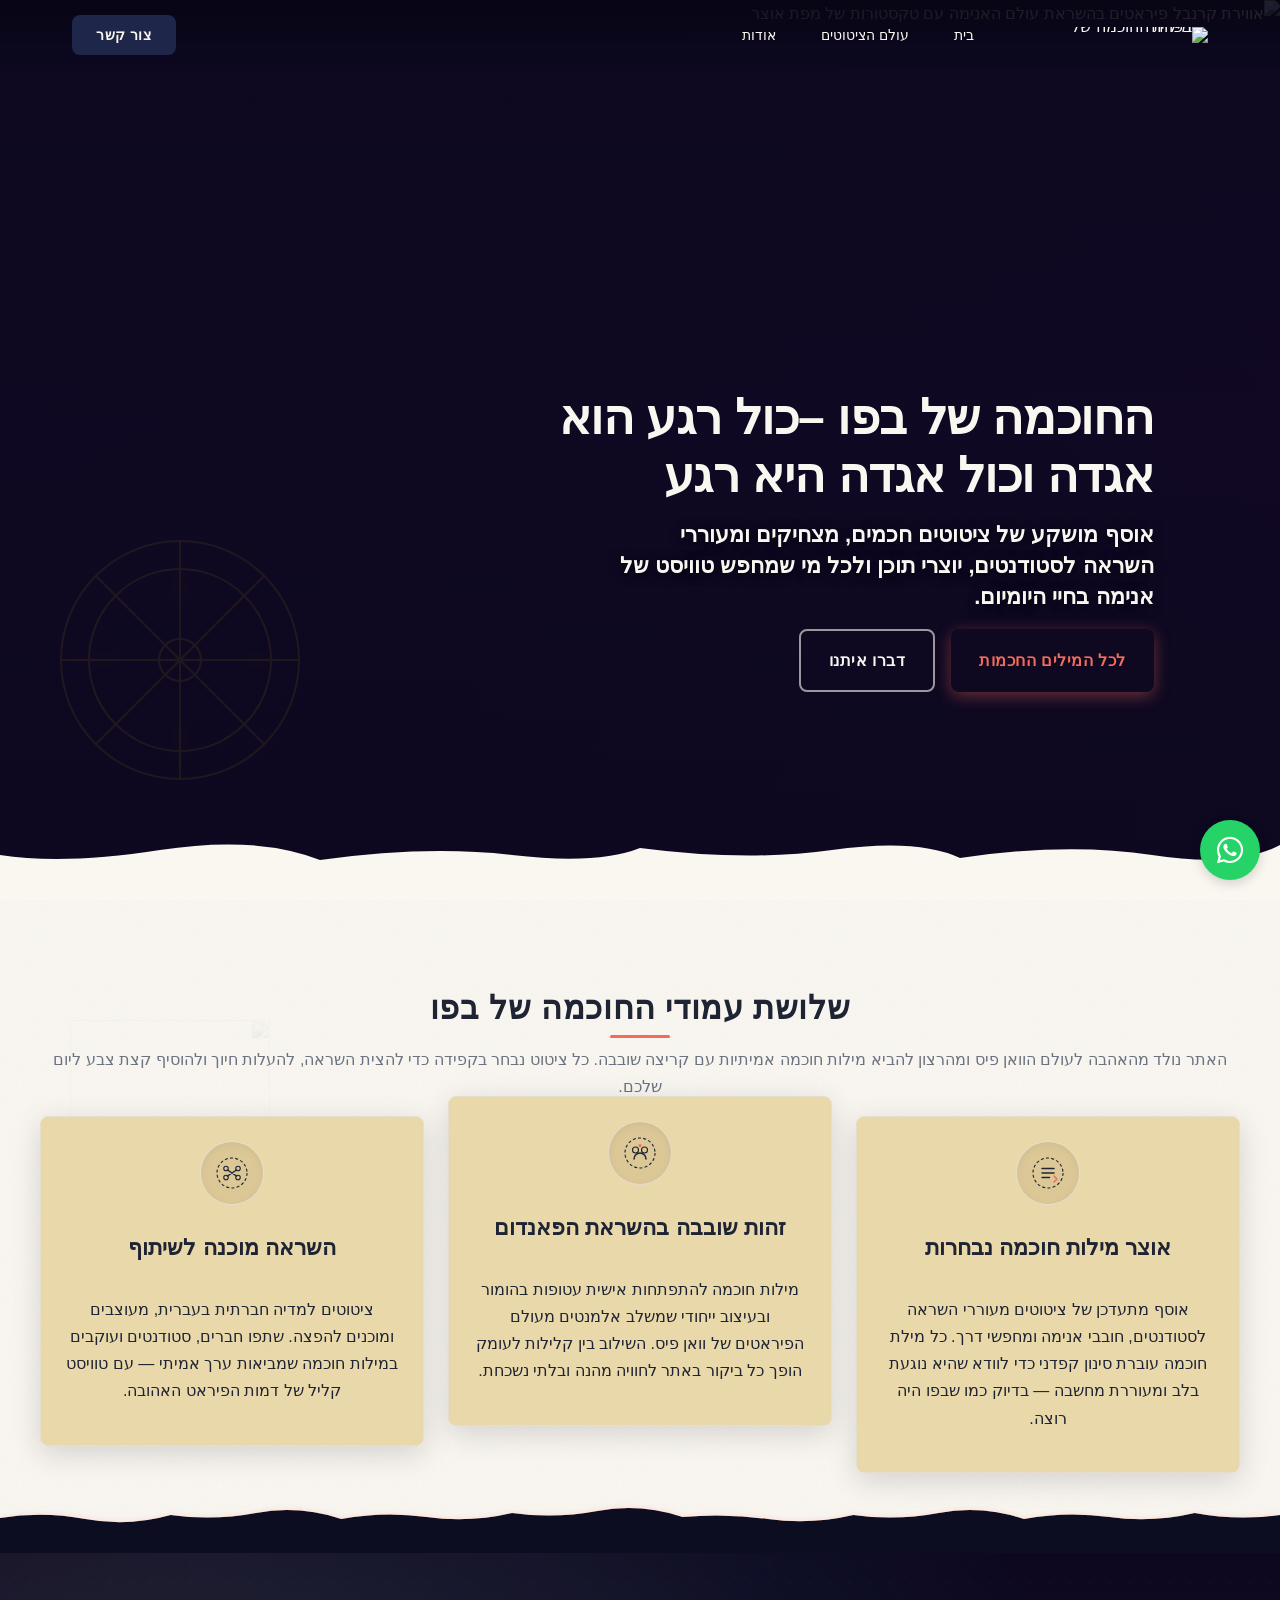
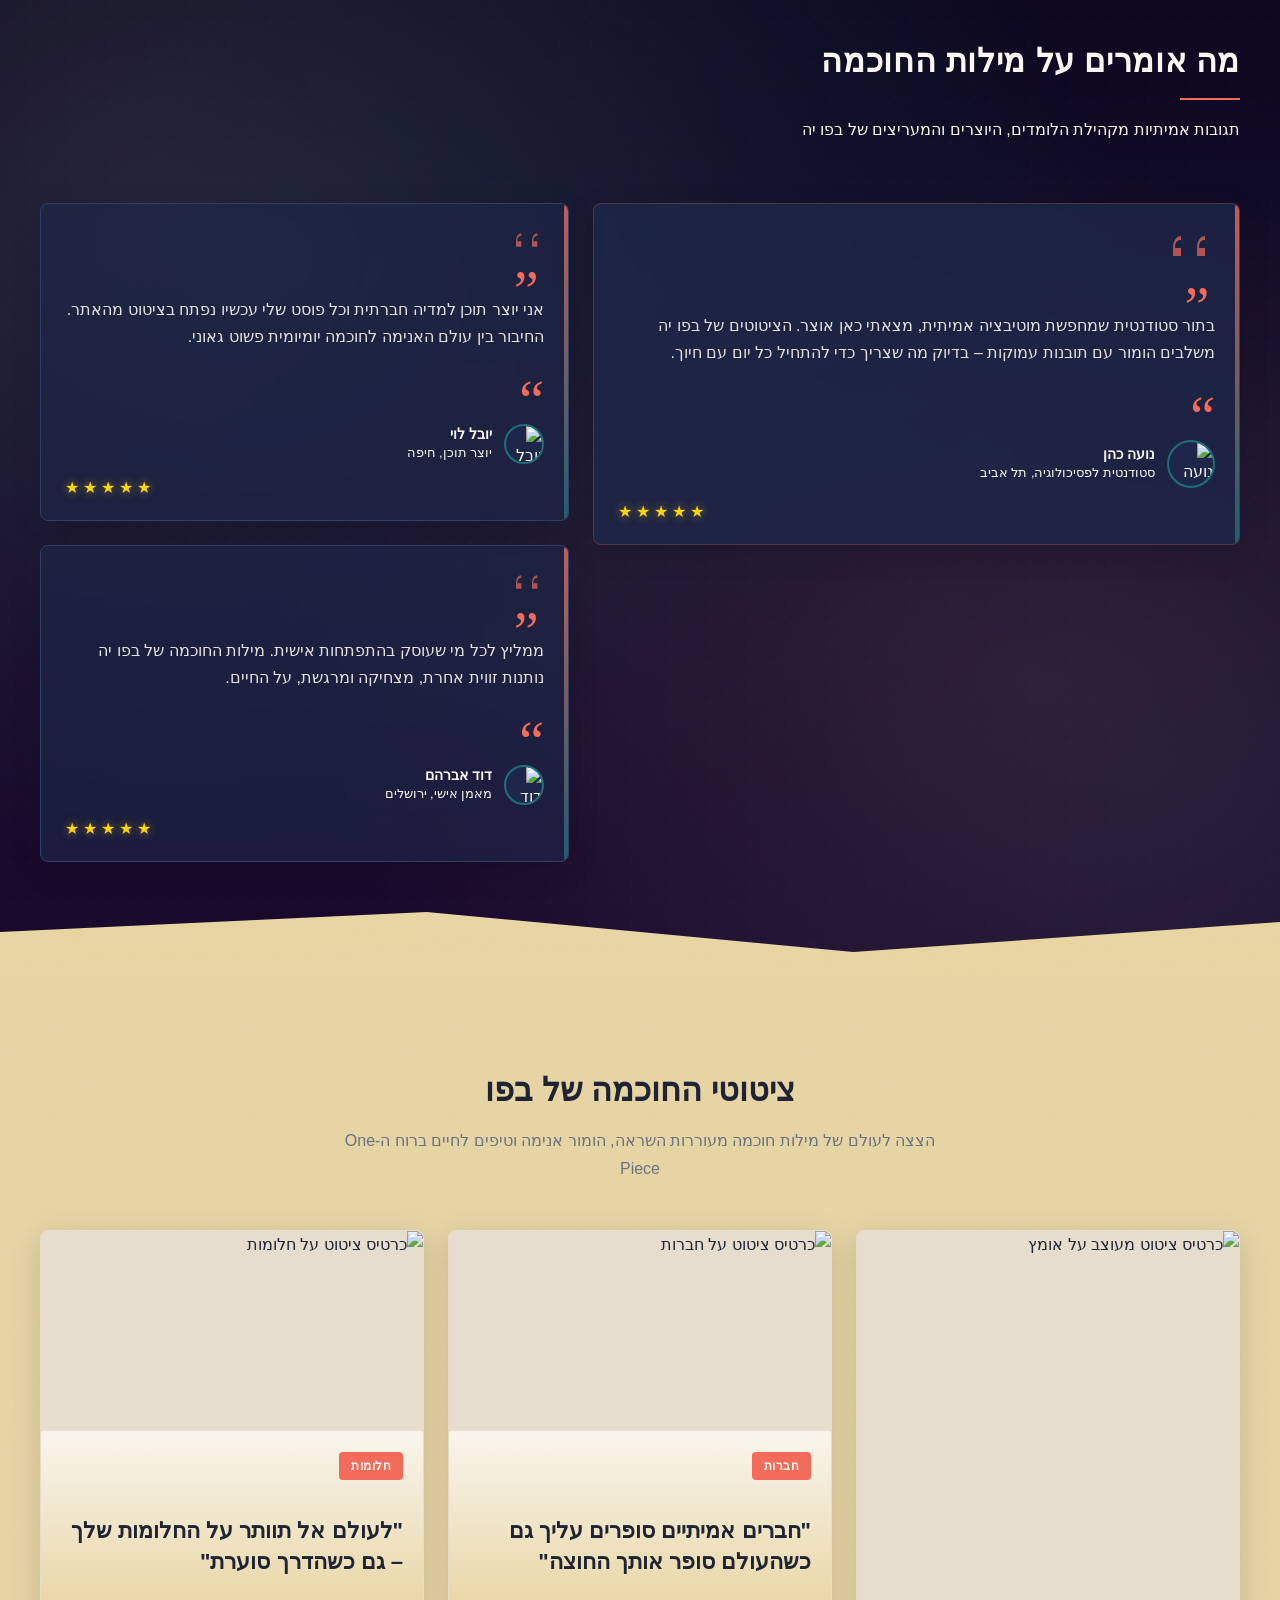
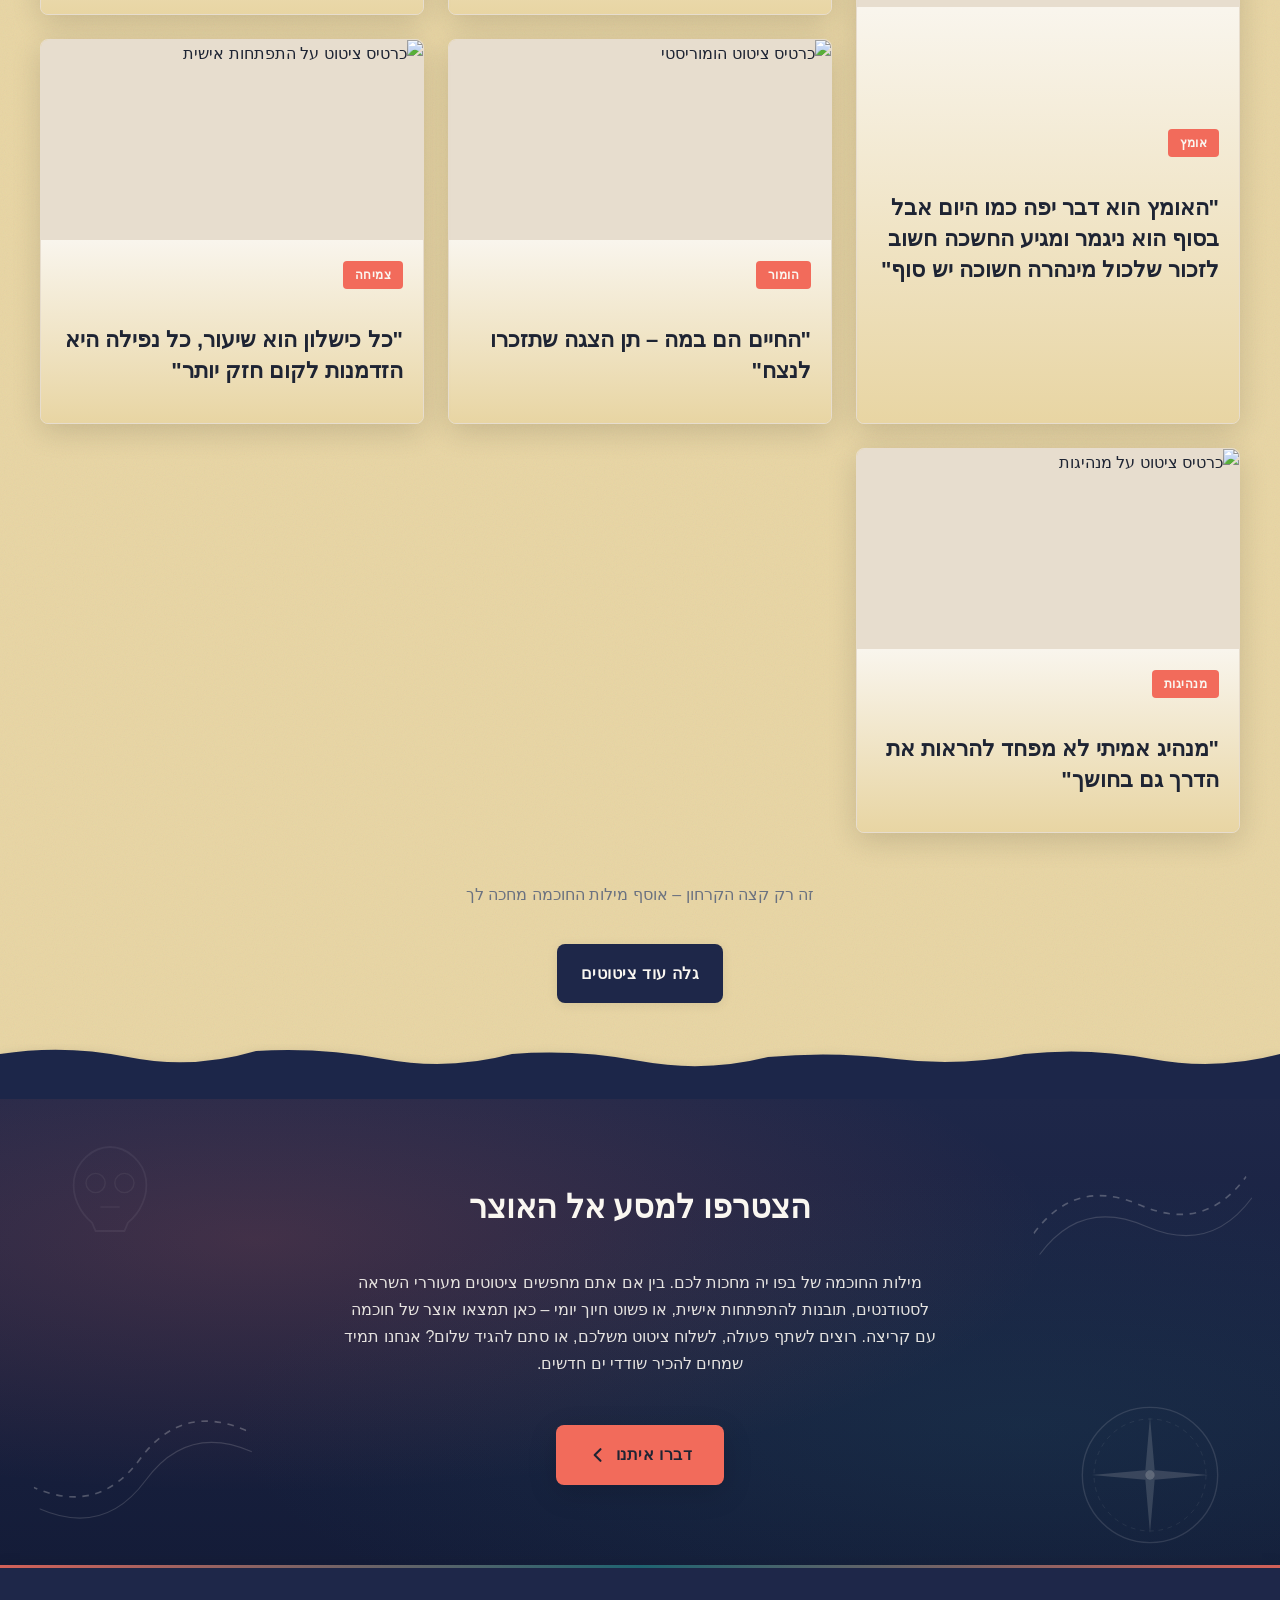
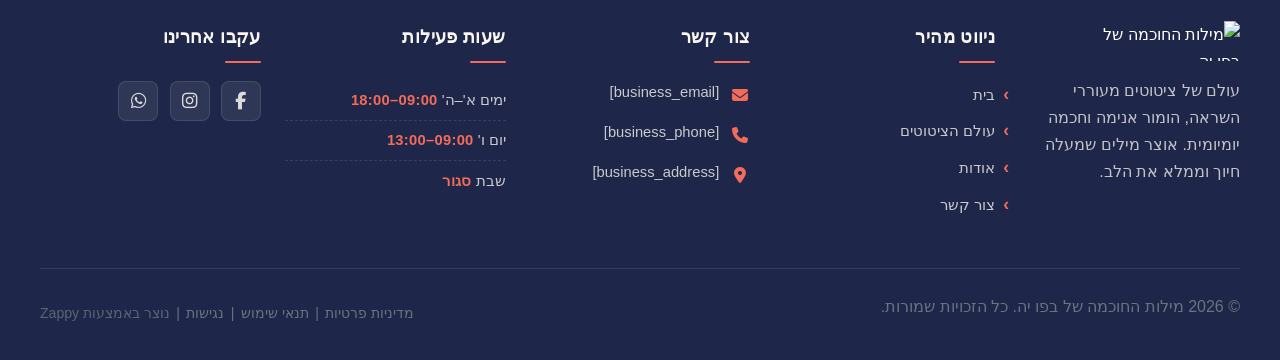
==== commit 98475910: "Incremental sync: 1 page(s) — text_edit" ====
--- a/public/index.html
+++ b/public/index.html
@@ -1 +1 @@
-<!doctype html><html dir="rtl" lang="he"><head><meta charset="UTF-8"><meta content="width=device-width,initial-scale=1" name="viewport"><meta content="index, follow" name="robots"><title>גלה מילות חוכמה יומיות שישנו לך את היום — מילות החוכמה של בפו יה</title><meta content="היכנס לעולם קסום של מילות חוכמה מעוררות השראה מבית מילות החוכמה של בפו יה. ציטוטים מקוריים, הומוריסטיים ומעצימים שיאירו את יומך ויספקו לך השראה יומית. התחבר עכשיו!" name="description"><meta content="מילות חוכמה, ציטוטים מעוררי השראה לסטודנטים, מילות חוכמה יומיות, ציטוטים מעוררי השראה, מילות חוכמה של בפו יה" name="keywords"><link href="/assets/favicon.ico" rel="icon" type="image/x-icon"><link href="/assets/favicon-16x16.png" rel="icon" type="image/png" sizes="16x16"><link href="/assets/favicon-32x32.png" rel="icon" type="image/png" sizes="32x32"><link href="/assets/favicon-48x48.png" rel="icon" type="image/png" sizes="48x48"><link href="/assets/favicon-192x192.png" rel="icon" type="image/png" sizes="192x192"><link href="/assets/favicon-512x512.png" rel="icon" type="image/png" sizes="512x512"><link href="/assets/apple-touch-icon.png" rel="apple-touch-icon"><script>!function(){"use strict";var t="7c76707e-4800-427d-b9ac-d499e35be970",e="https://api.zappy5.com/api/analytics/track",a=18e5,n=2592e6,o=!0,i=!0,r=!0;var s=function(){var e="zappy_visitor_"+t,a=null;try{if(a=localStorage.getItem(e)){var o=JSON.parse(a),i=Date.now();if(i-o.created<n)return o.lastSeen=i,localStorage.setItem(e,JSON.stringify(o)),o.id}}catch(t){console.warn("Zappy Analytics: LocalStorage not available")}var r="zv_"+Date.now()+"_"+Math.random().toString(36).substr(2,9);try{localStorage.setItem(e,JSON.stringify({id:r,created:Date.now(),lastSeen:Date.now()}))}catch(t){}return r}(),c=function(){var e="zappy_session_"+t,n=null;try{if(n=sessionStorage.getItem(e)){var o=JSON.parse(n),i=Date.now();if(i-o.timestamp<a)return o.timestamp=i,sessionStorage.setItem(e,JSON.stringify(o)),o.id}}catch(t){console.warn("Zappy Analytics: SessionStorage not available")}var r="zs_"+Date.now()+"_"+Math.random().toString(36).substr(2,9);try{sessionStorage.setItem(e,JSON.stringify({id:r,timestamp:Date.now()}))}catch(t){}return r}();function l(a,n){n=n||{};var o={website_id:t,event_type:a,page_path:window.location.pathname,referrer:document.referrer||"direct",visitor_id:s,session_id:c,metadata:n};if(navigator.sendBeacon){var i=new Blob([JSON.stringify(o)],{type:"application/json"});navigator.sendBeacon(e,i)}else fetch(e,{method:"POST",headers:{"Content-Type":"application/json"},body:JSON.stringify(o),keepalive:!0}).catch(function(t){console.warn("Zappy Analytics: Failed to track event",t)})}o&&l("pageview",{title:document.title,url:window.location.href}),i&&document.addEventListener("click",function(t){var e=t.target;if("BUTTON"===e.tagName||e.closest("button")){var a="BUTTON"===e.tagName?e:e.closest("button");l("click",{element:"button",text:a.textContent.trim().substring(0,100),id:a.id||null,class:a.className||null})}else if("A"===e.tagName||e.closest("a")){var n="A"===e.tagName?e:e.closest("a");l("navigation",{element:"link",text:n.textContent.trim().substring(0,100),href:n.href,external:n.hostname!==window.location.hostname})}},!0),r&&document.addEventListener("submit",function(t){var e=t.target;l("form_submit",{form_id:e.id||null,form_name:e.name||null,form_action:e.action||null,form_method:e.method||"GET"})},!0);var d=Date.now();window.addEventListener("beforeunload",function(){l("page_unload",{time_on_page:Math.floor((Date.now()-d)/1e3),page_path:window.location.pathname})}),window.zappyAnalytics={track:l,getVisitorId:function(){return s},getSessionId:function(){return c}}}()</script><meta content="גלה מילות חוכמה יומיות שישנו לך את היום — מילות החוכמה של בפו יה" property="og:title"><meta content="היכנס לעולם קסום של מילות חוכמה מעוררות השראה מבית מילות החוכמה של בפו יה. ציטוטים מקוריים, הומוריסטיים ומעצימים שיאירו את יומך ויספקו לך השראה יומית. התחבר עכשיו!" property="og:description"><meta content="summary_large_image" name="twitter:card"><meta content="גלה מילות חוכמה יומיות שישנו לך את היום — מילות החוכמה של בפו יה" name="twitter:title"><meta content="היכנס לעולם קסום של מילות חוכמה מעוררות השראה מבית מילות החוכמה של בפו יה. ציטוטים מקוריים, הומוריסטיים ומעצימים שיאירו את יומך ויספקו לך השראה יומית. התחבר עכשיו!" name="twitter:description"><meta content="website" property="og:type"><meta content="he_IL" property="og:locale"><link href="https://cdnjs.cloudflare.com/ajax/libs/font-awesome/6.4.0/css/all.min.css" rel="stylesheet"><style>.skip-link{position:absolute;top:0;left:0;transform:translateY(-200%);padding:12px 18px;background:var(--bg-dark,#1a1a1a);color:var(--text-light,#fff);font-weight:600;border-radius:0 0 8px 0;z-index:10000}.skip-link:focus{transform:none;outline:2px solid var(--ring,#fff);outline-offset:2px}:focus-visible{outline:2px solid var(--ring,currentColor);outline-offset:3px}</style><link href="/assets/favicon.ico" rel="icon" type="image/x-icon"><link href="/assets/favicon-16x16.png" rel="icon" type="image/png" sizes="16x16"><link href="/assets/favicon-32x32.png" rel="icon" type="image/png" sizes="32x32"><link href="/assets/favicon-48x48.png" rel="icon" type="image/png" sizes="48x48"><link href="/assets/favicon-192x192.png" rel="icon" type="image/png" sizes="192x192"><link href="/assets/favicon-512x512.png" rel="icon" type="image/png" sizes="512x512"><link href="/assets/apple-touch-icon.png" rel="apple-touch-icon"><link href="https://cdn.jsdelivr.net/npm/vanilla-cookieconsent@3/dist/cookieconsent.css" rel="stylesheet"><script src="https://cdn.jsdelivr.net/npm/vanilla-cookieconsent@3/dist/cookieconsent.umd.js"></script><script src="https://cdn.jsdelivr.net/gh/mickidum/acc_toolbar/acctoolbar/acctoolbar.min.js"></script><link href="/styles.css" rel="stylesheet"><script>window.ZAPPY_WEBSITE_ID="7c76707e-4800-427d-b9ac-d499e35be970",window.ZAPPY_API_BASE="https://api.zappy5.com"</script><style id="zappy-dropdown-submenu-styles">#navMenu li:has(.sub-menu),.nav-menu li:has(.sub-menu),.navbar li:has(.sub-menu),nav li:has(.sub-menu){position:relative}#navMenu .sub-menu,.nav-menu .sub-menu,.navbar .sub-menu,nav .sub-menu{display:block!important;position:absolute!important;top:100%;left:0;min-width:220px;background:#fff;border-radius:8px;box-shadow:0 8px 25px rgba(0,0,0,.15);padding:8px 0;opacity:0;visibility:hidden;transform:translateY(10px);transition:all .3s ease;z-index:1000;list-style:none;pointer-events:none}#navMenu li:hover>.sub-menu,.nav-menu li:hover>.sub-menu,.navbar li:hover>.sub-menu,nav li:hover>.sub-menu{opacity:1!important;visibility:visible!important;transform:translateY(0)!important;pointer-events:auto!important}.sub-menu li{list-style:none;margin:0;padding:0}.sub-menu a{display:block!important;padding:10px 16px!important;color:var(--text-dark,#333)!important;font-weight:500;text-decoration:none;white-space:nowrap;transition:background-color .2s}.sub-menu .zappy-nav-child>a{padding-left:28px!important;font-size:.9em!important;opacity:.85!important}[dir=rtl] .sub-menu .zappy-nav-child>a,html[lang=ar] .sub-menu .zappy-nav-child>a,html[lang=he] .sub-menu .zappy-nav-child>a{padding-left:10px!important;padding-right:28px!important}.sub-menu .zappy-nav-parent>a{font-weight:600!important}.sub-menu a:hover{background-color:#f5f5f5}[dir=rtl] .nav-menu .sub-menu,[dir=rtl] .navbar .sub-menu,[dir=rtl] nav .sub-menu,html[lang=ar] .nav-menu .sub-menu,html[lang=ar] .navbar .sub-menu,html[lang=ar] nav .sub-menu,html[lang=he] .nav-menu .sub-menu,html[lang=he] .navbar .sub-menu,html[lang=he] nav .sub-menu{left:auto!important;right:0!important}.sub-menu:empty,.sub-menu:not(:has(li)):not(:has(> a)),.sub-menu:not(:has(li:not(.zappy-hidden-menu-item))):not(:has(> a)){display:none!important;opacity:0!important;visibility:hidden!important;pointer-events:none!important}li:has(.menu-group-title):hover>.sub-menu{opacity:1!important;visibility:visible!important;transform:translateY(0)!important;pointer-events:auto!important}#navMenu>li>.menu-group-title,.nav-menu>li>.menu-group-title{display:inline-block;padding:.5rem 1rem;cursor:default;user-select:none}@media (max-width:768px){#navMenu .sub-menu,.nav-menu .sub-menu,.navbar .sub-menu,nav .sub-menu{position:static!important;transform:none!important;box-shadow:none!important;background:0 0!important;max-height:0;overflow:hidden;opacity:0;visibility:hidden;transition:max-height .3s ease,opacity .3s ease;padding:0!important;border-radius:0!important}#navMenu .sub-menu.mobile-expanded,.nav-menu .sub-menu.mobile-expanded,.navbar .sub-menu.mobile-expanded{max-height:none!important;overflow-y:visible!important;opacity:1!important;visibility:visible!important;padding:8px 0 8px 16px!important}[dir=rtl] .sub-menu.mobile-expanded,html[lang=he] .sub-menu.mobile-expanded{padding:8px 16px 8px 0!important}#navMenu li:hover>.sub-menu,.nav-menu li:hover>.sub-menu,.navbar li:hover>.sub-menu,nav li:hover>.sub-menu{opacity:0;visibility:hidden;pointer-events:none}#navMenu li>.sub-menu.mobile-expanded,.nav-menu li>.sub-menu.mobile-expanded,.navbar li>.sub-menu.mobile-expanded,nav li>.sub-menu.mobile-expanded{opacity:1!important;visibility:visible!important;pointer-events:auto!important}#navMenu li:has(.sub-menu),.nav-menu li:has(.sub-menu),.navbar li:has(.sub-menu),nav li:has(.sub-menu){display:flex!important;flex-wrap:wrap!important;align-items:center!important;position:relative!important;min-height:44px!important}#navMenu li:has(.sub-menu)>a,.nav-menu li:has(.sub-menu)>a,.navbar li:has(.sub-menu)>a,nav li:has(.sub-menu)>a{flex:1!important;min-width:0!important}#navMenu li:has(.sub-menu)>.menu-group-title,.nav-menu li:has(.sub-menu)>.menu-group-title,.navbar li:has(.sub-menu)>.menu-group-title,nav li:has(.sub-menu)>.menu-group-title{flex:1!important;min-width:0!important;padding:0!important;line-height:inherit!important}#navMenu li:has(.sub-menu)>.sub-menu,.nav-menu li:has(.sub-menu)>.sub-menu,.navbar li:has(.sub-menu)>.sub-menu,nav li:has(.sub-menu)>.sub-menu{flex-basis:100%!important;width:100%!important}#navMenu li:has(.sub-menu)>a [class*=arrow],#navMenu li:has(.sub-menu)>a [class*=chevron],.nav-menu li:has(.sub-menu)>a .fa-angle-down,.nav-menu li:has(.sub-menu)>a .fa-chevron-down,.nav-menu li:has(.sub-menu)>a [class*=arrow],.nav-menu li:has(.sub-menu)>a [class*=chevron],nav li:has(.sub-menu)>a [class*=arrow],nav li:has(.sub-menu)>a [class*=chevron]{display:none!important;visibility:hidden!important}.mobile-submenu-toggle{display:flex!important;align-items:center!important;justify-content:center!important;width:44px!important;height:auto!important;background:0 0!important;border:none!important;cursor:pointer!important;color:var(--text-light)!important;position:static!important;flex-shrink:0!important;align-self:stretch!important;z-index:2!important;padding:0!important;margin:0!important}.mobile-submenu-toggle::after{content:''!important;width:0!important;height:0!important;border-left:6px solid transparent!important;border-right:6px solid transparent!important;border-top:7px solid currentColor!important;transition:transform .3s ease!important}.mobile-submenu-toggle.expanded::after{transform:rotate(180deg)!important}.sub-menu a{padding:10px 0!important;display:block!important;color:var(--text-light)!important;white-space:normal!important}.sub-menu .zappy-nav-child>a{padding-left:28px!important;font-size:.9em!important;opacity:.85!important}[dir=rtl] .sub-menu .zappy-nav-child>a,html[lang=ar] .sub-menu .zappy-nav-child>a,html[lang=he] .sub-menu .zappy-nav-child>a{padding-left:0!important;padding-right:28px!important}.sub-menu .zappy-nav-parent>a{font-weight:600!important}#navMenu.active,.nav-menu.active{max-width:100vw!important;overflow-x:hidden!important;box-sizing:border-box!important}.navbar .sub-menu li a,.zappy-products-dropdown .sub-menu a,nav.navbar .sub-menu li a{color:var(--text-light)!important}}@media (min-width:769px){.mobile-submenu-toggle{display:none!important}}</style><style id="zappy-widget-visibility">html[dir=rtl] .whatsapp-float{right:20px!important;left:auto!important}html:not([dir]) .whatsapp-float,html[dir=ltr] .whatsapp-float{left:20px!important;right:auto!important}html[dir=rtl] #mic-access-tool-general-button,html[dir=rtl] #mic-init-access-tool #mic-access-tool-general-button,html[dir=rtl] #mic-init-access-tool .mic-access-tool-general-button,html[dir=rtl] ._access-icon,html[dir=rtl] .mic-access-tool-general-button{left:20px!important;right:auto!important}html:not([dir]) #mic-access-tool-general-button,html:not([dir]) #mic-init-access-tool #mic-access-tool-general-button,html:not([dir]) #mic-init-access-tool .mic-access-tool-general-button,html:not([dir]) ._access-icon,html:not([dir]) .mic-access-tool-general-button,html[dir=ltr] #mic-access-tool-general-button,html[dir=ltr] #mic-init-access-tool #mic-access-tool-general-button,html[dir=ltr] #mic-init-access-tool .mic-access-tool-general-button,html[dir=ltr] ._access-icon,html[dir=ltr] .mic-access-tool-general-button{right:20px!important;left:auto!important}@media (max-width:768px){.whatsapp-float{display:flex!important}}@media (min-width:769px){.whatsapp-float{display:flex!important}}@media (max-width:768px){#mic-access-tool-general-button,#mic-init-access-tool #mic-access-tool-general-button,#mic-init-access-tool .mic-access-tool-general-button,._access-icon,.mic-access-tool-general-button{display:flex!important;visibility:visible!important;opacity:1!important;pointer-events:auto!important}#mic-access-tool-box.opened-mic-access-tool,#mic-init-access-tool #mic-access-tool-box.opened-mic-access-tool,.mic-access-tool-box.opened-mic-access-tool{visibility:visible!important;opacity:1!important;pointer-events:auto!important}}@media (min-width:769px){#mic-access-tool-general-button,#mic-init-access-tool #mic-access-tool-general-button,#mic-init-access-tool .mic-access-tool-general-button,._access-icon,.mic-access-tool-general-button{display:flex!important;visibility:visible!important;opacity:1!important;pointer-events:auto!important}#mic-access-tool-box.opened-mic-access-tool,#mic-init-access-tool #mic-access-tool-box.opened-mic-access-tool,.mic-access-tool-box.opened-mic-access-tool{visibility:visible!important;opacity:1!important;pointer-events:auto!important}}</style></head><body><a href="#main" class="skip-link">דלג לתוכן הראשי</a><nav class="navbar" dir="rtl"><button aria-label="Menu" class="mobile-toggle" id="mobileToggle"><svg viewBox="0 0 24 24" fill="none" height="24" width="24" class="hamburger-icon"><path d="M3 12h18M3 6h18M3 18h18" stroke="currentColor" stroke-width="2" stroke-linecap="round"></path></svg> <svg viewBox="0 0 24 24" fill="none" height="24" width="24" class="close-icon" style="display:none"><path d="M18 6L6 18M6 6l12 12" stroke="currentColor" stroke-width="2" stroke-linecap="round"></path></svg></button> <button aria-label="Call" class="phone-header-btn" data-phone="[business_phone]"><svg viewBox="0 0 24 24" fill="currentColor" height="20" width="20"><path d="M22 16.92v3a2 2 0 0 1-2.18 2 19.79 19.79 0 0 1-8.63-3.07 19.5 19.5 0 0 1-6-6 19.79 19.79 0 0 1-3.07-8.67A2 2 0 0 1 4.11 2h3a2 2 0 0 1 2 1.72 12.84 12.84 0 0 0 .7 2.81 2 2 0 0 1-.45 2.11L8.09 9.91a16 16 0 0 0 6 6l1.27-1.27a2 2 0 0 1 2.11-.45 12.84 12.84 0 0 0 2.81.7A2 2 0 0 1 22 16.92z"></path></svg></button><div class="nav-container"><div class="nav-right-group"><div class="nav-brand"><a href="/" class="logo-link"><img alt="מילות החוכמה של בפו יה" src="/assets/site-----image-1.webp" class="logo"></a></div><ul class="nav-menu" id="navMenu"><li><a href="/">בית</a></li><li><a href="/quotes-world">עולם הציטוטים</a></li><li><a href="/about">אודות</a></li></ul></div><div class="nav-cta-container"><a href="/contact" class="nav-cta-btn">צור קשר</a></div></div></nav><script>window.addEventListener("load",function(){const e=document.querySelector(".navbar, nav, header");if(!e)return void console.log("[Navbar] Navbar element not found");let t=document.getElementById("mobileToggle")||document.querySelector(".mobile-toggle")||document.querySelector(".hamburger")||document.querySelector(".hamburger-menu")||document.querySelector(".menu-toggle")||document.querySelector(".burger-menu")||document.querySelector('[aria-label="Menu"]')||document.querySelector('[aria-label="תפריט"]');const n=document.querySelector(".phone-header-btn"),o=window.getComputedStyle(e);let r=o.backgroundColor;if(console.log("[Navbar] Initial navbar background:",r),"transparent"===r||"rgba(0, 0, 0, 0)"===r||r.startsWith("rgba")&&r.includes(", 0)")){const e=o.backgroundImage;if(e&&"none"!==e)console.log("[Navbar] Navbar has background image/gradient, using dark text"),r="rgb(240, 240, 240)";else{const e=window.getComputedStyle(document.body).backgroundColor;console.log("[Navbar] Navbar transparent, using body background:",e),r=e}}const a=r.match(/\d+/g);if(a&&a.length>=3){const e=(.299*parseInt(a[0])+.587*parseInt(a[1])+.114*parseInt(a[2]))/255;console.log("[Navbar] Mobile button colors preserved from Claude CSS (luminance:",e.toFixed(2)+")");const o=document.createElement("style");o.id="zappy-mobile-nav-fix";document.documentElement.lang;document.documentElement.dir,o.textContent='\n        /* Hide mobile buttons on desktop, show only on mobile */\n        @media (min-width: 769px) {\n          .mobile-toggle,\n          .phone-header-btn {\n            display: none !important;\n          }\n        }\n        \n        /* Show and position mobile buttons correctly on mobile */\n        @media (max-width: 768px) {\n          .navbar,\n          nav.navbar {\n            min-height: 70px !important;\n          }\n\n          .mobile-toggle,\n          .phone-header-btn {\n            position: absolute !important;\n            top: 0 !important;\n            bottom: 0 !important;\n            margin-top: auto !important;\n            margin-bottom: auto !important;\n            transform: none !important;\n            z-index: 1001 !important;\n            display: flex !important;\n            align-items: center !important;\n            justify-content: center !important;\n            width: 36px !important;\n            height: 36px !important;\n            border-radius: 50% !important;\n            border: none !important;\n            cursor: pointer !important;\n            padding: 6px !important;\n            background: none !important;\n            color: var(--nav-text, var(--text-light)) !important;\n            touch-action: manipulation !important;\n            -webkit-tap-highlight-color: transparent !important;\n          }\n\n          html[data-zappy-site-type="ecommerce"] .phone-header-btn,\n          body[data-zappy-site-type="ecommerce"] .phone-header-btn,\n          html[data-zappy-site-type="ecommerce"] header .phone-header-btn,\n          html[data-zappy-site-type="ecommerce"] nav .phone-header-btn {\n            display: none !important;\n            visibility: hidden !important;\n            width: 0 !important;\n            height: 0 !important;\n            min-width: 0 !important;\n            overflow: hidden !important;\n          }\n          \n          /* LTR positioning (default): hamburger LEFT, phone RIGHT */\n          html:not([dir="rtl"]):not([lang="he"]):not([lang="ar"]) .mobile-toggle,\n          html[dir="ltr"] .mobile-toggle {\n            left: 12px !important;\n            right: auto !important;\n          }\n          html:not([dir="rtl"]):not([lang="he"]):not([lang="ar"]) .phone-header-btn,\n          html[dir="ltr"] .phone-header-btn {\n            right: 12px !important;\n            left: auto !important;\n          }\n          \n          /* RTL positioning: hamburger RIGHT, phone LEFT */\n          html[dir="rtl"] .mobile-toggle,\n          html[lang="he"] .mobile-toggle,\n          html[lang="ar"] .mobile-toggle {\n            right: 12px !important;\n            left: auto !important;\n          }\n          html[dir="rtl"] .phone-header-btn,\n          html[lang="he"] .phone-header-btn,\n          html[lang="ar"] .phone-header-btn {\n            left: 12px !important;\n            right: auto !important;\n          }\n          \n          /* CRITICAL: Ensure nav-container has min-height on mobile */\n          /* All children are positioned absolutely/fixed on mobile, so height:auto collapses to 0 */\n          .nav-container {\n            min-height: 70px !important;\n            position: relative !important;\n          }\n          \n          /* Ensure SVG icons are properly sized and inherit color */\n          .mobile-toggle svg,\n          .phone-header-btn svg {\n            width: 24px !important;\n            height: 24px !important;\n            /* Don\'t force display - let JavaScript control hamburger/close toggle */\n          }\n          \n          /* Reset nav-cta-container on mobile - remove desktop box-shadow/padding */\n          /* that creates a visible ghost box when CTA button is hidden */\n          .nav-cta-container {\n            box-shadow: none !important;\n            padding: 0 !important;\n          }\n          \n          /* Hide nav-cta-container entirely on mobile when there\'s no lang-switcher */\n          /* (only the CTA button is inside, and it\'s hidden on mobile) */\n          .nav-cta-container:not(:has(.lang-switcher)) {\n            display: none !important;\n          }\n          \n          /* CRITICAL: Prevent hero image fade gradient from bleeding over headline text */\n          /* The .image-fade-gradient has bottom: -30px (extends below parent) */\n          /* On mobile stacked layout, this overlaps the h1 text below the image */\n          .hero-image-column {\n            overflow: hidden !important;\n          }\n          .image-fade-gradient {\n            bottom: 0 !important;\n          }\n          \n          /* Hide desktop language switcher on mobile - hamburger menu handles it */\n          /* High specificity to override stored CSS */\n          .lang-switcher,\n          .nav-cta-container .lang-switcher,\n          .nav-container .lang-switcher,\n          .navbar .lang-switcher,\n          .navbar .nav-cta-container .lang-switcher {\n            display: none !important;\n          }\n        }\n      ';const r=document.getElementById("zappy-mobile-nav-fix");r&&r.remove(),document.head.appendChild(o),console.log("[Navbar] Critical CSS injected for mobile nav positioning");const i=window.innerWidth<=768;if(t){const e=t.querySelector(".hamburger-icon"),n=t.querySelector(".close-icon");e&&(e.style.setProperty("width","24px","important"),e.style.setProperty("height","24px","important"),e.style.setProperty("display","block","important")),n&&(n.style.setProperty("width","24px","important"),n.style.setProperty("height","24px","important"),n.style.setProperty("display","none","important")),i?(t.style.setProperty("position","absolute","important"),t.style.setProperty("top","0","important"),t.style.setProperty("bottom","0","important"),t.style.setProperty("margin-top","auto","important"),t.style.setProperty("margin-bottom","auto","important"),t.style.setProperty("transform","none","important"),t.style.setProperty("z-index","1001","important"),t.style.removeProperty("left"),t.style.removeProperty("right"),console.log("[Navbar] Mobile toggle positioning applied (mobile viewport)")):(t.style.removeProperty("position"),t.style.removeProperty("top"),t.style.removeProperty("transform"),t.style.removeProperty("z-index"),t.style.removeProperty("left"),t.style.removeProperty("right"),console.log("[Navbar] Desktop viewport - cleared mobile toggle inline positioning"))}if(n){const e=n.querySelector("svg");e&&(e.style.width="24px",e.style.height="24px",e.setAttribute("width","24"),e.setAttribute("height","24")),i?(n.style.setProperty("position","absolute","important"),n.style.setProperty("top","0","important"),n.style.setProperty("bottom","0","important"),n.style.setProperty("margin-top","auto","important"),n.style.setProperty("margin-bottom","auto","important"),n.style.setProperty("transform","none","important"),n.style.setProperty("z-index","1001","important"),n.style.removeProperty("left"),n.style.removeProperty("right"),console.log("[Navbar] Phone button positioning applied (mobile viewport)")):(n.style.removeProperty("position"),n.style.removeProperty("top"),n.style.removeProperty("transform"),n.style.removeProperty("z-index"),n.style.removeProperty("left"),n.style.removeProperty("right"),console.log("[Navbar] Desktop viewport - cleared phone button inline positioning"))}}else console.log("[Navbar] Could not parse background color:",r);t=document.getElementById("mobileToggle")||document.querySelector(".mobile-toggle")||document.querySelector(".hamburger")||document.querySelector(".hamburger-menu")||document.querySelector(".menu-toggle")||document.querySelector(".burger-menu")||document.querySelector('[aria-label="Menu"]')||document.querySelector('[aria-label="תפריט"]');const i=document.getElementById("navMenu")||document.querySelector(".nav-menu")||document.querySelector(".nav-links")||document.querySelector("nav ul:not(.submenu)");if(!t||!i)return void console.log("[Navbar] Mobile toggle or menu not found:",{toggle:!!t,menu:!!i});i.id||(i.id="navMenu"),console.log("[Navbar] Initializing mobile menu...");const l=t.cloneNode(!0);t.parentNode.replaceChild(l,t);var s=0;function p(e){var t=Date.now();t-s<300||(s=t,function(e){e.preventDefault(),e.stopPropagation();const t=l.querySelector(".hamburger-icon"),n=l.querySelector(".close-icon");i.classList.contains("active")?(i.classList.remove("active"),t&&t.style.setProperty("display","block","important"),n&&n.style.setProperty("display","none","important"),document.body.style.overflow="",console.log("[Navbar] Menu closed")):(i.classList.add("active"),t&&t.style.setProperty("display","none","important"),n&&n.style.setProperty("display","block","important"),document.body.style.overflow="hidden",console.log("[Navbar] Menu opened"))}(e))}l.addEventListener("click",p),l.addEventListener("touchend",p),i.querySelectorAll("a").forEach(function(e){e.addEventListener("click",function(){if("#"===this.getAttribute("href"))return;const e=l.querySelector(".hamburger-icon"),t=l.querySelector(".close-icon");i.classList.remove("active"),e&&e.style.setProperty("display","block","important"),t&&t.style.setProperty("display","none","important"),document.body.style.overflow="",console.log("[Navbar] Menu closed (link clicked)")})});var m=i.querySelectorAll(".dropdown-toggle");m.forEach(function(e){e.addEventListener("click",function(e){e.preventDefault(),e.stopPropagation();var t=this.closest(".nav-dropdown");t&&(t.parentNode.querySelectorAll(".nav-dropdown.open").forEach(function(e){e!==t&&e.classList.remove("open")}),t.classList.toggle("open"),console.log("[Navbar] Dropdown toggled:",t.classList.contains("open")?"open":"closed"))})}),document.addEventListener("click",function(e){e.target.closest(".nav-dropdown")||document.querySelectorAll(".nav-dropdown.open").forEach(function(e){e.classList.remove("open")})}),console.log("[Navbar] Dropdown handlers initialized for "+m.length+" dropdowns"),n&&n.addEventListener("click",function(){const e=document.querySelectorAll('a[href^="tel:"]'),t=e.length>0?e[0].getAttribute("href").replace("tel:",""):"[business_phone]";window.location.href="tel:"+t,console.log("[Navbar] Phone button clicked")}),console.log("[Navbar] Mobile menu initialized successfully")})</script><main id="main"><section class="index-hero-section" data-band-index="0" data-layout-spec="בית-hero" data-hero-type="fullscreen-scrim" id="index-hero-section"><img alt="אווירת קרנבל פיראטים בהשראת עולם האנימה עם טקסטורות של מפת אוצר" src="/assets/site-index-hero-image-1.webp" data-context="Whimsical pirate-carnival atmosphere inspired by a clown captain aesthetic from One Piece, featuring treasure-map textures, deep indigo-to-teal cinematic gradients, faint halftone patterns in shadows, subtle paper grain, and an epic anime adventure energy. The composition should leave the right side slightly open for text overlay while showcasing dramatic seafaring elements, circus tent silhouettes, and glowing lanterns in a premium poster-like style." data-placeholder="index-hero-image-1" height="600" loading="eager" width="1200" class="index-hero-bg-image" data-element-id="img-1780753557085-rhs56oiy0" data-element-type="image" data-hero-background="true" data-hero-bg="true" fetchpriority="high"><div class="index-hero-scrim" aria-hidden="true"></div><svg viewBox="0 0 200 200" xmlns="http://www.w3.org/2000/svg" aria-hidden="true" data-no-icon-edit="true" class="index-hero-compass-rose"><g fill="none" opacity="0.12" stroke="#D4A017" stroke-width="1.5"><circle cx="100" cy="100" r="85"></circle><circle cx="100" cy="100" r="65"></circle><circle cx="100" cy="100" r="15"></circle><line x1="100" x2="100" y1="15" y2="185"></line><line x1="15" x2="185" y1="100" y2="100"></line><line x1="40" x2="160" y1="40" y2="160"></line><line x1="160" x2="40" y1="40" y2="160"></line><polygon fill="#D4A017" opacity="0.12" points="100,20 108,60 100,50 92,60"></polygon><polygon fill="#D4A017" opacity="0.12" points="180,100 140,92 150,100 140,108"></polygon><polygon fill="#D4A017" opacity="0.12" points="100,180 92,140 100,150 108,140"></polygon><polygon fill="#D4A017" opacity="0.12" points="20,100 60,108 50,100 60,92"></polygon></g></svg><div class="index-hero-overlay-group"><h1 class="index-hero-headline">החוכמה של בפו –כול רגע הוא אגדה וכול אגדה היא רגע</h1><h3 class="index-hero-subtitle">אוסף מושקע של ציטוטים חכמים, מצחיקים ומעוררי השראה לסטודנטים, יוצרי תוכן ולכל מי שמחפש טוויסט של אנימה בחיי היומיום.</h3><div class="index-hero-cta-group"><a href="/quotes-world" class="index-hero-cta-primary" data-element-id="btn-1780753564758-op18134zj" data-element-type="button" data-native-element="true" style="color:rgb(242, 107, 91) !important;outline:none;border-color:rgb(242, 107, 91) !important;background-color:transparent !important;background-image:none !important">לכל המילים החכמות</a> <a href="/contact" class="index-hero-cta-secondary">דברו איתנו</a></div></div><div class="index-hero-divider-wrapper" aria-hidden="true"><svg viewBox="0 0 1200 80" xmlns="http://www.w3.org/2000/svg" aria-hidden="true" data-no-icon-edit="true" preserveAspectRatio="none"><path d="M0,80 L0,35 Q60,45 150,30 T300,40 Q400,25 480,35 T600,28 Q700,42 780,30 T900,38 Q1000,22 1080,35 T1200,25 L1200,80 Z" fill="var(--bg-light)"></path></svg></div></section><section class="index-features-section" data-band-index="1" data-layout-spec="בית-features" dir="rtl"><div class="index-features-section__bg-pattern" aria-hidden="true"></div><div class="index-features-section__container"><header class="index-features-section__header"><h2 class="index-features-section__title">שלושת עמודי החוכמה של בפו</h2><p class="index-features-section__subtitle">האתר נולד מהאהבה לעולם הוואן פיס ומהרצון להביא מילות חוכמה אמיתיות עם קריצה שובבה. כל ציטוט נבחר בקפידה כדי להצית השראה, להעלות חיוך ולהוסיף קצת צבע ליום שלכם.</p></header><div class="index-features-section__grid"><article class="index-features-section__card"><div class="index-features-section__card-icon"><svg viewBox="0 0 48 48" xmlns="http://www.w3.org/2000/svg" fill="none" data-element-type="icon" data-icon-type="svg"><circle cx="24" cy="24" r="20" stroke="currentColor" stroke-width="1.5" stroke-dasharray="4 3"></circle><path d="M16 18h16M16 24h16M16 30h10" stroke="currentColor" stroke-width="2" stroke-linecap="round"></path><path d="M32 28l4 4-4 4" stroke="var(--accent)" stroke-width="2" stroke-linecap="round" stroke-linejoin="round"></path></svg></div><h3 class="index-features-section__card-title">אוצר מילות חוכמה נבחרות</h3><p class="index-features-section__card-text">אוסף מתעדכן של ציטוטים מעוררי השראה לסטודנטים, חובבי אנימה ומחפשי דרך. כל מילת חוכמה עוברת סינון קפדני כדי לוודא שהיא נוגעת בלב ומעוררת מחשבה — בדיוק כמו שבפו היה רוצה.</p></article><article class="index-features-section__card index-features-section__card--elevated"><div class="index-features-section__card-icon"><svg viewBox="0 0 48 48" xmlns="http://www.w3.org/2000/svg" fill="none" data-element-type="icon" data-icon-type="svg"><circle cx="24" cy="24" r="20" stroke="currentColor" stroke-width="1.5" stroke-dasharray="4 3"></circle><circle cx="18" cy="20" r="4" stroke="currentColor" stroke-width="1.5"></circle><circle cx="30" cy="20" r="4" stroke="currentColor" stroke-width="1.5"></circle><path d="M16 32c0-4.418 3.582-8 8-8s8 3.582 8 8" stroke="currentColor" stroke-width="2" stroke-linecap="round"></path><circle cx="24" cy="14" r="2" fill="var(--accent)"></circle></svg></div><h3 class="index-features-section__card-title">זהות שובבה בהשראת הפאנדום</h3><p class="index-features-section__card-text">מילות חוכמה להתפתחות אישית עטופות בהומור ובעיצוב ייחודי שמשלב אלמנטים מעולם הפיראטים של וואן פיס. השילוב בין קלילות לעומק הופך כל ביקור באתר לחוויה מהנה ובלתי נשכחת.</p></article><article class="index-features-section__card"><div class="index-features-section__card-icon"><svg viewBox="0 0 48 48" xmlns="http://www.w3.org/2000/svg" fill="none" data-element-type="icon" data-icon-type="svg"><circle cx="24" cy="24" r="20" stroke="currentColor" stroke-width="1.5" stroke-dasharray="4 3"></circle><path d="M18 28l12-8M18 20l12 8" stroke="currentColor" stroke-width="2" stroke-linecap="round" stroke-linejoin="round"></path><circle cx="16" cy="18" r="3" stroke="currentColor" stroke-width="1.5"></circle><circle cx="32" cy="30" r="3" stroke="currentColor" stroke-width="1.5"></circle><circle cx="32" cy="18" r="3" stroke="currentColor" stroke-width="1.5"></circle><circle cx="16" cy="30" r="3" stroke="currentColor" stroke-width="1.5"></circle></svg></div><h3 class="index-features-section__card-title">השראה מוכנה לשיתוף</h3><p class="index-features-section__card-text">ציטוטים למדיה חברתית בעברית, מעוצבים ומוכנים להפצה. שתפו חברים, סטודנטים ועוקבים במילות חוכמה שמביאות ערך אמיתי — עם טוויסט קליל של דמות הפיראט האהובה.</p></article></div><div class="index-features-section__decor-images" aria-hidden="true"><img alt="" src="/assets/site-index-features-image-1.webp" data-context="A small vintage compass rose illustration in faded sepia tones, with delicate linework and aged parchment texture, representing treasure-map adventure themes from One Piece." data-placeholder="index-features-image-1" height="120" loading="lazy" width="120" decoding="async" class="index-features-section__decor-img index-features-section__decor-img--compass"> <img alt="" src="/assets/site-index-features-image-2.webp" data-context="A subtle skull and crossbones watermark illustration in faded dark ink, styled like an old pirate flag but very faint, used as a background ornament." data-placeholder="index-features-image-2" height="200" loading="lazy" width="200" decoding="async" class="index-features-section__decor-img index-features-section__decor-img--skull"> <img alt="" src="/assets/site-index-features-image-3.webp" data-context="A delicate rope knot or nautical rope border detail in muted violet-gold tones, adding a subtle maritime feel without distracting from the main content." data-placeholder="index-features-image-3" height="40" loading="lazy" width="180" decoding="async" class="index-features-section__decor-img index-features-section__decor-img--rope"></div></div><div class="index-features-section__divider-wrapper" aria-hidden="true"><svg viewBox="0 0 1200 80" xmlns="http://www.w3.org/2000/svg" aria-hidden="true" data-no-icon-edit="true" preserveAspectRatio="none"><defs><filter height="140%" id="coral-glow" width="140%" x="-20%" y="-20%"><feGaussianBlur in="SourceGraphic" result="blur" stdDeviation="3"></feGaussianBlur><feColorMatrix in="blur" result="glow" type="matrix" values="0 0 0 0 0.949  0 0 0 0 0.419  0 0 0 0 0.356  0 0 0 0.4 0"></feColorMatrix><feMerge><feMergeNode in="glow"></feMergeNode><feMergeNode in="SourceGraphic"></feMergeNode></feMerge></filter></defs><path d="M0,80 L0,45 Q40,38 80,46 T160,42 Q200,48 240,40 T320,46 Q360,38 400,44 T480,40 Q520,46 560,38 T640,44 Q680,40 720,46 T800,42 Q840,48 880,40 T960,46 Q1000,38 1040,44 T1120,40 Q1160,48 1200,42 L1200,80 Z" fill="#0D0820" filter="url(#coral-glow)"></path></svg></div></section><section class="index-testimonials-section" data-band-index="2" data-layout-spec="בית-testimonials" dir="rtl"><div class="index-testimonials-section__bg-overlay" aria-hidden="true"></div><div class="index-testimonials-section__halftone" aria-hidden="true"></div><div class="index-testimonials-section__container"><div class="index-testimonials-section__header"><h2 class="index-testimonials-section__title">מה אומרים על מילות החוכמה</h2><p class="index-testimonials-section__subtitle">תגובות אמיתיות מקהילת הלומדים, היוצרים והמעריצים של בפו יה</p></div><div class="index-testimonials-section__grid"><article class="index-testimonials-section__card index-testimonials-section__card--large"><div class="index-testimonials-section__card-inner"><div class="index-testimonials-section__quote-mark" aria-hidden="true"><svg viewBox="0 0 48 48" xmlns="http://www.w3.org/2000/svg" fill="none" data-element-type="icon" data-icon-type="svg" height="48" width="48"><path d="M14 20H6C6 12 10 8 14 8V12C10 12 8 14 8 20H14V28H6V20H14ZM38 20H30C30 12 34 8 38 8V12C34 12 32 14 32 20H38V28H30V20H38Z" fill="currentColor"></path></svg></div><blockquote class="index-testimonials-section__quote"><p>בתור סטודנטית שמחפשת מוטיבציה אמיתית, מצאתי כאן אוצר. הציטוטים של בפו יה משלבים הומור עם תובנות עמוקות – בדיוק מה שצריך כדי להתחיל כל יום עם חיוך.</p></blockquote><div class="index-testimonials-section__attribution"><img alt="נועה כהן" src="/assets/site-index-testimonials-image-1.webp" data-context="Portrait of a young Israeli female student smiling warmly, soft natural lighting, casual outfit, blurred bookshelf background, editorial portrait style" data-placeholder="index-testimonials-image-1" height="48" loading="lazy" width="48" class="index-testimonials-section__avatar"><div class="index-testimonials-section__attribution-text"><strong>נועה כהן</strong> <span>סטודנטית לפסיכולוגיה, תל אביב</span></div></div><div class="index-testimonials-section__stars" aria-label="דירוג 5 כוכבים"><span class="index-testimonials-section__star">★</span> <span class="index-testimonials-section__star">★</span> <span class="index-testimonials-section__star">★</span> <span class="index-testimonials-section__star">★</span> <span class="index-testimonials-section__star">★</span></div></div><div class="index-testimonials-section__card-accent" aria-hidden="true"></div></article><div class="index-testimonials-section__stack"><article class="index-testimonials-section__card"><div class="index-testimonials-section__card-inner"><div class="index-testimonials-section__quote-mark" aria-hidden="true"><svg viewBox="0 0 48 48" xmlns="http://www.w3.org/2000/svg" fill="none" data-element-type="icon" data-icon-type="svg" height="32" width="32"><path d="M14 20H6C6 12 10 8 14 8V12C10 12 8 14 8 20H14V28H6V20H14ZM38 20H30C30 12 34 8 38 8V12C34 12 32 14 32 20H38V28H30V20H38Z" fill="currentColor"></path></svg></div><blockquote class="index-testimonials-section__quote"><p>אני יוצר תוכן למדיה חברתית וכל פוסט שלי עכשיו נפתח בציטוט מהאתר. החיבור בין עולם האנימה לחוכמה יומיומית פשוט גאוני.</p></blockquote><div class="index-testimonials-section__attribution"><img alt="יובל לוי" src="/assets/site-index-testimonials-image-2.webp" data-context="Portrait of a creative Israeli man in his late 20s with a stylish beard, wearing a graphic t-shirt, against a vibrant urban mural background, candid expression" data-placeholder="index-testimonials-image-2" height="40" loading="lazy" width="40" class="index-testimonials-section__avatar"><div class="index-testimonials-section__attribution-text"><strong>יובל לוי</strong> <span>יוצר תוכן, חיפה</span></div></div><div class="index-testimonials-section__stars" aria-label="דירוג 5 כוכבים"><span class="index-testimonials-section__star">★</span> <span class="index-testimonials-section__star">★</span> <span class="index-testimonials-section__star">★</span> <span class="index-testimonials-section__star">★</span> <span class="index-testimonials-section__star">★</span></div></div><div class="index-testimonials-section__card-accent" aria-hidden="true"></div></article><article class="index-testimonials-section__card"><div class="index-testimonials-section__card-inner"><div class="index-testimonials-section__quote-mark" aria-hidden="true"><svg viewBox="0 0 48 48" xmlns="http://www.w3.org/2000/svg" fill="none" data-element-type="icon" data-icon-type="svg" height="32" width="32"><path d="M14 20H6C6 12 10 8 14 8V12C10 12 8 14 8 20H14V28H6V20H14ZM38 20H30C30 12 34 8 38 8V12C34 12 32 14 32 20H38V28H30V20H38Z" fill="currentColor"></path></svg></div><blockquote class="index-testimonials-section__quote"><p>ממליץ לכל מי שעוסק בהתפתחות אישית. מילות החוכמה של בפו יה נותנות זווית אחרת, מצחיקה ומרגשת, על החיים.</p></blockquote><div class="index-testimonials-section__attribution"><img alt="דוד אברהם" src="/assets/site-index-testimonials-image-3.webp" data-context="Portrait of a thoughtful Israeli man in his 40s, glasses, sitting in a cozy home library with warm lamp light, intellectual and approachable vibe" data-placeholder="index-testimonials-image-3" height="40" loading="lazy" width="40" class="index-testimonials-section__avatar"><div class="index-testimonials-section__attribution-text"><strong>דוד אברהם</strong> <span>מאמן אישי, ירושלים</span></div></div><div class="index-testimonials-section__stars" aria-label="דירוג 5 כוכבים"><span class="index-testimonials-section__star">★</span> <span class="index-testimonials-section__star">★</span> <span class="index-testimonials-section__star">★</span> <span class="index-testimonials-section__star">★</span> <span class="index-testimonials-section__star">★</span></div></div><div class="index-testimonials-section__card-accent" aria-hidden="true"></div></article></div></div></div><div class="index-testimonials-section__divider-wrapper" aria-hidden="true"><svg viewBox="0 0 1200 80" xmlns="http://www.w3.org/2000/svg" aria-hidden="true" data-no-icon-edit="true" preserveAspectRatio="none"><defs><linearGradient id="index-testimonials-divider-grad" x1="0%" x2="100%" y1="0%" y2="0%"><stop offset="0%" stop-color="var(--primary)" stop-opacity="0.9"></stop><stop offset="50%" stop-color="var(--secondary)" stop-opacity="0.6"></stop><stop offset="100%" stop-color="var(--accent)" stop-opacity="0.4"></stop></linearGradient></defs><path d="M0,80 L0,30 L400,10 L800,50 L1200,20 L1200,80 Z" fill="#E8D5A3"></path><path d="M0,80 L0,45 L300,25 L700,60 L1200,35 L1200,80 Z" fill="#E8D5A3" opacity="0.85"></path><path d="M0,80 L0,60 L500,45 L900,70 L1200,55 L1200,80 Z" fill="#E8D5A3"></path></svg></div></section><section class="index-gallery-section" data-band-index="3" data-layout-spec="בית-gallery"><div class="index-gallery-section__container"><div class="index-gallery-section__header"><h2 class="index-gallery-section__title">ציטוטי החוכמה של בפו</h2><p class="index-gallery-section__subtitle">הצצה לעולם של מילות חוכמה מעוררות השראה, הומור אנימה וטיפים לחיים ברוח ה-One Piece</p></div><div class="index-gallery-section__grid"><article class="index-gallery-section__tile index-gallery-section__tile--tall"><div class="index-gallery-section__tile-image"><img alt="כרטיס ציטוט מעוצב על אומץ" src="/assets/site-index-gallery-image-1.webp" data-context="A stylized anime-inspired quote card with a parchment background, featuring a bold Hebrew quote about courage, with Buggy the Clown silhouette and circus-themed decorative borders" data-placeholder="index-gallery-image-1" height="400" loading="lazy" width="600" decoding="async"></div><div class="index-gallery-section__tile-overlay"><span class="index-gallery-section__tile-badge">אומץ</span><h3 class="index-gallery-section__tile-title">"האומץ אינו היעדר פחד, אלא ההחלטה שמשהו חשוב יותר"</h3></div></article><article class="index-gallery-section__tile"><div class="index-gallery-section__tile-image"><img alt="כרטיס ציטוט על חברות" src="/assets/site-index-gallery-image-2.webp" data-context="A minimalist quote design on aged paper texture, Hebrew text about friendship, with subtle pirate flag motif and golden rope border" data-placeholder="index-gallery-image-2" height="400" loading="lazy" width="600" decoding="async"></div><div class="index-gallery-section__tile-overlay"><span class="index-gallery-section__tile-badge">חברות</span><h3 class="index-gallery-section__tile-title">"חברים אמיתיים סופרים עליך גם כשהעולם סופר אותך החוצה"</h3></div></article><article class="index-gallery-section__tile"><div class="index-gallery-section__tile-image"><img alt="כרטיס ציטוט על חלומות" src="/assets/site-index-gallery-image-3.webp" data-context="A vibrant anime-style quote card with halftone dots, featuring a motivational Hebrew quote about chasing dreams, with treasure map background elements" data-placeholder="index-gallery-image-3" height="400" loading="lazy" width="600" decoding="async"></div><div class="index-gallery-section__tile-overlay"><span class="index-gallery-section__tile-badge">חלומות</span><h3 class="index-gallery-section__tile-title">"לעולם אל תוותר על החלומות שלך – גם כשהדרך סוערת"</h3></div></article><article class="index-gallery-section__tile"><div class="index-gallery-section__tile-image"><img alt="כרטיס ציטוט הומוריסטי" src="/assets/site-index-gallery-image-4.webp" data-context="A playful quote design with circus tent stripes and clown nose accent, Hebrew humorous wisdom text, vibrant red and gold color scheme" data-placeholder="index-gallery-image-4" height="400" loading="lazy" width="600" decoding="async"></div><div class="index-gallery-section__tile-overlay"><span class="index-gallery-section__tile-badge">הומור</span><h3 class="index-gallery-section__tile-title">"החיים הם במה – תן הצגה שתזכרו לנצח"</h3></div></article><article class="index-gallery-section__tile"><div class="index-gallery-section__tile-image"><img alt="כרטיס ציטוט על התפתחות אישית" src="/assets/site-index-gallery-image-5.webp" data-context="An editorial-style quote layout with dramatic lighting, Hebrew text about personal growth, compass rose watermark and parchment edges" data-placeholder="index-gallery-image-5" height="400" loading="lazy" width="600" decoding="async"></div><div class="index-gallery-section__tile-overlay"><span class="index-gallery-section__tile-badge">צמיחה</span><h3 class="index-gallery-section__tile-title">"כל כישלון הוא שיעור, כל נפילה היא הזדמנות לקום חזק יותר"</h3></div></article><article class="index-gallery-section__tile"><div class="index-gallery-section__tile-image"><img alt="כרטיס ציטוט על מנהיגות" src="/assets/site-index-gallery-image-6.webp" data-context="A collectible quote print design with Buggy-inspired jolly roger watermark, Hebrew inspirational text about leadership, muted navy and gold palette" data-placeholder="index-gallery-image-6" height="400" loading="lazy" width="600" decoding="async"></div><div class="index-gallery-section__tile-overlay"><span class="index-gallery-section__tile-badge">מנהיגות</span><h3 class="index-gallery-section__tile-title">"מנהיג אמיתי לא מפחד להראות את הדרך גם בחושך"</h3></div></article></div><div class="index-gallery-section__footer"><p class="index-gallery-section__closing-text">זה רק קצה הקרחון – אוסף מילות החוכמה מחכה לך</p><a href="/contact" class="index-gallery-section__cta">גלה עוד ציטוטים</a></div></div><div class="index-gallery-section__divider-wrapper"><svg viewBox="0 0 1200 80" xmlns="http://www.w3.org/2000/svg" aria-hidden="true" data-no-icon-edit="true" preserveAspectRatio="none"><defs><filter height="130%" id="index-gallery-shadow" width="120%" x="-10%" y="-10%"><feDropShadow dx="0" dy="4" flood-color="#000000" flood-opacity="0.2" stdDeviation="6"></feDropShadow></filter></defs><path d="M0,80 L0,35 Q60,25 120,38 T240,32 Q300,28 360,40 T480,35 Q540,30 600,42 T720,38 Q780,32 840,40 T960,35 Q1020,28 1080,40 T1200,35 L1200,80 Z" fill="#1E2749" filter="url(#index-gallery-shadow)"></path></svg></div></section><section class="index-cta-section" data-band-index="4" data-layout-spec="בית-cta" dir="rtl"><div class="index-cta-section__bg-decor" aria-hidden="true"><svg viewBox="0 0 200 120" xmlns="http://www.w3.org/2000/svg" fill="none" class="index-cta-section__wave index-cta-section__wave--tl"><path d="M0,60 Q50,20 100,60 T200,60" stroke="currentColor" stroke-width="1.5" opacity="0.25" stroke-dasharray="6 6"></path><path d="M0,80 Q50,40 100,80 T200,80" stroke="currentColor" stroke-width="1" opacity="0.15"></path></svg> <svg viewBox="0 0 200 120" xmlns="http://www.w3.org/2000/svg" fill="none" class="index-cta-section__wave index-cta-section__wave--br"><path d="M0,60 Q50,100 100,60 T200,60" stroke="currentColor" stroke-width="1.5" opacity="0.25" stroke-dasharray="6 6"></path><path d="M0,40 Q50,80 100,40 T200,40" stroke="currentColor" stroke-width="1" opacity="0.15"></path></svg><div class="index-cta-section__compass" aria-hidden="true"><svg viewBox="0 0 120 120" xmlns="http://www.w3.org/2000/svg" fill="none"><circle cx="60" cy="60" r="58" stroke="currentColor" stroke-width="1.2" opacity="0.12"></circle><circle cx="60" cy="60" r="48" stroke="currentColor" stroke-width="0.8" opacity="0.08" stroke-dasharray="4 4"></circle><path d="M60,10 L64,56 L60,60 L56,56 Z" fill="currentColor" opacity="0.15"></path><path d="M60,110 L56,64 L60,60 L64,64 Z" fill="currentColor" opacity="0.15"></path><path d="M10,60 L56,56 L60,60 L56,64 Z" fill="currentColor" opacity="0.15"></path><path d="M110,60 L64,64 L60,60 L64,56 Z" fill="currentColor" opacity="0.15"></path><circle cx="60" cy="60" r="4" opacity="0.2" fill="currentColor"></circle></svg></div><div class="index-cta-section__skull" aria-hidden="true"><svg viewBox="0 0 100 100" xmlns="http://www.w3.org/2000/svg" fill="none"><path d="M50,15 C35,15 22,28 20,42 C18,56 25,70 35,78 L38,85 L62,85 L65,78 C75,70 82,56 80,42 C78,28 65,15 50,15 Z" stroke="currentColor" stroke-width="1.5" opacity="0.06"></path><circle cx="38" cy="45" r="8" stroke="currentColor" stroke-width="1.2" opacity="0.06"></circle><circle cx="62" cy="45" r="8" stroke="currentColor" stroke-width="1.2" opacity="0.06"></circle><path d="M42,65 L58,65" stroke="currentColor" stroke-width="1.2" opacity="0.06"></path></svg></div></div><div class="index-cta-section__container"><div class="index-cta-section__content"><h2 class="index-cta-section__heading">הצטרפו למסע אל האוצר</h2><p class="index-cta-section__text">מילות החוכמה של בפו יה מחכות לכם. בין אם אתם מחפשים ציטוטים מעוררי השראה לסטודנטים, תובנות להתפתחות אישית, או פשוט חיוך יומי – כאן תמצאו אוצר של חוכמה עם קריצה. רוצים לשתף פעולה, לשלוח ציטוט משלכם, או סתם להגיד שלום? אנחנו תמיד שמחים להכיר שודדי ים חדשים.</p><a href="/contact" class="index-cta-section__cta"><span>דברו איתנו</span> <svg viewBox="0 0 24 24" xmlns="http://www.w3.org/2000/svg" fill="none" data-element-type="icon" data-icon-type="svg" height="20" width="20"><path d="M15 19L8 12L15 5" stroke="currentColor" stroke-width="2.5" stroke-linecap="round" stroke-linejoin="round"></path></svg></a></div></div></section></main><footer class="site-footer"><div class="footer-container"><div class="footer-grid"><div class="footer-col footer-company-col"><img alt="מילות החוכמה של בפו יה" src="/assets/entertainment-quotes-inspiration-logo.webp" class="logo"><p class="footer-tagline">עולם של ציטוטים מעוררי השראה, הומור אנימה וחכמה יומיומית. אוצר מילים שמעלה חיוך וממלא את הלב.</p></div><div class="footer-col footer-links-col"><h4>ניווט מהיר</h4><ul class="footer-links"><li><a href="/">בית</a></li><li><a href="/quotes-world">עולם הציטוטים</a></li><li><a href="/about">אודות</a></li><li><a href="/contact">צור קשר</a></li></ul></div><div class="footer-col footer-contact-col"><h4>צור קשר</h4><ul class="footer-contact"><li><span class="contact-icon"><i class="fas fa-envelope"></i></span> <span class="contact-text"><a href="mailto:[business_email]">[business_email]</a></span></li><li><span class="contact-icon"><i class="fas fa-phone"></i></span> <span class="contact-text"><a href="tel:[business_phone]">[business_phone]</a></span></li><li><a href="/"><span class="contact-icon"><i class="fas fa-map-marker-alt"></i></span> <span class="contact-text">[business_address]</span></a></li></ul></div><div class="footer-col footer-hours-col"><h4>שעות פעילות</h4><ul class="footer-hours"><li><a href="/"><span class="hours-day">ימים א'–ה'</span> <span class="hours-time">09:00–18:00</span></a></li><li><a href="/"><span class="hours-day">יום ו'</span> <span class="hours-time">09:00–13:00</span></a></li><li><a href="/"><span class="hours-day">שבת</span> <span class="hours-time">סגור</span></a></li></ul></div><div class="footer-col footer-social-col"><h4>עקבו אחרינו</h4><div class="footer-social"><a href="#" aria-label="Facebook" data-zappy-social-placeholder="true"><i class="fab fa-facebook-f"></i></a> <a href="#" aria-label="Instagram" data-zappy-social-placeholder="true"><i class="fab fa-instagram"></i></a> <a href="#" aria-label="WhatsApp" data-zappy-social-placeholder="true"><i class="fab fa-whatsapp"></i></a></div></div></div><div class="footer-bottom"><div class="footer-copyright"><p>© 2026 מילות החוכמה של בפו יה. כל הזכויות שמורות.</p></div><div class="footer-legal"><a href="/privacy">מדיניות פרטיות</a> <span class="legal-divider">|</span> <a href="/terms">תנאי שימוש</a> <span class="legal-divider">|</span> <a href="/accessibility">נגישות</a> <span class="legal-divider">|</span> <a href="https://zappy5.com" class="zappy-attribution" target="_blank">נוצר באמצעות Zappy</a></div></div></div></footer><a href="https://wa.me/[whatsapp_handle]" class="whatsapp-float" aria-label="WhatsApp"><i class="fab fa-whatsapp"></i></a><div data-integration="accessibility:toolbar"></div><script src="/script.js"></script><script id="zappy-mobile-submenu-script">!function(){function e(){if(window.innerWidth>768)return document.querySelectorAll(".mobile-submenu-toggle").forEach(function(e){e.remove()}),void document.querySelectorAll(".sub-menu.mobile-expanded").forEach(function(e){e.classList.remove("mobile-expanded")});document.querySelectorAll(".nav-menu li:has(.sub-menu), nav li:has(.sub-menu), .navbar li:has(.sub-menu), #navMenu li:has(.sub-menu)").forEach(function(e){if(!e.querySelector(".mobile-submenu-toggle")){var t=e.querySelector(".sub-menu"),n=e.querySelector(":scope > a");if(t&&n){var o=document.createElement("button");o.className="mobile-submenu-toggle",o.setAttribute("aria-label","Toggle submenu"),o.setAttribute("type","button"),n.insertAdjacentElement("afterend",o),o.addEventListener("click",function(e){e.preventDefault(),e.stopPropagation(),document.querySelectorAll(".sub-menu.mobile-expanded").forEach(function(e){if(e!==t){e.classList.remove("mobile-expanded");var n=e.parentElement.querySelector(".mobile-submenu-toggle");n&&n.classList.remove("expanded")}}),t.classList.toggle("mobile-expanded"),o.classList.toggle("expanded")})}}})}var t;"loading"===document.readyState?document.addEventListener("DOMContentLoaded",e):e(),window.addEventListener("resize",function(){clearTimeout(t),t=setTimeout(e,250)});var n=new MutationObserver(function(t){t.forEach(function(t){if("attributes"===t.type){var n=t.target;n.classList&&(n.classList.contains("active")||n.classList.contains("open"))&&setTimeout(e,100)}})});setTimeout(function(){document.querySelectorAll(".mobile-menu, .nav-menu, #navMenu, nav").forEach(function(e){n.observe(e,{attributes:!0,attributeFilter:["class","style"]})})},500)}()</script><script id="zappy-navbar-scroll-effect">!function(){var e=document.querySelector("nav.navbar,.navbar:not(.zappy-catalog-menu)"),t=document.querySelector(".zappy-catalog-menu,#zappy-catalog-menu");if(e){var r="rgba(250,247,241,0.85)",o=getComputedStyle(document.documentElement),a=o.getPropertyValue("--text-dark").trim()||"#1a1a1a",s=(o.getPropertyValue("--text-light").trim(),a);e.style.transition="background 0.3s ease,backdrop-filter 0.3s ease,-webkit-backdrop-filter 0.3s ease,box-shadow 0.3s ease",t&&(t.style.transition="background 0.3s ease,backdrop-filter 0.3s ease,-webkit-backdrop-filter 0.3s ease");var n="a,.navbar-brand,.navbar-brand a,.dropdown-toggle,.mobile-toggle,.phone-header-btn,.mobile-hamburger-btn,.mobile-close-btn,.mobile-submenu-toggle,.nav-link",l=["cart-link","login-link","nav-search-toggle","search-toggle"];window.addEventListener("scroll",f,{passive:!0}),window.addEventListener("resize",f,{passive:!0}),f();var i=document.querySelector('section[class*="hero"],[data-hero-type],main:not(.courses-page-main)>section:first-child'),d=!1;if(i){var p=getComputedStyle(i),c=p.backgroundImage;if(c&&"none"!==c)if(-1!==c.indexOf("url(")){var b=p.backgroundColor.match(/\d+/g);d=!(b&&b.length>=3)||h(parseInt(b[0]),parseInt(b[1]),parseInt(b[2]))<.4}else if(-1!==c.indexOf("gradient")){var y=c.match(/rgba?\(\s*(\d+)\s*,\s*(\d+)\s*,\s*(\d+)/g);if(y&&y.length>0){for(var g=0,m=0;m<y.length;m++){var u=y[m].match(/\d+/g);g+=h(parseInt(u[0]),parseInt(u[1]),parseInt(u[2]))}d=g/y.length<.4}else d=!0}else d=!0;else{var k=p.backgroundColor.match(/\d+/g);k&&k.length>=3&&(d=h(parseInt(k[0]),parseInt(k[1]),parseInt(k[2]))<.4)}}d||(window.removeEventListener("scroll",f),window.removeEventListener("resize",f),e.classList.add("scrolled"),window.innerWidth>768&&(e.style.setProperty("--frosted-text",s),e.style.setProperty("background-image","none","important"),e.style.setProperty("background-color",r,"important"),e.style.backdropFilter="blur(12px)",e.style.webkitBackdropFilter="blur(12px)",e.style.boxShadow="0 2px 16px rgba(0,0,0,0.12)",w(e,s)),t&&(t.classList.add("scrolled"),window.innerWidth>768&&(t.style.setProperty("background",r,"important"),t.style.setProperty("backdrop-filter","blur(12px)","important"),t.style.setProperty("-webkit-backdrop-filter","blur(12px)","important"),w(t,s))),window._zappyNavNoDarkHero=!0)}function w(e,t){for(var r=e.querySelectorAll(n),o=0;o<r.length;o++){var a=!1;(r[o].closest(".sub-menu")||r[o].closest(".dropdown-menu"))&&(a=!0);for(var s=0;s<l.length;s++)if(r[o].classList.contains(l[s])){a=!0;break}a||r[o].style.setProperty("color",t,"important")}}function v(e){for(var t=e.querySelectorAll(n),r=0;r<t.length;r++)t[r].closest(".sub-menu")||t[r].closest(".dropdown-menu")||t[r].style.removeProperty("color")}function f(){if(!window._zappyNavNoDarkHero){if(window.innerWidth<=768)return e.classList.remove("scrolled"),v(e),void(t&&(t.classList.remove("scrolled"),v(t)));(window.scrollY||window.pageYOffset)>60?(e.classList.add("scrolled"),e.style.setProperty("background-color",r,"important"),e.style.setProperty("background-image","none","important"),e.style.setProperty("--frosted-text",s),e.style.backdropFilter="blur(12px)",e.style.webkitBackdropFilter="blur(12px)",e.style.boxShadow="0 2px 16px rgba(0,0,0,0.12)",w(e,s),t&&(t.classList.add("scrolled"),t.style.setProperty("background",r,"important"),t.style.setProperty("backdrop-filter","blur(12px)","important"),t.style.setProperty("-webkit-backdrop-filter","blur(12px)","important"),w(t,s))):(e.classList.remove("scrolled"),e.style.setProperty("background-color","transparent","important"),e.style.removeProperty("background-image"),e.style.removeProperty("--frosted-text"),e.style.backdropFilter="none",e.style.webkitBackdropFilter="none",e.style.boxShadow="none",v(e),t&&(t.classList.remove("scrolled"),t.style.setProperty("background","transparent","important"),t.style.setProperty("backdrop-filter","none","important"),t.style.setProperty("-webkit-backdrop-filter","none","important"),v(t)))}}function h(e,t,r){return t/=255,r/=255,.2126*(e=(e/=255)<=.03928?e/12.92:Math.pow((e+.055)/1.055,2.4))+.7152*(t=t<=.03928?t/12.92:Math.pow((t+.055)/1.055,2.4))+.0722*(r=r<=.03928?r/12.92:Math.pow((r+.055)/1.055,2.4))}}()</script></body></html>+<!doctype html><html dir="rtl" lang="he"><head><meta charset="UTF-8"><meta content="width=device-width,initial-scale=1" name="viewport"><meta content="index, follow" name="robots"><title>גלה מילות חוכמה יומיות שישנו לך את היום — מילות החוכמה של בפו יה</title><meta content="היכנס לעולם קסום של מילות חוכמה מעוררות השראה מבית מילות החוכמה של בפו יה. ציטוטים מקוריים, הומוריסטיים ומעצימים שיאירו את יומך ויספקו לך השראה יומית. התחבר עכשיו!" name="description"><meta content="מילות חוכמה, ציטוטים מעוררי השראה לסטודנטים, מילות חוכמה יומיות, ציטוטים מעוררי השראה, מילות חוכמה של בפו יה" name="keywords"><link href="/assets/favicon.ico" rel="icon" type="image/x-icon"><link href="/assets/favicon-16x16.png" rel="icon" type="image/png" sizes="16x16"><link href="/assets/favicon-32x32.png" rel="icon" type="image/png" sizes="32x32"><link href="/assets/favicon-48x48.png" rel="icon" type="image/png" sizes="48x48"><link href="/assets/favicon-192x192.png" rel="icon" type="image/png" sizes="192x192"><link href="/assets/favicon-512x512.png" rel="icon" type="image/png" sizes="512x512"><link href="/assets/apple-touch-icon.png" rel="apple-touch-icon"><script>!function(){"use strict";var t="7c76707e-4800-427d-b9ac-d499e35be970",e="https://api.zappy5.com/api/analytics/track",a=18e5,n=2592e6,o=!0,i=!0,r=!0;var s=function(){var e="zappy_visitor_"+t,a=null;try{if(a=localStorage.getItem(e)){var o=JSON.parse(a),i=Date.now();if(i-o.created<n)return o.lastSeen=i,localStorage.setItem(e,JSON.stringify(o)),o.id}}catch(t){console.warn("Zappy Analytics: LocalStorage not available")}var r="zv_"+Date.now()+"_"+Math.random().toString(36).substr(2,9);try{localStorage.setItem(e,JSON.stringify({id:r,created:Date.now(),lastSeen:Date.now()}))}catch(t){}return r}(),c=function(){var e="zappy_session_"+t,n=null;try{if(n=sessionStorage.getItem(e)){var o=JSON.parse(n),i=Date.now();if(i-o.timestamp<a)return o.timestamp=i,sessionStorage.setItem(e,JSON.stringify(o)),o.id}}catch(t){console.warn("Zappy Analytics: SessionStorage not available")}var r="zs_"+Date.now()+"_"+Math.random().toString(36).substr(2,9);try{sessionStorage.setItem(e,JSON.stringify({id:r,timestamp:Date.now()}))}catch(t){}return r}();function l(a,n){n=n||{};var o={website_id:t,event_type:a,page_path:window.location.pathname,referrer:document.referrer||"direct",visitor_id:s,session_id:c,metadata:n};if(navigator.sendBeacon){var i=new Blob([JSON.stringify(o)],{type:"application/json"});navigator.sendBeacon(e,i)}else fetch(e,{method:"POST",headers:{"Content-Type":"application/json"},body:JSON.stringify(o),keepalive:!0}).catch(function(t){console.warn("Zappy Analytics: Failed to track event",t)})}o&&l("pageview",{title:document.title,url:window.location.href}),i&&document.addEventListener("click",function(t){var e=t.target;if("BUTTON"===e.tagName||e.closest("button")){var a="BUTTON"===e.tagName?e:e.closest("button");l("click",{element:"button",text:a.textContent.trim().substring(0,100),id:a.id||null,class:a.className||null})}else if("A"===e.tagName||e.closest("a")){var n="A"===e.tagName?e:e.closest("a");l("navigation",{element:"link",text:n.textContent.trim().substring(0,100),href:n.href,external:n.hostname!==window.location.hostname})}},!0),r&&document.addEventListener("submit",function(t){var e=t.target;l("form_submit",{form_id:e.id||null,form_name:e.name||null,form_action:e.action||null,form_method:e.method||"GET"})},!0);var d=Date.now();window.addEventListener("beforeunload",function(){l("page_unload",{time_on_page:Math.floor((Date.now()-d)/1e3),page_path:window.location.pathname})}),window.zappyAnalytics={track:l,getVisitorId:function(){return s},getSessionId:function(){return c}}}()</script><meta content="גלה מילות חוכמה יומיות שישנו לך את היום — מילות החוכמה של בפו יה" property="og:title"><meta content="היכנס לעולם קסום של מילות חוכמה מעוררות השראה מבית מילות החוכמה של בפו יה. ציטוטים מקוריים, הומוריסטיים ומעצימים שיאירו את יומך ויספקו לך השראה יומית. התחבר עכשיו!" property="og:description"><meta content="summary_large_image" name="twitter:card"><meta content="גלה מילות חוכמה יומיות שישנו לך את היום — מילות החוכמה של בפו יה" name="twitter:title"><meta content="היכנס לעולם קסום של מילות חוכמה מעוררות השראה מבית מילות החוכמה של בפו יה. ציטוטים מקוריים, הומוריסטיים ומעצימים שיאירו את יומך ויספקו לך השראה יומית. התחבר עכשיו!" name="twitter:description"><meta content="website" property="og:type"><meta content="he_IL" property="og:locale"><link href="https://cdnjs.cloudflare.com/ajax/libs/font-awesome/6.4.0/css/all.min.css" rel="stylesheet"><style>.skip-link{position:absolute;top:0;left:0;transform:translateY(-200%);padding:12px 18px;background:var(--bg-dark,#1a1a1a);color:var(--text-light,#fff);font-weight:600;border-radius:0 0 8px 0;z-index:10000}.skip-link:focus{transform:none;outline:2px solid var(--ring,#fff);outline-offset:2px}:focus-visible{outline:2px solid var(--ring,currentColor);outline-offset:3px}</style><link href="/assets/favicon.ico" rel="icon" type="image/x-icon"><link href="/assets/favicon-16x16.png" rel="icon" type="image/png" sizes="16x16"><link href="/assets/favicon-32x32.png" rel="icon" type="image/png" sizes="32x32"><link href="/assets/favicon-48x48.png" rel="icon" type="image/png" sizes="48x48"><link href="/assets/favicon-192x192.png" rel="icon" type="image/png" sizes="192x192"><link href="/assets/favicon-512x512.png" rel="icon" type="image/png" sizes="512x512"><link href="/assets/apple-touch-icon.png" rel="apple-touch-icon"><link href="https://cdn.jsdelivr.net/npm/vanilla-cookieconsent@3/dist/cookieconsent.css" rel="stylesheet"><script src="https://cdn.jsdelivr.net/npm/vanilla-cookieconsent@3/dist/cookieconsent.umd.js"></script><script src="https://cdn.jsdelivr.net/gh/mickidum/acc_toolbar/acctoolbar/acctoolbar.min.js"></script><link href="/styles.css" rel="stylesheet"><script>window.ZAPPY_WEBSITE_ID="7c76707e-4800-427d-b9ac-d499e35be970",window.ZAPPY_API_BASE="https://api.zappy5.com"</script><style id="zappy-dropdown-submenu-styles">#navMenu li:has(.sub-menu),.nav-menu li:has(.sub-menu),.navbar li:has(.sub-menu),nav li:has(.sub-menu){position:relative}#navMenu .sub-menu,.nav-menu .sub-menu,.navbar .sub-menu,nav .sub-menu{display:block!important;position:absolute!important;top:100%;left:0;min-width:220px;background:#fff;border-radius:8px;box-shadow:0 8px 25px rgba(0,0,0,.15);padding:8px 0;opacity:0;visibility:hidden;transform:translateY(10px);transition:all .3s ease;z-index:1000;list-style:none;pointer-events:none}#navMenu li:hover>.sub-menu,.nav-menu li:hover>.sub-menu,.navbar li:hover>.sub-menu,nav li:hover>.sub-menu{opacity:1!important;visibility:visible!important;transform:translateY(0)!important;pointer-events:auto!important}.sub-menu li{list-style:none;margin:0;padding:0}.sub-menu a{display:block!important;padding:10px 16px!important;color:var(--text-dark,#333)!important;font-weight:500;text-decoration:none;white-space:nowrap;transition:background-color .2s}.sub-menu .zappy-nav-child>a{padding-left:28px!important;font-size:.9em!important;opacity:.85!important}[dir=rtl] .sub-menu .zappy-nav-child>a,html[lang=ar] .sub-menu .zappy-nav-child>a,html[lang=he] .sub-menu .zappy-nav-child>a{padding-left:10px!important;padding-right:28px!important}.sub-menu .zappy-nav-parent>a{font-weight:600!important}.sub-menu a:hover{background-color:#f5f5f5}[dir=rtl] .nav-menu .sub-menu,[dir=rtl] .navbar .sub-menu,[dir=rtl] nav .sub-menu,html[lang=ar] .nav-menu .sub-menu,html[lang=ar] .navbar .sub-menu,html[lang=ar] nav .sub-menu,html[lang=he] .nav-menu .sub-menu,html[lang=he] .navbar .sub-menu,html[lang=he] nav .sub-menu{left:auto!important;right:0!important}.sub-menu:empty,.sub-menu:not(:has(li)):not(:has(> a)),.sub-menu:not(:has(li:not(.zappy-hidden-menu-item))):not(:has(> a)){display:none!important;opacity:0!important;visibility:hidden!important;pointer-events:none!important}li:has(.menu-group-title):hover>.sub-menu{opacity:1!important;visibility:visible!important;transform:translateY(0)!important;pointer-events:auto!important}#navMenu>li>.menu-group-title,.nav-menu>li>.menu-group-title{display:inline-block;padding:.5rem 1rem;cursor:default;user-select:none}@media (max-width:768px){#navMenu .sub-menu,.nav-menu .sub-menu,.navbar .sub-menu,nav .sub-menu{position:static!important;transform:none!important;box-shadow:none!important;background:0 0!important;max-height:0;overflow:hidden;opacity:0;visibility:hidden;transition:max-height .3s ease,opacity .3s ease;padding:0!important;border-radius:0!important}#navMenu .sub-menu.mobile-expanded,.nav-menu .sub-menu.mobile-expanded,.navbar .sub-menu.mobile-expanded{max-height:none!important;overflow-y:visible!important;opacity:1!important;visibility:visible!important;padding:8px 0 8px 16px!important}[dir=rtl] .sub-menu.mobile-expanded,html[lang=he] .sub-menu.mobile-expanded{padding:8px 16px 8px 0!important}#navMenu li:hover>.sub-menu,.nav-menu li:hover>.sub-menu,.navbar li:hover>.sub-menu,nav li:hover>.sub-menu{opacity:0;visibility:hidden;pointer-events:none}#navMenu li>.sub-menu.mobile-expanded,.nav-menu li>.sub-menu.mobile-expanded,.navbar li>.sub-menu.mobile-expanded,nav li>.sub-menu.mobile-expanded{opacity:1!important;visibility:visible!important;pointer-events:auto!important}#navMenu li:has(.sub-menu),.nav-menu li:has(.sub-menu),.navbar li:has(.sub-menu),nav li:has(.sub-menu){display:flex!important;flex-wrap:wrap!important;align-items:center!important;position:relative!important;min-height:44px!important}#navMenu li:has(.sub-menu)>a,.nav-menu li:has(.sub-menu)>a,.navbar li:has(.sub-menu)>a,nav li:has(.sub-menu)>a{flex:1!important;min-width:0!important}#navMenu li:has(.sub-menu)>.menu-group-title,.nav-menu li:has(.sub-menu)>.menu-group-title,.navbar li:has(.sub-menu)>.menu-group-title,nav li:has(.sub-menu)>.menu-group-title{flex:1!important;min-width:0!important;padding:0!important;line-height:inherit!important}#navMenu li:has(.sub-menu)>.sub-menu,.nav-menu li:has(.sub-menu)>.sub-menu,.navbar li:has(.sub-menu)>.sub-menu,nav li:has(.sub-menu)>.sub-menu{flex-basis:100%!important;width:100%!important}#navMenu li:has(.sub-menu)>a [class*=arrow],#navMenu li:has(.sub-menu)>a [class*=chevron],.nav-menu li:has(.sub-menu)>a .fa-angle-down,.nav-menu li:has(.sub-menu)>a .fa-chevron-down,.nav-menu li:has(.sub-menu)>a [class*=arrow],.nav-menu li:has(.sub-menu)>a [class*=chevron],nav li:has(.sub-menu)>a [class*=arrow],nav li:has(.sub-menu)>a [class*=chevron]{display:none!important;visibility:hidden!important}.mobile-submenu-toggle{display:flex!important;align-items:center!important;justify-content:center!important;width:44px!important;height:auto!important;background:0 0!important;border:none!important;cursor:pointer!important;color:var(--text-light)!important;position:static!important;flex-shrink:0!important;align-self:stretch!important;z-index:2!important;padding:0!important;margin:0!important}.mobile-submenu-toggle::after{content:''!important;width:0!important;height:0!important;border-left:6px solid transparent!important;border-right:6px solid transparent!important;border-top:7px solid currentColor!important;transition:transform .3s ease!important}.mobile-submenu-toggle.expanded::after{transform:rotate(180deg)!important}.sub-menu a{padding:10px 0!important;display:block!important;color:var(--text-light)!important;white-space:normal!important}.sub-menu .zappy-nav-child>a{padding-left:28px!important;font-size:.9em!important;opacity:.85!important}[dir=rtl] .sub-menu .zappy-nav-child>a,html[lang=ar] .sub-menu .zappy-nav-child>a,html[lang=he] .sub-menu .zappy-nav-child>a{padding-left:0!important;padding-right:28px!important}.sub-menu .zappy-nav-parent>a{font-weight:600!important}#navMenu.active,.nav-menu.active{max-width:100vw!important;overflow-x:hidden!important;box-sizing:border-box!important}.navbar .sub-menu li a,.zappy-products-dropdown .sub-menu a,nav.navbar .sub-menu li a{color:var(--text-light)!important}}@media (min-width:769px){.mobile-submenu-toggle{display:none!important}}</style><style id="zappy-widget-visibility">html[dir=rtl] .whatsapp-float{right:20px!important;left:auto!important}html:not([dir]) .whatsapp-float,html[dir=ltr] .whatsapp-float{left:20px!important;right:auto!important}html[dir=rtl] #mic-access-tool-general-button,html[dir=rtl] #mic-init-access-tool #mic-access-tool-general-button,html[dir=rtl] #mic-init-access-tool .mic-access-tool-general-button,html[dir=rtl] ._access-icon,html[dir=rtl] .mic-access-tool-general-button{left:20px!important;right:auto!important}html:not([dir]) #mic-access-tool-general-button,html:not([dir]) #mic-init-access-tool #mic-access-tool-general-button,html:not([dir]) #mic-init-access-tool .mic-access-tool-general-button,html:not([dir]) ._access-icon,html:not([dir]) .mic-access-tool-general-button,html[dir=ltr] #mic-access-tool-general-button,html[dir=ltr] #mic-init-access-tool #mic-access-tool-general-button,html[dir=ltr] #mic-init-access-tool .mic-access-tool-general-button,html[dir=ltr] ._access-icon,html[dir=ltr] .mic-access-tool-general-button{right:20px!important;left:auto!important}@media (max-width:768px){.whatsapp-float{display:flex!important}}@media (min-width:769px){.whatsapp-float{display:flex!important}}@media (max-width:768px){#mic-access-tool-general-button,#mic-init-access-tool #mic-access-tool-general-button,#mic-init-access-tool .mic-access-tool-general-button,._access-icon,.mic-access-tool-general-button{display:flex!important;visibility:visible!important;opacity:1!important;pointer-events:auto!important}#mic-access-tool-box.opened-mic-access-tool,#mic-init-access-tool #mic-access-tool-box.opened-mic-access-tool,.mic-access-tool-box.opened-mic-access-tool{visibility:visible!important;opacity:1!important;pointer-events:auto!important}}@media (min-width:769px){#mic-access-tool-general-button,#mic-init-access-tool #mic-access-tool-general-button,#mic-init-access-tool .mic-access-tool-general-button,._access-icon,.mic-access-tool-general-button{display:flex!important;visibility:visible!important;opacity:1!important;pointer-events:auto!important}#mic-access-tool-box.opened-mic-access-tool,#mic-init-access-tool #mic-access-tool-box.opened-mic-access-tool,.mic-access-tool-box.opened-mic-access-tool{visibility:visible!important;opacity:1!important;pointer-events:auto!important}}</style></head><body><a href="#main" class="skip-link">דלג לתוכן הראשי</a><nav class="navbar" dir="rtl"><button aria-label="Menu" class="mobile-toggle" id="mobileToggle"><svg viewBox="0 0 24 24" fill="none" height="24" width="24" class="hamburger-icon"><path d="M3 12h18M3 6h18M3 18h18" stroke="currentColor" stroke-width="2" stroke-linecap="round"></path></svg> <svg viewBox="0 0 24 24" fill="none" height="24" width="24" class="close-icon" style="display:none"><path d="M18 6L6 18M6 6l12 12" stroke="currentColor" stroke-width="2" stroke-linecap="round"></path></svg></button> <button aria-label="Call" class="phone-header-btn" data-phone="[business_phone]"><svg viewBox="0 0 24 24" fill="currentColor" height="20" width="20"><path d="M22 16.92v3a2 2 0 0 1-2.18 2 19.79 19.79 0 0 1-8.63-3.07 19.5 19.5 0 0 1-6-6 19.79 19.79 0 0 1-3.07-8.67A2 2 0 0 1 4.11 2h3a2 2 0 0 1 2 1.72 12.84 12.84 0 0 0 .7 2.81 2 2 0 0 1-.45 2.11L8.09 9.91a16 16 0 0 0 6 6l1.27-1.27a2 2 0 0 1 2.11-.45 12.84 12.84 0 0 0 2.81.7A2 2 0 0 1 22 16.92z"></path></svg></button><div class="nav-container"><div class="nav-right-group"><div class="nav-brand"><a href="/" class="logo-link"><img alt="מילות החוכמה של בפו יה" src="/assets/site-----image-1.webp" class="logo"></a></div><ul class="nav-menu" id="navMenu"><li><a href="/">בית</a></li><li><a href="/quotes-world">עולם הציטוטים</a></li><li><a href="/about">אודות</a></li></ul></div><div class="nav-cta-container"><a href="/contact" class="nav-cta-btn">צור קשר</a></div></div></nav><script>window.addEventListener("load",function(){const e=document.querySelector(".navbar, nav, header");if(!e)return void console.log("[Navbar] Navbar element not found");let t=document.getElementById("mobileToggle")||document.querySelector(".mobile-toggle")||document.querySelector(".hamburger")||document.querySelector(".hamburger-menu")||document.querySelector(".menu-toggle")||document.querySelector(".burger-menu")||document.querySelector('[aria-label="Menu"]')||document.querySelector('[aria-label="תפריט"]');const n=document.querySelector(".phone-header-btn"),o=window.getComputedStyle(e);let r=o.backgroundColor;if(console.log("[Navbar] Initial navbar background:",r),"transparent"===r||"rgba(0, 0, 0, 0)"===r||r.startsWith("rgba")&&r.includes(", 0)")){const e=o.backgroundImage;if(e&&"none"!==e)console.log("[Navbar] Navbar has background image/gradient, using dark text"),r="rgb(240, 240, 240)";else{const e=window.getComputedStyle(document.body).backgroundColor;console.log("[Navbar] Navbar transparent, using body background:",e),r=e}}const a=r.match(/\d+/g);if(a&&a.length>=3){const e=(.299*parseInt(a[0])+.587*parseInt(a[1])+.114*parseInt(a[2]))/255;console.log("[Navbar] Mobile button colors preserved from Claude CSS (luminance:",e.toFixed(2)+")");const o=document.createElement("style");o.id="zappy-mobile-nav-fix";document.documentElement.lang;document.documentElement.dir,o.textContent='\n        /* Hide mobile buttons on desktop, show only on mobile */\n        @media (min-width: 769px) {\n          .mobile-toggle,\n          .phone-header-btn {\n            display: none !important;\n          }\n        }\n        \n        /* Show and position mobile buttons correctly on mobile */\n        @media (max-width: 768px) {\n          .navbar,\n          nav.navbar {\n            min-height: 70px !important;\n          }\n\n          .mobile-toggle,\n          .phone-header-btn {\n            position: absolute !important;\n            top: 0 !important;\n            bottom: 0 !important;\n            margin-top: auto !important;\n            margin-bottom: auto !important;\n            transform: none !important;\n            z-index: 1001 !important;\n            display: flex !important;\n            align-items: center !important;\n            justify-content: center !important;\n            width: 36px !important;\n            height: 36px !important;\n            border-radius: 50% !important;\n            border: none !important;\n            cursor: pointer !important;\n            padding: 6px !important;\n            background: none !important;\n            color: var(--nav-text, var(--text-light)) !important;\n            touch-action: manipulation !important;\n            -webkit-tap-highlight-color: transparent !important;\n          }\n\n          html[data-zappy-site-type="ecommerce"] .phone-header-btn,\n          body[data-zappy-site-type="ecommerce"] .phone-header-btn,\n          html[data-zappy-site-type="ecommerce"] header .phone-header-btn,\n          html[data-zappy-site-type="ecommerce"] nav .phone-header-btn {\n            display: none !important;\n            visibility: hidden !important;\n            width: 0 !important;\n            height: 0 !important;\n            min-width: 0 !important;\n            overflow: hidden !important;\n          }\n          \n          /* LTR positioning (default): hamburger LEFT, phone RIGHT */\n          html:not([dir="rtl"]):not([lang="he"]):not([lang="ar"]) .mobile-toggle,\n          html[dir="ltr"] .mobile-toggle {\n            left: 12px !important;\n            right: auto !important;\n          }\n          html:not([dir="rtl"]):not([lang="he"]):not([lang="ar"]) .phone-header-btn,\n          html[dir="ltr"] .phone-header-btn {\n            right: 12px !important;\n            left: auto !important;\n          }\n          \n          /* RTL positioning: hamburger RIGHT, phone LEFT */\n          html[dir="rtl"] .mobile-toggle,\n          html[lang="he"] .mobile-toggle,\n          html[lang="ar"] .mobile-toggle {\n            right: 12px !important;\n            left: auto !important;\n          }\n          html[dir="rtl"] .phone-header-btn,\n          html[lang="he"] .phone-header-btn,\n          html[lang="ar"] .phone-header-btn {\n            left: 12px !important;\n            right: auto !important;\n          }\n          \n          /* CRITICAL: Ensure nav-container has min-height on mobile */\n          /* All children are positioned absolutely/fixed on mobile, so height:auto collapses to 0 */\n          .nav-container {\n            min-height: 70px !important;\n            position: relative !important;\n          }\n          \n          /* Ensure SVG icons are properly sized and inherit color */\n          .mobile-toggle svg,\n          .phone-header-btn svg {\n            width: 24px !important;\n            height: 24px !important;\n            /* Don\'t force display - let JavaScript control hamburger/close toggle */\n          }\n          \n          /* Reset nav-cta-container on mobile - remove desktop box-shadow/padding */\n          /* that creates a visible ghost box when CTA button is hidden */\n          .nav-cta-container {\n            box-shadow: none !important;\n            padding: 0 !important;\n          }\n          \n          /* Hide nav-cta-container entirely on mobile when there\'s no lang-switcher */\n          /* (only the CTA button is inside, and it\'s hidden on mobile) */\n          .nav-cta-container:not(:has(.lang-switcher)) {\n            display: none !important;\n          }\n          \n          /* CRITICAL: Prevent hero image fade gradient from bleeding over headline text */\n          /* The .image-fade-gradient has bottom: -30px (extends below parent) */\n          /* On mobile stacked layout, this overlaps the h1 text below the image */\n          .hero-image-column {\n            overflow: hidden !important;\n          }\n          .image-fade-gradient {\n            bottom: 0 !important;\n          }\n          \n          /* Hide desktop language switcher on mobile - hamburger menu handles it */\n          /* High specificity to override stored CSS */\n          .lang-switcher,\n          .nav-cta-container .lang-switcher,\n          .nav-container .lang-switcher,\n          .navbar .lang-switcher,\n          .navbar .nav-cta-container .lang-switcher {\n            display: none !important;\n          }\n        }\n      ';const r=document.getElementById("zappy-mobile-nav-fix");r&&r.remove(),document.head.appendChild(o),console.log("[Navbar] Critical CSS injected for mobile nav positioning");const i=window.innerWidth<=768;if(t){const e=t.querySelector(".hamburger-icon"),n=t.querySelector(".close-icon");e&&(e.style.setProperty("width","24px","important"),e.style.setProperty("height","24px","important"),e.style.setProperty("display","block","important")),n&&(n.style.setProperty("width","24px","important"),n.style.setProperty("height","24px","important"),n.style.setProperty("display","none","important")),i?(t.style.setProperty("position","absolute","important"),t.style.setProperty("top","0","important"),t.style.setProperty("bottom","0","important"),t.style.setProperty("margin-top","auto","important"),t.style.setProperty("margin-bottom","auto","important"),t.style.setProperty("transform","none","important"),t.style.setProperty("z-index","1001","important"),t.style.removeProperty("left"),t.style.removeProperty("right"),console.log("[Navbar] Mobile toggle positioning applied (mobile viewport)")):(t.style.removeProperty("position"),t.style.removeProperty("top"),t.style.removeProperty("transform"),t.style.removeProperty("z-index"),t.style.removeProperty("left"),t.style.removeProperty("right"),console.log("[Navbar] Desktop viewport - cleared mobile toggle inline positioning"))}if(n){const e=n.querySelector("svg");e&&(e.style.width="24px",e.style.height="24px",e.setAttribute("width","24"),e.setAttribute("height","24")),i?(n.style.setProperty("position","absolute","important"),n.style.setProperty("top","0","important"),n.style.setProperty("bottom","0","important"),n.style.setProperty("margin-top","auto","important"),n.style.setProperty("margin-bottom","auto","important"),n.style.setProperty("transform","none","important"),n.style.setProperty("z-index","1001","important"),n.style.removeProperty("left"),n.style.removeProperty("right"),console.log("[Navbar] Phone button positioning applied (mobile viewport)")):(n.style.removeProperty("position"),n.style.removeProperty("top"),n.style.removeProperty("transform"),n.style.removeProperty("z-index"),n.style.removeProperty("left"),n.style.removeProperty("right"),console.log("[Navbar] Desktop viewport - cleared phone button inline positioning"))}}else console.log("[Navbar] Could not parse background color:",r);t=document.getElementById("mobileToggle")||document.querySelector(".mobile-toggle")||document.querySelector(".hamburger")||document.querySelector(".hamburger-menu")||document.querySelector(".menu-toggle")||document.querySelector(".burger-menu")||document.querySelector('[aria-label="Menu"]')||document.querySelector('[aria-label="תפריט"]');const i=document.getElementById("navMenu")||document.querySelector(".nav-menu")||document.querySelector(".nav-links")||document.querySelector("nav ul:not(.submenu)");if(!t||!i)return void console.log("[Navbar] Mobile toggle or menu not found:",{toggle:!!t,menu:!!i});i.id||(i.id="navMenu"),console.log("[Navbar] Initializing mobile menu...");const l=t.cloneNode(!0);t.parentNode.replaceChild(l,t);var s=0;function p(e){var t=Date.now();t-s<300||(s=t,function(e){e.preventDefault(),e.stopPropagation();const t=l.querySelector(".hamburger-icon"),n=l.querySelector(".close-icon");i.classList.contains("active")?(i.classList.remove("active"),t&&t.style.setProperty("display","block","important"),n&&n.style.setProperty("display","none","important"),document.body.style.overflow="",console.log("[Navbar] Menu closed")):(i.classList.add("active"),t&&t.style.setProperty("display","none","important"),n&&n.style.setProperty("display","block","important"),document.body.style.overflow="hidden",console.log("[Navbar] Menu opened"))}(e))}l.addEventListener("click",p),l.addEventListener("touchend",p),i.querySelectorAll("a").forEach(function(e){e.addEventListener("click",function(){if("#"===this.getAttribute("href"))return;const e=l.querySelector(".hamburger-icon"),t=l.querySelector(".close-icon");i.classList.remove("active"),e&&e.style.setProperty("display","block","important"),t&&t.style.setProperty("display","none","important"),document.body.style.overflow="",console.log("[Navbar] Menu closed (link clicked)")})});var m=i.querySelectorAll(".dropdown-toggle");m.forEach(function(e){e.addEventListener("click",function(e){e.preventDefault(),e.stopPropagation();var t=this.closest(".nav-dropdown");t&&(t.parentNode.querySelectorAll(".nav-dropdown.open").forEach(function(e){e!==t&&e.classList.remove("open")}),t.classList.toggle("open"),console.log("[Navbar] Dropdown toggled:",t.classList.contains("open")?"open":"closed"))})}),document.addEventListener("click",function(e){e.target.closest(".nav-dropdown")||document.querySelectorAll(".nav-dropdown.open").forEach(function(e){e.classList.remove("open")})}),console.log("[Navbar] Dropdown handlers initialized for "+m.length+" dropdowns"),n&&n.addEventListener("click",function(){const e=document.querySelectorAll('a[href^="tel:"]'),t=e.length>0?e[0].getAttribute("href").replace("tel:",""):"[business_phone]";window.location.href="tel:"+t,console.log("[Navbar] Phone button clicked")}),console.log("[Navbar] Mobile menu initialized successfully")})</script><main id="main"><section class="index-hero-section" data-band-index="0" data-layout-spec="בית-hero" id="index-hero-section" data-hero-type="fullscreen-scrim"><img alt="אווירת קרנבל פיראטים בהשראת עולם האנימה עם טקסטורות של מפת אוצר" src="/assets/site-index-hero-image-1.webp" data-context="Whimsical pirate-carnival atmosphere inspired by a clown captain aesthetic from One Piece, featuring treasure-map textures, deep indigo-to-teal cinematic gradients, faint halftone patterns in shadows, subtle paper grain, and an epic anime adventure energy. The composition should leave the right side slightly open for text overlay while showcasing dramatic seafaring elements, circus tent silhouettes, and glowing lanterns in a premium poster-like style." data-placeholder="index-hero-image-1" height="600" loading="eager" width="1200" class="index-hero-bg-image" data-element-id="img-1780753557085-rhs56oiy0" data-element-type="image" data-hero-background="true" data-hero-bg="true" fetchpriority="high"><div class="index-hero-scrim" aria-hidden="true"></div><svg viewBox="0 0 200 200" xmlns="http://www.w3.org/2000/svg" aria-hidden="true" data-no-icon-edit="true" class="index-hero-compass-rose"><g fill="none" opacity="0.12" stroke="#D4A017" stroke-width="1.5"><circle cx="100" cy="100" r="85"></circle><circle cx="100" cy="100" r="65"></circle><circle cx="100" cy="100" r="15"></circle><line x1="100" x2="100" y1="15" y2="185"></line><line x1="15" x2="185" y1="100" y2="100"></line><line x1="40" x2="160" y1="40" y2="160"></line><line x1="160" x2="40" y1="40" y2="160"></line><polygon fill="#D4A017" opacity="0.12" points="100,20 108,60 100,50 92,60"></polygon><polygon fill="#D4A017" opacity="0.12" points="180,100 140,92 150,100 140,108"></polygon><polygon fill="#D4A017" opacity="0.12" points="100,180 92,140 100,150 108,140"></polygon><polygon fill="#D4A017" opacity="0.12" points="20,100 60,108 50,100 60,92"></polygon></g></svg><div class="index-hero-overlay-group"><h1 class="index-hero-headline">החוכמה של בפו –כול רגע הוא אגדה וכול אגדה היא רגע</h1><h3 class="index-hero-subtitle">אוסף מושקע של ציטוטים חכמים, מצחיקים ומעוררי השראה לסטודנטים, יוצרי תוכן ולכל מי שמחפש טוויסט של אנימה בחיי היומיום.</h3><div class="index-hero-cta-group"><a href="/quotes-world" class="index-hero-cta-primary" data-element-id="btn-1780753564758-op18134zj" data-element-type="button" data-native-element="true" style="color:rgb(242, 107, 91) !important;outline:none;border-color:rgb(242, 107, 91) !important;background-color:transparent !important;background-image:none !important">לכל המילים החכמות</a> <a href="/contact" class="index-hero-cta-secondary">דברו איתנו</a></div></div><div class="index-hero-divider-wrapper" aria-hidden="true"><svg viewBox="0 0 1200 80" xmlns="http://www.w3.org/2000/svg" aria-hidden="true" data-no-icon-edit="true" preserveAspectRatio="none"><path d="M0,80 L0,35 Q60,45 150,30 T300,40 Q400,25 480,35 T600,28 Q700,42 780,30 T900,38 Q1000,22 1080,35 T1200,25 L1200,80 Z" fill="var(--bg-light)"></path></svg></div></section><section class="index-features-section" data-band-index="1" data-layout-spec="בית-features" dir="rtl"><div class="index-features-section__bg-pattern" aria-hidden="true"></div><div class="index-features-section__container"><header class="index-features-section__header"><h2 class="index-features-section__title">שלושת עמודי החוכמה של בפו</h2><p class="index-features-section__subtitle">האתר נולד מהאהבה לעולם הוואן פיס ומהרצון להביא מילות חוכמה אמיתיות עם קריצה שובבה. כל ציטוט נבחר בקפידה כדי להצית השראה, להעלות חיוך ולהוסיף קצת צבע ליום שלכם.</p></header><div class="index-features-section__grid"><article class="index-features-section__card"><div class="index-features-section__card-icon"><svg viewBox="0 0 48 48" xmlns="http://www.w3.org/2000/svg" fill="none" data-element-type="icon" data-icon-type="svg"><circle cx="24" cy="24" r="20" stroke="currentColor" stroke-width="1.5" stroke-dasharray="4 3"></circle><path d="M16 18h16M16 24h16M16 30h10" stroke="currentColor" stroke-width="2" stroke-linecap="round"></path><path d="M32 28l4 4-4 4" stroke="var(--accent)" stroke-width="2" stroke-linecap="round" stroke-linejoin="round"></path></svg></div><h3 class="index-features-section__card-title">אוצר מילות חוכמה נבחרות</h3><p class="index-features-section__card-text">אוסף מתעדכן של ציטוטים מעוררי השראה לסטודנטים, חובבי אנימה ומחפשי דרך. כל מילת חוכמה עוברת סינון קפדני כדי לוודא שהיא נוגעת בלב ומעוררת מחשבה — בדיוק כמו שבפו היה רוצה.</p></article><article class="index-features-section__card index-features-section__card--elevated"><div class="index-features-section__card-icon"><svg viewBox="0 0 48 48" xmlns="http://www.w3.org/2000/svg" fill="none" data-element-type="icon" data-icon-type="svg"><circle cx="24" cy="24" r="20" stroke="currentColor" stroke-width="1.5" stroke-dasharray="4 3"></circle><circle cx="18" cy="20" r="4" stroke="currentColor" stroke-width="1.5"></circle><circle cx="30" cy="20" r="4" stroke="currentColor" stroke-width="1.5"></circle><path d="M16 32c0-4.418 3.582-8 8-8s8 3.582 8 8" stroke="currentColor" stroke-width="2" stroke-linecap="round"></path><circle cx="24" cy="14" r="2" fill="var(--accent)"></circle></svg></div><h3 class="index-features-section__card-title">זהות שובבה בהשראת הפאנדום</h3><p class="index-features-section__card-text">מילות חוכמה להתפתחות אישית עטופות בהומור ובעיצוב ייחודי שמשלב אלמנטים מעולם הפיראטים של וואן פיס. השילוב בין קלילות לעומק הופך כל ביקור באתר לחוויה מהנה ובלתי נשכחת.</p></article><article class="index-features-section__card"><div class="index-features-section__card-icon"><svg viewBox="0 0 48 48" xmlns="http://www.w3.org/2000/svg" fill="none" data-element-type="icon" data-icon-type="svg"><circle cx="24" cy="24" r="20" stroke="currentColor" stroke-width="1.5" stroke-dasharray="4 3"></circle><path d="M18 28l12-8M18 20l12 8" stroke="currentColor" stroke-width="2" stroke-linecap="round" stroke-linejoin="round"></path><circle cx="16" cy="18" r="3" stroke="currentColor" stroke-width="1.5"></circle><circle cx="32" cy="30" r="3" stroke="currentColor" stroke-width="1.5"></circle><circle cx="32" cy="18" r="3" stroke="currentColor" stroke-width="1.5"></circle><circle cx="16" cy="30" r="3" stroke="currentColor" stroke-width="1.5"></circle></svg></div><h3 class="index-features-section__card-title">השראה מוכנה לשיתוף</h3><p class="index-features-section__card-text">ציטוטים למדיה חברתית בעברית, מעוצבים ומוכנים להפצה. שתפו חברים, סטודנטים ועוקבים במילות חוכמה שמביאות ערך אמיתי — עם טוויסט קליל של דמות הפיראט האהובה.</p></article></div><div class="index-features-section__decor-images" aria-hidden="true"><img alt="" src="/assets/site-index-features-image-1.webp" data-context="A small vintage compass rose illustration in faded sepia tones, with delicate linework and aged parchment texture, representing treasure-map adventure themes from One Piece." data-placeholder="index-features-image-1" height="120" loading="lazy" width="120" decoding="async" class="index-features-section__decor-img index-features-section__decor-img--compass"> <img alt="" src="/assets/site-index-features-image-2.webp" data-context="A subtle skull and crossbones watermark illustration in faded dark ink, styled like an old pirate flag but very faint, used as a background ornament." data-placeholder="index-features-image-2" height="200" loading="lazy" width="200" decoding="async" class="index-features-section__decor-img index-features-section__decor-img--skull"> <img alt="" src="/assets/site-index-features-image-3.webp" data-context="A delicate rope knot or nautical rope border detail in muted violet-gold tones, adding a subtle maritime feel without distracting from the main content." data-placeholder="index-features-image-3" height="40" loading="lazy" width="180" decoding="async" class="index-features-section__decor-img index-features-section__decor-img--rope"></div></div><div class="index-features-section__divider-wrapper" aria-hidden="true"><svg viewBox="0 0 1200 80" xmlns="http://www.w3.org/2000/svg" aria-hidden="true" data-no-icon-edit="true" preserveAspectRatio="none"><defs><filter height="140%" id="coral-glow" width="140%" x="-20%" y="-20%"><feGaussianBlur in="SourceGraphic" result="blur" stdDeviation="3"></feGaussianBlur><feColorMatrix in="blur" result="glow" type="matrix" values="0 0 0 0 0.949  0 0 0 0 0.419  0 0 0 0 0.356  0 0 0 0.4 0"></feColorMatrix><feMerge><feMergeNode in="glow"></feMergeNode><feMergeNode in="SourceGraphic"></feMergeNode></feMerge></filter></defs><path d="M0,80 L0,45 Q40,38 80,46 T160,42 Q200,48 240,40 T320,46 Q360,38 400,44 T480,40 Q520,46 560,38 T640,44 Q680,40 720,46 T800,42 Q840,48 880,40 T960,46 Q1000,38 1040,44 T1120,40 Q1160,48 1200,42 L1200,80 Z" fill="#0D0820" filter="url(#coral-glow)"></path></svg></div></section><section class="index-testimonials-section" data-band-index="2" data-layout-spec="בית-testimonials" dir="rtl"><div class="index-testimonials-section__bg-overlay" aria-hidden="true"></div><div class="index-testimonials-section__halftone" aria-hidden="true"></div><div class="index-testimonials-section__container"><div class="index-testimonials-section__header"><h2 class="index-testimonials-section__title">מה אומרים על מילות החוכמה</h2><p class="index-testimonials-section__subtitle">תגובות אמיתיות מקהילת הלומדים, היוצרים והמעריצים של בפו יה</p></div><div class="index-testimonials-section__grid"><article class="index-testimonials-section__card index-testimonials-section__card--large"><div class="index-testimonials-section__card-inner"><div class="index-testimonials-section__quote-mark" aria-hidden="true"><svg viewBox="0 0 48 48" xmlns="http://www.w3.org/2000/svg" fill="none" data-element-type="icon" data-icon-type="svg" height="48" width="48"><path d="M14 20H6C6 12 10 8 14 8V12C10 12 8 14 8 20H14V28H6V20H14ZM38 20H30C30 12 34 8 38 8V12C34 12 32 14 32 20H38V28H30V20H38Z" fill="currentColor"></path></svg></div><blockquote class="index-testimonials-section__quote"><p>בתור סטודנטית שמחפשת מוטיבציה אמיתית, מצאתי כאן אוצר. הציטוטים של בפו יה משלבים הומור עם תובנות עמוקות – בדיוק מה שצריך כדי להתחיל כל יום עם חיוך.</p></blockquote><div class="index-testimonials-section__attribution"><img alt="נועה כהן" src="/assets/site-index-testimonials-image-1.webp" data-context="Portrait of a young Israeli female student smiling warmly, soft natural lighting, casual outfit, blurred bookshelf background, editorial portrait style" data-placeholder="index-testimonials-image-1" height="48" loading="lazy" width="48" class="index-testimonials-section__avatar"><div class="index-testimonials-section__attribution-text"><strong>נועה כהן</strong> <span>סטודנטית לפסיכולוגיה, תל אביב</span></div></div><div class="index-testimonials-section__stars" aria-label="דירוג 5 כוכבים"><span class="index-testimonials-section__star">★</span> <span class="index-testimonials-section__star">★</span> <span class="index-testimonials-section__star">★</span> <span class="index-testimonials-section__star">★</span> <span class="index-testimonials-section__star">★</span></div></div><div class="index-testimonials-section__card-accent" aria-hidden="true"></div></article><div class="index-testimonials-section__stack"><article class="index-testimonials-section__card"><div class="index-testimonials-section__card-inner"><div class="index-testimonials-section__quote-mark" aria-hidden="true"><svg viewBox="0 0 48 48" xmlns="http://www.w3.org/2000/svg" fill="none" data-element-type="icon" data-icon-type="svg" height="32" width="32"><path d="M14 20H6C6 12 10 8 14 8V12C10 12 8 14 8 20H14V28H6V20H14ZM38 20H30C30 12 34 8 38 8V12C34 12 32 14 32 20H38V28H30V20H38Z" fill="currentColor"></path></svg></div><blockquote class="index-testimonials-section__quote"><p>אני יוצר תוכן למדיה חברתית וכל פוסט שלי עכשיו נפתח בציטוט מהאתר. החיבור בין עולם האנימה לחוכמה יומיומית פשוט גאוני.</p></blockquote><div class="index-testimonials-section__attribution"><img alt="יובל לוי" src="/assets/site-index-testimonials-image-2.webp" data-context="Portrait of a creative Israeli man in his late 20s with a stylish beard, wearing a graphic t-shirt, against a vibrant urban mural background, candid expression" data-placeholder="index-testimonials-image-2" height="40" loading="lazy" width="40" class="index-testimonials-section__avatar"><div class="index-testimonials-section__attribution-text"><strong>יובל לוי</strong> <span>יוצר תוכן, חיפה</span></div></div><div class="index-testimonials-section__stars" aria-label="דירוג 5 כוכבים"><span class="index-testimonials-section__star">★</span> <span class="index-testimonials-section__star">★</span> <span class="index-testimonials-section__star">★</span> <span class="index-testimonials-section__star">★</span> <span class="index-testimonials-section__star">★</span></div></div><div class="index-testimonials-section__card-accent" aria-hidden="true"></div></article><article class="index-testimonials-section__card"><div class="index-testimonials-section__card-inner"><div class="index-testimonials-section__quote-mark" aria-hidden="true"><svg viewBox="0 0 48 48" xmlns="http://www.w3.org/2000/svg" fill="none" data-element-type="icon" data-icon-type="svg" height="32" width="32"><path d="M14 20H6C6 12 10 8 14 8V12C10 12 8 14 8 20H14V28H6V20H14ZM38 20H30C30 12 34 8 38 8V12C34 12 32 14 32 20H38V28H30V20H38Z" fill="currentColor"></path></svg></div><blockquote class="index-testimonials-section__quote"><p>ממליץ לכל מי שעוסק בהתפתחות אישית. מילות החוכמה של בפו יה נותנות זווית אחרת, מצחיקה ומרגשת, על החיים.</p></blockquote><div class="index-testimonials-section__attribution"><img alt="דוד אברהם" src="/assets/site-index-testimonials-image-3.webp" data-context="Portrait of a thoughtful Israeli man in his 40s, glasses, sitting in a cozy home library with warm lamp light, intellectual and approachable vibe" data-placeholder="index-testimonials-image-3" height="40" loading="lazy" width="40" class="index-testimonials-section__avatar"><div class="index-testimonials-section__attribution-text"><strong>דוד אברהם</strong> <span>מאמן אישי, ירושלים</span></div></div><div class="index-testimonials-section__stars" aria-label="דירוג 5 כוכבים"><span class="index-testimonials-section__star">★</span> <span class="index-testimonials-section__star">★</span> <span class="index-testimonials-section__star">★</span> <span class="index-testimonials-section__star">★</span> <span class="index-testimonials-section__star">★</span></div></div><div class="index-testimonials-section__card-accent" aria-hidden="true"></div></article></div></div></div><div class="index-testimonials-section__divider-wrapper" aria-hidden="true"><svg viewBox="0 0 1200 80" xmlns="http://www.w3.org/2000/svg" aria-hidden="true" data-no-icon-edit="true" preserveAspectRatio="none"><defs><linearGradient id="index-testimonials-divider-grad" x1="0%" x2="100%" y1="0%" y2="0%"><stop offset="0%" stop-color="var(--primary)" stop-opacity="0.9"></stop><stop offset="50%" stop-color="var(--secondary)" stop-opacity="0.6"></stop><stop offset="100%" stop-color="var(--accent)" stop-opacity="0.4"></stop></linearGradient></defs><path d="M0,80 L0,30 L400,10 L800,50 L1200,20 L1200,80 Z" fill="#E8D5A3"></path><path d="M0,80 L0,45 L300,25 L700,60 L1200,35 L1200,80 Z" fill="#E8D5A3" opacity="0.85"></path><path d="M0,80 L0,60 L500,45 L900,70 L1200,55 L1200,80 Z" fill="#E8D5A3"></path></svg></div></section><section class="index-gallery-section" data-band-index="3" data-layout-spec="בית-gallery" id="index-gallery-section"><div class="index-gallery-section__container"><div class="index-gallery-section__header"><h2 class="index-gallery-section__title">ציטוטי החוכמה של בפו</h2><p class="index-gallery-section__subtitle">הצצה לעולם של מילות חוכמה מעוררות השראה, הומור אנימה וטיפים לחיים ברוח ה-One Piece</p></div><div class="index-gallery-section__grid"><article class="index-gallery-section__tile index-gallery-section__tile--tall" data-grid-item-index="0"><div class="index-gallery-section__tile-image"><img alt="כרטיס ציטוט מעוצב על אומץ" src="/assets/site-index-gallery-image-1.webp" data-context="A stylized anime-inspired quote card with a parchment background, featuring a bold Hebrew quote about courage, with Buggy the Clown silhouette and circus-themed decorative borders" data-placeholder="index-gallery-image-1" height="400" loading="lazy" width="600" decoding="async" data-element-id="img-1780753715399-sb3fu2i5v" data-element-type="image"></div><div class="index-gallery-section__tile-overlay"><p><span class="index-gallery-section__tile-badge">אומץ</span></p><h3 class="index-gallery-section__tile-title">"האומץ הוא דבר יפה כמו היום אבל בסוף הוא ניגמר ומגיע החשכה חשוב לזכור שלכול מינהרה חשוכה יש סוף"</h3></div></article><article class="index-gallery-section__tile" data-grid-item-index="1"><div class="index-gallery-section__tile-image"><img alt="כרטיס ציטוט על חברות" src="/assets/site-index-gallery-image-2.webp" data-context="A minimalist quote design on aged paper texture, Hebrew text about friendship, with subtle pirate flag motif and golden rope border" data-placeholder="index-gallery-image-2" height="400" loading="lazy" width="600" decoding="async" data-element-id="img-1780753715399-jqhvxm3o3" data-element-type="image"></div><div class="index-gallery-section__tile-overlay"><p class="zappy-editable"><span class="index-gallery-section__tile-badge">חברות</span></p><h3 class="index-gallery-section__tile-title">"חברים אמיתיים סופרים עליך גם כשהעולם סופר אותך החוצה"</h3></div></article><article class="index-gallery-section__tile" data-grid-item-index="2"><div class="index-gallery-section__tile-image"><img alt="כרטיס ציטוט על חלומות" src="/assets/site-index-gallery-image-3.webp" data-context="A vibrant anime-style quote card with halftone dots, featuring a motivational Hebrew quote about chasing dreams, with treasure map background elements" data-placeholder="index-gallery-image-3" height="400" loading="lazy" width="600" decoding="async" data-element-id="img-1780753715399-y7xw5gec1" data-element-type="image"></div><div class="index-gallery-section__tile-overlay"><p class="zappy-editable"><span class="index-gallery-section__tile-badge">חלומות</span></p><h3 class="index-gallery-section__tile-title">"לעולם אל תוותר על החלומות שלך – גם כשהדרך סוערת"</h3></div></article><article class="index-gallery-section__tile" data-grid-item-index="3"><div class="index-gallery-section__tile-image"><img alt="כרטיס ציטוט הומוריסטי" src="/assets/site-index-gallery-image-4.webp" data-context="A playful quote design with circus tent stripes and clown nose accent, Hebrew humorous wisdom text, vibrant red and gold color scheme" data-placeholder="index-gallery-image-4" height="400" loading="lazy" width="600" decoding="async" data-element-id="img-1780753715399-d6wfddvis" data-element-type="image"></div><div class="index-gallery-section__tile-overlay"><p class="zappy-editable"><span class="index-gallery-section__tile-badge">הומור</span></p><h3 class="index-gallery-section__tile-title">"החיים הם במה – תן הצגה שתזכרו לנצח"</h3></div></article><article class="index-gallery-section__tile" data-grid-item-index="4"><div class="index-gallery-section__tile-image"><img alt="כרטיס ציטוט על התפתחות אישית" src="/assets/site-index-gallery-image-5.webp" data-context="An editorial-style quote layout with dramatic lighting, Hebrew text about personal growth, compass rose watermark and parchment edges" data-placeholder="index-gallery-image-5" height="400" loading="lazy" width="600" decoding="async" data-element-id="img-1780753715399-w36s11v9y" data-element-type="image"></div><div class="index-gallery-section__tile-overlay"><p class="zappy-editable"><span class="index-gallery-section__tile-badge">צמיחה</span></p><h3 class="index-gallery-section__tile-title">"כל כישלון הוא שיעור, כל נפילה היא הזדמנות לקום חזק יותר"</h3></div></article><article class="index-gallery-section__tile" data-grid-item-index="5"><div class="index-gallery-section__tile-image"><img alt="כרטיס ציטוט על מנהיגות" src="/assets/site-index-gallery-image-6.webp" data-context="A collectible quote print design with Buggy-inspired jolly roger watermark, Hebrew inspirational text about leadership, muted navy and gold palette" data-placeholder="index-gallery-image-6" height="400" loading="lazy" width="600" decoding="async" data-element-id="img-1780753715399-lrorimfo8" data-element-type="image"></div><div class="index-gallery-section__tile-overlay"><p class="zappy-editable"><span class="index-gallery-section__tile-badge">מנהיגות</span></p><h3 class="index-gallery-section__tile-title">"מנהיג אמיתי לא מפחד להראות את הדרך גם בחושך"</h3></div></article></div><div class="index-gallery-section__footer"><p class="index-gallery-section__closing-text">זה רק קצה הקרחון – אוסף מילות החוכמה מחכה לך</p><p class="zappy-editable"><a href="/contact" class="index-gallery-section__cta">גלה עוד ציטוטים</a></p></div></div><div class="index-gallery-section__divider-wrapper"><svg viewBox="0 0 1200 80" xmlns="http://www.w3.org/2000/svg" aria-hidden="true" data-no-icon-edit="true" preserveAspectRatio="none"><defs><filter height="130%" id="index-gallery-shadow" width="120%" x="-10%" y="-10%"><feDropShadow dx="0" dy="4" flood-color="#000000" flood-opacity="0.2" stdDeviation="6"></feDropShadow></filter></defs><path d="M0,80 L0,35 Q60,25 120,38 T240,32 Q300,28 360,40 T480,35 Q540,30 600,42 T720,38 Q780,32 840,40 T960,35 Q1020,28 1080,40 T1200,35 L1200,80 Z" fill="#1E2749" filter="url(#index-gallery-shadow)"></path></svg></div></section><section class="index-cta-section" data-band-index="4" data-layout-spec="בית-cta" dir="rtl"><div class="index-cta-section__bg-decor" aria-hidden="true"><svg viewBox="0 0 200 120" xmlns="http://www.w3.org/2000/svg" fill="none" class="index-cta-section__wave index-cta-section__wave--tl"><path d="M0,60 Q50,20 100,60 T200,60" stroke="currentColor" stroke-width="1.5" opacity="0.25" stroke-dasharray="6 6"></path><path d="M0,80 Q50,40 100,80 T200,80" stroke="currentColor" stroke-width="1" opacity="0.15"></path></svg> <svg viewBox="0 0 200 120" xmlns="http://www.w3.org/2000/svg" fill="none" class="index-cta-section__wave index-cta-section__wave--br"><path d="M0,60 Q50,100 100,60 T200,60" stroke="currentColor" stroke-width="1.5" opacity="0.25" stroke-dasharray="6 6"></path><path d="M0,40 Q50,80 100,40 T200,40" stroke="currentColor" stroke-width="1" opacity="0.15"></path></svg><div class="index-cta-section__compass" aria-hidden="true"><svg viewBox="0 0 120 120" xmlns="http://www.w3.org/2000/svg" fill="none"><circle cx="60" cy="60" r="58" stroke="currentColor" stroke-width="1.2" opacity="0.12"></circle><circle cx="60" cy="60" r="48" stroke="currentColor" stroke-width="0.8" opacity="0.08" stroke-dasharray="4 4"></circle><path d="M60,10 L64,56 L60,60 L56,56 Z" fill="currentColor" opacity="0.15"></path><path d="M60,110 L56,64 L60,60 L64,64 Z" fill="currentColor" opacity="0.15"></path><path d="M10,60 L56,56 L60,60 L56,64 Z" fill="currentColor" opacity="0.15"></path><path d="M110,60 L64,64 L60,60 L64,56 Z" fill="currentColor" opacity="0.15"></path><circle cx="60" cy="60" r="4" opacity="0.2" fill="currentColor"></circle></svg></div><div class="index-cta-section__skull" aria-hidden="true"><svg viewBox="0 0 100 100" xmlns="http://www.w3.org/2000/svg" fill="none"><path d="M50,15 C35,15 22,28 20,42 C18,56 25,70 35,78 L38,85 L62,85 L65,78 C75,70 82,56 80,42 C78,28 65,15 50,15 Z" stroke="currentColor" stroke-width="1.5" opacity="0.06"></path><circle cx="38" cy="45" r="8" stroke="currentColor" stroke-width="1.2" opacity="0.06"></circle><circle cx="62" cy="45" r="8" stroke="currentColor" stroke-width="1.2" opacity="0.06"></circle><path d="M42,65 L58,65" stroke="currentColor" stroke-width="1.2" opacity="0.06"></path></svg></div></div><div class="index-cta-section__container"><div class="index-cta-section__content"><h2 class="index-cta-section__heading">הצטרפו למסע אל האוצר</h2><p class="index-cta-section__text">מילות החוכמה של בפו יה מחכות לכם. בין אם אתם מחפשים ציטוטים מעוררי השראה לסטודנטים, תובנות להתפתחות אישית, או פשוט חיוך יומי – כאן תמצאו אוצר של חוכמה עם קריצה. רוצים לשתף פעולה, לשלוח ציטוט משלכם, או סתם להגיד שלום? אנחנו תמיד שמחים להכיר שודדי ים חדשים.</p><a href="/contact" class="index-cta-section__cta"><span>דברו איתנו</span> <svg viewBox="0 0 24 24" xmlns="http://www.w3.org/2000/svg" fill="none" data-element-type="icon" data-icon-type="svg" height="20" width="20"><path d="M15 19L8 12L15 5" stroke="currentColor" stroke-width="2.5" stroke-linecap="round" stroke-linejoin="round"></path></svg></a></div></div></section></main><footer class="site-footer"><div class="footer-container"><div class="footer-grid"><div class="footer-col footer-company-col"><img alt="מילות החוכמה של בפו יה" src="/assets/entertainment-quotes-inspiration-logo.webp" class="logo"><p class="footer-tagline">עולם של ציטוטים מעוררי השראה, הומור אנימה וחכמה יומיומית. אוצר מילים שמעלה חיוך וממלא את הלב.</p></div><div class="footer-col footer-links-col"><h4>ניווט מהיר</h4><ul class="footer-links"><li><a href="/">בית</a></li><li><a href="/quotes-world">עולם הציטוטים</a></li><li><a href="/about">אודות</a></li><li><a href="/contact">צור קשר</a></li></ul></div><div class="footer-col footer-contact-col"><h4>צור קשר</h4><ul class="footer-contact"><li><span class="contact-icon"><i class="fas fa-envelope"></i></span> <span class="contact-text"><a href="mailto:[business_email]">[business_email]</a></span></li><li><span class="contact-icon"><i class="fas fa-phone"></i></span> <span class="contact-text"><a href="tel:[business_phone]">[business_phone]</a></span></li><li><a href="/"><span class="contact-icon"><i class="fas fa-map-marker-alt"></i></span> <span class="contact-text">[business_address]</span></a></li></ul></div><div class="footer-col footer-hours-col"><h4>שעות פעילות</h4><ul class="footer-hours"><li><a href="/"><span class="hours-day">ימים א'–ה'</span> <span class="hours-time">09:00–18:00</span></a></li><li><a href="/"><span class="hours-day">יום ו'</span> <span class="hours-time">09:00–13:00</span></a></li><li><a href="/"><span class="hours-day">שבת</span> <span class="hours-time">סגור</span></a></li></ul></div><div class="footer-col footer-social-col"><h4>עקבו אחרינו</h4><div class="footer-social"><a href="#" aria-label="Facebook" data-zappy-social-placeholder="true"><i class="fab fa-facebook-f"></i></a> <a href="#" aria-label="Instagram" data-zappy-social-placeholder="true"><i class="fab fa-instagram"></i></a> <a href="#" aria-label="WhatsApp" data-zappy-social-placeholder="true"><i class="fab fa-whatsapp"></i></a></div></div></div><div class="footer-bottom"><div class="footer-copyright"><p>© 2026 מילות החוכמה של בפו יה. כל הזכויות שמורות.</p></div><div class="footer-legal"><a href="/privacy">מדיניות פרטיות</a> <span class="legal-divider">|</span> <a href="/terms">תנאי שימוש</a> <span class="legal-divider">|</span> <a href="/accessibility">נגישות</a> <span class="legal-divider">|</span> <a href="https://zappy5.com" class="zappy-attribution" target="_blank">נוצר באמצעות Zappy</a></div></div></div></footer><a href="https://wa.me/[whatsapp_handle]" class="whatsapp-float" aria-label="WhatsApp"><i class="fab fa-whatsapp"></i></a><div data-integration="accessibility:toolbar"></div><script src="/script.js"></script><script id="zappy-mobile-submenu-script">!function(){function e(){if(window.innerWidth>768)return document.querySelectorAll(".mobile-submenu-toggle").forEach(function(e){e.remove()}),void document.querySelectorAll(".sub-menu.mobile-expanded").forEach(function(e){e.classList.remove("mobile-expanded")});document.querySelectorAll(".nav-menu li:has(.sub-menu), nav li:has(.sub-menu), .navbar li:has(.sub-menu), #navMenu li:has(.sub-menu)").forEach(function(e){if(!e.querySelector(".mobile-submenu-toggle")){var t=e.querySelector(".sub-menu"),n=e.querySelector(":scope > a");if(t&&n){var o=document.createElement("button");o.className="mobile-submenu-toggle",o.setAttribute("aria-label","Toggle submenu"),o.setAttribute("type","button"),n.insertAdjacentElement("afterend",o),o.addEventListener("click",function(e){e.preventDefault(),e.stopPropagation(),document.querySelectorAll(".sub-menu.mobile-expanded").forEach(function(e){if(e!==t){e.classList.remove("mobile-expanded");var n=e.parentElement.querySelector(".mobile-submenu-toggle");n&&n.classList.remove("expanded")}}),t.classList.toggle("mobile-expanded"),o.classList.toggle("expanded")})}}})}var t;"loading"===document.readyState?document.addEventListener("DOMContentLoaded",e):e(),window.addEventListener("resize",function(){clearTimeout(t),t=setTimeout(e,250)});var n=new MutationObserver(function(t){t.forEach(function(t){if("attributes"===t.type){var n=t.target;n.classList&&(n.classList.contains("active")||n.classList.contains("open"))&&setTimeout(e,100)}})});setTimeout(function(){document.querySelectorAll(".mobile-menu, .nav-menu, #navMenu, nav").forEach(function(e){n.observe(e,{attributes:!0,attributeFilter:["class","style"]})})},500)}()</script><script id="zappy-navbar-scroll-effect">!function(){var e=document.querySelector("nav.navbar,.navbar:not(.zappy-catalog-menu)"),t=document.querySelector(".zappy-catalog-menu,#zappy-catalog-menu");if(e){var r="rgba(250,247,241,0.85)",o=getComputedStyle(document.documentElement),a=o.getPropertyValue("--text-dark").trim()||"#1a1a1a",s=(o.getPropertyValue("--text-light").trim(),a);e.style.transition="background 0.3s ease,backdrop-filter 0.3s ease,-webkit-backdrop-filter 0.3s ease,box-shadow 0.3s ease",t&&(t.style.transition="background 0.3s ease,backdrop-filter 0.3s ease,-webkit-backdrop-filter 0.3s ease");var n="a,.navbar-brand,.navbar-brand a,.dropdown-toggle,.mobile-toggle,.phone-header-btn,.mobile-hamburger-btn,.mobile-close-btn,.mobile-submenu-toggle,.nav-link",l=["cart-link","login-link","nav-search-toggle","search-toggle"];window.addEventListener("scroll",f,{passive:!0}),window.addEventListener("resize",f,{passive:!0}),f();var i=document.querySelector('section[class*="hero"],[data-hero-type],main:not(.courses-page-main)>section:first-child'),d=!1;if(i){var p=getComputedStyle(i),c=p.backgroundImage;if(c&&"none"!==c)if(-1!==c.indexOf("url(")){var b=p.backgroundColor.match(/\d+/g);d=!(b&&b.length>=3)||h(parseInt(b[0]),parseInt(b[1]),parseInt(b[2]))<.4}else if(-1!==c.indexOf("gradient")){var y=c.match(/rgba?\(\s*(\d+)\s*,\s*(\d+)\s*,\s*(\d+)/g);if(y&&y.length>0){for(var g=0,m=0;m<y.length;m++){var u=y[m].match(/\d+/g);g+=h(parseInt(u[0]),parseInt(u[1]),parseInt(u[2]))}d=g/y.length<.4}else d=!0}else d=!0;else{var k=p.backgroundColor.match(/\d+/g);k&&k.length>=3&&(d=h(parseInt(k[0]),parseInt(k[1]),parseInt(k[2]))<.4)}}d||(window.removeEventListener("scroll",f),window.removeEventListener("resize",f),e.classList.add("scrolled"),window.innerWidth>768&&(e.style.setProperty("--frosted-text",s),e.style.setProperty("background-image","none","important"),e.style.setProperty("background-color",r,"important"),e.style.backdropFilter="blur(12px)",e.style.webkitBackdropFilter="blur(12px)",e.style.boxShadow="0 2px 16px rgba(0,0,0,0.12)",w(e,s)),t&&(t.classList.add("scrolled"),window.innerWidth>768&&(t.style.setProperty("background",r,"important"),t.style.setProperty("backdrop-filter","blur(12px)","important"),t.style.setProperty("-webkit-backdrop-filter","blur(12px)","important"),w(t,s))),window._zappyNavNoDarkHero=!0)}function w(e,t){for(var r=e.querySelectorAll(n),o=0;o<r.length;o++){var a=!1;(r[o].closest(".sub-menu")||r[o].closest(".dropdown-menu"))&&(a=!0);for(var s=0;s<l.length;s++)if(r[o].classList.contains(l[s])){a=!0;break}a||r[o].style.setProperty("color",t,"important")}}function v(e){for(var t=e.querySelectorAll(n),r=0;r<t.length;r++)t[r].closest(".sub-menu")||t[r].closest(".dropdown-menu")||t[r].style.removeProperty("color")}function f(){if(!window._zappyNavNoDarkHero){if(window.innerWidth<=768)return e.classList.remove("scrolled"),v(e),void(t&&(t.classList.remove("scrolled"),v(t)));(window.scrollY||window.pageYOffset)>60?(e.classList.add("scrolled"),e.style.setProperty("background-color",r,"important"),e.style.setProperty("background-image","none","important"),e.style.setProperty("--frosted-text",s),e.style.backdropFilter="blur(12px)",e.style.webkitBackdropFilter="blur(12px)",e.style.boxShadow="0 2px 16px rgba(0,0,0,0.12)",w(e,s),t&&(t.classList.add("scrolled"),t.style.setProperty("background",r,"important"),t.style.setProperty("backdrop-filter","blur(12px)","important"),t.style.setProperty("-webkit-backdrop-filter","blur(12px)","important"),w(t,s))):(e.classList.remove("scrolled"),e.style.setProperty("background-color","transparent","important"),e.style.removeProperty("background-image"),e.style.removeProperty("--frosted-text"),e.style.backdropFilter="none",e.style.webkitBackdropFilter="none",e.style.boxShadow="none",v(e),t&&(t.classList.remove("scrolled"),t.style.setProperty("background","transparent","important"),t.style.setProperty("backdrop-filter","none","important"),t.style.setProperty("-webkit-backdrop-filter","none","important"),v(t)))}}function h(e,t,r){return t/=255,r/=255,.2126*(e=(e/=255)<=.03928?e/12.92:Math.pow((e+.055)/1.055,2.4))+.7152*(t=t<=.03928?t/12.92:Math.pow((t+.055)/1.055,2.4))+.0722*(r=r<=.03928?r/12.92:Math.pow((r+.055)/1.055,2.4))}}()</script></body></html>
